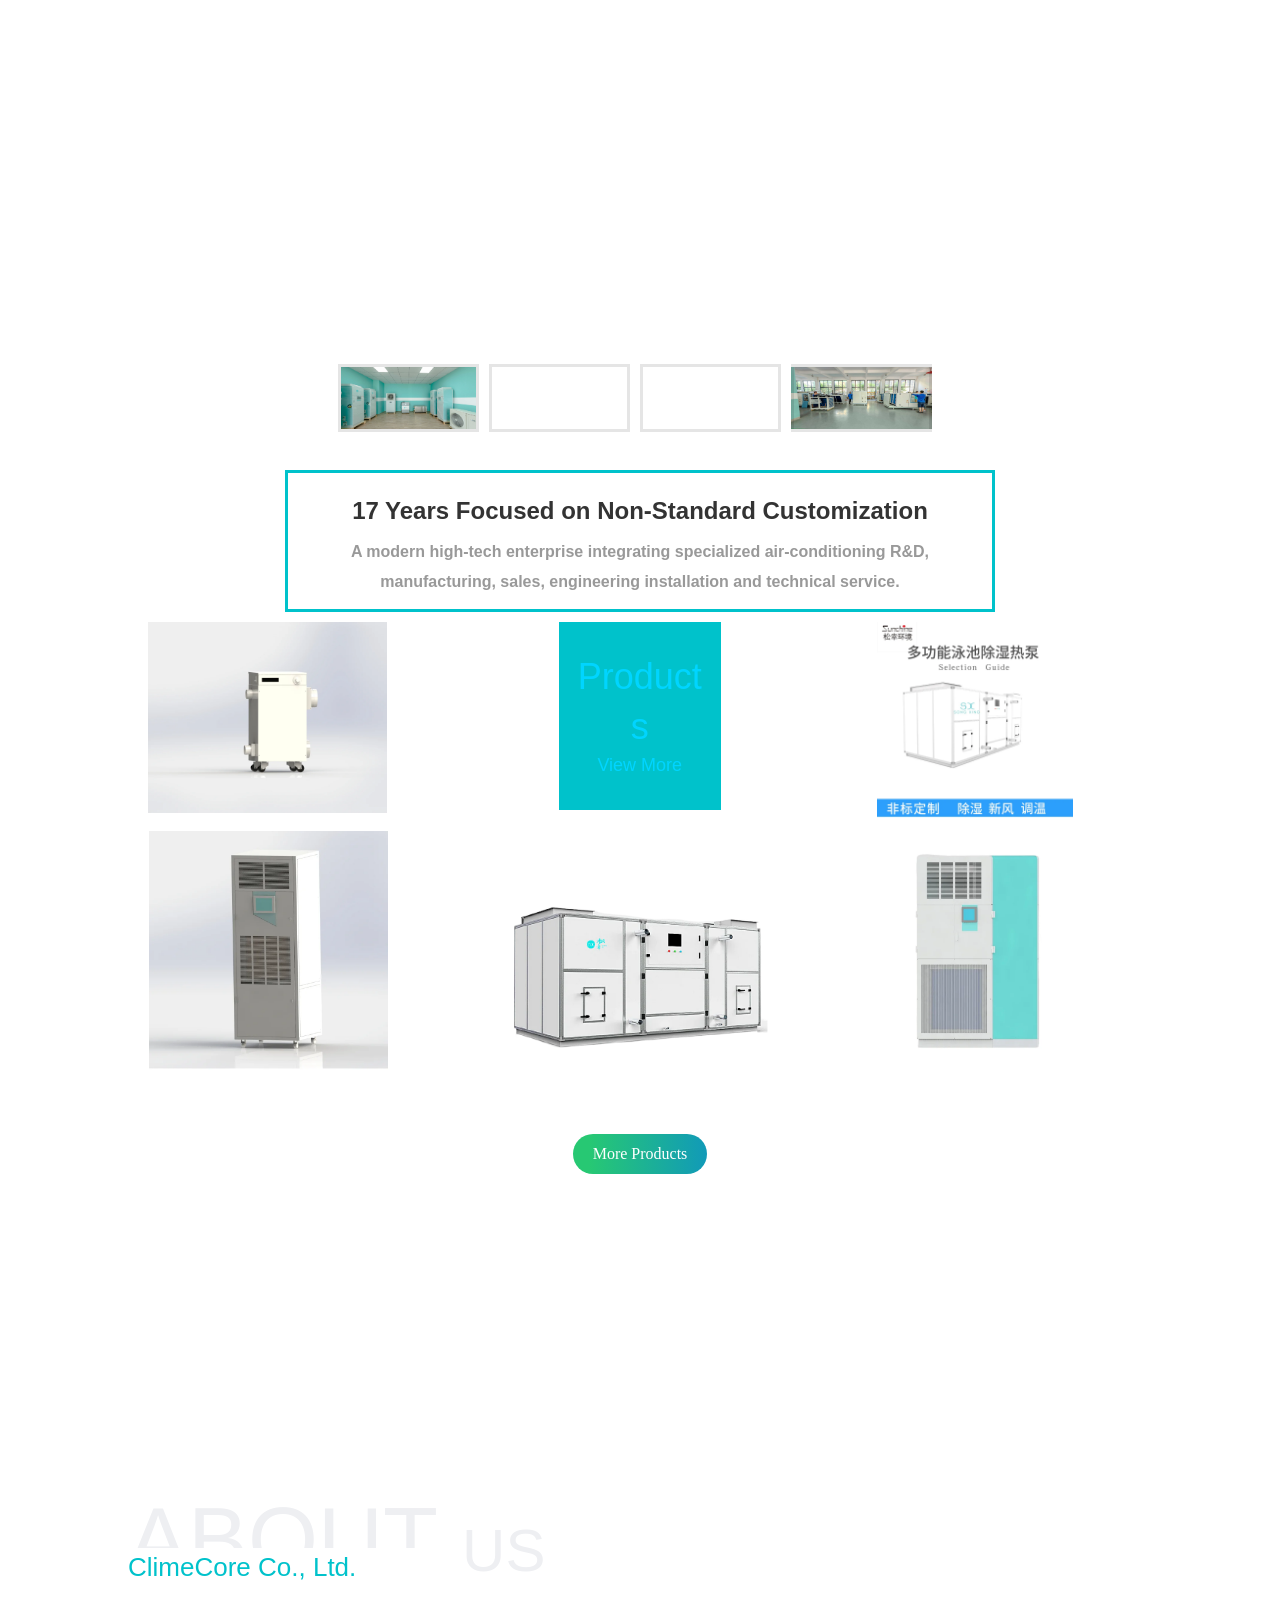
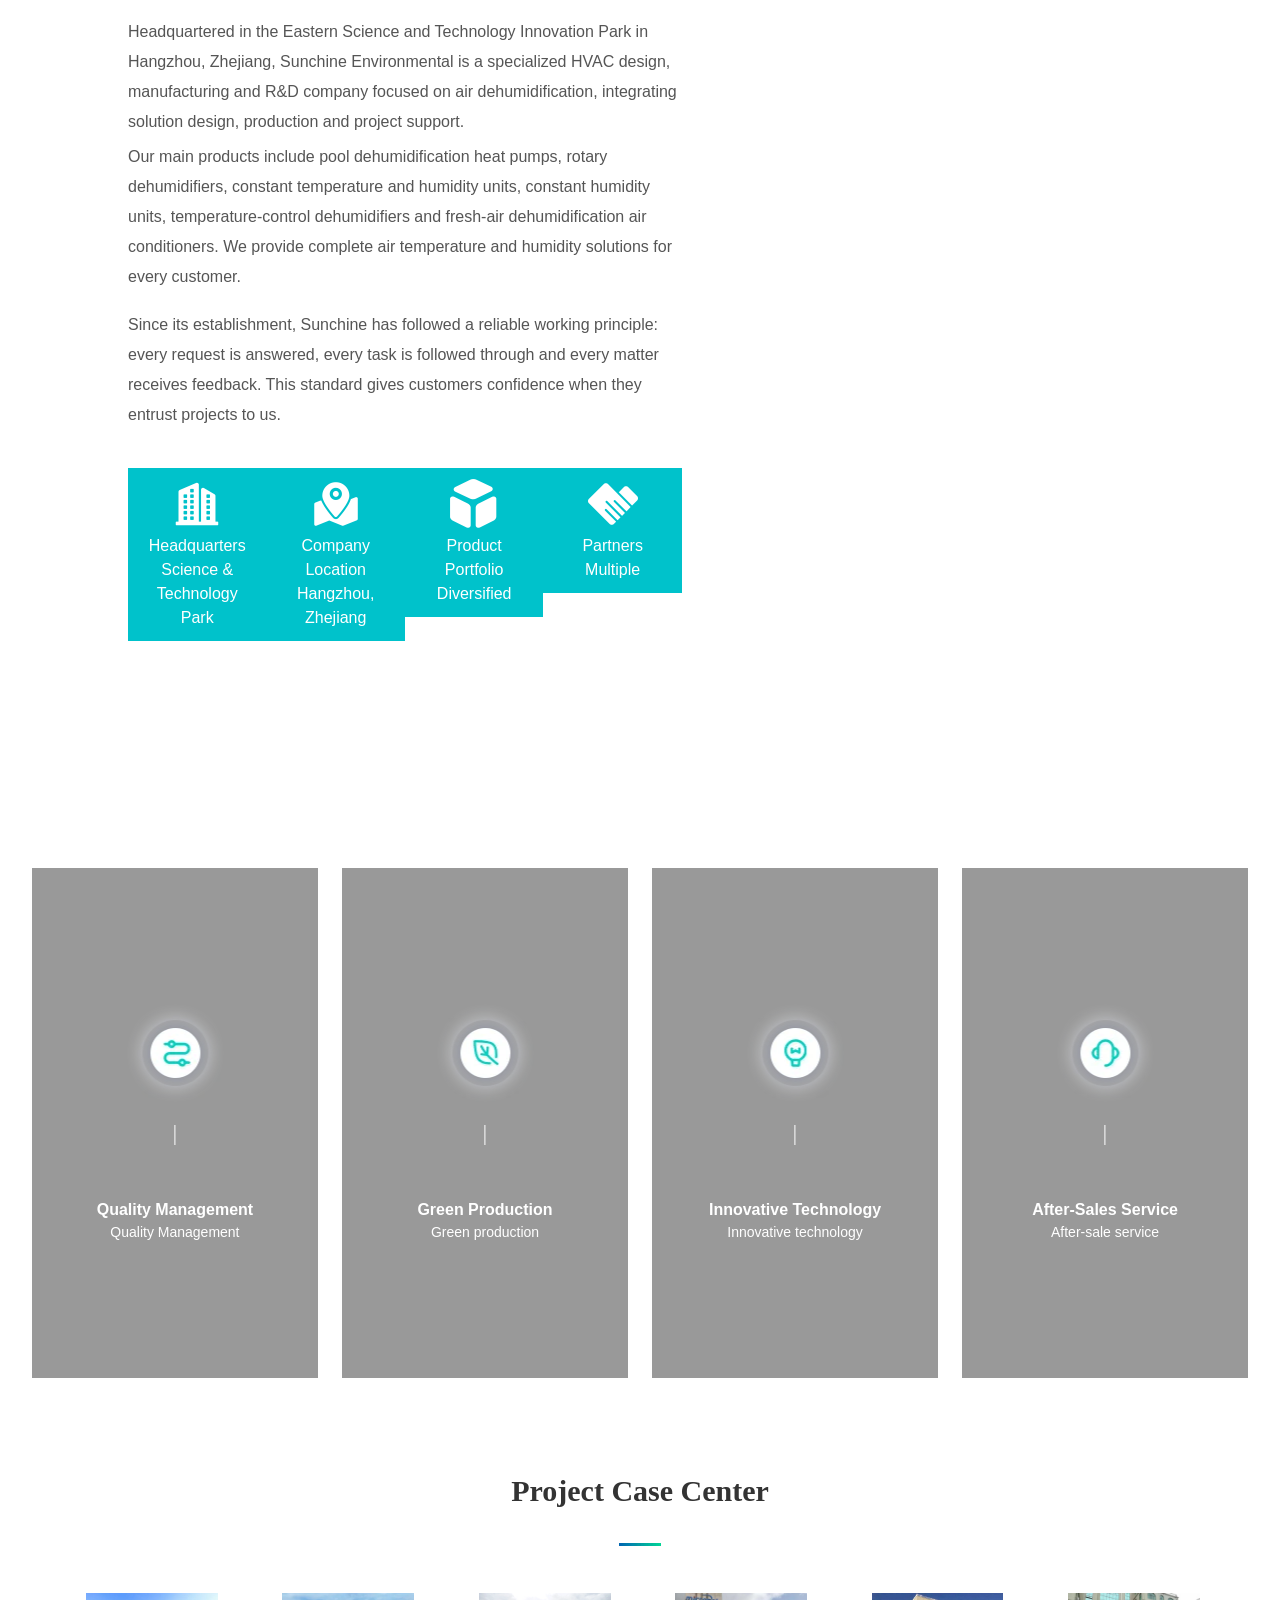
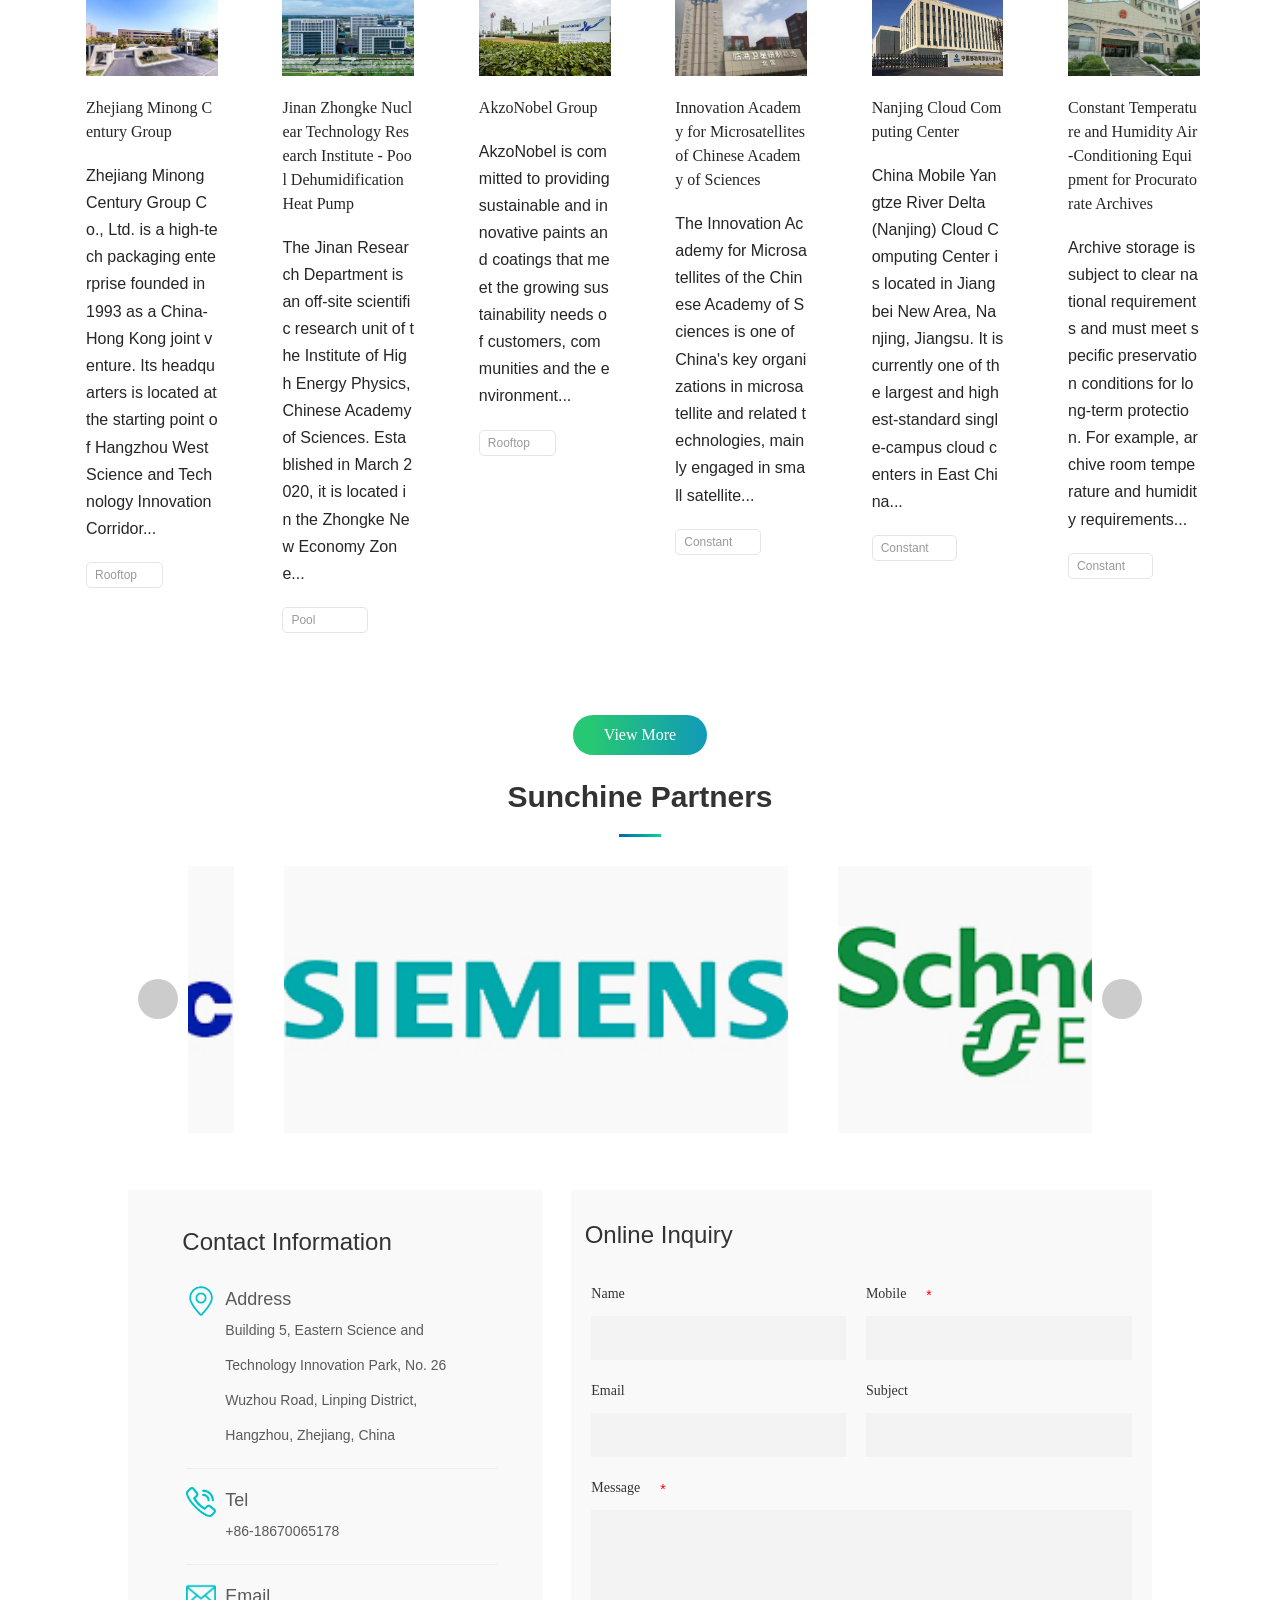
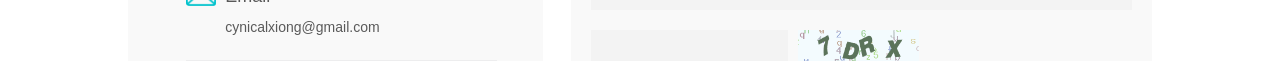
==== index.html @ 718922ba "Add files via upload" ====
<!DOCTYPE html>
<html lang="en" xmlns="http://www.w3.org/1999/xhtml" class="  full-page-"><head><meta http-equiv="X-UA-Compatible" content="IE=edge"><title>Pool Dehumidification Heat Pump &amp; Precision HVAC Manufacturer | Sunchine Air</title><meta name="format-detection" content="telephone=yes"><meta name="keywords" content="pool dehumidification heat pump manufacturer, rotary dehumidifier supplier, precision HVAC OEM, constant temperature humidity air conditioner"><meta name="description" content="ClimeCore Co., Ltd. manufactures pool dehumidification heat pumps, rotary dehumidifiers, constant temperature and humidity air-conditioning systems, fresh air dehumidifiers and customized precision HVAC solutions for commercial and industrial projects."><meta name="viewport" content="width=device-width,height=device-height,initial-scale=1.0, minimum-scale=1.0, maximum-scale=1.0, user-scalable=no"><meta name="referrer" content="origin"><link rel="dns-prefetch" href="https://cmsimg01.71360.com/"><link rel="dns-prefetch" href="https://img01.71360.com/"><link rel="dns-prefetch" href="https://sitecdn.71360.com/"><meta property="og:title" content="Pool Dehumidification Heat Pump &amp; Precision HVAC Manufacturer | Sunchine Air"><meta property="og:url" content="https://www.panasocine.com"><meta property="og:image" content="./site_files/wKj0iWFAR-aAGEgqAAAH8eDnvxQ788.png"><meta property="og:description" content="ClimeCore Co., Ltd. manufactures pool dehumidification heat pumps, rotary dehumidifiers, constant temperature and humidity air-conditioning systems, fresh air dehumidifiers and customized precision HVAC solutions for commercial and industrial projects."><link href="./site_files/app.css" rel="stylesheet"><link rel="stylesheet" href="./site_files/base-1729474049.css"><link rel="stylesheet" href="./site_files/index-1729474049.css"><link rel="shortcut icon" href="./site_files/wKj0iWFAR-aAGEgqAAAH8eDnvxQ788.png"><link rel="apple-touch-icon" href="./site_files/wKj0iWFAR-aAGEgqAAAH8eDnvxQ788.png"><meta name="baidu-site-verification" content="code-gaFJi5GTJu">
<meta name="360-site-verification" content="a96b25e5c4cb7e84c1157c6d7acc4b16">
<meta name="sogou_site_verification" content="2HSI54fQgZ"><script src="./site_files/tm.js.download"></script><script src="./site_files/push.js.download"></script><script>        var scrollType = "";
        window.scrollType = scrollType || 'normal';
    </script><link rel="canonical" href="https://www.panasocine.com/"><style type="text/css">.picker{display:none;position:fixed;top:0;z-index:100;width:100%;height:100%;overflow:hidden;text-align:center;font-family:PingFang SC,STHeitiSC-Light,Helvetica-Light,arial,sans-serif;font-size:14px;-moz-user-select:none;-webkit-user-select:none;-ms-user-select:none;user-select:none}.picker .picker-mask{position:absolute;z-index:500;width:100%;height:100%;transition:all .5s;-webkit-transition:all .5s;background:transparent;opacity:0}.picker .picker-mask.show{background:rgba(0,0,0,.6);opacity:1}.picker .picker-panel{position:absolute;z-index:600;bottom:0;width:100%;height:243px;background:#fff;transform:translateY(243px);-webkit-transform:translateY(243px);transition:all .5s;-webkit-transition:all .5s}.picker .picker-panel.show{transform:translateY(0);-webkit-transform:translateY(0)}.picker .picker-panel .picker-choose{position:relative;height:50px;color:#878787;font-size:14px}.picker .picker-panel .picker-choose .picker-title{line-height:50px;font-size:19px;text-align:center;color:#333}.picker .picker-panel .picker-choose .cancel,.picker .picker-panel .picker-choose .confirm{position:absolute;padding:10px;top:6px}.picker .picker-panel .picker-choose .confirm{right:0;color:#fa8919}.picker .picker-panel .picker-choose .cancel{left:0}.picker .picker-panel .picker-content{position:relative}.picker .picker-panel .picker-content .mask-bottom,.picker .picker-panel .picker-content .mask-top{position:absolute;z-index:10;width:100%;height:68px;pointer-events:none;transform:translateZ(0);-webkit-transform:translateZ(0)}.picker .picker-panel .picker-content .mask-top{top:0;background:-webkit-gradient(linear,left bottom,left top,from(hsla(0,0%,100%,.4)),to(hsla(0,0%,100%,.8)));background:-o-linear-gradient(bottom,hsla(0,0%,100%,.4),hsla(0,0%,100%,.8))}.picker .picker-panel .picker-content .mask-top:after,.picker .picker-panel .picker-content .mask-top:before{display:block;position:absolute;border-top:1px solid #ccc;left:0;width:100%;content:" "}.picker .picker-panel .picker-content .mask-top:before{display:none;top:0}.picker .picker-panel .picker-content .mask-top:after{display:block;bottom:0}.picker .picker-panel .picker-content .mask-bottom{bottom:0;background:-webkit-gradient(linear,left top,left bottom,from(hsla(0,0%,100%,.4)),to(hsla(0,0%,100%,.8)));background:-o-linear-gradient(top,hsla(0,0%,100%,.4),hsla(0,0%,100%,.8))}.picker .picker-panel .picker-content .mask-bottom:after,.picker .picker-panel .picker-content .mask-bottom:before{display:block;position:absolute;border-top:1px solid #ccc;left:0;width:100%;content:" "}.picker .picker-panel .picker-content .mask-bottom:before{display:block;top:0}.picker .picker-panel .picker-content .mask-bottom:after{display:none;bottom:0}.picker .picker-panel .wheel-wrapper{display:-ms-flexbox;display:-webkit-box;display:flex;padding:0 10px}.picker .picker-panel .wheel-wrapper .wheel{-ms-flex:1 1 1e-9px;-webkit-box-flex:1;flex:1;flex-basis:1e-9px;width:1%;height:173px;overflow:hidden;font-size:21px}.picker .picker-panel .wheel-wrapper .wheel .wheel-scroll{margin-top:68px;line-height:36px}.picker .picker-panel .wheel-wrapper .wheel .wheel-scroll .wheel-item{height:36px;overflow:hidden;white-space:nowrap;color:#333}.picker .picker-footer{height:20px}@media (-webkit-min-device-pixel-ratio:1.5),(min-device-pixel-ratio:1.5){.border-1px:after,.border-1px:before{-webkit-transform:scaleY(.7);-webkit-transform-origin:0 0;transform:scaleY(.7)}.border-1px:after{-webkit-transform-origin:left bottom}}@media (-webkit-min-device-pixel-ratio:2),(min-device-pixel-ratio:2){.border-1px:after,.border-1px:before{-webkit-transform:scaleY(.5);transform:scaleY(.5)}}</style><link rel="stylesheet" href="./site_files/laydate.css" id="layuicss-laydate"><script type="text/javascript" charset="UTF-8" src="./site_files/chunk-vendors.js.download"></script><script type="text/javascript" charset="UTF-8" src="./site_files/app.js.download"></script><style type="text/css">.el-fade-in-enter,.el-fade-in-leave-active,.el-fade-in-linear-enter,.el-fade-in-linear-leave,.el-fade-in-linear-leave-active,.fade-in-linear-enter,.fade-in-linear-leave,.fade-in-linear-leave-active{opacity:0}.el-fade-in-linear-enter-active,.el-fade-in-linear-leave-active,.fade-in-linear-enter-active,.fade-in-linear-leave-active{transition:opacity .2s linear}.el-fade-in-enter-active,.el-fade-in-leave-active,.el-zoom-in-center-enter-active,.el-zoom-in-center-leave-active{transition:all .3s cubic-bezier(.55,0,.1,1)}.el-zoom-in-center-enter,.el-zoom-in-center-leave-active{opacity:0;transform:scaleX(0)}.el-zoom-in-top-enter-active,.el-zoom-in-top-leave-active{opacity:1;transform:scaleY(1);transition:transform .3s cubic-bezier(.23,1,.32,1),opacity .3s cubic-bezier(.23,1,.32,1);transform-origin:center top}.el-zoom-in-top-enter,.el-zoom-in-top-leave-active{opacity:0;transform:scaleY(0)}.el-zoom-in-bottom-enter-active,.el-zoom-in-bottom-leave-active{opacity:1;transform:scaleY(1);transition:transform .3s cubic-bezier(.23,1,.32,1),opacity .3s cubic-bezier(.23,1,.32,1);transform-origin:center bottom}.el-zoom-in-bottom-enter,.el-zoom-in-bottom-leave-active{opacity:0;transform:scaleY(0)}.el-zoom-in-left-enter-active,.el-zoom-in-left-leave-active{opacity:1;transform:scale(1);transition:transform .3s cubic-bezier(.23,1,.32,1),opacity .3s cubic-bezier(.23,1,.32,1);transform-origin:top left}.el-zoom-in-left-enter,.el-zoom-in-left-leave-active{opacity:0;transform:scale(.45)}.collapse-transition{transition:height .3s ease-in-out,padding-top .3s ease-in-out,padding-bottom .3s ease-in-out}.horizontal-collapse-transition{transition:width .3s ease-in-out,padding-left .3s ease-in-out,padding-right .3s ease-in-out}.el-list-enter-active,.el-list-leave-active{transition:all 1s}.el-list-enter,.el-list-leave-active{opacity:0;transform:translateY(-30px)}.el-opacity-transition{transition:opacity .3s cubic-bezier(.55,0,.1,1)}@font-face{font-family:element-icons;src:url(/fonts/element-icons.woff) format("woff"),url(/fonts/element-icons.ttf) format("truetype");font-weight:400;font-display:"auto";font-style:normal}[class*=" el-icon-"],[class^=el-icon-]{font-family:element-icons!important;speak:none;font-style:normal;font-weight:400;font-variant:normal;text-transform:none;line-height:1;vertical-align:baseline;display:inline-block;-webkit-font-smoothing:antialiased;-moz-osx-font-smoothing:grayscale}.el-icon-ice-cream-round:before{content:"\e6a0"}.el-icon-ice-cream-square:before{content:"\e6a3"}.el-icon-lollipop:before{content:"\e6a4"}.el-icon-potato-strips:before{content:"\e6a5"}.el-icon-milk-tea:before{content:"\e6a6"}.el-icon-ice-drink:before{content:"\e6a7"}.el-icon-ice-tea:before{content:"\e6a9"}.el-icon-coffee:before{content:"\e6aa"}.el-icon-orange:before{content:"\e6ab"}.el-icon-pear:before{content:"\e6ac"}.el-icon-apple:before{content:"\e6ad"}.el-icon-cherry:before{content:"\e6ae"}.el-icon-watermelon:before{content:"\e6af"}.el-icon-grape:before{content:"\e6b0"}.el-icon-refrigerator:before{content:"\e6b1"}.el-icon-goblet-square-full:before{content:"\e6b2"}.el-icon-goblet-square:before{content:"\e6b3"}.el-icon-goblet-full:before{content:"\e6b4"}.el-icon-goblet:before{content:"\e6b5"}.el-icon-cold-drink:before{content:"\e6b6"}.el-icon-coffee-cup:before{content:"\e6b8"}.el-icon-water-cup:before{content:"\e6b9"}.el-icon-hot-water:before{content:"\e6ba"}.el-icon-ice-cream:before{content:"\e6bb"}.el-icon-dessert:before{content:"\e6bc"}.el-icon-sugar:before{content:"\e6bd"}.el-icon-tableware:before{content:"\e6be"}.el-icon-burger:before{content:"\e6bf"}.el-icon-knife-fork:before{content:"\e6c1"}.el-icon-fork-spoon:before{content:"\e6c2"}.el-icon-chicken:before{content:"\e6c3"}.el-icon-food:before{content:"\e6c4"}.el-icon-dish-1:before{content:"\e6c5"}.el-icon-dish:before{content:"\e6c6"}.el-icon-moon-night:before{content:"\e6ee"}.el-icon-moon:before{content:"\e6f0"}.el-icon-cloudy-and-sunny:before{content:"\e6f1"}.el-icon-partly-cloudy:before{content:"\e6f2"}.el-icon-cloudy:before{content:"\e6f3"}.el-icon-sunny:before{content:"\e6f6"}.el-icon-sunset:before{content:"\e6f7"}.el-icon-sunrise-1:before{content:"\e6f8"}.el-icon-sunrise:before{content:"\e6f9"}.el-icon-heavy-rain:before{content:"\e6fa"}.el-icon-lightning:before{content:"\e6fb"}.el-icon-light-rain:before{content:"\e6fc"}.el-icon-wind-power:before{content:"\e6fd"}.el-icon-baseball:before{content:"\e712"}.el-icon-soccer:before{content:"\e713"}.el-icon-football:before{content:"\e715"}.el-icon-basketball:before{content:"\e716"}.el-icon-ship:before{content:"\e73f"}.el-icon-truck:before{content:"\e740"}.el-icon-bicycle:before{content:"\e741"}.el-icon-mobile-phone:before{content:"\e6d3"}.el-icon-service:before{content:"\e6d4"}.el-icon-key:before{content:"\e6e2"}.el-icon-unlock:before{content:"\e6e4"}.el-icon-lock:before{content:"\e6e5"}.el-icon-watch:before{content:"\e6fe"}.el-icon-watch-1:before{content:"\e6ff"}.el-icon-timer:before{content:"\e702"}.el-icon-alarm-clock:before{content:"\e703"}.el-icon-map-location:before{content:"\e704"}.el-icon-delete-location:before{content:"\e705"}.el-icon-add-location:before{content:"\e706"}.el-icon-location-information:before{content:"\e707"}.el-icon-location-outline:before{content:"\e708"}.el-icon-location:before{content:"\e79e"}.el-icon-place:before{content:"\e709"}.el-icon-discover:before{content:"\e70a"}.el-icon-first-aid-kit:before{content:"\e70b"}.el-icon-trophy-1:before{content:"\e70c"}.el-icon-trophy:before{content:"\e70d"}.el-icon-medal:before{content:"\e70e"}.el-icon-medal-1:before{content:"\e70f"}.el-icon-stopwatch:before{content:"\e710"}.el-icon-mic:before{content:"\e711"}.el-icon-copy-document:before{content:"\e718"}.el-icon-full-screen:before{content:"\e719"}.el-icon-switch-button:before{content:"\e71b"}.el-icon-aim:before{content:"\e71c"}.el-icon-crop:before{content:"\e71d"}.el-icon-odometer:before{content:"\e71e"}.el-icon-time:before{content:"\e71f"}.el-icon-bangzhu:before{content:"\e724"}.el-icon-close-notification:before{content:"\e726"}.el-icon-microphone:before{content:"\e727"}.el-icon-turn-off-microphone:before{content:"\e728"}.el-icon-position:before{content:"\e729"}.el-icon-postcard:before{content:"\e72a"}.el-icon-message:before{content:"\e72b"}.el-icon-chat-line-square:before{content:"\e72d"}.el-icon-chat-dot-square:before{content:"\e72e"}.el-icon-chat-dot-round:before{content:"\e72f"}.el-icon-chat-square:before{content:"\e730"}.el-icon-chat-line-round:before{content:"\e731"}.el-icon-chat-round:before{content:"\e732"}.el-icon-set-up:before{content:"\e733"}.el-icon-turn-off:before{content:"\e734"}.el-icon-open:before{content:"\e735"}.el-icon-connection:before{content:"\e736"}.el-icon-link:before{content:"\e737"}.el-icon-cpu:before{content:"\e738"}.el-icon-thumb:before{content:"\e739"}.el-icon-female:before{content:"\e73a"}.el-icon-male:before{content:"\e73b"}.el-icon-guide:before{content:"\e73c"}.el-icon-news:before{content:"\e73e"}.el-icon-price-tag:before{content:"\e744"}.el-icon-discount:before{content:"\e745"}.el-icon-wallet:before{content:"\e747"}.el-icon-coin:before{content:"\e748"}.el-icon-money:before{content:"\e749"}.el-icon-bank-card:before{content:"\e74a"}.el-icon-box:before{content:"\e74b"}.el-icon-present:before{content:"\e74c"}.el-icon-sell:before{content:"\e6d5"}.el-icon-sold-out:before{content:"\e6d6"}.el-icon-shopping-bag-2:before{content:"\e74d"}.el-icon-shopping-bag-1:before{content:"\e74e"}.el-icon-shopping-cart-2:before{content:"\e74f"}.el-icon-shopping-cart-1:before{content:"\e750"}.el-icon-shopping-cart-full:before{content:"\e751"}.el-icon-smoking:before{content:"\e752"}.el-icon-no-smoking:before{content:"\e753"}.el-icon-house:before{content:"\e754"}.el-icon-table-lamp:before{content:"\e755"}.el-icon-school:before{content:"\e756"}.el-icon-office-building:before{content:"\e757"}.el-icon-toilet-paper:before{content:"\e758"}.el-icon-notebook-2:before{content:"\e759"}.el-icon-notebook-1:before{content:"\e75a"}.el-icon-files:before{content:"\e75b"}.el-icon-collection:before{content:"\e75c"}.el-icon-receiving:before{content:"\e75d"}.el-icon-suitcase-1:before{content:"\e760"}.el-icon-suitcase:before{content:"\e761"}.el-icon-film:before{content:"\e763"}.el-icon-collection-tag:before{content:"\e765"}.el-icon-data-analysis:before{content:"\e766"}.el-icon-pie-chart:before{content:"\e767"}.el-icon-data-board:before{content:"\e768"}.el-icon-data-line:before{content:"\e76d"}.el-icon-reading:before{content:"\e769"}.el-icon-magic-stick:before{content:"\e76a"}.el-icon-coordinate:before{content:"\e76b"}.el-icon-mouse:before{content:"\e76c"}.el-icon-brush:before{content:"\e76e"}.el-icon-headset:before{content:"\e76f"}.el-icon-umbrella:before{content:"\e770"}.el-icon-scissors:before{content:"\e771"}.el-icon-mobile:before{content:"\e773"}.el-icon-attract:before{content:"\e774"}.el-icon-monitor:before{content:"\e775"}.el-icon-search:before{content:"\e778"}.el-icon-takeaway-box:before{content:"\e77a"}.el-icon-paperclip:before{content:"\e77d"}.el-icon-printer:before{content:"\e77e"}.el-icon-document-add:before{content:"\e782"}.el-icon-document:before{content:"\e785"}.el-icon-document-checked:before{content:"\e786"}.el-icon-document-copy:before{content:"\e787"}.el-icon-document-delete:before{content:"\e788"}.el-icon-document-remove:before{content:"\e789"}.el-icon-tickets:before{content:"\e78b"}.el-icon-folder-checked:before{content:"\e77f"}.el-icon-folder-delete:before{content:"\e780"}.el-icon-folder-remove:before{content:"\e781"}.el-icon-folder-add:before{content:"\e783"}.el-icon-folder-opened:before{content:"\e784"}.el-icon-folder:before{content:"\e78a"}.el-icon-edit-outline:before{content:"\e764"}.el-icon-edit:before{content:"\e78c"}.el-icon-date:before{content:"\e78e"}.el-icon-c-scale-to-original:before{content:"\e7c6"}.el-icon-view:before{content:"\e6ce"}.el-icon-loading:before{content:"\e6cf"}.el-icon-rank:before{content:"\e6d1"}.el-icon-sort-down:before{content:"\e7c4"}.el-icon-sort-up:before{content:"\e7c5"}.el-icon-sort:before{content:"\e6d2"}.el-icon-finished:before{content:"\e6cd"}.el-icon-refresh-left:before{content:"\e6c7"}.el-icon-refresh-right:before{content:"\e6c8"}.el-icon-refresh:before{content:"\e6d0"}.el-icon-video-play:before{content:"\e7c0"}.el-icon-video-pause:before{content:"\e7c1"}.el-icon-d-arrow-right:before{content:"\e6dc"}.el-icon-d-arrow-left:before{content:"\e6dd"}.el-icon-arrow-up:before{content:"\e6e1"}.el-icon-arrow-down:before{content:"\e6df"}.el-icon-arrow-right:before{content:"\e6e0"}.el-icon-arrow-left:before{content:"\e6de"}.el-icon-top-right:before{content:"\e6e7"}.el-icon-top-left:before{content:"\e6e8"}.el-icon-top:before{content:"\e6e6"}.el-icon-bottom:before{content:"\e6eb"}.el-icon-right:before{content:"\e6e9"}.el-icon-back:before{content:"\e6ea"}.el-icon-bottom-right:before{content:"\e6ec"}.el-icon-bottom-left:before{content:"\e6ed"}.el-icon-caret-top:before{content:"\e78f"}.el-icon-caret-bottom:before{content:"\e790"}.el-icon-caret-right:before{content:"\e791"}.el-icon-caret-left:before{content:"\e792"}.el-icon-d-caret:before{content:"\e79a"}.el-icon-share:before{content:"\e793"}.el-icon-menu:before{content:"\e798"}.el-icon-s-grid:before{content:"\e7a6"}.el-icon-s-check:before{content:"\e7a7"}.el-icon-s-data:before{content:"\e7a8"}.el-icon-s-opportunity:before{content:"\e7aa"}.el-icon-s-custom:before{content:"\e7ab"}.el-icon-s-claim:before{content:"\e7ad"}.el-icon-s-finance:before{content:"\e7ae"}.el-icon-s-comment:before{content:"\e7af"}.el-icon-s-flag:before{content:"\e7b0"}.el-icon-s-marketing:before{content:"\e7b1"}.el-icon-s-shop:before{content:"\e7b4"}.el-icon-s-open:before{content:"\e7b5"}.el-icon-s-management:before{content:"\e7b6"}.el-icon-s-ticket:before{content:"\e7b7"}.el-icon-s-release:before{content:"\e7b8"}.el-icon-s-home:before{content:"\e7b9"}.el-icon-s-promotion:before{content:"\e7ba"}.el-icon-s-operation:before{content:"\e7bb"}.el-icon-s-unfold:before{content:"\e7bc"}.el-icon-s-fold:before{content:"\e7a9"}.el-icon-s-platform:before{content:"\e7bd"}.el-icon-s-order:before{content:"\e7be"}.el-icon-s-cooperation:before{content:"\e7bf"}.el-icon-bell:before{content:"\e725"}.el-icon-message-solid:before{content:"\e799"}.el-icon-video-camera:before{content:"\e772"}.el-icon-video-camera-solid:before{content:"\e796"}.el-icon-camera:before{content:"\e779"}.el-icon-camera-solid:before{content:"\e79b"}.el-icon-download:before{content:"\e77c"}.el-icon-upload2:before{content:"\e77b"}.el-icon-upload:before{content:"\e7c3"}.el-icon-picture-outline-round:before{content:"\e75f"}.el-icon-picture-outline:before{content:"\e75e"}.el-icon-picture:before{content:"\e79f"}.el-icon-close:before{content:"\e6db"}.el-icon-check:before{content:"\e6da"}.el-icon-plus:before{content:"\e6d9"}.el-icon-minus:before{content:"\e6d8"}.el-icon-help:before{content:"\e73d"}.el-icon-s-help:before{content:"\e7b3"}.el-icon-circle-close:before{content:"\e78d"}.el-icon-circle-check:before{content:"\e720"}.el-icon-circle-plus-outline:before{content:"\e723"}.el-icon-remove-outline:before{content:"\e722"}.el-icon-zoom-out:before{content:"\e776"}.el-icon-zoom-in:before{content:"\e777"}.el-icon-error:before{content:"\e79d"}.el-icon-success:before{content:"\e79c"}.el-icon-circle-plus:before{content:"\e7a0"}.el-icon-remove:before{content:"\e7a2"}.el-icon-info:before{content:"\e7a1"}.el-icon-question:before{content:"\e7a4"}.el-icon-warning-outline:before{content:"\e6c9"}.el-icon-warning:before{content:"\e7a3"}.el-icon-goods:before{content:"\e7c2"}.el-icon-s-goods:before{content:"\e7b2"}.el-icon-star-off:before{content:"\e717"}.el-icon-star-on:before{content:"\e797"}.el-icon-more-outline:before{content:"\e6cc"}.el-icon-more:before{content:"\e794"}.el-icon-phone-outline:before{content:"\e6cb"}.el-icon-phone:before{content:"\e795"}.el-icon-user:before{content:"\e6e3"}.el-icon-user-solid:before{content:"\e7a5"}.el-icon-setting:before{content:"\e6ca"}.el-icon-s-tools:before{content:"\e7ac"}.el-icon-delete:before{content:"\e6d7"}.el-icon-delete-solid:before{content:"\e7c9"}.el-icon-eleme:before{content:"\e7c7"}.el-icon-platform-eleme:before{content:"\e7ca"}.el-icon-loading{-webkit-animation:rotating 2s linear infinite;animation:rotating 2s linear infinite}.el-icon--right{margin-left:5px}.el-icon--left{margin-right:5px}@-webkit-keyframes rotating{0%{transform:rotate(0)}to{transform:rotate(1turn)}}@keyframes rotating{0%{transform:rotate(0)}to{transform:rotate(1turn)}}</style><style type="text/css">.guide-Word[data-v-399be870]{background:#fff;box-shadow:0 2px 4px 0 hsla(0,0%,78.8%,.15);position:absolute;bottom:120px;z-index:999;left:24px}.guide-Word .guide-Word-list[data-v-399be870]{font-family:PingFangSC-Regular,PingFang SC;font-weight:400;color:#333;border-bottom:1px solid #f4f4f4;cursor:pointer}.guide-Word.guide-Word-list[data-v-399be870]:last-child{border-bottom:none}</style><style type="text/css">.textOverflow[data-v-a8a6edb4]{overflow:hidden;white-space:normal;word-break:break-all;text-overflow:ellipsis}.multiLine[data-v-a8a6edb4]{display:-webkit-box;white-space:unset;-webkit-box-orient:vertical}</style><style type="text/css">.tt-tips-class .popper__arrow[data-v-2592fd11]{left:50%}.tt-tips-class .popper__arrow[data-v-2592fd11]:after{width:6px}.collapse-item[data-v-2592fd11]{position:relative;border-bottom:1px solid #f5f7ff}.collapse-item .collapse-item-title[data-v-2592fd11]{line-height:8px;width:94%;padding:10px 0;font-weight:600;color:#333}.collapse-item .collapse-item-title .collapse-item-icon[data-v-2592fd11]{position:absolute;top:17px;right:4px;border:solid #999;border-width:0 1px 1px 0;display:inline-block;padding:3px;transition:transform .3s}.collapse-item .collapse-item-title .right-icon[data-v-2592fd11]{transform:rotate(-45deg);-webkit-transform:rotate(-45deg)}.collapse-item .collapse-item-title .down-icon[data-v-2592fd11]{transform:rotate(45deg);-webkit-transform:rotate(45deg)}.collapse-item .tt-items-icon[data-v-2592fd11]{width:3px;height:3px;border-radius:50%;background:#333;display:inline-block}.collapse-item .collapse-item-content[data-v-2592fd11] .tt-company-body-news{padding:12px;word-break:break-all;background:#f7f7f7;border-radius:12px;font-weight:400;color:#999}.collapse-item .collapse-item-content[data-v-2592fd11] .tt-company-body-news :deep(p){margin:0;word-wrap:break-word;font-weight:400;font-size:12px;line-height:17px}.collapse-item .collapse-item-content[data-v-2592fd11] .tt-company-body-news *{font-size:12px}.show-tt-title .collapse-item-title[data-v-2592fd11]{color:var(--color)}.show-tt-title .collapse-item-title[data-v-2592fd11]:before{background:var(--color)}</style><style type="text/css">.show-text[data-v-565ff015]{color:var(--color);cursor:pointer;margin-top:3px;display:inline-block}.textOverflow[data-v-565ff015]{overflow:hidden;text-overflow:ellipsis;white-space:nowrap}.multiLine[data-v-565ff015]{display:-webkit-box;white-space:unset;-webkit-box-orient:vertical}</style><style type="text/css">@-webkit-keyframes scaling-dots{0%,to{transform:scale(0)}40%,60%{transform:scale(1)}}@keyframes scaling-dots{0%,to{transform:scale(0)}40%,60%{transform:scale(1)}}.tt-use_loading{display:grid;height:5px;grid-gap:5px;grid-template-columns:repeat(5,5px)}.tt-use_loading div{-webkit-animation:scaling-dots 1s ease infinite backwards;animation:scaling-dots 1s ease infinite backwards;background:rgba(78,89,105,.7);border-radius:100%;height:5px;width:5px}.tt-use_loading div:first-child{-webkit-animation-delay:.1s;animation-delay:.1s}.tt-use_loading div:nth-child(2){-webkit-animation-delay:.2s;animation-delay:.2s}.tt-use_loading div:nth-child(3){-webkit-animation-delay:.3s;animation-delay:.3s}.tt-use_loading div:nth-child(4){-webkit-animation-delay:.4s;animation-delay:.4s}.tt-use_loading div:nth-child(5){-webkit-animation-delay:.5s;animation-delay:.5s}</style><style type="text/css">.tt-fontSize15[data-v-0ca7d8d9]{font-size:15px!important}.tt-guess-want-main-left[data-v-0ca7d8d9]{margin-right:20px}.tt-guess-want-main[data-v-0ca7d8d9]{max-width:366px;max-height:148px;background:#fff;box-shadow:0 2px 4px 0 hsla(0,0%,78.8%,.15);border-radius:12px 12px 12px 0;padding:20px 12px 15px 20px;margin-bottom:24px}.tt-guess-want-main .tt-guess-title[data-v-0ca7d8d9]{width:88px;height:88px;background:var(--colorRgba);border-radius:12px;font-size:24px;font-family:PingFangSC-Regular,PingFang SC;font-weight:400;color:var(--color);padding:17px 19px;line-height:25px}.tt-guess-content[data-v-0ca7d8d9]{position:relative}.tt-guess-content[data-v-0ca7d8d9]:before{content:"";width:54px;height:55px;background:linear-gradient(45deg,var(--colorGradientFromRgba),var(--colorGradientToRgba));-webkit-filter:blur(5px);filter:blur(5px);display:block;position:absolute;border-radius:12px 0 0 0}.tt-guess-change[data-v-0ca7d8d9]{height:17px;font-size:12px;font-family:PingFangSC-Regular,PingFang SC;font-weight:400;color:#ccc;line-height:17px;text-align:center;margin-top:8px;cursor:pointer}.tt-guess-want-main-right-box:last-child .tt-line-title[data-v-0ca7d8d9]{border-bottom:none;padding-bottom:0;margin-bottom:0}.tt-talk-pc .tt-guess-img[data-v-0ca7d8d9]{display:flex;justify-content:center;align-items:center}.tt-talk-pc .tt-guess-img .icon-tt-huan[data-v-0ca7d8d9]{font-size:16px!important;margin-right:4px}.tt-talk-pc .tt-guess-img[data-v-0ca7d8d9]:hover{color:var(--color)}.tt-talk-pc .tt-guess-want-main-right-box[data-v-0ca7d8d9]{position:relative;cursor:pointer}.tt-talk-pc .tt-guess-want-main-right-box .tt-line-title[data-v-0ca7d8d9]{font-weight:400;color:#333;border-bottom:1px solid #f5f7ff;padding-bottom:8px;margin-bottom:8px;line-height:14px;text-align:left;margin-right:10px}.tt-talk-pc .tt-guess-want-main-right-box .tt-line-title[data-v-0ca7d8d9]:hover{color:var(--color)}.tt-talk-pc .tt-guess-want-main-right-box .tt-right-arrow[data-v-0ca7d8d9]{top:6px}.tt-talk-phone .tt-guess-img[data-v-0ca7d8d9]{display:flex;justify-content:center;align-items:center}.tt-talk-phone .tt-guess-img .icon-tt-huan[data-v-0ca7d8d9]{font-size:16px!important;margin-right:4px}.tt-talk-phone .tt-guess-want-main-right-box[data-v-0ca7d8d9]{position:relative;cursor:pointer}.tt-talk-phone .tt-guess-want-main-right-box .tt-line-title[data-v-0ca7d8d9]{font-weight:400;color:#333;border-bottom:1px solid #f5f7ff;padding-bottom:8px;margin-bottom:8px;line-height:14px;text-align:left;margin-right:10px}.tt-talk-phone .tt-guess-want-main-right-box .tt-right-arrow[data-v-0ca7d8d9]{top:6px}</style><style type="text/css">.tt-item-message .markdown-body>div,.tt-item-message .markdown-body dl,.tt-item-message .markdown-body ol,.tt-item-message .markdown-body ul{display:flex;flex-direction:column}.tt-item-message .markdown-body ul{list-style:circle}.tt-item-message .markdown-body li{list-style:inherit;margin-top:6px;margin-bottom:6px}.tt-item-message .markdown-body pre{overflow-x:auto}.tt-item-message .markdown-body{-ms-text-size-adjust:100%;-webkit-text-size-adjust:100%;margin:0;color:#1f2328;background-color:#fff;font-family:-apple-system,BlinkMacSystemFont,Segoe UI,Noto Sans,Helvetica,Arial,sans-serif,Apple Color Emoji,Segoe UI Emoji;font-size:16px;line-height:1.5;word-wrap:break-word;white-space:pre-wrap}.tt-item-message .markdown-body h1:hover .anchor .octicon-link:before,.tt-item-message .markdown-body h2:hover .anchor .octicon-link:before,.tt-item-message .markdown-body h3:hover .anchor .octicon-link:before,.tt-item-message .markdown-body h4:hover .anchor .octicon-link:before,.tt-item-message .markdown-body h5:hover .anchor .octicon-link:before,.tt-item-message .markdown-body h6:hover .anchor .octicon-link:before{width:16px;height:16px;content:" ";display:inline-block;background-color:currentColor;-webkit-mask-image:url('data:image/svg+xml;charset=utf-8,<svg xmlns="http://www.w3.org/2000/svg" viewBox="0 0 16 16" aria-hidden="true"><path fill-rule="evenodd" d="M7.775 3.275a.75.75 0 001.06 1.06l1.25-1.25a2 2 0 112.83 2.83l-2.5 2.5a2 2 0 01-2.83 0 .75.75 0 00-1.06 1.06 3.5 3.5 0 004.95 0l2.5-2.5a3.5 3.5 0 00-4.95-4.95l-1.25 1.25zm-4.69 9.64a2 2 0 010-2.83l2.5-2.5a2 2 0 012.83 0 .75.75 0 001.06-1.06 3.5 3.5 0 00-4.95 0l-2.5 2.5a3.5 3.5 0 004.95 4.95l1.25-1.25a.75.75 0 00-1.06-1.06l-1.25 1.25a2 2 0 01-2.83 0z"/></svg>');mask-image:url('data:image/svg+xml;charset=utf-8,<svg xmlns="http://www.w3.org/2000/svg" viewBox="0 0 16 16" aria-hidden="true"><path fill-rule="evenodd" d="M7.775 3.275a.75.75 0 001.06 1.06l1.25-1.25a2 2 0 112.83 2.83l-2.5 2.5a2 2 0 01-2.83 0 .75.75 0 00-1.06 1.06 3.5 3.5 0 004.95 0l2.5-2.5a3.5 3.5 0 00-4.95-4.95l-1.25 1.25zm-4.69 9.64a2 2 0 010-2.83l2.5-2.5a2 2 0 012.83 0 .75.75 0 001.06-1.06 3.5 3.5 0 00-4.95 0l-2.5 2.5a3.5 3.5 0 004.95 4.95l1.25-1.25a.75.75 0 00-1.06-1.06l-1.25 1.25a2 2 0 01-2.83 0z"/></svg>')}.tt-item-message .markdown-body details,.tt-item-message .markdown-body figcaption,.tt-item-message .markdown-body figure{display:block}.tt-item-message .markdown-body summary{display:list-item}.tt-item-message .markdown-body [hidden]{display:none!important}.tt-item-message .markdown-body a{background-color:transparent;color:#0969da;text-decoration:none}.tt-item-message .markdown-body abbr[title]{border-bottom:none;-webkit-text-decoration:underline dotted;text-decoration:underline dotted}.tt-item-message .markdown-body b,.tt-item-message .markdown-body strong{font-weight:600}.tt-item-message .markdown-body dfn{font-style:italic}.tt-item-message .markdown-body h1{margin:.67em 0;font-weight:600;padding-bottom:.3em;font-size:2em;border-bottom:1px solid #d8dee4}.tt-item-message .markdown-body mark{background-color:#fff8c5;color:#1f2328}.tt-item-message .markdown-body small{font-size:90%}.tt-item-message .markdown-body sub,.tt-item-message .markdown-body sup{font-size:75%;line-height:0;position:relative;vertical-align:baseline}.tt-item-message .markdown-body sub{bottom:-.25em}.tt-item-message .markdown-body sup{top:-.5em}.tt-item-message .markdown-body img{border-style:none;max-width:100%;box-sizing:content-box;background-color:#fff}.tt-item-message .markdown-body code,.tt-item-message .markdown-body kbd,.tt-item-message .markdown-body pre,.tt-item-message .markdown-body samp{font-family:monospace;font-size:1em}.tt-item-message .markdown-body figure{margin:1em 40px}.tt-item-message .markdown-body hr{box-sizing:content-box;overflow:hidden;background:transparent;border-bottom:1px solid #d8dee4;height:.25em;padding:0;margin:24px 0;background-color:#d0d7de;border:0}.tt-item-message .markdown-body input{font:inherit;margin:0;overflow:visible;font-family:inherit;font-size:inherit;line-height:inherit}.tt-item-message .markdown-body [type=button],.tt-item-message .markdown-body [type=reset],.tt-item-message .markdown-body [type=submit]{-webkit-appearance:button}.tt-item-message .markdown-body [type=checkbox],.tt-item-message .markdown-body [type=radio]{box-sizing:border-box;padding:0}.tt-item-message .markdown-body [type=number]::-webkit-inner-spin-button,.tt-item-message .markdown-body [type=number]::-webkit-outer-spin-button{height:auto}.tt-item-message .markdown-body [type=search]::-webkit-search-cancel-button,.tt-item-message .markdown-body [type=search]::-webkit-search-decoration{-webkit-appearance:none}.tt-item-message .markdown-body ::-webkit-input-placeholder{color:inherit;opacity:.54}.tt-item-message .markdown-body ::-webkit-file-upload-button{-webkit-appearance:button;font:inherit}.tt-item-message .markdown-body a:hover{text-decoration:underline}.tt-item-message .markdown-body ::-webkit-input-placeholder{color:#6e7781;opacity:1}.tt-item-message .markdown-body ::-moz-placeholder{color:#6e7781;opacity:1}.tt-item-message .markdown-body :-ms-input-placeholder{color:#6e7781;opacity:1}.tt-item-message .markdown-body ::-ms-input-placeholder{color:#6e7781;opacity:1}.tt-item-message .markdown-body ::placeholder{color:#6e7781;opacity:1}.tt-item-message .markdown-body hr:before{display:table;content:""}.tt-item-message .markdown-body hr:after{display:table;clear:both;content:""}.tt-item-message .markdown-body table{border-spacing:0;border-collapse:collapse;display:block;width:-webkit-max-content;width:-moz-max-content;width:max-content;max-width:100%;overflow:auto}.tt-item-message .markdown-body td,.tt-item-message .markdown-body th{padding:0}.tt-item-message .markdown-body details summary{cursor:pointer}.tt-item-message .markdown-body details:not([open])>:not(summary){display:none!important}.tt-item-message .markdown-body [role=button]:focus,.tt-item-message .markdown-body a:focus,.tt-item-message .markdown-body input[type=checkbox]:focus,.tt-item-message .markdown-body input[type=radio]:focus{outline:2px solid #0969da;outline-offset:-2px;box-shadow:none}.tt-item-message .markdown-body [role=button]:focus:not(:focus-visible),.tt-item-message .markdown-body a:focus:not(:focus-visible),.tt-item-message .markdown-body input[type=checkbox]:focus:not(:focus-visible),.tt-item-message .markdown-body input[type=radio]:focus:not(:focus-visible){outline:1px solid transparent}.tt-item-message .markdown-body [role=button]:focus-visible,.tt-item-message .markdown-body a:focus-visible,.tt-item-message .markdown-body input[type=checkbox]:focus-visible,.tt-item-message .markdown-body input[type=radio]:focus-visible{outline:2px solid #0969da;outline-offset:-2px;box-shadow:none}.tt-item-message .markdown-body a:not([class]):focus,.tt-item-message .markdown-body a:not([class]):focus-visible,.tt-item-message .markdown-body input[type=checkbox]:focus,.tt-item-message .markdown-body input[type=checkbox]:focus-visible,.tt-item-message .markdown-body input[type=radio]:focus,.tt-item-message .markdown-body input[type=radio]:focus-visible{outline-offset:0}.tt-item-message .markdown-body kbd{display:inline-block;padding:3px 5px;font:11px ui-monospace,SFMono-Regular,SF Mono,Menlo,Consolas,Liberation Mono,monospace;line-height:10px;color:#1f2328;vertical-align:middle;background-color:#f6f8fa;border:1px solid rgba(175,184,193,.2);border-bottom-color:rgba(175,184,193,.2);border-radius:6px;box-shadow:inset 0 -1px 0 rgba(175,184,193,.2)}.tt-item-message .markdown-body h1,.tt-item-message .markdown-body h2,.tt-item-message .markdown-body h3,.tt-item-message .markdown-body h4,.tt-item-message .markdown-body h5,.tt-item-message .markdown-body h6{margin-top:24px;margin-bottom:16px;font-weight:600;line-height:1.25}.tt-item-message .markdown-body h2{font-weight:600;padding-bottom:.3em;font-size:1.5em;border-bottom:1px solid #d8dee4}.tt-item-message .markdown-body h3{font-weight:600;font-size:1.25em}.tt-item-message .markdown-body h4{font-weight:600;font-size:1em}.tt-item-message .markdown-body h5{font-weight:600;font-size:.875em}.tt-item-message .markdown-body h6{font-weight:600;font-size:.85em;color:#656d76}.tt-item-message .markdown-body p{margin-top:0;margin-bottom:10px}.tt-item-message .markdown-body blockquote{margin:0;padding:0 1em;color:#656d76;border-left:.25em solid #d0d7de}.tt-item-message .markdown-body ol,.tt-item-message .markdown-body ul{margin-top:0;margin-bottom:0;padding-left:2em}.tt-item-message .markdown-body ol ol,.tt-item-message .markdown-body ul ol{list-style-type:lower-roman}.tt-item-message .markdown-body ol ol ol,.tt-item-message .markdown-body ol ul ol,.tt-item-message .markdown-body ul ol ol,.tt-item-message .markdown-body ul ul ol{list-style-type:lower-alpha}.tt-item-message .markdown-body dd{margin-left:0}.tt-item-message .markdown-body code,.tt-item-message .markdown-body pre,.tt-item-message .markdown-body samp,.tt-item-message .markdown-body tt{font-family:ui-monospace,SFMono-Regular,SF Mono,Menlo,Consolas,Liberation Mono,monospace;font-size:12px}.tt-item-message .markdown-body pre{margin-top:0;margin-bottom:0;word-wrap:normal}.tt-item-message .markdown-body .octicon{display:inline-block;overflow:visible!important;vertical-align:text-bottom;fill:currentColor}.tt-item-message .markdown-body input::-webkit-inner-spin-button,.tt-item-message .markdown-body input::-webkit-outer-spin-button{margin:0;-webkit-appearance:none;appearance:none}.tt-item-message .markdown-body .color-fg-accent{color:#0969da!important}.tt-item-message .markdown-body .color-fg-attention{color:#9a6700!important}.tt-item-message .markdown-body .color-fg-done{color:#8250df!important}.tt-item-message .markdown-body .flex-items-center{align-items:center!important}.tt-item-message .markdown-body .mb-1{margin-bottom:var(--base-size-4,4px)!important}.tt-item-message .markdown-body .text-semibold{font-weight:var(--base-text-weight-medium,500)!important}.tt-item-message .markdown-body .d-inline-flex{display:inline-flex!important}.tt-item-message .markdown-body:before{display:table;content:""}.tt-item-message .markdown-body:after{display:table;clear:both;content:""}.tt-item-message .markdown-body>:first-child{margin-top:0!important}.tt-item-message .markdown-body>:last-child{margin-bottom:0!important}.tt-item-message .markdown-body a:not([href]){color:inherit;text-decoration:none}.tt-item-message .markdown-body .absent{color:#d1242f}.tt-item-message .markdown-body .anchor{float:left;padding-right:4px;margin-left:-20px;line-height:1}.tt-item-message .markdown-body .anchor:focus{outline:none}.tt-item-message .markdown-body blockquote,.tt-item-message .markdown-body details,.tt-item-message .markdown-body dl,.tt-item-message .markdown-body ol,.tt-item-message .markdown-body p,.tt-item-message .markdown-body pre,.tt-item-message .markdown-body table,.tt-item-message .markdown-body ul{margin-top:0;margin-bottom:8px}.tt-item-message .markdown-body blockquote:last-child,.tt-item-message .markdown-body details:last-child,.tt-item-message .markdown-body dl:last-child,.tt-item-message .markdown-body ol:last-child,.tt-item-message .markdown-body p:last-child,.tt-item-message .markdown-body pre:last-child,.tt-item-message .markdown-body table:last-child,.tt-item-message .markdown-body ul:last-child{margin-bottom:0}.tt-item-message .markdown-body blockquote>:first-child{margin-top:0}.tt-item-message .markdown-body blockquote>:last-child{margin-bottom:0}.tt-item-message .markdown-body h1 .octicon-link,.tt-item-message .markdown-body h2 .octicon-link,.tt-item-message .markdown-body h3 .octicon-link,.tt-item-message .markdown-body h4 .octicon-link,.tt-item-message .markdown-body h5 .octicon-link,.tt-item-message .markdown-body h6 .octicon-link{color:#1f2328;vertical-align:middle;visibility:hidden}.tt-item-message .markdown-body h1:hover .anchor,.tt-item-message .markdown-body h2:hover .anchor,.tt-item-message .markdown-body h3:hover .anchor,.tt-item-message .markdown-body h4:hover .anchor,.tt-item-message .markdown-body h5:hover .anchor,.tt-item-message .markdown-body h6:hover .anchor{text-decoration:none}.tt-item-message .markdown-body h1:hover .anchor .octicon-link,.tt-item-message .markdown-body h2:hover .anchor .octicon-link,.tt-item-message .markdown-body h3:hover .anchor .octicon-link,.tt-item-message .markdown-body h4:hover .anchor .octicon-link,.tt-item-message .markdown-body h5:hover .anchor .octicon-link,.tt-item-message .markdown-body h6:hover .anchor .octicon-link{visibility:visible}.tt-item-message .markdown-body h1 code,.tt-item-message .markdown-body h1 tt,.tt-item-message .markdown-body h2 code,.tt-item-message .markdown-body h2 tt,.tt-item-message .markdown-body h3 code,.tt-item-message .markdown-body h3 tt,.tt-item-message .markdown-body h4 code,.tt-item-message .markdown-body h4 tt,.tt-item-message .markdown-body h5 code,.tt-item-message .markdown-body h5 tt,.tt-item-message .markdown-body h6 code,.tt-item-message .markdown-body h6 tt{padding:0 .2em;font-size:inherit}.tt-item-message .markdown-body summary h1,.tt-item-message .markdown-body summary h2,.tt-item-message .markdown-body summary h3,.tt-item-message .markdown-body summary h4,.tt-item-message .markdown-body summary h5,.tt-item-message .markdown-body summary h6{display:inline-block}.tt-item-message .markdown-body summary h1 .anchor,.tt-item-message .markdown-body summary h2 .anchor,.tt-item-message .markdown-body summary h3 .anchor,.tt-item-message .markdown-body summary h4 .anchor,.tt-item-message .markdown-body summary h5 .anchor,.tt-item-message .markdown-body summary h6 .anchor{margin-left:-40px}.tt-item-message .markdown-body summary h1,.tt-item-message .markdown-body summary h2{padding-bottom:0;border-bottom:0}.tt-item-message .markdown-body ol.no-list,.tt-item-message .markdown-body ul.no-list{padding:0;list-style-type:none}.tt-item-message .markdown-body ol[type="a s"]{list-style-type:lower-alpha}.tt-item-message .markdown-body ol[type="A s"]{list-style-type:upper-alpha}.tt-item-message .markdown-body ol[type="i s"]{list-style-type:lower-roman}.tt-item-message .markdown-body ol[type="I s"]{list-style-type:upper-roman}.tt-item-message .markdown-body div>ol:not([type]),.tt-item-message .markdown-body ol[type="1"]{list-style-type:decimal}.tt-item-message .markdown-body ol ol,.tt-item-message .markdown-body ol ul,.tt-item-message .markdown-body ul ol,.tt-item-message .markdown-body ul ul{margin-top:0;margin-bottom:0}.tt-item-message .markdown-body li>p{margin-top:16px}.tt-item-message .markdown-body li+li{margin-top:.25em}.tt-item-message .markdown-body dl{padding:0}.tt-item-message .markdown-body dl dt{padding:0;margin-top:16px;font-size:1em;font-style:italic;font-weight:600}.tt-item-message .markdown-body dl dd{padding:0 16px;margin-bottom:16px}.tt-item-message .markdown-body table th{font-weight:600}.tt-item-message .markdown-body table td,.tt-item-message .markdown-body table th{padding:6px 13px;border:1px solid #d0d7de}.tt-item-message .markdown-body table td>:last-child{margin-bottom:0}.tt-item-message .markdown-body table tr{background-color:#fff;border-top:1px solid #d8dee4}.tt-item-message .markdown-body table tr:nth-child(2n){background-color:#f6f8fa}.tt-item-message .markdown-body table img{background-color:transparent}.tt-item-message .markdown-body img[align=right]{padding-left:20px}.tt-item-message .markdown-body img[align=left]{padding-right:20px}.tt-item-message .markdown-body .emoji{max-width:none;vertical-align:text-top;background-color:transparent}.tt-item-message .markdown-body span.frame{display:block;overflow:hidden}.tt-item-message .markdown-body span.frame>span{display:block;float:left;width:auto;padding:7px;margin:13px 0 0;overflow:hidden;border:1px solid #d0d7de}.tt-item-message .markdown-body span.frame span img{display:block;float:left}.tt-item-message .markdown-body span.frame span span{display:block;padding:5px 0 0;clear:both;color:#1f2328}.tt-item-message .markdown-body span.align-center{display:block;overflow:hidden;clear:both}.tt-item-message .markdown-body span.align-center>span{display:block;margin:13px auto 0;overflow:hidden;text-align:center}.tt-item-message .markdown-body span.align-center span img{margin:0 auto;text-align:center}.tt-item-message .markdown-body span.align-right{display:block;overflow:hidden;clear:both}.tt-item-message .markdown-body span.align-right>span{display:block;margin:13px 0 0;overflow:hidden;text-align:right}.tt-item-message .markdown-body span.align-right span img{margin:0;text-align:right}.tt-item-message .markdown-body span.float-left{display:block;float:left;margin-right:13px;overflow:hidden}.tt-item-message .markdown-body span.float-left span{margin:13px 0 0}.tt-item-message .markdown-body span.float-right{display:block;float:right;margin-left:13px;overflow:hidden}.tt-item-message .markdown-body span.float-right>span{display:block;margin:13px auto 0;overflow:hidden;text-align:right}.tt-item-message .markdown-body code,.tt-item-message .markdown-body tt{padding:.2em .4em;margin:0;font-size:85%;white-space:break-spaces;background-color:rgba(175,184,193,.2);border-radius:6px}.tt-item-message .markdown-body code br,.tt-item-message .markdown-body tt br{display:none}.tt-item-message .markdown-body del code{text-decoration:inherit}.tt-item-message .markdown-body samp{font-size:85%}.tt-item-message .markdown-body pre code{font-size:100%}.tt-item-message .markdown-body pre>code{padding:0;margin:0;word-break:normal;white-space:pre;background:transparent;border:0}.tt-item-message .markdown-body .highlight{margin-bottom:16px}.tt-item-message .markdown-body .highlight pre{margin-bottom:0;word-break:normal}.tt-item-message .markdown-body .highlight pre,.tt-item-message .markdown-body pre{padding:16px;overflow:auto;font-size:85%;line-height:1.45;color:#e6edf3;background-color:#161b22;border-radius:6px}.tt-item-message .markdown-body pre code,.tt-item-message .markdown-body pre tt{display:inline;max-width:auto;padding:0;margin:0;overflow:visible;line-height:inherit;word-wrap:normal;background-color:transparent;border:0}.tt-item-message .markdown-body .csv-data td,.tt-item-message .markdown-body .csv-data th{padding:5px;overflow:hidden;font-size:12px;line-height:1;text-align:left;white-space:nowrap}.tt-item-message .markdown-body .csv-data .blob-num{padding:10px 8px 9px;text-align:right;background:#fff;border:0}.tt-item-message .markdown-body .csv-data tr{border-top:0}.tt-item-message .markdown-body .csv-data th{font-weight:600;background:#f6f8fa;border-top:0}.tt-item-message .markdown-body [data-footnote-ref]:before{content:"["}.tt-item-message .markdown-body [data-footnote-ref]:after{content:"]"}.tt-item-message .markdown-body .footnotes{font-size:12px;color:#656d76;border-top:1px solid #d0d7de}.tt-item-message .markdown-body .footnotes ol{padding-left:16px}.tt-item-message .markdown-body .footnotes ol ul{display:inline-block;padding-left:16px;margin-top:16px}.tt-item-message .markdown-body .footnotes li{position:relative}.tt-item-message .markdown-body .footnotes li:target:before{position:absolute;top:-8px;right:-8px;bottom:-8px;left:-24px;pointer-events:none;content:"";border:2px solid #0969da;border-radius:6px}.tt-item-message .markdown-body .footnotes li:target{color:#1f2328}.tt-item-message .markdown-body .footnotes .data-footnote-backref g-emoji{font-family:monospace}.tt-item-message .markdown-body .pl-c{color:#6e7781}.tt-item-message .markdown-body .pl-c1,.tt-item-message .markdown-body .pl-s .pl-v{color:#0550ae}.tt-item-message .markdown-body .pl-e,.tt-item-message .markdown-body .pl-en{color:#6639ba}.tt-item-message .markdown-body .pl-s .pl-s1,.tt-item-message .markdown-body .pl-smi{color:#24292f}.tt-item-message .markdown-body .pl-ent{color:#116329}.tt-item-message .markdown-body .pl-k{color:#cf222e}.tt-item-message .markdown-body .pl-pds,.tt-item-message .markdown-body .pl-s,.tt-item-message .markdown-body .pl-s .pl-pse .pl-s1,.tt-item-message .markdown-body .pl-sr,.tt-item-message .markdown-body .pl-sr .pl-cce,.tt-item-message .markdown-body .pl-sr .pl-sra,.tt-item-message .markdown-body .pl-sr .pl-sre{color:#0a3069}.tt-item-message .markdown-body .pl-smw,.tt-item-message .markdown-body .pl-v{color:#953800}.tt-item-message .markdown-body .pl-bu{color:#82071e}.tt-item-message .markdown-body .pl-ii{color:#f6f8fa;background-color:#82071e}.tt-item-message .markdown-body .pl-c2{color:#f6f8fa;background-color:#cf222e}.tt-item-message .markdown-body .pl-sr .pl-cce{font-weight:700;color:#116329}.tt-item-message .markdown-body .pl-ml{color:#3b2300}.tt-item-message .markdown-body .pl-mh,.tt-item-message .markdown-body .pl-mh .pl-en,.tt-item-message .markdown-body .pl-ms{font-weight:700;color:#0550ae}.tt-item-message .markdown-body .pl-mi{font-style:italic;color:#24292f}.tt-item-message .markdown-body .pl-mb{font-weight:700;color:#24292f}.tt-item-message .markdown-body .pl-md{color:#82071e;background-color:#ffebe9}.tt-item-message .markdown-body .pl-mi1{color:#116329;background-color:#dafbe1}.tt-item-message .markdown-body .pl-mc{color:#953800;background-color:#ffd8b5}.tt-item-message .markdown-body .pl-mi2{color:#eaeef2;background-color:#0550ae}.tt-item-message .markdown-body .pl-mdr{font-weight:700;color:#8250df}.tt-item-message .markdown-body .pl-ba{color:#57606a}.tt-item-message .markdown-body .pl-sg{color:#8c959f}.tt-item-message .markdown-body .pl-corl{text-decoration:underline;color:#0a3069}.tt-item-message .markdown-body g-emoji{display:inline-block;min-width:1ch;font-family:Apple Color Emoji,Segoe UI Emoji,Segoe UI Symbol;font-size:1em;font-style:normal!important;font-weight:400;line-height:1;vertical-align:-.075em}.tt-item-message .markdown-body g-emoji img{width:1em;height:1em}.tt-item-message .markdown-body .task-list-item{list-style-type:none}.tt-item-message .markdown-body .task-list-item label{font-weight:400}.tt-item-message .markdown-body .task-list-item.enabled label{cursor:pointer}.tt-item-message .markdown-body .task-list-item+.task-list-item{margin-top:4px}.tt-item-message .markdown-body .task-list-item .handle{display:none}.tt-item-message .markdown-body .task-list-item-checkbox{margin:0 .2em .25em -1.4em;vertical-align:middle}.tt-item-message .markdown-body .contains-task-list:dir(rtl) .task-list-item-checkbox{margin:0 -1.6em .25em .2em}.tt-item-message .markdown-body .contains-task-list{position:relative}.tt-item-message .markdown-body .contains-task-list:focus-within .task-list-item-convert-container,.tt-item-message .markdown-body .contains-task-list:hover .task-list-item-convert-container{display:block;width:auto;height:24px;overflow:visible;clip:auto}.tt-item-message .markdown-body .QueryBuilder .qb-entity{color:#6639ba}.tt-item-message .markdown-body .QueryBuilder .qb-constant{color:#0550ae}.tt-item-message .markdown-body ::-webkit-calendar-picker-indicator{-webkit-filter:invert(50%);filter:invert(50%)}.tt-item-message .markdown-body .markdown-alert{padding:0 1em;margin-bottom:16px;color:inherit;border-left:.25em solid #d0d7de}.tt-item-message .markdown-body .markdown-alert>:first-child{margin-top:0}.tt-item-message .markdown-body .markdown-alert>:last-child{margin-bottom:0}.tt-item-message .markdown-body .markdown-alert.markdown-alert-note{border-left-color:#0969da}.tt-item-message .markdown-body .markdown-alert.markdown-alert-important{border-left-color:#8250df}.tt-item-message .markdown-body .markdown-alert.markdown-alert-warning{border-left-color:#9a6700}</style><style type="text/css">.t-talk-ke-emoticons-my-c[data-v-15527f44]{width:300px;max-height:140px!important;display:flex!important;flex-wrap:wrap!important}</style><style type="text/css">.tt-custom-popover{position:absolute;background:#fff;border-radius:4px;padding:6px;z-index:2000;color:#333;line-height:1.4;text-align:justify;font-size:12px;box-shadow:0 2px 10px 0 rgba(95,90,90,.15);word-break:break-all;width:-webkit-max-content;width:-moz-max-content;width:max-content;left:50%;bottom:50%;transform:translate(-50%,-50%);margin-bottom:15px;display:none}.tt-custom-popover:after{position:absolute;display:block;width:0;height:0;border-color:transparent;border-style:solid;content:" ";border-width:6px;bottom:-6px;margin-left:-6px;border-top-color:#fff;border-bottom-width:0;left:50%}</style><style type="text/css">.ke-inline-block{display:-moz-inline-stack;display:inline-block;vertical-align:middle;zoom:1;*display:inline}.ke-clearfix{zoom:1}.ke-clearfix:after{content:".";display:block;clear:both;font-size:0;height:0;line-height:0;visibility:hidden}.ke-shadow{box-shadow:1px 1px 3px #a0a0a0;-moz-box-shadow:1px 1px 3px #a0a0a0;-webkit-box-shadow:1px 1px 3px #a0a0a0;filter:progid:DXImageTransform.Microsoft.Shadow(color="#A0A0A0",Direction=135,Strength=3);background-color:#f0f0ee}.ke-dialog a,.ke-dialog a:hover,.ke-menu a,.ke-menu a:hover{color:#337fe5;text-decoration:none}.ke-icon-source{background-position:0 0;width:16px;height:16px}.ke-icon-preview{background-position:0 -16px;width:16px;height:16px}.ke-icon-print{background-position:0 -32px;width:16px;height:16px}.ke-icon-undo{background-position:0 -48px;width:16px;height:16px}.ke-icon-redo{background-position:0 -64px;width:16px;height:16px}.ke-icon-cut{background-position:0 -80px;width:16px;height:16px}.ke-icon-copy{background-position:0 -96px;width:16px;height:16px}.ke-icon-paste{background-position:0 -112px;width:16px;height:16px}.ke-icon-selectall{background-position:0 -128px;width:16px;height:16px}.ke-icon-justifyleft{background-position:0 -144px;width:16px;height:16px}.ke-icon-justifycenter{background-position:0 -160px;width:16px;height:16px}.ke-icon-justifyright{background-position:0 -176px;width:16px;height:16px}.ke-icon-justifyfull{background-position:0 -192px;width:16px;height:16px}.ke-icon-insertorderedlist{background-position:0 -208px;width:16px;height:16px}.ke-icon-insertunorderedlist{background-position:0 -224px;width:16px;height:16px}.ke-icon-indent{background-position:0 -240px;width:16px;height:16px}.ke-icon-outdent{background-position:0 -256px;width:16px;height:16px}.ke-icon-subscript{background-position:0 -272px;width:16px;height:16px}.ke-icon-superscript{background-position:0 -288px;width:16px;height:16px}.ke-icon-date{background-position:0 -304px;width:25px;height:16px}.ke-icon-time{background-position:0 -320px;width:25px;height:16px}.ke-icon-formatblock{background-position:0 -336px;width:25px;height:16px}.ke-icon-fontname{background-position:0 -352px;width:21px;height:16px}.ke-icon-fontsize{background-position:0 -368px;width:23px;height:16px}.ke-icon-forecolor{background-position:0 -384px;width:20px;height:16px}.ke-icon-hilitecolor{background-position:0 -400px;width:23px;height:16px}.ke-icon-bold{background-position:0 -416px;width:16px;height:16px}.ke-icon-italic{background-position:0 -432px;width:16px;height:16px}.ke-icon-underline{background-position:0 -448px;width:16px;height:16px}.ke-icon-strikethrough{background-position:0 -464px;width:16px;height:16px}.ke-icon-removeformat{background-position:0 -480px;width:16px;height:16px}.ke-icon-image{background-position:0 -496px;width:16px;height:16px}.ke-icon-flash{background-position:0 -512px;width:16px;height:16px}.ke-icon-media{background-position:0 -528px;width:16px;height:16px}.ke-icon-div{background-position:0 -544px;width:16px;height:16px}.ke-icon-formula{background-position:0 -576px;width:16px;height:16px}.ke-icon-hr{background-position:0 -592px;width:16px;height:16px}.ke-icon-emoticons{background-position:0 -608px;width:16px;height:16px}.ke-icon-link{background-position:0 -624px;width:16px;height:16px}.ke-icon-unlink{background-position:0 -640px;width:16px;height:16px}.ke-icon-fullscreen{background-position:0 -656px;width:16px;height:16px}.ke-icon-about{background-position:0 -672px;width:16px;height:16px}.ke-icon-plainpaste{background-position:0 -704px;width:16px;height:16px}.ke-icon-wordpaste{background-position:0 -720px;width:16px;height:16px}.ke-icon-table{background-position:0 -784px;width:16px;height:16px}.ke-icon-tablemenu{background-position:0 -768px;width:16px;height:16px}.ke-icon-tableinsert{background-position:0 -784px;width:16px;height:16px}.ke-icon-tabledelete{background-position:0 -800px;width:16px;height:16px}.ke-icon-tablecolinsertleft{background-position:0 -816px;width:16px;height:16px}.ke-icon-tablecolinsertright{background-position:0 -832px;width:16px;height:16px}.ke-icon-tablerowinsertabove{background-position:0 -848px;width:16px;height:16px}.ke-icon-tablerowinsertbelow{background-position:0 -864px;width:16px;height:16px}.ke-icon-tablecoldelete{background-position:0 -880px;width:16px;height:16px}.ke-icon-tablerowdelete{background-position:0 -896px;width:16px;height:16px}.ke-icon-tablecellprop{background-position:0 -912px;width:16px;height:16px}.ke-icon-tableprop{background-position:0 -928px;width:16px;height:16px}.ke-icon-checked{background-position:0 -944px;width:16px;height:16px}.ke-icon-code{background-position:0 -960px;width:16px;height:16px}.ke-icon-baidumap,.ke-icon-map{background-position:0 -976px;width:16px;height:16px}.ke-icon-lineheight{background-position:0 -992px;width:16px;height:16px}.ke-icon-clearhtml{background-position:0 -1008px;width:16px;height:16px}.ke-icon-pagebreak{background-position:0 -1024px;width:16px;height:16px}.ke-icon-insertfile{background-position:0 -1040px;width:16px;height:16px}.ke-icon-quickformat{background-position:0 -1056px;width:16px;height:16px}.ke-icon-template{background-position:0 -1072px;width:16px;height:16px}.ke-icon-tablecellsplit{background-position:0 -1088px;width:16px;height:16px}.ke-icon-tablerowmerge{background-position:0 -1104px;width:16px;height:16px}.ke-icon-tablerowsplit{background-position:0 -1120px;width:16px;height:16px}.ke-icon-tablecolmerge{background-position:0 -1136px;width:16px;height:16px}.ke-icon-tablecolsplit{background-position:0 -1152px;width:16px;height:16px}.ke-icon-anchor{background-position:0 -1168px;width:16px;height:16px}.ke-icon-search{background-position:0 -1184px;width:16px;height:16px}.ke-icon-new{background-position:0 -1200px;width:16px;height:16px}.ke-icon-specialchar{background-position:0 -1216px;width:16px;height:16px}.ke-icon-multiimage{background-position:0 -1232px;width:16px;height:16px}.ke-container{display:block;background-color:#fff;overflow:hidden;margin:0;padding:0}.ke-toolbar{border-bottom:1px solid #ccc;background-color:#f0f0ee;text-align:left;overflow:hidden;zoom:1}.ke-toolbar-icon{background-repeat:no-repeat;font-size:0;line-height:0;overflow:hidden;display:block}.ke-toolbar-icon-url{background-image:url(/img/default.png)}.ke-toolbar .ke-outline{border:1px solid #f0f0ee;margin:1px;padding:1px 2px;font-size:0;line-height:0;overflow:hidden;cursor:pointer;display:block;float:left}.ke-toolbar .ke-on{border:1px solid #5690d2}.ke-toolbar .ke-selected{border:1px solid #5690d2;background-color:#e9eff6}.ke-toolbar .ke-disabled{cursor:default}.ke-toolbar .ke-separator{height:16px;margin:2px 3px;border-left:1px solid #a0a0a0;border-right:1px solid #fff;border-top:0;border-bottom:0;width:0;font-size:0;line-height:0;overflow:hidden;display:block;float:left}.ke-toolbar .ke-hr{overflow:hidden;height:1px;clear:both}.ke-edit-iframe::-webkit-scrollbar{width:3px}.ke-edit-iframe::-webkit-scrollbar-track{box-shadow:inset 0 0 6px rgba(0,0,0,.1);border-radius:10px}.ke-edit-iframe::-webkit-scrollbar-thumb{border-radius:10px;background:rgba(0,0,0,.1);box-shadow:inset 0 0 6px rgba(0,0,0,.15)}.ke-edit{padding:3px}.ke-edit-iframe html{margin-right:30px}.ke-edit-iframe,.ke-edit-textarea{border:0;margin:0;padding:0;overflow:auto}.ke-edit-textarea{font:12px/1.5;color:#000;overflow:auto;resize:none}.ke-edit-textarea:focus{outline:none}.ke-statusbar{position:relative;background-color:#f0f0ee;border-top:1px solid #ccc;font-size:0;line-height:0;*height:12px;overflow:hidden;text-align:center;cursor:s-resize}.ke-statusbar-center-icon{background-position:0 -754px;width:15px;height:11px;background-image:url(/img/default.png)}.ke-statusbar-right-icon{position:absolute;right:0;bottom:0;cursor:se-resize;background-position:-5px -741px;width:11px;height:11px;background-image:url(/img/default.png)}.ke-menu{border:1px solid #a0a0a0;padding:2px;font-size:12px;text-align:left}.ke-menu,.ke-menu-item{background-color:#f1f1f1;color:#222;overflow:hidden}.ke-menu-item{border:1px solid #f1f1f1;height:24px;cursor:pointer}.ke-menu-item-on{border:1px solid #5690d2;background-color:#e9eff6}.ke-menu-item-left{width:27px;text-align:center;overflow:hidden}.ke-menu-item-center{width:0;height:24px;border-left:1px solid #e3e3e3;border-right:1px solid #fff;border-top:0;border-bottom:0}.ke-menu-item-center-on{border-left:1px solid #e9eff6;border-right:1px solid #e9eff6}.ke-menu-item-right{border:0;padding:0 0 0 5px;line-height:24px;text-align:left;overflow:hidden}.ke-menu-separator{margin:2px 0;height:0;overflow:hidden;border-top:1px solid #ccc;border-bottom:1px solid #fff;border-left:0;border-right:0}.ke-colorpicker{border:1px solid #a0a0a0;background-color:#f1f1f1;color:#222;padding:2px}.ke-colorpicker-table{border:0;margin:0;padding:0;border-collapse:separate}.ke-colorpicker-cell{font-size:0;line-height:0;margin:3px}.ke-colorpicker-cell,.ke-colorpicker-cell-top{border:1px solid #f0f0ee;cursor:pointer;padding:0}.ke-colorpicker-cell-top{font-size:12px;line-height:24px;margin:0;text-align:center}.ke-colorpicker-cell-on{border:1px solid #5690d2}.ke-colorpicker-cell-selected{border:1px solid #2446ab}.ke-colorpicker-cell-color{width:14px;height:14px;margin:3px;padding:0;border:0}.ke-dialog{position:absolute;margin:0;padding:0}.ke-dialog .ke-header{width:100%;margin-bottom:10px}.ke-dialog .ke-header .ke-left{float:left}.ke-dialog .ke-header .ke-right{float:right}.ke-dialog .ke-header label{margin-right:0;cursor:pointer;font-weight:400;display:inline;vertical-align:top}.ke-dialog-content{background-color:#fff;width:100%;height:100%;color:#333;border:1px solid #a0a0a0}.ke-dialog-shadow{position:absolute;z-index:-1;top:0;left:0;width:100%;height:100%;box-shadow:3px 3px 7px #999;-moz-box-shadow:3px 3px 7px #999;-webkit-box-shadow:3px 3px 7px #999;filter:progid:DXImageTransform.Microsoft.Blur(PixelRadius="3",MakeShadow="true",ShadowOpacity="0.4");background-color:#f0f0ee}.ke-dialog-header{border:0;margin:0;padding:0 10px;background:url([data-uri]) repeat scroll 0 0 #f0f0ee;border-bottom:1px solid #cfcfcf;height:24px;font:12px/24px;text-align:left;color:#222;cursor:move}.ke-dialog-icon-close{display:block;background:url(/img/default.png) no-repeat scroll 0 -688px;width:16px;height:16px;position:absolute;right:6px;top:6px;cursor:pointer}.ke-dialog-body{font:12px/1.5;text-align:left;overflow:hidden;width:100%}.ke-dialog-body textarea{display:block;overflow:auto;padding:0;resize:none}.ke-dialog-body input:focus,.ke-dialog-body select:focus,.ke-dialog-body textarea:focus{outline:none}.ke-dialog-body label{margin-right:10px;cursor:pointer}.ke-dialog-body img,.ke-dialog-body label,.ke-dialog-body select{display:-moz-inline-stack;display:inline-block;vertical-align:middle;zoom:1;*display:inline}.ke-dialog-body select{width:auto}.ke-dialog-body .ke-textarea{display:block;width:408px;height:260px;font-size:12px;border-color:#848484 #e0e0e0 #e0e0e0 #848484;border-style:solid;border-width:1px}.ke-dialog-body .ke-form{margin:0;padding:0}.ke-dialog-loading{position:absolute;top:0;left:1px;z-index:1;text-align:center}.ke-dialog-loading-content{background:url([data-uri]) no-repeat;color:#666;font-size:14px;font-weight:700;height:31px;line-height:31px;padding-left:36px}.ke-dialog-row{margin-bottom:10px}.ke-dialog-footer{font:12px/1;text-align:right;padding:0 0 5px 0;background-color:#fff;width:100%}.ke-dialog-preview,.ke-dialog-yes{margin:5px}.ke-dialog-no{margin:5px 10px 5px 5px}.ke-dialog-mask{background-color:#fff;filter:alpha(opacity=50);opacity:.5}.ke-button-common{background:url([data-uri]) no-repeat;height:23px;line-height:23px;overflow:visible;display:inline-block;vertical-align:top;cursor:pointer}.ke-button-outer{background-position:0 -25px;padding:0;display:-moz-inline-stack;display:inline-block;vertical-align:middle;zoom:1;*display:inline}.ke-button{background-position:right -25px;padding:0 14px 0 12px;margin:0 0 0 2px;border:0 none;color:#333;font-size:12px;text-decoration:none}.ke-input-text{background-color:#fff;font-size:12px;line-height:17px;height:17px;padding:2px 4px;border-color:#848484 #e0e0e0 #e0e0e0 #848484;border-style:solid;border-width:1px;display:-moz-inline-stack;display:inline-block;vertical-align:middle;zoom:1;*display:inline}.ke-input-number{width:50px}.ke-input-color{border:1px solid #a0a0a0;background-color:#fff;font-size:12px;width:60px;height:20px;line-height:20px;padding-left:5px;overflow:hidden;cursor:pointer;display:-moz-inline-stack;display:inline-block;vertical-align:middle;zoom:1;*display:inline}.ke-upload-button{position:relative}.ke-upload-area{position:relative;overflow:hidden;margin:0;padding:0;*height:25px}.ke-upload-area .ke-upload-file{position:absolute;font-size:60px;top:0;right:0;padding:0;margin:0;z-index:811212;border:0 none;opacity:0;filter:alpha(opacity=0)}.ke-tabs{font:12px/1;border-bottom:1px solid #a0a0a0;padding-left:5px;margin-bottom:20px}.ke-tabs-ul{list-style-image:none;list-style-position:outside;list-style-type:none;margin:0;padding:0}.ke-tabs-li{position:relative;border:1px solid #a0a0a0;background-color:#f0f0ee;margin:0 2px -1px 0;padding:0 20px;float:left;line-height:25px;text-align:center;color:#555;cursor:pointer}.ke-tabs-li-selected{border-bottom:1px solid #fff;cursor:default}.ke-tabs-li-on,.ke-tabs-li-selected{background-color:#fff;color:#000}.ke-progressbar{position:relative;margin:0;padding:0}.ke-progressbar-bar{border:1px solid #6fa5db;width:80px;height:5px;margin:10px 10px 0 10px;padding:0}.ke-progressbar-bar-inner{width:0;height:5px;background-color:#6fa5db;overflow:hidden;margin:0;padding:0}.ke-progressbar-percent{position:absolute;top:0;left:40%;display:none}.ke-swfupload-top{position:relative;margin-bottom:10px;_width:608px}.ke-swfupload-button,.ke-swfupload-desc{height:23px;line-height:23px}.ke-swfupload-desc{padding:0 10px}.ke-swfupload-startupload{position:absolute;top:0;right:0}.ke-swfupload-body{overflow:scroll;background-color:#fff;border-color:#848484 #e0e0e0 #e0e0e0 #848484;border-style:solid;border-width:1px;width:auto;height:370px;padding:5px}.ke-swfupload-body .ke-item{width:100px;margin:5px}.ke-swfupload-body .ke-photo{position:relative;border:1px solid #ddd;background-color:#fff;padding:10px}.ke-swfupload-body .ke-delete{display:block;background:url(/img/default.png) no-repeat scroll 0 -688px;width:16px;height:16px;position:absolute;right:0;top:0;cursor:pointer}.ke-swfupload-body .ke-status{position:absolute;left:0;bottom:5px;width:100px;height:17px}.ke-swfupload-body .ke-message{width:100px;text-align:center;overflow:hidden;height:17px}.ke-swfupload-body .ke-error{color:red}.ke-swfupload-body .ke-name{width:100px;text-align:center;overflow:hidden;height:16px}.ke-swfupload-body .ke-on{border:1px solid #5690d2;background-color:#e9eff6}.ke-plugin-emoticons{position:relative}.ke-plugin-emoticons .ke-preview{position:absolute;text-align:center;margin:2px;padding:10px;top:0;border:1px solid #a0a0a0;background-color:#fff;display:none}.ke-plugin-emoticons .ke-preview img{opacity:1;display:inline}.ke-plugin-emoticons .ke-preview-img{border:0;margin:0;padding:0}.ke-plugin-emoticons .ke-table{border:0;margin:0;padding:0;border-collapse:separate}.ke-plugin-emoticons .ke-cell{margin:1.5px;padding:1px;cursor:pointer}.ke-plugin-emoticons .ke-on{border:1px solid #5690d2;background-color:#e9eff6}.ke-plugin-emoticons .ke-img{display:block;background-repeat:no-repeat;overflow:hidden;margin:2px;width:24px;height:24px;margin:0;padding:0;border:0}.ke-plugin-emoticons .ke-page{text-align:right;margin:5px;padding:0;border:0;font:12px/1;color:#333;text-decoration:none}.ke-plugin-plainpaste-textarea,.ke-plugin-wordpaste-iframe{display:block;width:408px;height:260px;font-size:12px;border-color:#848484 #e0e0e0 #e0e0e0 #848484;border-style:solid;border-width:1px}.ke-plugin-filemanager-header{width:100%;margin-bottom:10px}.ke-plugin-filemanager-header .ke-left{float:left}.ke-plugin-filemanager-header .ke-right{float:right}.ke-plugin-filemanager-body{overflow:scroll;background-color:#fff;border-color:#848484 #e0e0e0 #e0e0e0 #848484;border-style:solid;border-width:1px;width:auto;height:370px;padding:5px}.ke-plugin-filemanager-body .ke-item{width:100px;margin:5px}.ke-plugin-filemanager-body .ke-photo{border:1px solid #ddd;background-color:#fff;padding:10px}.ke-plugin-filemanager-body .ke-name{width:100px;text-align:center;overflow:hidden;height:16px}.ke-plugin-filemanager-body .ke-on{border:1px solid #5690d2;background-color:#e9eff6}.ke-plugin-filemanager-body .ke-table{width:95%;border:0;margin:0;padding:0;border-collapse:separate}.ke-plugin-filemanager-body .ke-table .ke-cell{margin:0;padding:0;border:0}.ke-plugin-filemanager-body .ke-table .ke-name{width:55%;text-align:left}.ke-plugin-filemanager-body .ke-table .ke-size{width:15%;text-align:left}.ke-plugin-filemanager-body .ke-table .ke-datetime{width:30%;text-align:center}</style><style type="text/css">.ke-plugin-emoticons{width:100%}</style><style type="text/css">.tt-select[data-v-622c828a]{cursor:pointer;background:hsla(0,0%,100%,.18);border-radius:5px;position:relative;margin-left:20px;display:inline-block;height:28px;line-height:28px!important;width:81px}.tt-select input[data-v-622c828a]{width:100%;border:none;background:none;outline:none;cursor:pointer;color:#fff;font-size:14px;padding:0 10px 0 3px!important}.tt-select .tt-select-value[data-v-622c828a]{position:absolute;z-index:9999999999999;left:0;width:100%;top:40px;background:#fff;box-shadow:3px 4px 20px 0 rgba(40,44,53,.1);transition:transform .3s;font-size:14px;color:#333}.tt-select .tt-select-value span[data-v-622c828a]{display:block;padding-left:10px}.tt-select .tt-select-value span[data-v-622c828a]:hover{background:#f0f0f0}.tt-select[data-v-622c828a] ::-webkit-input-placeholder{color:#fff;font-size:14px}.tt-select[data-v-622c828a] :-moz-placeholder{color:#fff;font-size:14px}.tt-select[data-v-622c828a] ::moz-placeholder{color:#fff;font-size:14px}.tt-select[data-v-622c828a] :-ms-input-placeholder{color:#fff;font-size:14px}.tt-select.disabled[data-v-622c828a]{cursor:not-allowed;background-color:#99999f!important}.tt-select.mini[data-v-622c828a]{font-size:14px;padding:5px 8px;border-radius:3px}.tt-select.primary[data-v-622c828a]{border:none;background:#409eff;color:#fff}.tt-select.primary[data-v-622c828a]:hover{background:#66b1ff;border-color:#66b1ff;color:#fff}.item-icon[data-v-622c828a]{position:absolute;top:10px;right:10px;border:solid #fff;border-width:0 1px 1px 0;display:inline-block;padding:3px;transition:transform .3s}.up-icon[data-v-622c828a]{transform:rotate(-135deg);-webkit-transform:rotate(-135deg);top:12px}.down-icon[data-v-622c828a]{transform:rotate(45deg);-webkit-transform:rotate(45deg)}</style><style type="text/css">.tt-button[data-v-7297ef4e]{cursor:pointer;border:1px solid #999;padding:7px 15px;border-radius:5px}.tt-button.disabled[data-v-7297ef4e]{cursor:not-allowed;background-color:#ddd!important;color:#999!important}.tt-button.mini[data-v-7297ef4e]{font-size:14px;padding:5px 8px;border-radius:3px}.tt-button[data-v-7297ef4e]:hover{color:#409eff;border-color:#c6e2ff;background-color:#ecf5ff}.tt-button.primary[data-v-7297ef4e]{border:none;background:#409eff;color:#fff}.tt-button.primary[data-v-7297ef4e]:hover{background:#66b1ff;border-color:#66b1ff;color:#fff}</style><style type="text/css">#TT_EquityMaturity[data-v-bedaf56c]{position:fixed;z-index:9999;width:350px;text-align:center;left:calc(50% - 175px);top:10%;opacity:1;pointer-events:none}.TT_EquityMaturity_Message[data-v-bedaf56c]{position:relative;height:56px;width:350px;text-align:center;color:#fff;font-size:14px;border-radius:5px;overflow:hidden}.TT_EquityMaturity_Message span[data-v-bedaf56c]{position:relative;line-height:56px}.TT_EquityMaturity_Message[data-v-bedaf56c]:before{content:"";position:absolute;top:0;left:0;width:100%;height:100%;opacity:.6;background-color:#000}</style><style type="text/css">.TT_Dialog-modal[data-v-27fcecfb]{position:fixed;left:0;top:0;z-index:9999999;width:100vw;height:100vh;background-color:rgba(0,0,0,.16)}.TT_Dialog[data-v-27fcecfb]{position:absolute;width:440px;border-radius:12px;overflow:hidden;background:#fff;left:50%;top:50%;transform:translate(-50%,-50%);z-index:9999}.TT_Dialog.TT_Dialog_phone[data-v-27fcecfb]{width:90vw}.TT_Dialog .TT_Dialog_header[data-v-27fcecfb]{height:40px;line-height:40px;display:flex;justify-content:flex-end;padding-right:12px}.TT_Dialog .TT_Dialog_body[data-v-27fcecfb]{width:100%;padding-bottom:30px}.TT_Dialog .TT_Dialog_body>iframe[data-v-27fcecfb]{width:calc(100% - 24px);height:100%;background:#f7f7f7}</style><style type="text/css">.tt-image-preview[data-v-12108bd1]{position:fixed;left:0;top:0;z-index:9999999;width:100vw;height:100vh;background:rgba(0,0,0,.5);padding:60px 120px}.tt-image-preview .tt-image-box-img[data-v-12108bd1]{position:relative;width:100%;height:100%}.tt-image-preview .tt-image-box-img img[data-v-12108bd1]{position:absolute;top:0;bottom:0;right:0;left:0;margin:auto;max-width:100%;max-height:100%}.tt-image-preview .tt-image-close-content[data-v-12108bd1]{cursor:pointer;position:absolute;top:100px;right:120px;width:36px;height:36px;color:#fff;background-color:rgba(0,0,0,.5)}.tt-image-preview .tt-image-close-content .tt-image-close-fa[data-v-12108bd1]{position:absolute;right:7px;top:10px}.tt-image-preview .tt-image-close-content .tt-image-close-fa .tt-image-close[data-v-12108bd1]{position:relative;width:2.4px;height:16px;background:#fff;transform:rotate(45deg);display:inline-block;margin-right:10px}.tt-image-preview .tt-image-close-content .tt-image-close-fa .tt-image-close[data-v-12108bd1]:after{position:absolute;top:0;left:0;content:"";width:2.4px;height:16px;background:#fff;transform:rotate(270deg);margin-right:10px}.tt-image-preview .tt-image-close-content[data-v-12108bd1]:hover{background-color:#000}</style><style type="text/css">.pop-close[data-v-57d8b502]{width:3.73333vw;position:absolute;top:6.93333vw;right:4.26667vw;z-index:9}</style><style type="text/css">.tt-tooltip:focus:hover,.tt-tooltip:focus:not(.focusing){outline:none}.vc-switch{z-index:199999999!important}.vc-mask{z-index:299999999!important}.vc-panel{z-index:399999999!important}</style><style type="text/css">.van-overflow-hidden{overflow:hidden!important}.van-popup{position:fixed;max-height:100%;overflow-y:auto;background-color:#fff;transition:transform .3s;-webkit-overflow-scrolling:touch}.van-popup--center{top:50%;left:50%;transform:translate3d(-50%,-50%,0)}.van-popup--center.van-popup--round{border-radius:16px}.van-popup--top{top:0;left:0;width:100%}.van-popup--top.van-popup--round{border-radius:0 0 16px 16px}.van-popup--right{top:50%;right:0;transform:translate3d(0,-50%,0)}.van-popup--right.van-popup--round{border-radius:16px 0 0 16px}.van-popup--bottom{bottom:0;left:0;width:100%}.van-popup--bottom.van-popup--round{border-radius:16px 16px 0 0}.van-popup--left{top:50%;left:0;transform:translate3d(0,-50%,0)}.van-popup--left.van-popup--round{border-radius:0 16px 16px 0}.van-popup--safe-area-inset-bottom{padding-bottom:constant(safe-area-inset-bottom);padding-bottom:env(safe-area-inset-bottom)}.van-popup-slide-bottom-enter-active,.van-popup-slide-left-enter-active,.van-popup-slide-right-enter-active,.van-popup-slide-top-enter-active{transition-timing-function:ease-out}.van-popup-slide-bottom-leave-active,.van-popup-slide-left-leave-active,.van-popup-slide-right-leave-active,.van-popup-slide-top-leave-active{transition-timing-function:ease-in}.van-popup-slide-top-enter,.van-popup-slide-top-leave-active{transform:translate3d(0,-100%,0)}.van-popup-slide-right-enter,.van-popup-slide-right-leave-active{transform:translate3d(100%,-50%,0)}.van-popup-slide-bottom-enter,.van-popup-slide-bottom-leave-active{transform:translate3d(0,100%,0)}.van-popup-slide-left-enter,.van-popup-slide-left-leave-active{transform:translate3d(-100%,-50%,0)}.van-popup__close-icon{position:absolute;z-index:1;color:#c8c9cc;font-size:22px;cursor:pointer}.van-popup__close-icon:active{color:#969799}.van-popup__close-icon--top-left{top:16px;left:16px}.van-popup__close-icon--top-right{top:16px;right:16px}.van-popup__close-icon--bottom-left{bottom:16px;left:16px}.van-popup__close-icon--bottom-right{right:16px;bottom:16px}</style><style type="text/css">.van-overlay{position:fixed;top:0;left:0;z-index:1;width:100%;height:100%;background-color:rgba(0,0,0,.7)}</style><style type="text/css">.van-swipe{position:relative;overflow:hidden;transform:translateZ(0);cursor:-webkit-grab;cursor:grab;-webkit-user-select:none;-moz-user-select:none;-ms-user-select:none;user-select:none}.van-swipe__track{display:flex;height:100%}.van-swipe__track--vertical{flex-direction:column}.van-swipe__indicators{position:absolute;bottom:12px;left:50%;display:flex;transform:translateX(-50%)}.van-swipe__indicators--vertical{top:50%;bottom:auto;left:12px;flex-direction:column;transform:translateY(-50%)}.van-swipe__indicators--vertical .van-swipe__indicator:not(:last-child){margin-bottom:6px}.van-swipe__indicator{width:6px;height:6px;background-color:#ebedf0;border-radius:100%;opacity:.3;transition:opacity .2s,background-color .2s}.van-swipe__indicator:not(:last-child){margin-right:6px}.van-swipe__indicator--active{background-color:#1989fa;opacity:1}</style><style type="text/css">.van-notice-bar{position:relative;display:flex;align-items:center;height:40px;padding:0 16px;color:#ed6a0c;font-size:14px;line-height:24px;background-color:#fffbe8}.van-notice-bar__left-icon,.van-notice-bar__right-icon{min-width:24px;font-size:16px}.van-notice-bar__right-icon{text-align:right;cursor:pointer}.van-notice-bar__wrap{position:relative;display:flex;flex:1;align-items:center;height:100%;overflow:hidden}.van-notice-bar__content{position:absolute;white-space:nowrap;transition-timing-function:linear}.van-notice-bar__content.van-ellipsis{max-width:100%}.van-notice-bar--wrapable{height:auto;padding:8px 16px}.van-notice-bar--wrapable .van-notice-bar__wrap{height:auto}.van-notice-bar--wrapable .van-notice-bar__content{position:relative;white-space:normal;word-wrap:break-word}</style><style type="text/css">.van-swipe-item{position:relative;flex-shrink:0;width:100%;height:100%}</style><style type="text/css">.van-image-preview{position:fixed;top:0;left:0;width:100%;height:100%}.van-image-preview__swipe{height:100%}.van-image-preview__swipe-item{display:flex;align-items:center;justify-content:center;overflow:hidden}.van-image-preview__cover{position:absolute;top:0;left:0}.van-image-preview__image{width:100%;transition-property:transform}.van-image-preview__image--vertical{width:auto;height:100%}.van-image-preview__image img{-webkit-user-drag:none}.van-image-preview__image .van-image__error{top:30%;height:40%}.van-image-preview__image .van-image__error-icon{font-size:36px}.van-image-preview__image .van-image__loading{background-color:transparent}.van-image-preview__index{position:absolute;top:16px;left:50%;color:#fff;font-size:14px;line-height:20px;text-shadow:0 1px 1px #323233;transform:translate(-50%)}.van-image-preview__overlay{background-color:rgba(0,0,0,.9)}.van-image-preview__close-icon{position:absolute;z-index:1;color:#c8c9cc;font-size:22px;cursor:pointer}.van-image-preview__close-icon:active{color:#969799}.van-image-preview__close-icon--top-left{top:16px;left:16px}.van-image-preview__close-icon--top-right{top:16px;right:16px}.van-image-preview__close-icon--bottom-left{bottom:16px;left:16px}.van-image-preview__close-icon--bottom-right{right:16px;bottom:16px}</style><style type="text/css">.van-image{position:relative;display:inline-block}.van-image--round{overflow:hidden;border-radius:50%}.van-image--round img{border-radius:inherit}.van-image__error,.van-image__img,.van-image__loading{display:block;width:100%;height:100%}.van-image__error,.van-image__loading{position:absolute;top:0;left:0;display:flex;flex-direction:column;align-items:center;justify-content:center;color:#969799;font-size:14px;background-color:#f7f8fa}.van-image__error-icon,.van-image__loading-icon{color:#dcdee0;font-size:32px}</style><style type="text/css">.tt-popover__title[data-v-9e4029b2],.tt-popper[x-placement^=top][data-v-9e4029b2]{margin-bottom:12px}.tt-popper .popper__arrow[data-v-9e4029b2],.tt-popper .popper__arrow[data-v-9e4029b2]:after{position:absolute;display:block;width:0;height:0;border-color:transparent;border-style:solid}.tt-popper .popper__arrow[data-v-9e4029b2]{border-width:6px;-webkit-filter:drop-shadow(0 2px 12px rgba(0,0,0,.03));filter:drop-shadow(0 2px 12px rgba(0,0,0,.03))}.tt-popper .popper__arrow[data-v-9e4029b2]:after{content:" ";border-width:15px}.tt-popper[x-placement^=top] .popper__arrow[data-v-9e4029b2]{bottom:-6px;left:50%;margin-right:3px;border-bottom-width:0}.tt-popper[x-placement^=top] .popper__arrow[data-v-9e4029b2]:after{bottom:-6px;margin-left:-14px;border-top-color:#fff;border-bottom-width:0}.tt-popper[x-placement^=bottom][data-v-9e4029b2]{margin-top:12px}.tt-popper[x-placement^=bottom] .popper__arrow[data-v-9e4029b2]{top:-6px;left:50%;margin-right:3px;border-top-width:0;border-bottom-color:#ebeef5}.tt-popper[x-placement^=bottom] .popper__arrow[data-v-9e4029b2]:after{top:1px;margin-left:-6px;border-top-width:0;border-bottom-color:#fff}.tt-popper[x-placement^=right][data-v-9e4029b2]{margin-left:12px}.tt-popper[x-placement^=right] .popper__arrow[data-v-9e4029b2]{top:50%;left:-6px;margin-bottom:3px;border-right-color:#ebeef5;border-left-width:0}.tt-popper[x-placement^=right] .popper__arrow[data-v-9e4029b2]:after{bottom:-6px;left:1px;border-right-color:#fff;border-left-width:0}.tt-popper[x-placement^=left][data-v-9e4029b2]{margin-right:12px}.tt-popper[x-placement^=left] .popper__arrow[data-v-9e4029b2]{top:50%;right:-6px;margin-bottom:3px;border-right-width:0;border-left-color:#ebeef5}.tt-popper[x-placement^=left] .popper__arrow[data-v-9e4029b2]:after{right:1px;bottom:-6px;margin-left:-6px;border-right-width:0;border-left-color:#fff}.tt-popover[data-v-9e4029b2]{position:absolute;background:#fff;min-width:36px;border-radius:4px;border:1px solid #ebeef5;z-index:9999999!important;color:#333;line-height:1.4;padding:10px;text-align:justify;font-size:12px;box-shadow:0 2px 12px 0 rgba(0,0,0,.1);word-break:break-all;text-align:center}.tt-popover__title[data-v-9e4029b2]{color:#303133;font-size:16px;line-height:1}.tt-popover[data-v-9e4029b2]:focus,.tt-popover[data-v-9e4029b2]:focus:active,.tt-popover__reference[data-v-9e4029b2]:focus:hover,.tt-popover__reference[data-v-9e4029b2]:focus:not(.focusing){outline-width:0}</style><style type="text/css">.el-loading-mask[data-v-1a02d0e3]{position:absolute;z-index:2000;background-color:hsla(0,0%,100%,.9);margin:0;top:0;right:0;bottom:0;left:0;transition:opacity .3s}.el-loading-mask.is-fullscreen[data-v-1a02d0e3]{position:fixed}.el-loading-mask.is-fullscreen .el-loading-spinner[data-v-1a02d0e3]{margin-top:-25px}.el-loading-mask.is-fullscreen .el-loading-spinner .circular[data-v-1a02d0e3]{height:50px;width:50px}.el-loading-spinner[data-v-1a02d0e3]{top:50%;margin-top:-21px;width:100%;text-align:center;position:absolute}.el-loading-spinner .el-loading-text[data-v-1a02d0e3]{color:#409eff;margin:3px 0;font-size:14px}.el-loading-spinner .circular[data-v-1a02d0e3]{height:42px;width:42px;-webkit-animation:loading-rotate-data-v-1a02d0e3 2s linear infinite;animation:loading-rotate-data-v-1a02d0e3 2s linear infinite}.el-loading-spinner .path[data-v-1a02d0e3]{-webkit-animation:loading-dash-data-v-1a02d0e3 1.5s ease-in-out infinite;animation:loading-dash-data-v-1a02d0e3 1.5s ease-in-out infinite;stroke-dasharray:90,150;stroke-dashoffset:0;stroke-width:2;stroke:#409eff;stroke-linecap:round}.el-loading-spinner i[data-v-1a02d0e3]{color:#409eff}.el-loading-fade-enter[data-v-1a02d0e3],.el-loading-fade-leave-active[data-v-1a02d0e3]{opacity:0}@-webkit-keyframes loading-rotate-data-v-1a02d0e3{to{transform:rotate(1turn)}}@keyframes loading-rotate-data-v-1a02d0e3{to{transform:rotate(1turn)}}@-webkit-keyframes loading-dash-data-v-1a02d0e3{0%{stroke-dasharray:1,200;stroke-dashoffset:0}50%{stroke-dasharray:90,150;stroke-dashoffset:-40px}to{stroke-dasharray:90,150;stroke-dashoffset:-120px}}@keyframes loading-dash-data-v-1a02d0e3{0%{stroke-dasharray:1,200;stroke-dashoffset:0}50%{stroke-dasharray:90,150;stroke-dashoffset:-40px}to{stroke-dasharray:90,150;stroke-dashoffset:-120px}}</style><style type="text/css">.tt-message[data-v-08fc072c]{min-width:380px;box-sizing:border-box;border-radius:4px;border-width:1px;border-style:solid;border-color:#ebeef5;position:fixed;left:50%;top:20px;transform:translateX(-50%);background-color:#edf2fc;transition:opacity .3s,transform .4s,top .4s;overflow:hidden;padding:15px 15px 15px 20px;display:flex;align-items:center;z-index:999999999!important}.tt-message.is-center[data-v-08fc072c]{justify-content:center}.tt-message.is-closable .tt-message__content[data-v-08fc072c]{padding-right:16px}.tt-message p[data-v-08fc072c]{margin:0}.tt-message--info .tt-message__content[data-v-08fc072c]{color:#909399}.tt-message--success[data-v-08fc072c]{background-color:#f0f9eb;border-color:#e1f3d8}.tt-message--success .tt-message__content[data-v-08fc072c]{color:#67c23a}.tt-message--warning[data-v-08fc072c]{background-color:#fdf6ec;border-color:#faecd8}.tt-message--warning .tt-message__content[data-v-08fc072c]{color:#e6a23c}.tt-message--error[data-v-08fc072c]{background:#ffece8;border-color:#fde2e2;border:none}.tt-message--error .tt-message__content[data-v-08fc072c]{color:#f53f3f}.tt-message__icon[data-v-08fc072c]{margin-right:10px}.tt-icon-error[data-v-08fc072c]:before{content:"X";display:block;color:#fff;width:16px;height:16px;font-size:12px;text-align:center;border-radius:50%;background:#f53f3f;line-height:16px}.tt-message__content[data-v-08fc072c]{padding:0;font-size:14px;line-height:1}.tt-message__content[data-v-08fc072c]:focus{outline-width:0}.tt-message__closeBtn[data-v-08fc072c]{position:absolute;top:50%;right:15px;transform:translateY(-50%);cursor:pointer;color:#c0c4cc;font-size:16px}.tt-message__closeBtn[data-v-08fc072c]:focus{outline-width:0}.tt-message__closeBtn[data-v-08fc072c]:hover{color:#909399}.tt-message .tt-icon-success[data-v-08fc072c]{color:#67c23a}.tt-message .tt-icon-error[data-v-08fc072c]{color:#f56c6c}.tt-message .tt-icon-info[data-v-08fc072c]{color:#909399}.tt-message .tt-icon-warning[data-v-08fc072c]{color:#e6a23c}.tt-message-fade-enter[data-v-08fc072c],.tt-message-fade-leave-active[data-v-08fc072c]{opacity:0;transform:translate(-50%,-100%)}</style><link id="iconfont-style" rel="stylesheet" href="./site_files/iconfont.css"><link rel="stylesheet" href="./official-english.css"></head><body data-lang="" class="zh-cn_website "><div class="body pc_pattern preview_frame" data-type="pc_pattern"><div class="mb_height_line mb_iframe_preview header_has_fixed"></div><div class="mb_header mb_iframe_preview header_has_fixed"><div class="module basic_mb_webtitle" id="u378602" name="basic_mb_webtitle" anchor-id="" data-wait-animation="" data-animation-key="j-378602"><div class="basic_webtitle"><div class="titleLine type_1"><div class="imgPart module_has_link" style="cursor: pointer;"><div class="imgContent"><img class="logoImg" src="./site_files/wKj0iWGGOBuANr_cAABY5ZFc7_U372(1).png" title="ClimeCore Co., Ltd." alt="ClimeCore Co., Ltd."></div><a class="placeholder_a" href="https://www.panasocine.com/" target="_self"></a></div></div></div></div><div class="module basic_mb_navbar" id="u378604" name="basic_mb_navbar" anchor-id="" data-wait-animation="" data-animation-key="j-378604"></div><div class="nav-logo-wrapper"></div></div><div class="mb_body_view"><div class="myBanner layout_banner"><div class="layout_row pc_full_screen_banner layrow full_screen_banner pc_iframe_preview  my_banner page_index_index " id="u239700" data-id="239700" data-type="pc"><div class="laybox"><div class="banner_frame"><img src="./site_files/wKj0iWGGLCKALhDvABeae9nmiE0275.png" id="full_screen_banner_first_img" class="first_img full_screen_banner_first_img" data-src="./site_files/wKj0iWGGLCKALhDvABeae9nmiE0275.png"><div class="padding_bottom_swiper_frame" style="min-height: 901px;"><div class="swiper-container full_screen_banner_swiper swiper-container-horizontal swiper-container-fade"><div class="swiper-wrapper" style="transition-duration: 2000ms;"><div class="swiper-slide full_swiper_page land_img_change" alt="ClimeCore Co., Ltd." title="ClimeCore Co., Ltd." style='background-image: url("./site_files/wKj0iWGGLCKALhDvABeae9nmiE0275.png?ct=webp"); width: 2550px; opacity: 1; transform: translate3d(0px, 0px, 0px); transition-duration: 2000ms; visibility: hidden;'><div class="layout_column one_column no_module module_has_link" id="u239701" data-id="239701" data-pc-col="12" data-mb-col="1" data-mb-order="0" name="layout_column" data-class-col="pc_col_12" data-mb_custom_col="1" data-col_order_val="custom" style="cursor: pointer;"><div class="modules"></div><a class="placeholder_a" href="https://www.panasocine.com/p-about.html" target="_self"></a></div></div><div class="swiper-slide full_swiper_page land_img_change" alt="" title="" style='background-image: url("./site_files/rBwBEmRnVkCAf8GuAAKpjbcaTEs611.png width: 2550px; opacity: 1; transform: translate3d(-2550px, 0px, 0px); transition-duration: 2000ms; visibility: hidden;'><div class="layout_column one_column no_module module_has_link" id="u239702" data-id="239702" data-pc-col="12" data-mb-col="1" data-mb-order="1" name="layout_column" data-class-col="pc_col_12" data-mb_custom_col="1" data-col_order_val="custom" style="cursor: pointer;"><div class="modules"></div><a class="placeholder_a" href="https://www.panasocine.com/product-200003.html" target="_self"></a></div></div><div class="swiper-slide full_swiper_page land_img_change swiper-slide-prev" alt="" title="" style='background-image: url("./site_files/rBwBEmRnVkCAVYTXAAUAAa9BnPo384.png width: 2550px; opacity: 1; transform: translate3d(-5100px, 0px, 0px); transition-duration: 2000ms; visibility: visible;'><div class="layout_column one_column no_module module_has_link" id="u239703" data-id="239703" data-pc-col="12" data-mb-col="1" data-mb-order="0" name="layout_column" data-class-col="pc_col_12" data-mb_custom_col="1" data-col_order_val="custom" style="cursor: pointer;"><div class="modules"></div><a class="placeholder_a" href="https://www.panasocine.com/product-200001.html" target="_self"></a></div></div><div class="swiper-slide full_swiper_page land_img_change swiper-slide-active" alt="" title="" style='background-image: url("./site_files/wKj0iWGGK2GAbzJ7ABmyPyfqNfs354.png"); width: 2550px; opacity: 0; transform: translate3d(-7650px, 0px, 0px); transition-duration: 2000ms; visibility: hidden;'><div class="layout_column one_column no_module module_has_link" id="u239704" data-id="239704" data-pc-col="12" data-mb-col="1" data-mb-order="3" name="layout_column" data-class-col="pc_col_12" data-mb_custom_col="1" data-col_order_val="custom" style="cursor: pointer;"><div class="modules"></div><a class="placeholder_a" href="https://www.panasocine.com/product-200004.html" target="_self"></a></div></div></div></div></div><div class="big_block_btn_frame f_page"><div class="one_big_block banner_block_line_btn land_img_change" style="background-image:url(./site_files/wKj0iWGGLCKALhDvABeae9nmiE0275.png?ct=webp);"></div><div class="one_big_block banner_block_line_btn land_img_change" style="background-image:url(./site_files/rBwBEmRnVkCAf8GuAAKpjbcaTEs611.png;"></div><div class="one_big_block banner_block_line_btn land_img_change big_block_btn_select" style="background-image:url(./site_files/rBwBEmRnVkCAVYTXAAUAAa9BnPo384.png;"></div><div class="one_big_block banner_block_line_btn land_img_change" style="background-image:url(./site_files/wKj0iWGGK2GAbzJ7ABmyPyfqNfs354.png);"></div></div><div class="animation-hook" style="z-index: 1; opacity: 1; overflow: hidden;"><div class="hook module_has_link" style="position: absolute; width: 100%; height: 100%; cursor: pointer;">
       <div class="bar-wrapper" style="position:absolute;width:850px;height:100%;left:0px;overflow:hidden;top:0;transition:width ease-out 1s 0s;">
         <div style="position: absolute; width: 850px; height: 100%; overflow: hidden; left: 0px; transition: left 0.4s ease-out;">
              <img src="./site_files/wKj0iWGGK2GAbzJ7ABmyPyfqNfs354.png" style="position:absolute;height:100%;width:300%;left:0px">
         </div>
        </div>
    
       <div class="bar-wrapper" style="position:absolute;width:850px;height:100%;left:850px;overflow:hidden;top:0;transition:width ease-out 1s 0s;">
         <div style="position: absolute; width: 850px; height: 100%; overflow: hidden; left: 0px; transition: left 0.6s ease-out;">
              <img src="./site_files/wKj0iWGGK2GAbzJ7ABmyPyfqNfs354.png" style="position:absolute;height:100%;width:300%;left:-850px">
         </div>
        </div>
    
       <div class="bar-wrapper" style="position:absolute;width:850px;height:100%;left:1700px;overflow:hidden;top:0;transition:width ease-out 1s 0s;">
         <div style="position: absolute; width: 850px; height: 100%; overflow: hidden; left: 0px; transition: left 0.8s ease-out;">
              <img src="./site_files/wKj0iWGGK2GAbzJ7ABmyPyfqNfs354.png" style="position:absolute;height:100%;width:300%;left:-1700px">
         </div>
        </div>
    <a class="placeholder_a" href="https://www.panasocine.com/product-200004.html" target="_self"></a></div></div></div></div></div><div class="layout_row mb_full_screen_banner layrow full_screen_banner mb_iframe_preview  my_banner page_index_index " id="u985300" data-id="985300" data-type="mb"><div class="laybox"><div class="banner_frame"><img src="./site_files/wKj0iWGGLCKALhDvABeae9nmiE0275.png" id="full_screen_banner_first_img" class="first_img full_screen_banner_first_img" data-src="./site_files/wKj0iWGGLCKALhDvABeae9nmiE0275.png"><div class="padding_bottom_swiper_frame" style="min-height: 952px;"><div class="swiper-container full_screen_banner_swiper swiper-container-horizontal"><div class="swiper-wrapper" style="transition-duration: 3000ms;"><div class="swiper-slide full_swiper_page land_img_change swiper-slide-prev" alt="ClimeCore Co., Ltd." title="ClimeCore Co., Ltd." style="background-image:url(./site_files/wKj0iWGGLCKALhDvABeae9nmiE0275.png?ct=webp)"><div class="layout_column one_column no_module module_has_link" id="u239701" data-id="239701" data-pc-col="12" data-mb-col="1" data-mb-order="0" name="layout_column" data-class-col="pc_col_12" data-mb_custom_col="1" data-col_order_val="custom" style="cursor: pointer;"><div class="modules"></div><a class="placeholder_a" href="https://www.panasocine.com/p-about.html" target="_self"></a></div></div><div class="swiper-slide full_swiper_page land_img_change swiper-slide-active" alt="" title="" style="background-image:url(./site_files/rBwBEmRnVkCAf8GuAAKpjbcaTEs611.png"><div class="layout_column one_column no_module module_has_link" id="u239702" data-id="239702" data-pc-col="12" data-mb-col="1" data-mb-order="1" name="layout_column" data-class-col="pc_col_12" data-mb_custom_col="1" data-col_order_val="custom" style="cursor: pointer;"><div class="modules"></div><a class="placeholder_a" href="https://www.panasocine.com/product-200003.html" target="_self"></a></div></div><div class="swiper-slide full_swiper_page land_img_change swiper-slide-next" alt="" title="" style="background-image:url(./site_files/rBwBEmRnVkCAVYTXAAUAAa9BnPo384.png"><div class="layout_column one_column no_module module_has_link" id="u239703" data-id="239703" data-pc-col="12" data-mb-col="1" data-mb-order="0" name="layout_column" data-class-col="pc_col_12" data-mb_custom_col="1" data-col_order_val="custom" style="cursor: pointer;"><div class="modules"></div><a class="placeholder_a" href="https://www.panasocine.com/product-200001.html" target="_self"></a></div></div><div class="swiper-slide full_swiper_page land_img_change" alt="" title="" style="background-image:url(./site_files/wKj0iWGGK2GAbzJ7ABmyPyfqNfs354.png)"><div class="layout_column one_column no_module module_has_link" id="u239704" data-id="239704" data-pc-col="12" data-mb-col="1" data-mb-order="3" name="layout_column" data-class-col="pc_col_12" data-mb_custom_col="1" data-col_order_val="custom" style="cursor: pointer;"><div class="modules"></div><a class="placeholder_a" href="https://www.panasocine.com/product-200004.html" target="_self"></a></div></div></div></div></div><div class="pic_switch_btn_area clear_fix banner_short_line_wrap f_page"><div class="pic_short_line_btn banner_block_line_btn pic_short_line_btn_activity"><div class="pic_short_line" style="opacity: 0;"></div></div><div class="pic_short_line_btn banner_block_line_btn"><div class="pic_short_line" style="opacity: 1;"></div></div><div class="pic_short_line_btn banner_block_line_btn"><div class="pic_short_line" style="opacity: 1;"></div></div><div class="pic_short_line_btn banner_block_line_btn"><div class="pic_short_line" style="opacity: 1;"></div></div></div></div></div></div></div><div class="mybody layout_body "><div class="layout_row layrow col_order_pattern" id="u179700" data-id="179700" name="layout_row" anchor-id=""><div class="laybox"><div class="layout_column one_column " id="u179701" data-id="179701" data-pc-col="12" data-mb-col="1" data-mb-order="0" name="layout_column" data-class-col="pc_col_12" data-mb_custom_col="1" data-col_order_val="custom"><div class="modules"><div class="module basic_plugin_code" id="u179702" name="basic_plugin_code" anchor-id="" data-wait-animation="" data-animation-key="j-179702"><div class="basic_plugin_code"><!--Editable Section-->
<style>
.cp_box::before{
content: " ";
width: 0;
height: 0;
padding: 0;
position: absolute;
transition: all 0.8s ease 0s;
transform: rotate(180deg);
z-index: 3;
background: rgba(255,255,255,0.5) none repeat scroll 0 0;
pointer-events: none;
}
.cp_box:hover::before{
height: 100%;
width: 100%;
transform: rotate(0deg);
}
.cp_box::after{
content: " ";
width: 0;
height: 0;
right: 0;
bottom: 0;
padding: 0;
position: absolute;
transition: all 0.8s ease 0s;
transform: rotate(180deg);
z-index: 3;
background: rgba(255,255,255,0.5) none repeat scroll 0 0;
pointer-events: none;
}
.cp_box:hover::after{
height: 100%;
width: 100%;
transform: rotate(0deg);
}
.cp_box:hover .cp_txt{
opacity: 1!important;
}
.cp_txt a:hover p{
color:#6788a7!important;
}
@media screen and (max-width: 1366px ){
.cp_txt a p{
font-size:22px!important;
}
.txt{
padding: 19.5% 10px!important;
}
}
@media screen and (max-width: 1280px ){
.txt{
padding: 19% 10px!important;
}
}
@media screen and (max-width: 768px ){
.txt p{
font-size:22px!important;
}
.one{
height:288px!important;
}
}
</style></div></div><div class="module basic_rich_text" id="u179703" name="basic_rich_text" anchor-id="" data-wait-animation="" data-animation-key="j-179703"><div class="basic_rich_text"><div class="content_detail "><div class="rich_content_wrap" id="detail_content_word_wrap" data-comb-dom=""><div style="position: relative;overflow: hidden;min-height: 30px;"><div><div style="border:3px solid #00c2cb;padding:2%;">
	<p style="text-align:center;">
		<span style="font-size:30px;color:#0054AC;"><strong> </strong></span> 
	</p>
	<h2 style="white-space:normal;margin:0px;padding:0px;font-size:24px;line-height:48px;color:#333333;font-family:Arial, Arial;text-align:center;">
		<strong> 17 Years Focused on Non-Standard Customization </strong> 
	</h2>
<strong> </strong> 
	<p style="text-align:center;">
		<span style="font-size:20px;color:#333333;"><strong><span style="color:#999999;font-family:Arial, Arial;font-size:16px;text-align:center;white-space:normal;">A modern high-tech enterprise integrating specialized air-conditioning R&amp;D, manufacturing, sales, engineering installation and technical service.</span></strong></span> 
	</p>
</div></div></div></div></div></div></div></div></div></div></div><div class="layout_row layrow col_order_pattern" id="u215600" data-id="215600" name="layout_row" anchor-id=""><div class="laybox"><div class="layout_column one_column " id="u215601" data-id="215601" data-pc-col="4" data-mb-col="1" data-mb-order="0" name="layout_column" data-class-col="pc_col_4" data-mb_custom_col="1" data-col_order_val="custom"><div class="modules"><div class="module basic_rich_text" id="u215602" name="basic_rich_text" anchor-id="" data-wait-animation="" data-animation-key="j-215602"><div class="basic_rich_text"><div class="content_detail "><div class="rich_content_wrap" id="detail_content_word_wrap" data-comb-dom=""><div style="position: relative;overflow: hidden;min-height: 30px;"><div><div class="cp_box" style="position:relative;">
	<div class="cp_pic" style="transition:all .3s;">
		<img src="./site_files/rBwBEmQ-ETWACfKvAAUtZtCdLDI946.jpg" width="400" height="static" style="vertical-align:middle;"> 
	</div>
	<div class="cp_txt" style="position:absolute;left:50%;top:50%;transform:translate(-50%,-50%);transition:all .5s;text-align:center;opacity:0;z-index:4;">
		<a href="https://www.panasocine.com/product"> 
		<p style="font-size:24px;color:#00c2cb;font-family:Arial;font-weight:600;transition:all .5s;">
			Rotary Dehumidifier
		</p>
</a> 
		<p style="font-size:16px;color:#6788a7;font-family:Arial;">
			<br>
		</p>
	</div>
</div></div></div></div></div></div></div><div class="module basic_rich_text" id="u215603" name="basic_rich_text" anchor-id="" data-wait-animation="" data-animation-key="j-215603"><div class="basic_rich_text"><div class="content_detail "><div class="rich_content_wrap" id="detail_content_word_wrap" data-comb-dom=""><div style="position: relative;overflow: hidden;min-height: 30px;"><div><div class="cp_box" style="position:relative;">
	<div class="cp_pic" style="transition:all .3s;">
		<img src="./site_files/rBwBEmQ-EayADspaAAQWd2Qt6QE248.jpg" width="400" height="static" style="vertical-align:middle;"> 
	</div>
	<div class="cp_txt" style="position:absolute;left:50%;top:50%;transform:translate(-50%,-50%);transition:all .5s;text-align:center;opacity:0;z-index:4;">
		<a href="https://www.panasocine.com/product"> 
		<p style="font-size:24px;color:#00c2cb;font-family:Arial;font-weight:600;transition:all .5s;">
			Constant Humidity Unit
		</p>
</a> 
		<p style="font-size:16px;color:#00c2cb;font-family:Arial;">
			<br>
		</p>
	</div>
</div></div></div></div></div></div></div></div></div><div class="layout_column one_column " id="u215604" data-id="215604" data-pc-col="4" data-mb-col="1" data-mb-order="1" name="layout_column" data-class-col="pc_col_4" data-mb_custom_col="1" data-col_order_val="custom"><div class="modules"><div class="module layout_row_2" id="u215605" name="layout_row_2" anchor-id="" data-wait-animation="" data-animation-key="j-215605"><div class="layout_column one_column " id="u215606" data-id="215606" data-pc-col="12" data-mb-col="1" data-mb-order="0" name="layout_column" data-class-col="pc_col_12" data-mb_custom_col="" data-col_order_val=""><div class="modules"><div class="module basic_rich_text" id="u215607" name="basic_rich_text" anchor-id="" data-wait-animation="" data-animation-key="j-215607"><div class="basic_rich_text"><div class="content_detail "><div class="rich_content_wrap" id="detail_content_word_wrap" data-comb-dom=""><div style="position: relative;overflow: hidden;min-height: 30px;"><div><div style="background:#00c2cb;color:#fff;text-align:center;padding:20% 10px;" class="txt">
	<p style="font-size:36px;line-height:50px;">
		<a href="https://www.panasocine.com/product.html" target="_blank"><span style="color:#00D5FF;">Products</span></a> 
	</p>
<span style="font-size:18px;"><a href="https://www.panasocine.com/product.html" target="_blank"><span style="color:#00D5FF;">View More</span></a></span> 
</div></div></div></div></div></div></div></div></div></div><div class="module layout_row_2" id="u215608" name="layout_row_2" anchor-id="" data-wait-animation="" data-animation-key="j-215608"><div class="layout_column one_column " id="u215609" data-id="215609" data-pc-col="12" data-mb-col="1" data-mb-order="0" name="layout_column" data-class-col="pc_col_12" data-mb_custom_col="" data-col_order_val=""><div class="modules"><div class="module basic_rich_text" id="u215610" name="basic_rich_text" anchor-id="" data-wait-animation="" data-animation-key="j-215610"><div class="basic_rich_text"><div class="content_detail "><div class="rich_content_wrap" id="detail_content_word_wrap" data-comb-dom=""><div style="position: relative;overflow: hidden;min-height: 30px;"><div><div class="cp_box one" style="position:relative;">
	<div class="cp_pic" style="transition:all .3s;">
		<img src="./site_files/rBwBEmQ-ER6AZ1sGAATUvF3M6u8031.png" width="100%" height="static" style="vertical-align:middle;"> 
	</div>
	<div class="cp_txt" style="position:absolute;left:50%;top:50%;transform:translate(-50%,-50%);transition:all .5s;text-align:center;opacity:0;z-index:4;">
		<a href="https://www.panasocine.com/product"> 
		<p style="font-size:24px;color:#00c2cb;font-family:Arial;font-weight:600;transition:all .5s;">
			Pool Dehumidifier
		</p>
</a> 
		<p style="font-size:16px;color:#6788a7;font-family:Arial;">
			<br>
		</p>
	</div>
</div></div></div></div></div></div></div></div></div></div></div></div><div class="layout_column one_column " id="u215611" data-id="215611" data-pc-col="4" data-mb-col="1" data-mb-order="2" name="layout_column" data-class-col="pc_col_4" data-mb_custom_col="1" data-col_order_val="custom"><div class="modules"><div class="module basic_rich_text" id="u215612" name="basic_rich_text" anchor-id="" data-wait-animation="" data-animation-key="j-215612"><div class="basic_rich_text"><div class="content_detail "><div class="rich_content_wrap" id="detail_content_word_wrap" data-comb-dom=""><div style="position: relative;overflow: hidden;min-height: 30px;"><div><div class="cp_box" style="position:relative;">
	<div class="cp_pic" style="transition:all .3s;">
		<img src="./site_files/rBwBEmQ-EtmADXODAAJrt20ztT0995.jpg" width="400" height="static" style="vertical-align:middle;"> 
	</div>
	<div class="cp_txt" style="position:absolute;left:50%;top:50%;transform:translate(-50%,-50%);transition:all .5s;text-align:center;opacity:0;z-index:4;">
		<a href="https://www.panasocine.com/product"> 
		<p style="font-size:24px;color:#00c2cb;font-family:Arial;font-weight:600;transition:all .5s;">
			Pool Dehumidification Heat Pump
		</p>
</a> 
		<p style="font-size:16px;color:#6788a7;font-family:Arial;">
			<br>
		</p>
	</div>
</div></div></div></div></div></div></div><div class="module basic_rich_text" id="u215613" name="basic_rich_text" anchor-id="" data-wait-animation="" data-animation-key="j-215613"><div class="basic_rich_text"><div class="content_detail "><div class="rich_content_wrap" id="detail_content_word_wrap" data-comb-dom=""><div style="position: relative;overflow: hidden;min-height: 30px;"><div><div class="cp_box" style="position:relative;">
	<div class="cp_pic" style="transition:all .3s;">
		<img src="./site_files/rBwBEmQ-EQuAdKy6AACdq6qtcWE304.jpg" width="400" height="static" style="vertical-align:middle;"> 
	</div>
	<div class="cp_txt" style="position:absolute;left:50%;top:50%;transform:translate(-50%,-50%);transition:all .5s;text-align:center;opacity:0;z-index:4;">
		<a href="https://www.panasocine.com/product"> 
		<p style="font-size:24px;color:#00c2cb;font-family:Arial;font-weight:600;transition:all .5s;">
			Constant Humidity &amp; Temperature Unit
		</p>
</a> 
		<p style="font-size:16px;color:#6788a7;font-family:Arial;">
			<br>
		</p>
	</div>
</div></div></div></div></div></div></div></div></div></div></div><div class="layout_row layrow col_order_pattern" id="u566100" data-id="566100" name="layout_row" anchor-id=""><div class="laybox"><div class="layout_column one_column " id="u566101" data-id="566101" data-pc-col="12" data-mb-col="1" data-mb-order="0" name="layout_column" data-class-col="pc_col_12" data-mb_custom_col="1" data-col_order_val="custom"><div class="modules"><div class="module basic_button" id="u566102" name="basic_button" anchor-id="" data-wait-animation="" data-animation-key="j-566102"><div class="my_button module_has_link" style="cursor: pointer;"><div class="type_3 buttonContent   hasLink "><div class="bothHeight"><span class="btnLink"><span class="btnWords edit-div">More Products</span><span class="after"></span></span></div></div><a class="placeholder_a" href="https://www.panasocine.com/product.html" target="_self"></a></div></div></div></div></div></div><div class="layout_row layrow col_order_pattern" id="u632400" data-id="632400" name="layout_row" anchor-id=""><div class="laybox"><div class="layout_column one_column " id="u632401" data-id="632401" data-pc-col="12" data-mb-col="1" data-mb-order="0" name="layout_column" data-class-col="pc_col_12" data-mb_custom_col="1" data-col_order_val="custom"><div class="modules"><div class="module basic_text_rich_type" id="u632402" name="basic_text_rich_type" anchor-id="" data-wait-animation="" data-animation-key="j-632402"><div class="basic_text_rich_type"><div class="coverPart  module_text_font_size_frame"><div class="textEdit editDiv" id="detail_content_word_wrap"><p style="text-align:center;margin:0px;">
	<span style="font-size:30px;color:#FFFFFF;"><strong><span style="color:#FFFFFF;font-size:30px;font-family:Arial;"></span><span style="color:#FFFFFF;font-size:30px;font-family:Arial;">Our Vision</span></strong></span><span style="font-size:30px;color:#FFFFFF;"><strong></strong></span> 
</p></div></div></div></div><div class="module basic_text_rich_type" id="u632403" name="basic_text_rich_type" anchor-id="" data-wait-animation="" data-animation-key="j-632403"><div class="basic_text_rich_type"><div class="coverPart  module_text_font_size_frame"><div class="textEdit editDiv" id="detail_content_word_wrap"><div style="text-align:center;">
	<span style="font-size:30px;color:#FFFFFF;"><strong><span style="color:#FFFFFF;font-size:30px;font-family:Arial;"></span><span style="color:#FFFFFF;font-size:30px;font-family:Arial;">"For precise constant temperature and humidity environments, choose Sunchine."</span></strong></span><span style="font-size:30px;color:#FFFFFF;"><strong></strong></span> 
</div></div></div></div></div></div></div></div></div><div class="layout_row layrow col_order_pattern" id="u859500" data-id="859500" name="layout_row" anchor-id=""><div class="laybox"><div class="layout_column one_column " id="u859501" data-id="859501" data-pc-col="7" data-mb-col="1" data-mb-order="0" name="layout_column" data-class-col="pc_col_7" data-mb_custom_col="1" data-col_order_val="custom"><div class="modules"><div class="module basic_rich_text" id="u859502" name="basic_rich_text" anchor-id="" data-wait-animation="" data-animation-key="j-859502"><div class="basic_rich_text"><div class="content_detail "><div class="rich_content_wrap" id="detail_content_word_wrap" data-comb-dom=""><div style="position: relative;overflow: hidden;min-height: 30px;"><div><p class="biaoti">
	<span style="font-size:90px;color:#EEEFF2;">ABOUT</span><span style="color:#CCCCCC;">  </span><span style="font-size:60px;color:#EEEFF2;">US</span> 
</p>
<div class="biaoti1" style="position:absolute;top:75px;width:315px;height:30px;background:#FFFFFF;color:#00c2cb;">
	<span class="biaoti2" style="font-size:26px;">ClimeCore Co., Ltd.</span> 
</div></div></div></div></div></div></div><div class="module basic_text_rich_type" id="u859503" name="basic_text_rich_type" anchor-id="" data-wait-animation="" data-animation-key="j-859503"><div class="basic_text_rich_type"><div class="coverPart  module_text_font_size_frame"><div class="textEdit editDiv" id="detail_content_word_wrap"><p style="margin:0px;">
	<span style="font-size:20px;"><span style="font-size:16px;color:#555555;"><span style="color:#555555;font-size:16px;font-family:Arial;"><span style="color:#555555;font-size:16px;font-family:Arial;"></span><span style="color:#555555;font-size:16px;font-family:Arial;">Headquartered in the Eastern Science and Technology Innovation Park in Hangzhou, Zhejiang, Sunchine Environmental is a specialized HVAC design, manufacturing and R&amp;D company focused on air dehumidification, integrating solution design, production and project support.</span></span><span style="color:#555555;font-size:16px;font-family:Arial;"></span></span><span style="font-size:16px;color:#555555;"></span></span> 
</p></div></div></div></div><div class="module basic_text_rich_type" id="u859504" name="basic_text_rich_type" anchor-id="" data-wait-animation="" data-animation-key="j-859504"><div class="basic_text_rich_type"><div class="coverPart  module_text_font_size_frame"><div class="textEdit editDiv" id="detail_content_word_wrap"><p style="margin:0px;">
	<span style="font-size:20px;"><span style="font-size:16px;color:#555555;"><span style="color:#555555;font-size:16px;font-family:Arial;"><span style="color:#555555;font-size:16px;font-family:Arial;"></span><span style="color:#555555;font-size:16px;font-family:Arial;">Our main products include pool dehumidification heat pumps, rotary dehumidifiers, constant temperature and humidity units, constant humidity units, temperature-control dehumidifiers and fresh-air dehumidification air conditioners. We provide complete air temperature and humidity solutions for every customer.</span></span></span></span>
</p>
<p style="margin:0px;">
	<br>
</p></div></div></div></div><div class="module basic_text_rich_type" id="u859505" name="basic_text_rich_type" anchor-id="" data-wait-animation="" data-animation-key="j-859505"><div class="basic_text_rich_type"><div class="coverPart  module_text_font_size_frame"><div class="textEdit editDiv" id="detail_content_word_wrap"><p style="margin:0px;">
	<span style="font-size:20px;"><span style="font-size:16px;color:#555555;"><span style="color:#555555;font-size:16px;font-family:Arial;"><span style="color:#555555;font-size:16px;font-family:Arial;"></span><span style="color:#555555;font-size:16px;font-family:Arial;">Since its establishment, Sunchine has followed a reliable working principle: every request is answered, every task is followed through and every matter receives feedback. This standard gives customers confidence when they entrust projects to us.</span></span><span style="color:#555555;font-size:16px;font-family:Arial;"></span></span><span style="font-size:16px;color:#555555;"></span></span> 
</p></div></div></div></div><div class="module basic_rich_text" id="u859506" name="basic_rich_text" anchor-id="" data-wait-animation="" data-animation-key="j-859506"><div class="basic_rich_text"><div class="content_detail "><div class="rich_content_wrap" id="detail_content_word_wrap" data-comb-dom=""><div style="position: relative;overflow: hidden;min-height: 30px;"><div><div class="fenlei" style="background-color:#00c2cb;width:25%;float:left;padding:2%;">
	<p style="text-align:center;">
		<img src="./site_files/wKj0iWDs92-AFONhAAAOl-h2VMo739.png" width="50" height="static"> 
	</p>
	<p class="biaoti3" style="text-align:center;">
		<span style="font-size:16px;color:#FFFFFF;">Headquarters</span> 
	</p>
	<p class="biaoti4" style="text-align:center;">
		<span style="font-size:16px;color:#FFFFFF;">Science &amp; Technology Park</span> 
	</p>
</div>
<div class="fenlei1" style="background-color:#00c2cb;width:25%;float:left;padding:2%;">
	<p style="text-align:center;">
		<img src="./site_files/wKj0iWDugvOAPxe5AAAcSuux6Pk847.png" width="50" height="static"> 
	</p>
	<p class="biaoti3" style="text-align:center;">
		<span style="font-size:16px;color:#FFFFFF;">Company Location</span> 
	</p>
	<p class="biaoti4" style="text-align:center;">
		<span style="font-size:16px;color:#FFFFFF;">Hangzhou, Zhejiang</span> 
	</p>
</div>
<div class="fenlei1-1" style="background-color:#00c2cb;width:25%;float:left;padding:2%;">
	<p style="text-align:center;">
		<img src="./site_files/wKj0iWDugeuAaAKMAAAN_p9bUXg073.png" width="50" height="static"> 
	</p>
	<p class="biaoti3" style="text-align:center;">
		<span style="font-size:16px;color:#FFFFFF;">Product Portfolio</span> 
	</p>
	<p class="biaoti4" style="text-align:center;">
		<span style="font-size:16px;color:#FFFFFF;">Diversified</span> 
	</p>
</div>
<div class="fenlei1-2" style="background-color:#00c2cb;width:25%;float:left;padding:2%;">
	<p style="text-align:center;">
		<img src="./site_files/wKj0iWDs-FSANSnzAAAVAA9CSBM028.png" width="50" height="static"> 
	</p>
	<p class="biaoti3" style="text-align:center;">
		<span style="font-size:16px;color:#FFFFFF;">Partners</span> 
	</p>
	<p class="biaoti4" style="text-align:center;">
		<span style="font-size:16px;color:#FFFFFF;">Multiple</span> 
	</p>
</div></div></div></div></div></div></div></div></div><div class="layout_column one_column " id="u859507" data-id="859507" data-pc-col="5" data-mb-col="1" data-mb-order="1" name="layout_column" data-class-col="pc_col_5" data-mb_custom_col="1" data-col_order_val="custom"><div class="modules"><div class="module basic_text_rich_type" id="u859508" name="basic_text_rich_type" anchor-id="" data-wait-animation="" data-animation-key="j-859508"><div class="basic_text_rich_type"><div class="coverPart  module_text_font_size_frame"><div class="textEdit editDiv" id="detail_content_word_wrap"><span style="color:#333333;font-size:20px;font-family:Arial;"></span><br></div></div></div></div></div></div></div></div><div class="layout_row layrow col_order_pattern" id="u413800" data-id="413800" name="layout_row" anchor-id=""><div class="laybox"><div class="layout_column one_column " id="u413801" data-id="413801" data-pc-col="12" data-mb-col="1" data-mb-order="0" name="layout_column" data-class-col="pc_col_12" data-mb_custom_col="1" data-col_order_val="custom"><div class="modules"><div class="module layout_row_2" id="u413802" name="layout_row_2" anchor-id="" data-wait-animation="" data-animation-key="j-413802"><div class="layout_column one_column " id="u413803" data-id="413803" data-pc-col="12" data-mb-col="1" data-mb-order="0" name="layout_column" data-class-col="pc_col_12" data-mb_custom_col="" data-col_order_val=""><div class="modules"><div class="module basic_rich_text" id="u413804" name="basic_rich_text" anchor-id="" data-wait-animation="" data-animation-key="j-413804"><div class="basic_rich_text"><div class="content_detail "><div class="rich_content_wrap" id="detail_content_word_wrap" data-comb-dom=""><div style="position: relative;overflow: hidden;min-height: 30px;"><div><div class="hjq" style="display:flex;align-items:center;justify-content:center;">
	<p class="hjq_tit" style="font-size:36px;color:#fff;font-weight:700;letter-spacing:2px;line-height:48px;">
		Company<br>
Advantages
	</p>
	<div class="hjq_line" style="width:1px;height:81px;margin:0 23px;">
		<img src="./site_files/wKj2K2L0lNiAEZnzAAAAsMPUoxw942.png" width="100%" height="static" style="filter:brightness(0) invert(1);"> 
	</div>
	<div class="hjq_jj">
		<p class="hjq_jj_yw" style="font-family:'Source Han Serif CN';font-weight:700;color:#fff;font-size:60px;line-height:1;">
			Advantage
		</p>
		<p class="hjq_jj_wz" style="font-size:16px;color:#fff;margin-top:9px;">
			Committed to manufacturing high-quality products that meet market demand.
		</p>
	</div>
</div></div></div></div></div></div></div><div class="module basic_plugin_code" id="u413805" name="basic_plugin_code" anchor-id="" data-wait-animation="" data-animation-key="j-413805"><div class="basic_plugin_code"><style>		
.pc_pattern #u325008 {
box-shadow: 0px 0px 15px 0px rgb(169 169 169 / 30%);
}
.list::after{
content:'';
position:absolute;
top:0;
left:0;
right:0;
bottom:0;
background-color: #000000;
opacity: 0.4;
transition:all 0.3s;
}
.pc_pattern .list:hover::after{
opacity: 0.15;
}
.ham1:hover {
width: 80%!important;
}
.pc_pattern .ham1:hover .item_after{
opacity: 1!important;
}
.pc_pattern .ham1:hover .item_before{
opacity: 0!important;
}
.ham2:hover {
width: 80%!important;
}
.pc_pattern .ham2:hover .item_after{
opacity: 1!important;
}
.pc_pattern .ham2:hover .item_before{
opacity: 0!important;
}
.ham3:hover {
width: 80%!important;
}
.pc_pattern .ham3:hover .item_after{
opacity: 1!important;
}
.pc_pattern .ham3:hover .item_before{
opacity: 0!important;
}
.ham4:hover {
width: 80%!important;
}
.pc_pattern .ham4:hover .item_after{
opacity: 1!important;
}
.pc_pattern .ham4:hover .item_before{
opacity: 0!important;
}
@media screen and (max-width: 768px ){
.fsbanner .list .box {
height:250px!important;
}
.ul{
flex-wrap: wrap;
}
.list{
width: 50%!important;
}
.item{
top: 40%!important;
}
.ham1:hover {
width: 50%!important;
}
.ham2:hover {
width: 50%!important;
}
.ham3:hover {
width: 50%!important;
}
.ham4:hover {
width: 50%!important;
}
.list_white{
display:none;
}
.ul{
border: 10px solid #fff!important;
}
.item_before_line{
display:none!important;
}
.item_before{
width: 100%!important;
}
}
</style></div></div></div></div></div><div class="module layout_row_2" id="u413806" name="layout_row_2" anchor-id="" data-wait-animation="" data-animation-key="j-413806"><div class="layout_column one_column " id="u413807" data-id="413807" data-pc-col="12" data-mb-col="1" data-mb-order="0" name="layout_column" data-class-col="pc_col_12" data-mb_custom_col="" data-col_order_val=""><div class="modules"><div class="module basic_rich_text" id="u413808" name="basic_rich_text" anchor-id="" data-wait-animation="" data-animation-key="j-413808"><div class="basic_rich_text"><div class="content_detail "><div class="rich_content_wrap" id="detail_content_word_wrap" data-comb-dom=""><div style="position: relative;overflow: hidden;min-height: 30px;"><div><div class="fsbanner clearfix" style="position:relative;">
	<div class="ul" style="display:flex;justify-content:space-between;border:25px solid #fff;">
		<div class="list ham1" style="font-size:14px;width:25%;float:left;display:inline-block;position:relative;overflow:hidden;transition:all 200ms cubic-bezier(0.645,0.575,0.09,1);color:#fff;text-align:left;z-index:2;cursor:pointer;">
			<div class="box" style="background:url(https://img03.71360.com/file/read/www2/M00/15/3D/rBwBEmQhSxKAFKtiAAGO438_wDU802.jpg) no-repeat center center;background-size:cover;overflow:hidden;height:510px;position:relative;">
				<div class="item_before" style="z-index:2;display:flex;flex-direction:column;align-items:center;justify-content:center;height:100%;position:absolute;top:50%;left:50%;transform:translate(-50%, -50%);width:80%;">
					<div class="item_before_pic" style="width:102px;">
						<img src="./site_files/wKj2K2L0w-mAN_ygAAAfjR_XRF8930.png" width="100%" height="static"> 
					</div>
					<div class="item_before_line" style="width:1px;height:20px;background-color:#ffffff;margin-bottom:53px;margin-top:15px;">
					</div>
					<div class="item_before_wz" style="text-align:center;">
						<div class="item_before_wz_tit" style="font-size:16px;color:#ffffff;font-weight:700;">
							Quality Management
						</div>
						<div class="item_before_wz_yw" style="font-size:14px;color:#ffffff;">
							Quality Management
						</div>
					</div>
				</div>
				<div class="item_after" style="width:85%;position:absolute;bottom:10%;left:0;right:0;margin:auto;color:#fff;text-align:left;z-index:2;opacity:0;transition:all 0.3s ease-out;">
					<p style="font-size:22px;color:#ffffff;font-weight:700;border-bottom:1px solid #ffffff21;padding-bottom:20px;" class="item_after_tit">
						Quality Management<span style="font-size:14px;font-weight:500;opacity:0.8;">/ Quality Management</span> 
					</p>
					<p style="font-size:16px;color:#ffffff;opacity:0.8;margin-top:13px;line-height:1.8;" class="item_after_jj">
						Dedicated to air dehumidification, constant temperature and humidity control, fresh-air temperature and humidity treatment, and related design and manufacturing.
					</p>
				</div>
			</div>
		</div>
		<div class="list_white" style="background:#fff;width:25px;">
		</div>
		<div class="list ham2" style="font-size:14px;width:25%;float:left;display:inline-block;position:relative;overflow:hidden;transition:all 200ms cubic-bezier(0.645,0.575,0.09,1);color:#fff;text-align:left;z-index:2;cursor:pointer;">
			<div class="box" style="background:url(https://img03.71360.com/file/read/www2/M00/15/41/rBwBEmQhS-2AYOAEAADeRdPj_dk995.jpg) no-repeat center center;background-size:cover;overflow:hidden;height:510px;position:relative;">
				<div class="item_before" style="z-index:2;display:flex;flex-direction:column;align-items:center;justify-content:center;height:100%;position:absolute;top:50%;left:50%;transform:translate(-50%, -50%);width:80%;">
					<div class="item_before_pic" style="width:102px;">
						<img src="./site_files/wKj2K2L0w-mAFugAAAAgGKN5qwM210.png" width="100%" height="static"> 
					</div>
					<div class="item_before_line" style="width:1px;height:20px;background-color:#ffffff;margin-bottom:53px;margin-top:15px;">
					</div>
					<div class="item_before_wz" style="text-align:center;">
						<div class="item_before_wz_tit" style="font-size:16px;color:#ffffff;font-weight:700;">
							Green Production
						</div>
						<div class="item_before_wz_yw" style="font-size:14px;color:#ffffff;">
							Green production
						</div>
					</div>
				</div>
				<div class="item_after" style="width:85%;position:absolute;bottom:10%;left:0;right:0;margin:auto;color:#fff;text-align:left;z-index:2;opacity:0;transition:all 0.3s ease-out;">
					<p style="font-size:22px;color:#ffffff;font-weight:700;border-bottom:1px solid #ffffff21;padding-bottom:20px;" class="item_after_tit">
						Green Production<span style="font-size:14px;font-weight:500;opacity:0.8;">/ Green production</span> 
					</p>
					<p style="font-size:16px;color:#ffffff;opacity:0.8;margin-top:13px;line-height:1.8;" class="item_after_jj">
						Targeting energy saving, consumption reduction and pollution reduction through management and technology across the entire production process.
					</p>
				</div>
			</div>
		</div>
		<div class="list_white" style="background:#fff;width:25px;">
		</div>
		<div class="list ham3" style="font-size:14px;width:25%;float:left;display:inline-block;position:relative;overflow:hidden;transition:all 200ms cubic-bezier(0.645,0.575,0.09,1);color:#fff;text-align:left;z-index:2;cursor:pointer;">
			<div class="box" style="background:url(https://img03.71360.com/file/read/www2/M00/15/42/rBwBEmQhTD-AMrU3AADyLzJKztI923.jpg) no-repeat center center;background-size:cover;overflow:hidden;height:510px;position:relative;">
				<div class="item_before" style="z-index:2;display:flex;flex-direction:column;align-items:center;justify-content:center;height:100%;position:absolute;top:50%;left:50%;transform:translate(-50%, -50%);width:80%;">
					<div class="item_before_pic" style="width:102px;">
						<img src="./site_files/wKj2K2L0w-mASTAGAAAfOSLn5gs766.png" width="100%" height="static"> 
					</div>
					<div class="item_before_line" style="width:1px;height:20px;background-color:#ffffff;margin-bottom:53px;margin-top:15px;">
					</div>
					<div class="item_before_wz" style="text-align:center;">
						<div class="item_before_wz_tit" style="font-size:16px;color:#ffffff;font-weight:700;">
							Innovative Technology
						</div>
						<div class="item_before_wz_yw" style="font-size:14px;color:#ffffff;">
							Innovative technology
						</div>
					</div>
				</div>
				<div class="item_after" style="width:85%;position:absolute;bottom:10%;left:0;right:0;margin:auto;color:#fff;text-align:left;z-index:2;opacity:0;transition:all 0.3s ease-out;">
					<p style="font-size:22px;color:#ffffff;font-weight:700;border-bottom:1px solid #ffffff21;padding-bottom:20px;" class="item_after_tit">
						Innovative Technology<span style="font-size:14px;font-weight:500;opacity:0.8;">/ Innovative technology</span> 
					</p>
					<p style="font-size:16px;color:#ffffff;opacity:0.8;margin-top:13px;line-height:1.8;" class="item_after_jj">
						Since its founding, the company has insisted on independent innovation while introducing new technologies, processes and equipment to serve enterprises with standardized product series.
					</p>
				</div>
			</div>
		</div>
		<div class="list_white" style="background:#fff;width:25px;">
		</div>
		<div class="list ham4" style="font-size:14px;width:25%;float:left;display:inline-block;position:relative;overflow:hidden;transition:all 200ms cubic-bezier(0.645,0.575,0.09,1);color:#fff;text-align:left;z-index:2;cursor:pointer;">
			<div class="box" style="background:url(https://img03.71360.com/file/read/www2/M00/15/42/rBwBEmQhTDaAedoVAADn8aunWv4124.jpg) no-repeat center center;background-size:cover;overflow:hidden;height:510px;position:relative;">
				<div class="item_before" style="z-index:2;display:flex;flex-direction:column;align-items:center;justify-content:center;height:100%;position:absolute;top:50%;left:50%;transform:translate(-50%, -50%);width:80%;">
					<div class="item_before_pic" style="width:102px;">
						<img src="./site_files/wKj2K2L0w-mABhM6AAAfL7DQAgE199.png" width="100%" height="static"> 
					</div>
					<div class="item_before_line" style="width:1px;height:20px;background-color:#ffffff;margin-bottom:53px;margin-top:15px;">
					</div>
					<div class="item_before_wz" style="text-align:center;">
						<div class="item_before_wz_tit" style="font-size:16px;color:#ffffff;font-weight:700;">
							After-Sales Service
						</div>
						<div class="item_before_wz_yw" style="font-size:14px;color:#ffffff;">
							After-sale service
						</div>
					</div>
				</div>
				<div class="item_after" style="width:85%;position:absolute;bottom:10%;left:0;right:0;margin:auto;color:#fff;text-align:left;z-index:2;opacity:0;transition:all 0.3s ease-out;">
					<p style="font-size:22px;color:#ffffff;font-weight:700;border-bottom:1px solid #ffffff21;padding-bottom:20px;" class="item_after_tit">
						After-Sales Service<span style="font-size:14px;font-weight:500;opacity:0.8;">/ After-sale service</span> 
					</p>
					<p style="font-size:16px;color:#ffffff;opacity:0.8;margin-top:13px;line-height:1.8;" class="item_after_jj">
						We respond to every customer requirement and solve air temperature and humidity challenges with care.
					</p>
				</div>
			</div>
		</div>
	</div>
</div></div></div></div></div></div></div></div></div></div><div class="module layout_row_2" id="u413809" name="layout_row_2" anchor-id="" data-wait-animation="" data-animation-key="j-413809"><div class="layout_column one_column " id="u413810" data-id="413810" data-pc-col="12" data-mb-col="1" data-mb-order="0" name="layout_column" data-class-col="pc_col_12" data-mb_custom_col="" data-col_order_val=""><div class="modules"><div class="module basic_rich_text" id="u413811" name="basic_rich_text" anchor-id="" data-wait-animation="" data-animation-key="j-413811"><div class="basic_rich_text"><div class="content_detail "><div class="rich_content_wrap" id="detail_content_word_wrap" data-comb-dom=""><div style="position: relative;overflow: hidden;min-height: 30px;"><div><p style="text-align:center;">
	<span style='font-size:24px;font-family:"Microsoft YaHei";'><strong style="color:#333333;font-size:30px;text-align:center;white-space:normal;">Project Case Center</strong></span> 
</p>
<p style="text-align:center;">
	<span style='font-size:24px;font-family:"Microsoft YaHei";'><strong style="color:#333333;font-size:30px;text-align:center;white-space:normal;"><img src="./site_files/wKj0iV9Zl3CAP0pRAAABB3CR9mI964.png" width="42px" height="3px" style="text-align:center;white-space:normal;"><br>
</strong></span>
</p>
<p style="text-align:center;">
	<span style='font-size:24px;font-family:"Microsoft YaHei";'> </span> 
</p>
<br></div></div></div></div></div></div></div></div></div><div class="module layout_row_2" id="u413812" name="layout_row_2" anchor-id="" data-wait-animation="" data-animation-key="j-413812"><div class="layout_column one_column " id="u413813" data-id="413813" data-pc-col="12" data-mb-col="1" data-mb-order="0" name="layout_column" data-class-col="pc_col_12" data-mb_custom_col="" data-col_order_val=""><div class="modules"><div class="module basic_article_list" id="u413814" name="basic_article_list" anchor-id="" data-wait-animation="" data-animation-key="j-413814"><div class="basic-article-list-box basic_article_list"><div class="u-list j-list basic-article-list_cur_condition" typeid="" data-type="1" data-total="6"><div class="g-basic-article-box j-basic-article-box news_list_item_line jz_hover jz_theme_font_hover_color" data-type="1" data-device="pc" data-comb-dom="" data-pc-col_num="6" data-mb-col_num="2"><a href="https://www.panasocine.com/case-item-53.html" class="aaabvcx news_list_item_link j-trigger" target="_blank"><div class="news_list_item_inner animationBox"><div class="news_list_img_box"><div class="news_list_img" data-zoom="custom"><img class="u-img animationImg swiper-lazy jz_photo_scale_normal" data-src="./site_files/rBwBEmPzEVCAMVuGAACgLixDTUM429.jpg" data-href="/case-item-53.html" data-target="_blank" data-original="./site_files/rBwBEmPzEVCAMVuGAACgLixDTUM429.jpg" alt="Zhejiang Minong Century Group" title="Zhejiang Minong Century Group" src="./site_files/rBwBEmPzEVCAMVuGAACgLixDTUM429.jpg" style="display: block; background: inherit;"></div></div><div class="news_list_item_content"><div class="news_list_item_header"><h4 class="news_list_item_title jz_theme_font_hover_color jz_hover">Zhejiang Minong Century Group</h4></div><div class="news_list_item_summery"> Zhejiang Minong Century Group Co., Ltd. is a high-tech packaging enterprise founded in 1993 as a China-Hong Kong joint venture. Its headquarters is located at the starting point of Hangzhou West Science and Technology Innovation Corridor...</div><div class="news_list_item_ext_line"><div class="news_list_item_group"><object><a href="https://www.panasocine.com/case-10-1.html" target="_blank" class="news_list_item_group_item">Rooftop Fresh Air Unit</a></object></div><div class="news_list_item_arrow_link" data-device="pc"><div class="news_list_item_arrow"></div></div></div></div></div></a></div><div class="g-basic-article-box j-basic-article-box news_list_item_line jz_hover jz_theme_font_hover_color" data-type="1" data-device="pc" data-comb-dom="" data-pc-col_num="6" data-mb-col_num="2"><a href="https://www.panasocine.com/case-item-62.html" class="aaabvcx news_list_item_link j-trigger" target="_blank"><div class="news_list_item_inner animationBox"><div class="news_list_img_box"><div class="news_list_img" data-zoom="custom"><img class="u-img animationImg swiper-lazy jz_photo_scale_normal" data-src="./site_files/rBwBEmREwoKAPiD2AAHUwly95m8654.jpg" data-href="/case-item-62.html" data-target="_blank" data-original="./site_files/rBwBEmREwoKAPiD2AAHUwly95m8654.jpg" alt="Jinan Zhongke Nuclear Technology Research Institute - Pool Dehumidification Heat Pump" title="Jinan Zhongke Nuclear Technology Research Institute - Pool Dehumidification Heat Pump" src="./site_files/rBwBEmREwoKAPiD2AAHUwly95m8654.jpg" style="display: block; background: inherit;"></div></div><div class="news_list_item_content"><div class="news_list_item_header"><h4 class="news_list_item_title jz_theme_font_hover_color jz_hover">Jinan Zhongke Nuclear Technology Research Institute - Pool Dehumidification Heat Pump</h4></div><div class="news_list_item_summery">The Jinan Research Department is an off-site scientific research unit of the Institute of High Energy Physics, Chinese Academy of Sciences. Established in March 2020, it is located in the Zhongke New Economy Zone...</div><div class="news_list_item_ext_line"><div class="news_list_item_group"><object><a href="https://www.panasocine.com/case-8-1.html" target="_blank" class="news_list_item_group_item">Pool Dehumidifier</a></object></div><div class="news_list_item_arrow_link" data-device="pc"><div class="news_list_item_arrow"></div></div></div></div></div></a></div><div class="g-basic-article-box j-basic-article-box news_list_item_line jz_hover jz_theme_font_hover_color" data-type="1" data-device="pc" data-comb-dom="" data-pc-col_num="6" data-mb-col_num="2"><a href="https://www.panasocine.com/case-item-51.html" class="aaabvcx news_list_item_link j-trigger" target="_blank"><div class="news_list_item_inner animationBox"><div class="news_list_img_box"><div class="news_list_img" data-zoom="custom"><img class="u-img animationImg swiper-lazy jz_photo_scale_normal" data-src="./site_files/rBwBEmPklwCANPRyAB6DsVtVYhM957.jpg" data-href="/case-item-51.html" data-target="_blank" data-original="./site_files/rBwBEmPklwCANPRyAB6DsVtVYhM957.jpg" alt="AkzoNobel Group" title="AkzoNobel Group" src="./site_files/rBwBEmPklwCANPRyAB6DsVtVYhM957.jpg" style="display: block; background: inherit;"></div></div><div class="news_list_item_content"><div class="news_list_item_header"><h4 class="news_list_item_title jz_theme_font_hover_color jz_hover">AkzoNobel Group</h4></div><div class="news_list_item_summery">AkzoNobel is committed to providing sustainable and innovative paints and coatings that meet the growing sustainability needs of customers, communities and the environment...</div><div class="news_list_item_ext_line"><div class="news_list_item_group"><object><a href="https://www.panasocine.com/case-10-1.html" target="_blank" class="news_list_item_group_item">Rooftop Fresh Air Unit</a></object></div><div class="news_list_item_arrow_link" data-device="pc"><div class="news_list_item_arrow"></div></div></div></div></div></a></div><div class="g-basic-article-box j-basic-article-box news_list_item_line jz_hover jz_theme_font_hover_color" data-type="1" data-device="pc" data-comb-dom="" data-pc-col_num="6" data-mb-col_num="2"><a href="https://www.panasocine.com/case-item-41.html" class="aaabvcx news_list_item_link j-trigger" target="_blank"><div class="news_list_item_inner animationBox"><div class="news_list_img_box"><div class="news_list_img" data-zoom="custom"><img class="u-img animationImg swiper-lazy jz_photo_scale_normal" data-src="./site_files/wKj2K2OYHEWAH-i4AAB2SbcCIwQ905.jpg" data-href="/case-item-41.html" data-target="_blank" data-original="./site_files/wKj2K2OYHEWAH-i4AAB2SbcCIwQ905.jpg" alt="Innovation Academy for Microsatellites of Chinese Academy of Sciences" title="Innovation Academy for Microsatellites of Chinese Academy of Sciences" src="./site_files/wKj2K2OYHEWAH-i4AAB2SbcCIwQ905.jpg" style="display: block; background: inherit;"></div></div><div class="news_list_item_content"><div class="news_list_item_header"><h4 class="news_list_item_title jz_theme_font_hover_color jz_hover">Innovation Academy for Microsatellites of Chinese Academy of Sciences</h4></div><div class="news_list_item_summery">The Innovation Academy for Microsatellites of the Chinese Academy of Sciences is one of China's key organizations in microsatellite and related technologies, mainly engaged in small satellite...</div><div class="news_list_item_ext_line"><div class="news_list_item_group"><object><a href="https://www.panasocine.com/case-9-1.html" target="_blank" class="news_list_item_group_item">Constant Temperature &amp; Humidity Unit</a></object></div><div class="news_list_item_arrow_link" data-device="pc"><div class="news_list_item_arrow"></div></div></div></div></div></a></div><div class="g-basic-article-box j-basic-article-box news_list_item_line jz_hover jz_theme_font_hover_color" data-type="1" data-device="pc" data-comb-dom="" data-pc-col_num="6" data-mb-col_num="2"><a href="https://www.panasocine.com/case-item-40.html" class="aaabvcx news_list_item_link j-trigger" target="_blank"><div class="news_list_item_inner animationBox"><div class="news_list_img_box"><div class="news_list_img" data-zoom="custom"><img class="u-img animationImg swiper-lazy jz_photo_scale_normal" data-src="./site_files/wKj2K2OYCzGAUFkBAAGSko2jtJo62.jpeg" data-href="/case-item-40.html" data-target="_blank" data-original="./site_files/wKj2K2OYCzGAUFkBAAGSko2jtJo62.jpeg" alt="Nanjing Cloud Computing Center" title="Nanjing Cloud Computing Center" src="./site_files/wKj2K2OYCzGAUFkBAAGSko2jtJo62.jpeg" style="display: block; background: inherit;"></div></div><div class="news_list_item_content"><div class="news_list_item_header"><h4 class="news_list_item_title jz_theme_font_hover_color jz_hover">Nanjing Cloud Computing Center</h4></div><div class="news_list_item_summery">China Mobile Yangtze River Delta (Nanjing) Cloud Computing Center is located in Jiangbei New Area, Nanjing, Jiangsu. It is currently one of the largest and highest-standard single-campus cloud centers in East China...</div><div class="news_list_item_ext_line"><div class="news_list_item_group"><object><a href="https://www.panasocine.com/case-9-1.html" target="_blank" class="news_list_item_group_item">Constant Temperature &amp; Humidity Unit</a></object></div><div class="news_list_item_arrow_link" data-device="pc"><div class="news_list_item_arrow"></div></div></div></div></div></a></div><div class="g-basic-article-box j-basic-article-box news_list_item_line jz_hover jz_theme_font_hover_color" data-type="1" data-device="pc" data-comb-dom="" data-pc-col_num="6" data-mb-col_num="2"><a href="https://www.panasocine.com/case-item-59.html" class="aaabvcx news_list_item_link j-trigger" target="_blank"><div class="news_list_item_inner animationBox"><div class="news_list_img_box"><div class="news_list_img" data-zoom="custom"><img class="u-img animationImg swiper-lazy jz_photo_scale_normal" data-src="./site_files/rBwBEmQzgLqACak4AAKizKFSxyk285.jpg" data-href="/case-item-59.html" data-target="_blank" data-original="./site_files/rBwBEmQzgLqACak4AAKizKFSxyk285.jpg" alt="Constant Temperature and Humidity Air-Conditioning Equipment for Procuratorate Archives" title="Constant Temperature and Humidity Air-Conditioning Equipment for Procuratorate Archives" src="./site_files/rBwBEmQzgLqACak4AAKizKFSxyk285.jpg" style="display: block; background: inherit;"></div></div><div class="news_list_item_content"><div class="news_list_item_header"><h4 class="news_list_item_title jz_theme_font_hover_color jz_hover">Constant Temperature and Humidity Air-Conditioning Equipment for Procuratorate Archives</h4></div><div class="news_list_item_summery">Archive storage is subject to clear national requirements and must meet specific preservation conditions for long-term protection. For example, archive room temperature and humidity requirements...</div><div class="news_list_item_ext_line"><div class="news_list_item_group"><object><a href="https://www.panasocine.com/case-9-1.html" target="_blank" class="news_list_item_group_item">Constant Temperature &amp; Humidity Unit</a></object></div><div class="news_list_item_arrow_link" data-device="pc"><div class="news_list_item_arrow"></div></div></div></div></div></a></div></div></div></div></div></div></div></div></div></div></div><div class="layout_row layrow col_order_pattern" id="u771600" data-id="771600" name="layout_row" anchor-id=""><div class="laybox"><div class="layout_column one_column " id="u771601" data-id="771601" data-pc-col="12" data-mb-col="1" data-mb-order="0" name="layout_column" data-class-col="pc_col_12" data-mb_custom_col="1" data-col_order_val="custom"><div class="modules"><div class="module basic_button" id="u771602" name="basic_button" anchor-id="" data-wait-animation="" data-animation-key="j-771602"><div class="my_button module_has_link" style="cursor: pointer;"><div class="type_3 buttonContent   hasLink "><div class="bothHeight"><span class="btnLink"><span class="btnWords edit-div">View More</span><span class="after"></span></span></div></div><a class="placeholder_a" href="https://www.panasocine.com/case.html" target="_self"></a></div></div></div></div></div></div><div class="layout_row layrow col_order_pattern" id="u784800" data-id="784800" name="layout_row" anchor-id=""><div class="laybox"><div class="layout_column one_column " id="u784801" data-id="784801" data-pc-col="12" data-mb-col="1" data-mb-order="0" name="layout_column" data-class-col="pc_col_12" data-mb_custom_col="1" data-col_order_val="custom"><div class="modules"><div class="module basic_rich_text" id="u784802" name="basic_rich_text" anchor-id="" data-wait-animation="" data-animation-key="j-784802"><div class="basic_rich_text"><div class="content_detail "><div class="rich_content_wrap" id="detail_content_word_wrap" data-comb-dom=""><div style="position: relative;overflow: hidden;min-height: 30px;"><div><p style="text-align:center;margin-bottom:5px;">
	<span style="font-size:30px;color:#333333;"><strong>Sunchine Partners</strong></span> 
</p>
<p style="text-align:center;">
	<img src="./site_files/wKj0iV9Zl3CAP0pRAAABB3CR9mI964.png" width="42px" height="3px"> 
</p></div></div></div></div></div></div></div></div></div></div><div class="layout_row layrow col_order_pattern" id="u496700" data-id="496700" name="layout_row" anchor-id=""><div class="laybox"><div class="layout_column one_column " id="u496701" data-id="496701" data-pc-col="12" data-mb-col="1" data-mb-order="0" name="layout_column" data-class-col="pc_col_12" data-mb_custom_col="1" data-col_order_val="custom"><div class="modules"><div class="module basic_list_photos" id="u496702" name="basic_list_photos" anchor-id="" data-wait-animation="" data-animation-key="j-496702"><div class="basic_list_photos"><div class="list_frame basic_list_photos_on"><div class="banner_child"><div class="swiper-container basic_list_photos_swiper list_box swiper-container-horizontal"><div class="swiper-wrapper" style="transform: translate3d(-3183.33px, 0px, 0px); transition-duration: 0ms;"><div class="swiper-slide new_list_box swiper-slide-duplicate" data-swiper-slide-index="0" style="width: 318.333px;"><div class="list_one list_photos_one" data-comb-dom="" ssr-data="" data-id="5ni55ef706w000" data-widgets_id="496702" data-pc-col_num="6" data-mb-col_num="2"><div class="list_img_frame animationBox"><div class="list_img_back animationImg land_img_change" style="background-image:url(./site_files/wKj0iWGJBt2AE7VYAACdeeOzoLQ280.jpg" title="" alt=""></div></div></div></div><div class="swiper-slide new_list_box swiper-slide-duplicate" data-swiper-slide-index="1" style="width: 318.333px;"><div class="list_one list_photos_one" data-comb-dom="" ssr-data="" data-id="6ukvp5ftvtg00" data-widgets_id="496702" data-pc-col_num="6" data-mb-col_num="2"><div class="list_img_frame animationBox"><div class="list_img_back animationImg land_img_change" style="background-image:url(./site_files/wKj0iWGJByaAepwQAAClHcUFfHs659.jpg" title="" alt=""></div></div></div></div><div class="swiper-slide new_list_box swiper-slide-duplicate" data-swiper-slide-index="2" style="width: 318.333px;"><div class="list_one list_photos_one" data-comb-dom="" ssr-data="" data-id="jz8y51y208000" data-widgets_id="496702" data-pc-col_num="6" data-mb-col_num="2"><div class="list_img_frame animationBox"><div class="list_img_back animationImg land_img_change" style="background-image:url(./site_files/wKj0iWGJBzqAJY-hAACd9K9x9z0593.jpg" title="" alt=""></div></div></div></div><div class="swiper-slide new_list_box swiper-slide-duplicate swiper-slide-duplicate-prev" data-swiper-slide-index="3" style="width: 318.333px;"><div class="list_one list_photos_one" data-comb-dom="" ssr-data="" data-id="525h90a7fzs000" data-widgets_id="496702" data-pc-col_num="6" data-mb-col_num="2"><div class="list_img_frame animationBox"><div class="list_img_back animationImg land_img_change" style="background-image:url(./site_files/wKj0iWGJB06AO5MWAADLym7IIRU379.jpg" title="" alt=""></div></div></div></div><div class="swiper-slide new_list_box swiper-slide-duplicate swiper-slide-duplicate-active" data-swiper-slide-index="4" style="width: 318.333px;"><div class="list_one list_photos_one" data-comb-dom="" ssr-data="" data-id="2q065g7ftgm000" data-widgets_id="496702" data-pc-col_num="6" data-mb-col_num="2"><div class="list_img_frame animationBox"><div class="list_img_back animationImg land_img_change" style="background-image:url(./site_files/wKj0iWGJB1uABzsyAAC_4yxbb-g393.jpg" title="" alt=""></div></div></div></div><div class="swiper-slide new_list_box swiper-slide-duplicate swiper-slide-duplicate-next" data-swiper-slide-index="5" style="width: 318.333px;"><div class="list_one list_photos_one" data-comb-dom="" ssr-data="" data-id="2hgft2phf1a000" data-widgets_id="496702" data-pc-col_num="6" data-mb-col_num="2"><div class="list_img_frame animationBox"><div class="list_img_back animationImg land_img_change" style="background-image:url(./site_files/wKj0iWGJBzCAcdn3AACuB9vuptY689.jpg" title="" alt=""></div></div></div></div><div class="swiper-slide new_list_box" data-swiper-slide-index="0" style="width: 318.333px;"><div class="list_one list_photos_one" data-comb-dom="" ssr-data="" data-id="5ni55ef706w000" data-widgets_id="496702" data-pc-col_num="6" data-mb-col_num="2"><div class="list_img_frame animationBox"><div class="list_img_back animationImg land_img_change jz_photo_scale_normal" style="background-image:url(./site_files/wKj0iWGJBt2AE7VYAACdeeOzoLQ280.jpg" title="" alt=""></div></div></div></div><div class="swiper-slide new_list_box" data-swiper-slide-index="1" style="width: 318.333px;"><div class="list_one list_photos_one" data-comb-dom="" ssr-data="" data-id="6ukvp5ftvtg00" data-widgets_id="496702" data-pc-col_num="6" data-mb-col_num="2"><div class="list_img_frame animationBox"><div class="list_img_back animationImg land_img_change jz_photo_scale_normal" style="background-image:url(./site_files/wKj0iWGJByaAepwQAAClHcUFfHs659.jpg" title="" alt=""></div></div></div></div><div class="swiper-slide new_list_box" data-swiper-slide-index="2" style="width: 318.333px;"><div class="list_one list_photos_one" data-comb-dom="" ssr-data="" data-id="jz8y51y208000" data-widgets_id="496702" data-pc-col_num="6" data-mb-col_num="2"><div class="list_img_frame animationBox"><div class="list_img_back animationImg land_img_change jz_photo_scale_normal" style="background-image:url(./site_files/wKj0iWGJBzqAJY-hAACd9K9x9z0593.jpg" title="" alt=""></div></div></div></div><div class="swiper-slide new_list_box swiper-slide-prev" data-swiper-slide-index="3" style="width: 318.333px;"><div class="list_one list_photos_one" data-comb-dom="" ssr-data="" data-id="525h90a7fzs000" data-widgets_id="496702" data-pc-col_num="6" data-mb-col_num="2"><div class="list_img_frame animationBox"><div class="list_img_back animationImg land_img_change jz_photo_scale_normal" style="background-image:url(./site_files/wKj0iWGJB06AO5MWAADLym7IIRU379.jpg" title="" alt=""></div></div></div></div><div class="swiper-slide new_list_box swiper-slide-active" data-swiper-slide-index="4" style="width: 318.333px;"><div class="list_one list_photos_one" data-comb-dom="" ssr-data="" data-id="2q065g7ftgm000" data-widgets_id="496702" data-pc-col_num="6" data-mb-col_num="2"><div class="list_img_frame animationBox"><div class="list_img_back animationImg land_img_change jz_photo_scale_normal" style="background-image:url(./site_files/wKj0iWGJB1uABzsyAAC_4yxbb-g393.jpg" title="" alt=""></div></div></div></div><div class="swiper-slide new_list_box swiper-slide-next" data-swiper-slide-index="5" style="width: 318.333px;"><div class="list_one list_photos_one" data-comb-dom="" ssr-data="" data-id="2hgft2phf1a000" data-widgets_id="496702" data-pc-col_num="6" data-mb-col_num="2"><div class="list_img_frame animationBox"><div class="list_img_back animationImg land_img_change jz_photo_scale_normal" style="background-image:url(./site_files/wKj0iWGJBzCAcdn3AACuB9vuptY689.jpg" title="" alt=""></div></div></div></div><div class="swiper-slide new_list_box swiper-slide-duplicate" data-swiper-slide-index="0" style="width: 318.333px;"><div class="list_one list_photos_one" data-comb-dom="" ssr-data="" data-id="5ni55ef706w000" data-widgets_id="496702" data-pc-col_num="6" data-mb-col_num="2"><div class="list_img_frame animationBox"><div class="list_img_back animationImg land_img_change" style="background-image:url(./site_files/wKj0iWGJBt2AE7VYAACdeeOzoLQ280.jpg" title="" alt=""></div></div></div></div><div class="swiper-slide new_list_box swiper-slide-duplicate" data-swiper-slide-index="1" style="width: 318.333px;"><div class="list_one list_photos_one" data-comb-dom="" ssr-data="" data-id="6ukvp5ftvtg00" data-widgets_id="496702" data-pc-col_num="6" data-mb-col_num="2"><div class="list_img_frame animationBox"><div class="list_img_back animationImg land_img_change" style="background-image:url(./site_files/wKj0iWGJByaAepwQAAClHcUFfHs659.jpg" title="" alt=""></div></div></div></div><div class="swiper-slide new_list_box swiper-slide-duplicate" data-swiper-slide-index="2" style="width: 318.333px;"><div class="list_one list_photos_one" data-comb-dom="" ssr-data="" data-id="jz8y51y208000" data-widgets_id="496702" data-pc-col_num="6" data-mb-col_num="2"><div class="list_img_frame animationBox"><div class="list_img_back animationImg land_img_change" style="background-image:url(./site_files/wKj0iWGJBzqAJY-hAACd9K9x9z0593.jpg" title="" alt=""></div></div></div></div><div class="swiper-slide new_list_box swiper-slide-duplicate swiper-slide-duplicate-prev" data-swiper-slide-index="3" style="width: 318.333px;"><div class="list_one list_photos_one" data-comb-dom="" ssr-data="" data-id="525h90a7fzs000" data-widgets_id="496702" data-pc-col_num="6" data-mb-col_num="2"><div class="list_img_frame animationBox"><div class="list_img_back animationImg land_img_change" style="background-image:url(./site_files/wKj0iWGJB06AO5MWAADLym7IIRU379.jpg" title="" alt=""></div></div></div></div><div class="swiper-slide new_list_box swiper-slide-duplicate swiper-slide-duplicate-active" data-swiper-slide-index="4" style="width: 318.333px;"><div class="list_one list_photos_one" data-comb-dom="" ssr-data="" data-id="2q065g7ftgm000" data-widgets_id="496702" data-pc-col_num="6" data-mb-col_num="2"><div class="list_img_frame animationBox"><div class="list_img_back animationImg land_img_change" style="background-image:url(./site_files/wKj0iWGJB1uABzsyAAC_4yxbb-g393.jpg" title="" alt=""></div></div></div></div><div class="swiper-slide new_list_box swiper-slide-duplicate swiper-slide-duplicate-next" data-swiper-slide-index="5" style="width: 318.333px;"><div class="list_one list_photos_one" data-comb-dom="" ssr-data="" data-id="2hgft2phf1a000" data-widgets_id="496702" data-pc-col_num="6" data-mb-col_num="2"><div class="list_img_frame animationBox"><div class="list_img_back animationImg land_img_change" style="background-image:url(./site_files/wKj0iWGJBzCAcdn3AACuB9vuptY689.jpg" title="" alt=""></div></div></div></div></div></div><div class="arrow prev arrow_prev pc_iframe_preview"></div><div class="arrow next arrow_next pc_iframe_preview"></div></div></div></div></div></div></div></div></div><div class="layout_row layrow col_order_pattern" id="u257900" data-id="257900" name="layout_row" anchor-id=""><div class="laybox"><div class="layout_column one_column " id="u257901" data-id="257901" data-pc-col="5" data-mb-col="1" data-mb-order="0" name="layout_column" data-class-col="pc_col_5" data-mb_custom_col="1" data-col_order_val="custom"><div class="modules"><div class="module basic_text_rich_type" id="u257902" name="basic_text_rich_type" anchor-id="" data-wait-animation="" data-animation-key="j-257902"><div class="basic_text_rich_type"><div class="coverPart  module_text_font_size_frame"><div class="textEdit editDiv" id="detail_content_word_wrap"><p style="margin:0px;">
	<span style="font-size:20px;"><span style="font-size:30px;color:#5A5A5A;"><span style="color:#333333;font-size:24px;font-family:Arial;"></span><span style="color:#333333;font-size:24px;font-family:Arial;">Contact Information</span></span><span style="font-size:30px;color:#5A5A5A;"></span></span> 
</p></div></div></div></div><div class="module basic_rich_text" id="u257903" name="basic_rich_text" anchor-id="" data-wait-animation="" data-animation-key="j-257903"><div class="basic_rich_text"><div class="content_detail "><div class="rich_content_wrap" id="detail_content_word_wrap" data-comb-dom=""><div style="position: relative;overflow: hidden;min-height: 30px;"><div><div style="float:left;margin:0 3% 10px 0;">
	<img src="./site_files/wKj0iWFAW62Aa8RwAAAZPpyTD1g756.png" width="30" height="static"> 
</div>
<div style="float:left;width:78%;">
	<p>
		<span style="font-size:18px;color:#5a5a5a;">Address</span> 
	</p>
	<p>
		<span style="font-size:14px;color:#5A5A5A;line-height:2.5;">Building 5, Eastern Science and Technology Innovation Park, No. 26 Wuzhou Road, Linping District, Hangzhou, Zhejiang, China</span> 
	</p>
</div></div></div></div></div></div></div><div class="module basic_rich_text" id="u257904" name="basic_rich_text" anchor-id="" data-wait-animation="" data-animation-key="j-257904"><div class="basic_rich_text"><div class="content_detail "><div class="rich_content_wrap" id="detail_content_word_wrap" data-comb-dom=""><div style="position: relative;overflow: hidden;min-height: 30px;"><div><p style="border-top:1px solid #ededee;margin-top:15px;">
	<br>
</p></div></div></div></div></div></div><div class="module basic_rich_text" id="u257905" name="basic_rich_text" anchor-id="" data-wait-animation="" data-animation-key="j-257905"><div class="basic_rich_text"><div class="content_detail "><div class="rich_content_wrap" id="detail_content_word_wrap" data-comb-dom=""><div style="position: relative;overflow: hidden;min-height: 30px;"><div><div style="float:left;margin:0 3% 10px 0;">
	<img src="./site_files/wKj0iWFAW62ABN4XAAAdiFqJYfA637.png" width="30" height="static"> 
</div>
<div style="float:left;width:78%;">
	<p>
		<span style="font-size:18px;color:#5a5a5a;">Tel</span> 
	</p>
	<p>
		<span style="font-size:14px;color:#5A5A5A;line-height:2.5;"><a style="font-size:14px;color:#5A5A5A;text-decoration:none;" href="tel:13362117298">+86-18670065178</a></span> 
	</p>
</div></div></div></div></div></div></div><div class="module basic_rich_text" id="u257906" name="basic_rich_text" anchor-id="" data-wait-animation="" data-animation-key="j-257906"><div class="basic_rich_text"><div class="content_detail "><div class="rich_content_wrap" id="detail_content_word_wrap" data-comb-dom=""><div style="position: relative;overflow: hidden;min-height: 30px;"><div><p style="border-top:1px solid #ededee;margin-top:15px;">
	<br>
</p></div></div></div></div></div></div><div class="module basic_rich_text" id="u257907" name="basic_rich_text" anchor-id="" data-wait-animation="" data-animation-key="j-257907"><div class="basic_rich_text"><div class="content_detail "><div class="rich_content_wrap" id="detail_content_word_wrap" data-comb-dom=""><div style="position: relative;overflow: hidden;min-height: 30px;"><div><div style="float:left;margin:0 3% 10px 0;">
	<img src="./site_files/wKj0iWFAW62AJjD1AAAV_vAxMgY116.png" width="30" height="static"> 
</div>
<div style="float:left;width:78%;">
	<p>
		<span style="font-size:18px;color:#5a5a5a;">Email</span> 
	</p>
	<p>
		<span style="font-size:14px;color:#5A5A5A;line-height:2.5;"><a style="font-size:14px;color:#5A5A5A;text-decoration:none;" href="mailto:112696626@.com">cynicalxiong@gmail.com</a></span> 
	</p>
</div></div></div></div></div></div></div><div class="module basic_rich_text" id="u257908" name="basic_rich_text" anchor-id="" data-wait-animation="" data-animation-key="j-257908"><div class="basic_rich_text"><div class="content_detail "><div class="rich_content_wrap" id="detail_content_word_wrap" data-comb-dom=""><div style="position: relative;overflow: hidden;min-height: 30px;"><div><p style="border-top:1px solid #ededee;margin-top:15px;">
	<br>
</p></div></div></div></div></div></div><div class="module basic_rich_text" id="u257909" name="basic_rich_text" anchor-id="" data-wait-animation="" data-animation-key="j-257909"><div class="basic_rich_text"><div class="content_detail "><div class="rich_content_wrap" id="detail_content_word_wrap" data-comb-dom=""><div style="position: relative;overflow: hidden;min-height: 30px;"><div><div style="float:left;margin:0 3% 10px 0;">
	<img src="./site_files/wKj0iWFAW62ANjjdAAAUadyCH3k525.png" width="30" height="static"> 
</div>
<div style="float:left;width:78%;">
	<p>
		<span style="font-size:18px;color:#5a5a5a;">Contact Person</span> 
	</p>
	<p>
		<span style="color:#5a5a5a;"><span style="font-size:14px;">Meng Weihua</span></span>
	</p>
</div></div></div></div></div></div></div></div></div><div class="layout_column one_column " id="u257910" data-id="257910" data-pc-col="7" data-mb-col="1" data-mb-order="1" name="layout_column" data-class-col="pc_col_7" data-mb_custom_col="1" data-col_order_val="custom"><div class="modules"><div class="module basic_text_rich_type" id="u257911" name="basic_text_rich_type" anchor-id="" data-wait-animation="" data-animation-key="j-257911"><div class="basic_text_rich_type"><div class="coverPart  module_text_font_size_frame"><div class="textEdit editDiv" id="detail_content_word_wrap"><p style="margin:0px;"><font color="#333333" face="Arial"><span style="font-size: 24px;">Online Inquiry</span></font></p></div></div></div></div><div class="module basic_nleavemessage" id="u257912" name="basic_nleavemessage" anchor-id="" data-wait-animation="" data-animation-key="j-257912"><div class="my_nleavemessage" page-data="index:index"><img src="./site_files/loading.gif" class="loading_img" style="display: none;"><div class="form_warp" style="display: block;"><form class="my_form form-horizontal" id="forms"><h2 class="form_title"><span class="form_title_text">60026</span></h2><div class="form_frame"><div class="form_content"><input type="hidden" name="id" id="id" value="1"><div class="form_item_wrap" data-comb-dom="" style="width:49%"><div class="form_item"><h3 class="title"><span class="title_text">Name</span></h3><input autocomplete="off" maxlength="20" id="username" name="username" placeholder="Enter Name" class="input_style jz_focus jz_theme_focus_border_color"></div></div><div class="form_item_wrap" data-comb-dom="" style="width:51%"><div class="form_item"><h3 class="title"><span class="title_text">Mobile</span><span class="required_icon">*</span></h3><div class="item_type_phone content"><div class="phone_number_area"><div class="phone_number_wrap">
		               <input autocomplete="off" maxlength="11" onkeyup="(this.v=function(){this.value=this.value.replace(/[^0-9-+ ]+/,'');}).call(this)" onblur="this.v();" id="phone" name="phone" placeholder="Enter mobile number" class="input_style jz_focus jz_theme_focus_border_color">
		            </div></div></div></div></div><div class="form_item_wrap" data-comb-dom="" style="width:49%"><div class="form_item"><h3 class="title"><span class="title_text">Email</span></h3><input autocomplete="off" maxlength="50" id="email" name="email" placeholder="Enter Email" class="input_style jz_focus jz_theme_focus_border_color"></div></div><div class="form_item_wrap" data-comb-dom="" style="width:51%"><div class="form_item"><h3 class="title"><span class="title_text">Subject</span></h3><input autocomplete="off" minlength="1" maxlength="100" id="field1" name="field1" placeholder="Enter subject" class="input_style jz_focus jz_theme_focus_border_color"></div></div><div class="form_item_wrap" data-comb-dom="" style="width:100%"><div class="form_item"><h3 class="title"><span class="title_text">Message</span><span class="required_icon">*</span></h3><div class="item_type_textarea content"><textarea maxlength="1000" placeholder="Enter Message" id="field0" name="field0" class="textarea_style jz_focus jz_theme_focus_border_color"></textarea></div></div></div><div style="width:62%" class="form_item_wrap fixed_item formitem_validateCode" data-comb-dom="">
			<div class="form_item">
				<div class="item_type_validateCode content">
					<input autocomplete="off" placeholder="Enter verification code" maxlength="4" id="verify" name="verify" class="validateCode_input input_style jz_focus jz_theme_focus_border_color">
					<img alt=" " src="./site_files/login-verify.html" class="validateCode_img">
				</div>
			</div>
        </div><div class="form_item_wrap fixed_item form_item_wrap_agree" style="width:100%">
        <div class="form_item">
            <div class="check_item" style="display: flex;">
                <input type="checkbox" name="agree" aria-required="true" class="check">
                <div class="check_txt">
                    <span class="title_text" style="padding-right:0;">I have read and agree to</span>
                    <a href="javascript:;" onclick="showPrivacyAgreement(this)" class="agree">Privacy Policy</a>
                </div>
            </div>
        </div>
    </div><div style="width:14%" class="form_item_wrap fixed_item formitem_submit" data-comb-dom=""><div class="form_item" style="text-align: left"><button class="form_submit content jz_theme_bg_color" type="button">Submit</button></div></div></div></div><input type="hidden" name="__msghash__" value="6666cd76f96956469e7be39d750cc7d9_92efa4642475b4f7c764c29a5565b50e69420025"></form></div></div></div></div></div></div></div></div><div class="myFooter layout_footer"><div class="layout_row layrow col_order_pattern" id="u690100" data-id="690100" name="layout_row" anchor-id=""><div class="laybox"><div class="layout_column one_column " id="u690101" data-id="690101" data-pc-col="12" data-mb-col="1" data-mb-order="0" name="layout_column" data-class-col="pc_col_12" data-mb_custom_col="1" data-col_order_val="custom"><div class="modules"><div class="module basic_text_rich_type" id="u690102" name="basic_text_rich_type" anchor-id="" data-wait-animation="" data-animation-key="j-690102"><div class="basic_text_rich_type module_has_link" style="cursor: pointer;"><div class="coverPart  hasLink  module_text_font_size_frame"><div class="textEdit editDiv" id="detail_content_word_wrap"><span style="font-size:20px;"><span style="font-size:14px;color:#FFFFFF;"><span style="color:#000000;font-size:14px;font-family:Arial;"></span><span style="color:#000000;font-size:14px;font-family:Arial;"></span></span></span></div></div><a class="placeholder_a" href="http://beian.miit.gov.cn/" target="_blank"></a></div></div></div></div></div></div><div class="layout_row layrow system_row col_order_pattern" id="u193200" data-id="193200" name="layout_row" anchor-id=""><div class="laybox"><div class="layout_column one_column " id="u193201" data-id="193201" data-pc-col="12" data-mb-col="1" data-mb-order="0" name="layout_column" data-class-col="pc_col_12" data-mb_custom_col="1" data-col_order_val="custom"><div class="modules"><div class="module basic_copyright" id="u193202" name="basic_copyright" anchor-id="" data-wait-animation="" data-animation-key="j-193202"><div class="basic_copyright_frame"><div style="display:flex;justify-content: center;"></div></div></div></div></div></div></div></div><div class="footer_placeholder"></div></div><div class="back_top_wrapper" style="display: block;"><div class="back_top_btn cursor_p"><div class="back_top_fill"><span class="iconClass"><i class="iconfont icon-jiantou_up arrow_up"></i></span></div></div></div><div class="basic_atlas_catalog_pc_look" style="display:none;"><div class="el-dialog"><div class="el-dialog__body"><div class="look_frame"><i class="close_look iconfont icon-chuyidong"></i><div class="look_swiper"><div class="look_swiper_arrow look_swiper_prev"></div><div class="look_swiper_arrow look_swiper_next"></div></div><div class="photo_list_frame"><ul class="photo_list"></ul></div></div></div></div></div><div class="basic_atlas_catalog_go_on_look" style="display:none;"><div class="el-dialog"><div class="el-dialog__body"><div class="go_on_frame"><i class="close_go_on_frame iconfont icon-chuyidong"></i><div class="title"></div><div class="jz_scroll_wrap"><ul class="photo_group_list"></ul></div></div></div></div></div><div class="dialog_wrap" page-data="index:index"><div class="dialog_layout"><div class="dialog_container"><img src="./site_files/loading.gif" class="loading_img"><div class="form_warp"><div class="dialog_title"><span class="title"></span><i class="dialog_close iconfont"></i></div><div class="dialog_content"><form class="my_form form-horizontal" id="forms"><div class="form_content"></div><input type="hidden" name="__msghash__" value="6666cd76f96956469e7be39d750cc7d9_92efa4642475b4f7c764c29a5565b50e69420025"></form></div></div></div></div></div><div class="bg_video_mask"><div class="popupBg popupBgForWin"></div><div class="video_dialog"><div class="dialogVideoDiv"><div class="cancelDialogVideo iconfont icon-chuyidong"></div><div class="clearmb"><div style="display:none" preload="meta" class="local_add_video video-js vjs-default-skin vjs-big-play-centered" webkit-playsinline="true" x5-playsinline="" x5-video-player-fullscreen="true" x-webkit-airplay="allow" x5-video-player-type="h5" playsinline="true" role="region" aria-label="video player"><video playsinline="true" x5-video-player-type="h5" x-webkit-airplay="allow" x5-video-player-fullscreen="true" x5-playsinline="" webkit-playsinline="true" id="myVideo_local_add" class="vjs-tech" controls="false"><source class="videoSource" src="" type="video/mp4">				  Your browser does not support the HTML5 video tag.
				</source></video></div><div style="display:none" class="flv_play_inframe_wrap common_code_video"><div class="common_code_content"></div></div></div></div></div></div><div class="tips_dialog"><div class="tips_dialog_main"><div class="tips_dialog_icon tips_error" style="display: none;"><i class="i_warning"></i></div><div class="tips_dialog_icon tips_success" style="display: none;"><div class="i_success"><div class="i_success_placeholder"></div><i class="i_success_bingo"></i></div></div><div class="tips_dialog_content"></div></div></div><div class="mbAreaCodeDialog"><div class="dialog_layout"><div class="dialog_container"><div class="dialog_warp"><div class="dialog_title"><span class="title">Select Area Code</span><i class="dialog_close iconfont"></i></div><div class="height_fill"><div class="searchs_content"><div class="searchs_input_content" id="searchs_input_content"><input placeholder="Enter keywords"></div><div class="searchs_btn_content"><span class="iconfont icon-fangdajing"></span></div></div></div><div class="dialog_content"><div class="area_code_list" style="max-height: 100%;overflow: hidden;overflow-y: auto;"></div></div></div></div></div></div><script>  var sys_php_params = {
    module_name : "index",
    action_name : "index",
    get_id : "0",
    get_page : "0",
    static_url : "",
    url_no_page : "/",
    webp_setting: "1"
  }
</script><script>	function showPrivacyAgreement(obj){
        $(obj).parent().parent().find('input').addClass('agree_selected');
		if($('body').find('#privacy_dialog').length ===0){
            $.ajax({
                type: "get",
                url:  "/?app=site&m=public&a=privacy_dialog_cont",
                success: function(res){
                    $('body').append(res);
                    $('#privacy_dialog').show()
                }
            });
        }else{
            $('#privacy_dialog').show()
        }
	}
	function hidePrivacyAgreement(confirm=false){
        if(confirm){
		  $('.agree_selected').prop("checked", true);
        }
        $('#privacy_dialog').hide();
        $('input[name="agree"]').removeClass('agree_selected');
	}
</script><link rel="stylesheet" href="./site_files/font-awesome.min.css"><script type="text/javascript" src="./site_files/t.js.download"></script><script src="./site_files/app(1).js.download"></script><script type="text/javascript" src="./site_files/base-1729474049.js.download"></script><script type="text/javascript" src="./site_files/index-1729474049.js.download"></script><script src="./site_files/province.js.download"></script><style type="text/css">		.bdshare-slide-bottom .slide-more{display:none;}
		</style><script defer src="./site_files/ztb_75f1fe1f5d14fa2b610c0562b3919643.js.download"></script><script>	(function(){if(typeof bp == 'undefined'){var bp = document.createElement('script');bp.src='https://zz.bdstatic.com/linksubmit/push.js';var s = document.getElementsByTagName("script")[0];s.parentNode.insertBefore(bp, s);}})();
	</script><!-- Responsive EN Widget --><script>  function check_webp_feature(callback) { // 
    var img = new Image();
    img.onload = function (event) {
      var result = event && event.type === 'load' ? img.width == 1 : false;
      callback(result);
    };
    img.onerror = function (event) {
      var result = event && event.type === 'load' ? img.width == 1 : false;
      callback(result);
    };
    img.src = '[data-uri]'; //one-pixel image */
  }

  function webp_set(result) {
    if (result) return
    console.log('not supported')
    var img = Array.prototype.slice.call(document.querySelectorAll('img')).filter(function (item) {
      return item.getAttribute('src') && item.getAttribute('src').indexOf('?') != -1 && item.getAttribute('src').indexOf("webp")
    })
    img.forEach(function (item) {
      var img_src = imgParams(item.getAttribute('src'))
      item.setAttribute('src', img_src)
    })
    // besides image src there is another attribute  data-original lazy loading
    var img_original = Array.prototype.slice.call(document.querySelectorAll('img')).filter(function (item) {
      return item.getAttribute('data-original') && item.getAttribute('data-original').indexOf('?') !== -1 && item.getAttribute('data-original').indexOf("webp")
    })

    img_original.forEach(function (item) { // besides setting  data-original also set src not displayed
      var img_src = imgParams(item.getAttribute('data-original'))
      item.setAttribute('data-original', img_src)
      item.setAttribute('src', img_src)
    })

    var land_img_change = Array.prototype.slice.call(document.querySelectorAll('.land_img_change')).filter(function (item) {
      return item.style.backgroundImage && item.style.backgroundImage.indexOf('webp')
    })
    land_img_change.forEach(function (item) {
      var url = item.style.backgroundImage || item.style['background-image']
      var index_1 = url.indexOf("(")
      var index_2 = url.indexOf(")")
      if (index_1 != -1) url = url.slice(index_1 + 1, index_2)
      var img_src = imgParams(url, 'bg')
      item.style.backgroundImage = 'url(' + img_src + '")'
    })
  }
  function imgParams(img_src, bg) {
    var params = img_src.slice(img_src.indexOf('?') + 1).split('&').map(function (item) {
      var param = item.trim();
      var index_3 = param.indexOf('"') || param.indexOf("'");
      if (index_3 != -1 && bg) param.slice(0, index_3 - 1)
      return param
    })
    var index = params.indexOf("ct=webp")
    params.splice(index, 1)
    img_src = img_src.slice(0, img_src.indexOf('?')) + (params.length > 0 ? ('?' + params.join('&')) : '')
    return img_src
  }
  check_webp_feature(webp_set)
</script></div></body></html>
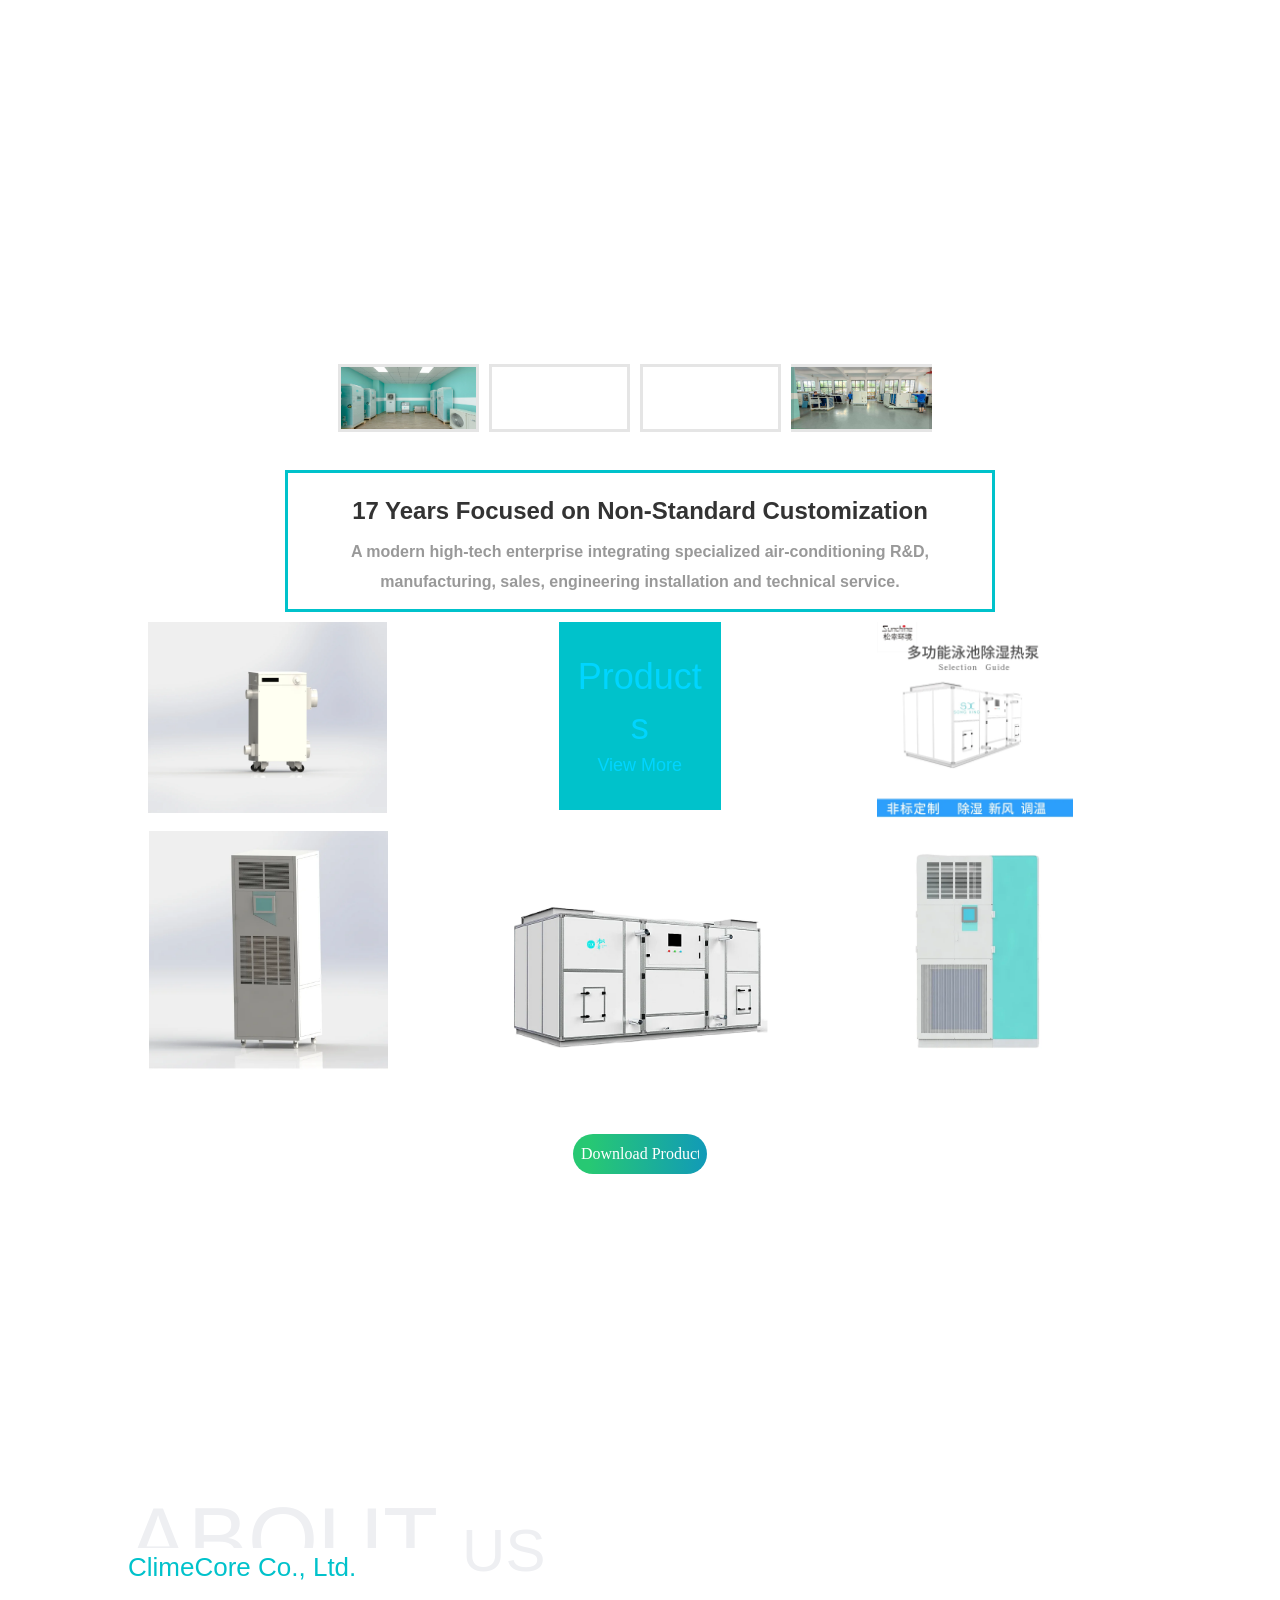
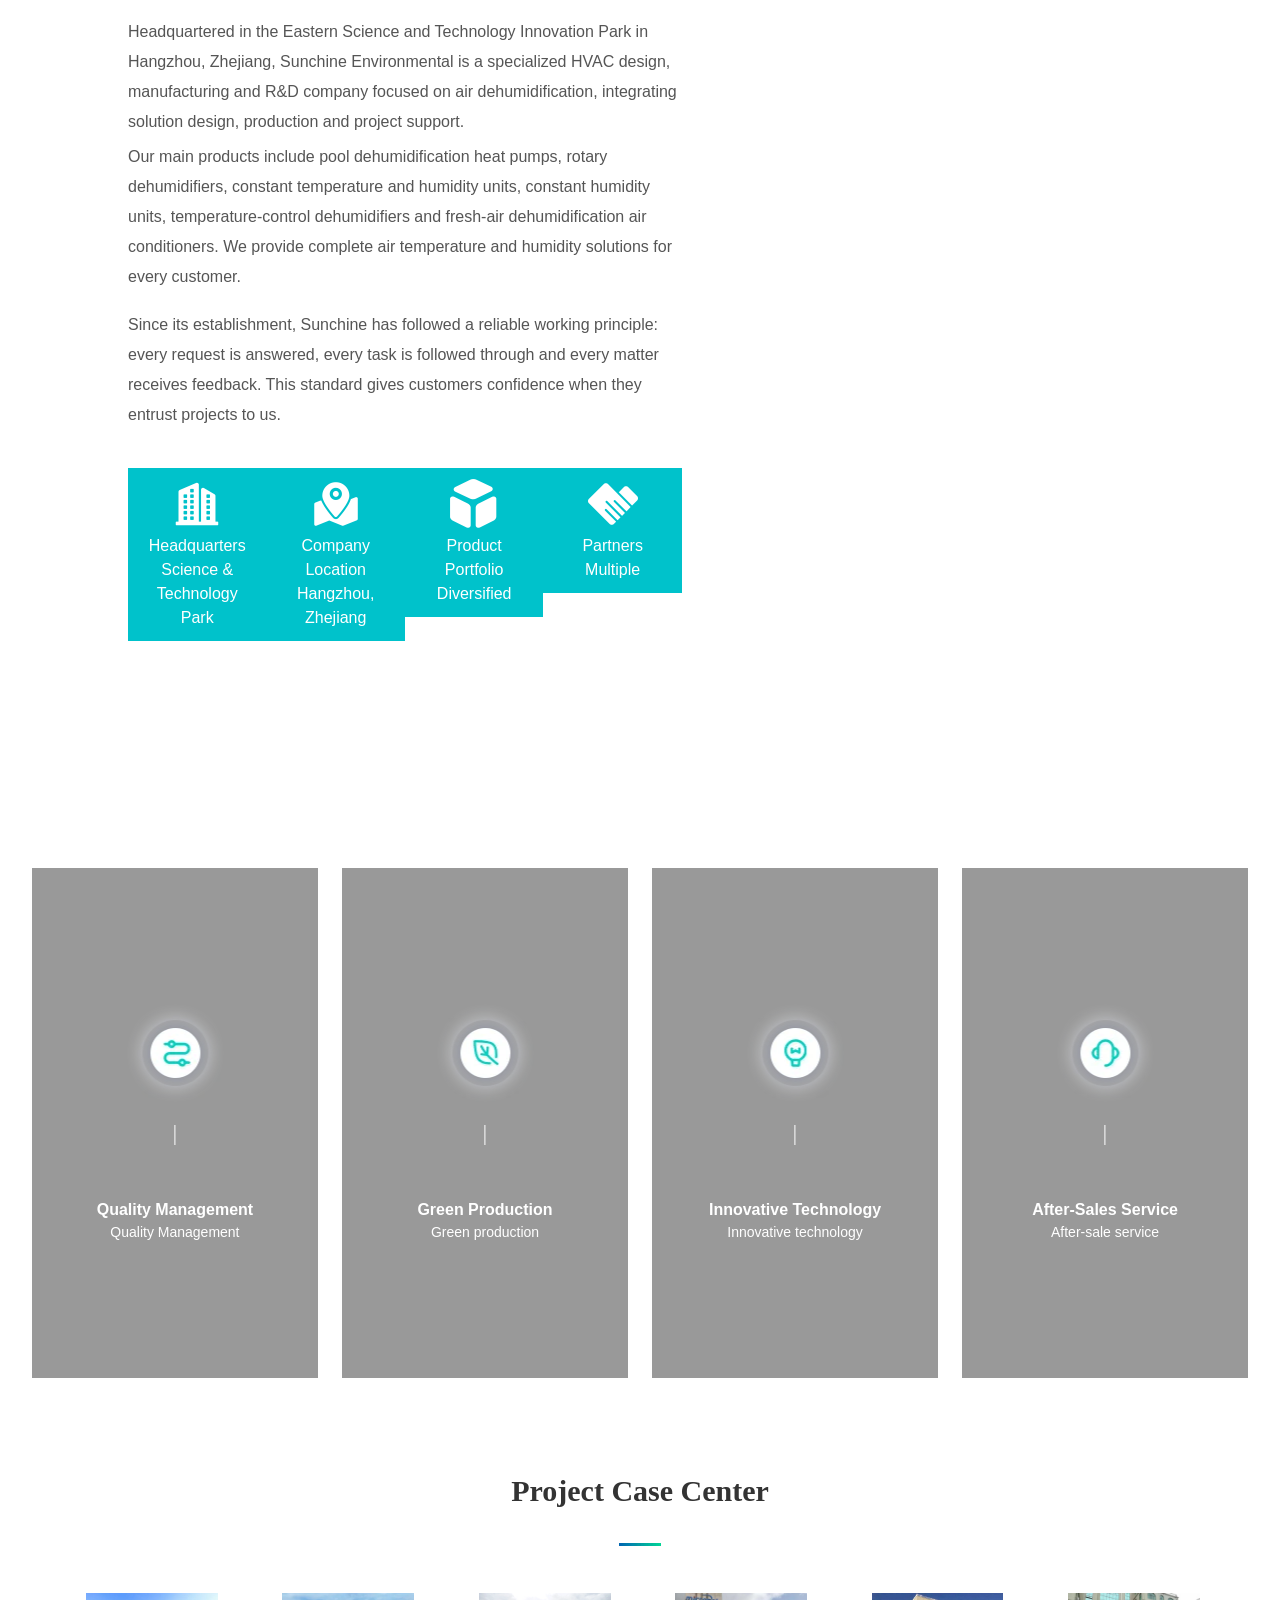
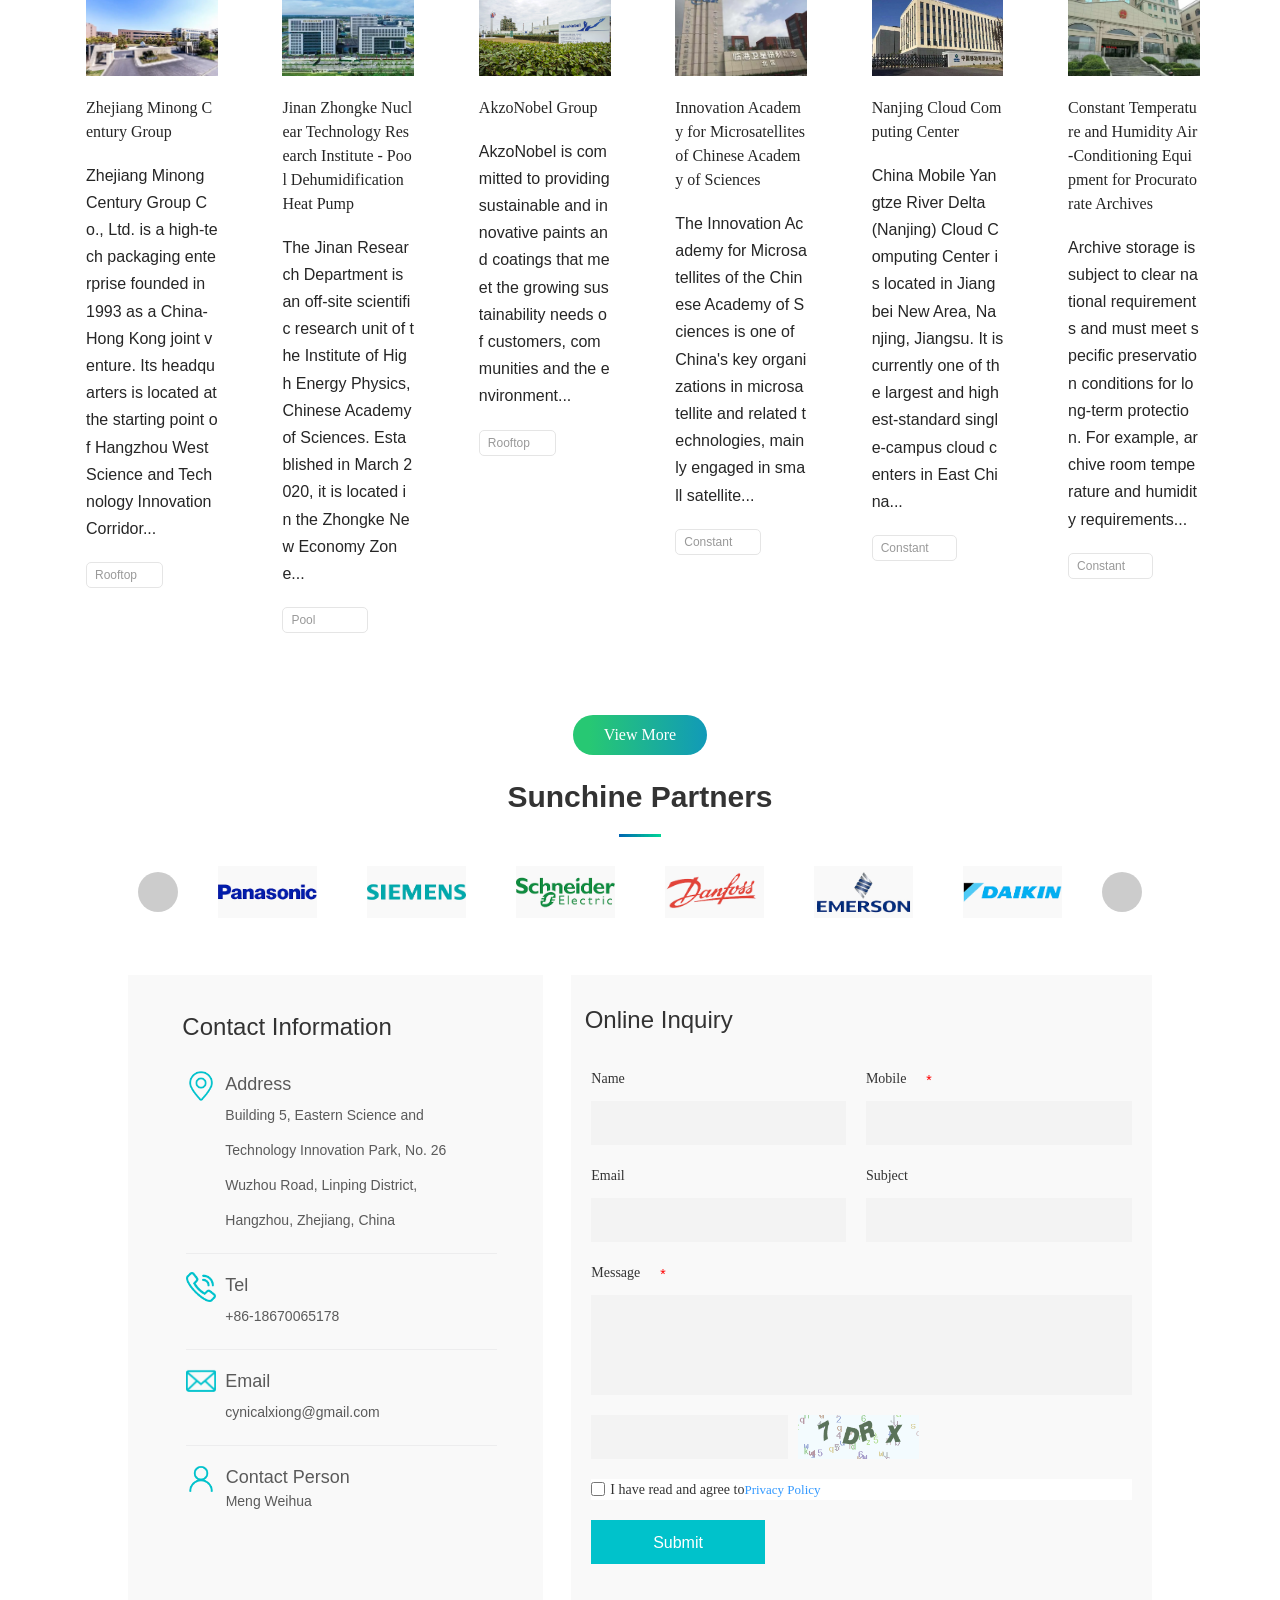
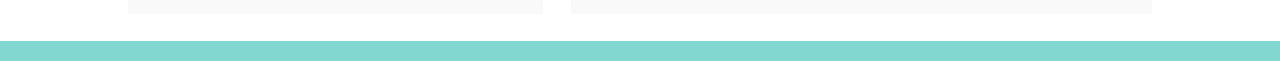
==== commit 950352a8: "Update index.html" ====
--- a/index.html
+++ b/index.html
@@ -172,7 +172,7 @@
 			<br>
 		</p>
 	</div>
-</div></div></div></div></div></div></div></div></div></div></div><div class="layout_row layrow col_order_pattern" id="u566100" data-id="566100" name="layout_row" anchor-id=""><div class="laybox"><div class="layout_column one_column " id="u566101" data-id="566101" data-pc-col="12" data-mb-col="1" data-mb-order="0" name="layout_column" data-class-col="pc_col_12" data-mb_custom_col="1" data-col_order_val="custom"><div class="modules"><div class="module basic_button" id="u566102" name="basic_button" anchor-id="" data-wait-animation="" data-animation-key="j-566102"><div class="my_button module_has_link" style="cursor: pointer;"><div class="type_3 buttonContent   hasLink "><div class="bothHeight"><span class="btnLink"><span class="btnWords edit-div">More Products</span><span class="after"></span></span></div></div><a class="placeholder_a" href="https://www.panasocine.com/product.html" target="_self"></a></div></div></div></div></div></div><div class="layout_row layrow col_order_pattern" id="u632400" data-id="632400" name="layout_row" anchor-id=""><div class="laybox"><div class="layout_column one_column " id="u632401" data-id="632401" data-pc-col="12" data-mb-col="1" data-mb-order="0" name="layout_column" data-class-col="pc_col_12" data-mb_custom_col="1" data-col_order_val="custom"><div class="modules"><div class="module basic_text_rich_type" id="u632402" name="basic_text_rich_type" anchor-id="" data-wait-animation="" data-animation-key="j-632402"><div class="basic_text_rich_type"><div class="coverPart  module_text_font_size_frame"><div class="textEdit editDiv" id="detail_content_word_wrap"><p style="text-align:center;margin:0px;">
+</div></div></div></div></div></div></div></div></div></div></div><div class="layout_row layrow col_order_pattern" id="u566100" data-id="566100" name="layout_row" anchor-id=""><div class="laybox"><div class="layout_column one_column " id="u566101" data-id="566101" data-pc-col="12" data-mb-col="1" data-mb-order="0" name="layout_column" data-class-col="pc_col_12" data-mb_custom_col="1" data-col_order_val="custom"><div class="modules"><div class="module basic_button" id="u566102" name="basic_button" anchor-id="" data-wait-animation="" data-animation-key="j-566102"><div class="my_button module_has_link" style="cursor: pointer;"><div class="type_3 buttonContent   hasLink "><div class="bothHeight"><span class="btnLink"><span class="btnWords edit-div">Download Product Catalog</span><span class="after"></span></span></div></div><a class="placeholder_a" href="https://raw.githubusercontent.com/cynicalxiong-code/my-landing-page/main/site_files/Catalogue.pdf" target="_self"></a></div></div></div></div></div></div><div class="layout_row layrow col_order_pattern" id="u632400" data-id="632400" name="layout_row" anchor-id=""><div class="laybox"><div class="layout_column one_column " id="u632401" data-id="632401" data-pc-col="12" data-mb-col="1" data-mb-order="0" name="layout_column" data-class-col="pc_col_12" data-mb_custom_col="1" data-col_order_val="custom"><div class="modules"><div class="module basic_text_rich_type" id="u632402" name="basic_text_rich_type" anchor-id="" data-wait-animation="" data-animation-key="j-632402"><div class="basic_text_rich_type"><div class="coverPart  module_text_font_size_frame"><div class="textEdit editDiv" id="detail_content_word_wrap"><p style="text-align:center;margin:0px;">
 	<span style="font-size:30px;color:#FFFFFF;"><strong><span style="color:#FFFFFF;font-size:30px;font-family:Arial;"></span><span style="color:#FFFFFF;font-size:30px;font-family:Arial;">Our Vision</span></strong></span><span style="font-size:30px;color:#FFFFFF;"><strong></strong></span> 
 </p></div></div></div></div><div class="module basic_text_rich_type" id="u632403" name="basic_text_rich_type" anchor-id="" data-wait-animation="" data-animation-key="j-632403"><div class="basic_text_rich_type"><div class="coverPart  module_text_font_size_frame"><div class="textEdit editDiv" id="detail_content_word_wrap"><div style="text-align:center;">
 	<span style="font-size:30px;color:#FFFFFF;"><strong><span style="color:#FFFFFF;font-size:30px;font-family:Arial;"></span><span style="color:#FFFFFF;font-size:30px;font-family:Arial;">"For precise constant temperature and humidity environments, choose Sunchine."</span></strong></span><span style="font-size:30px;color:#FFFFFF;"><strong></strong></span> 
@@ -633,4 +633,4 @@
     return img_src
   }
   check_webp_feature(webp_set)
-</script></div></body></html>+</script></div></body></html>
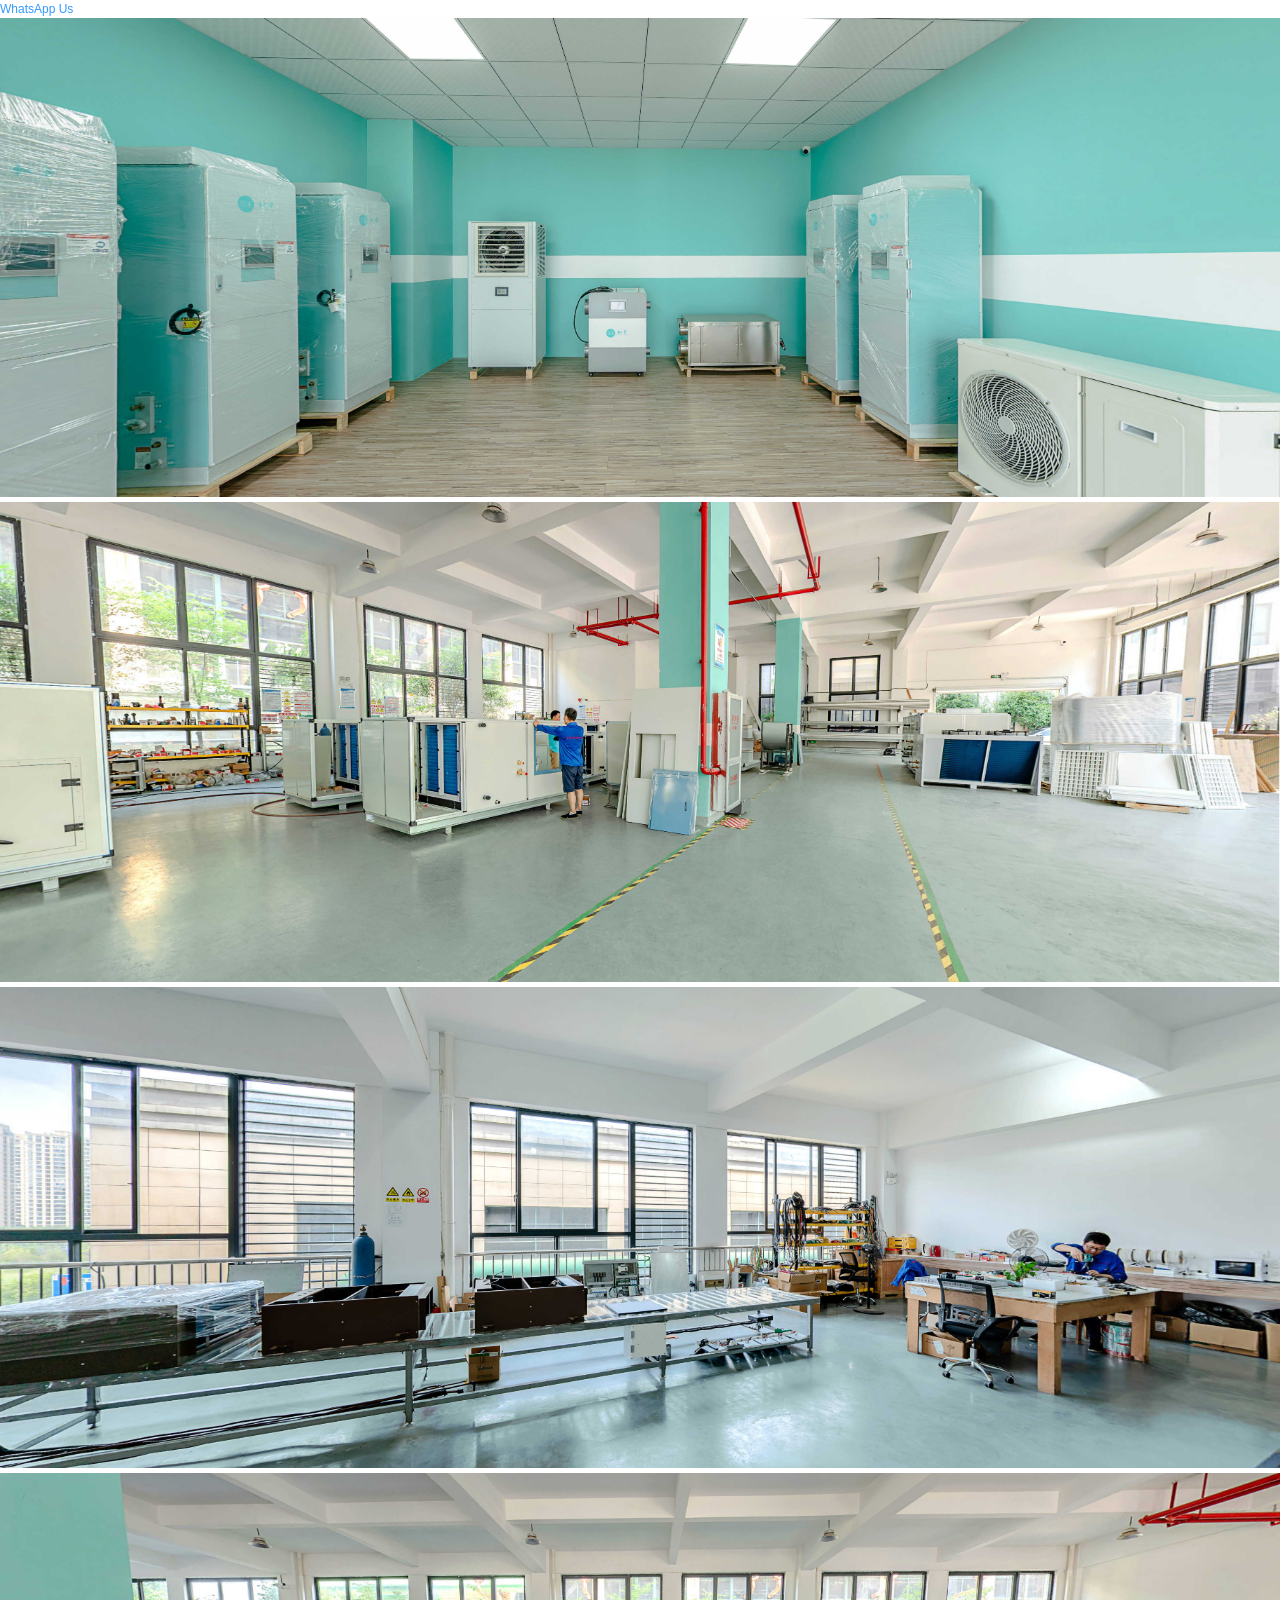
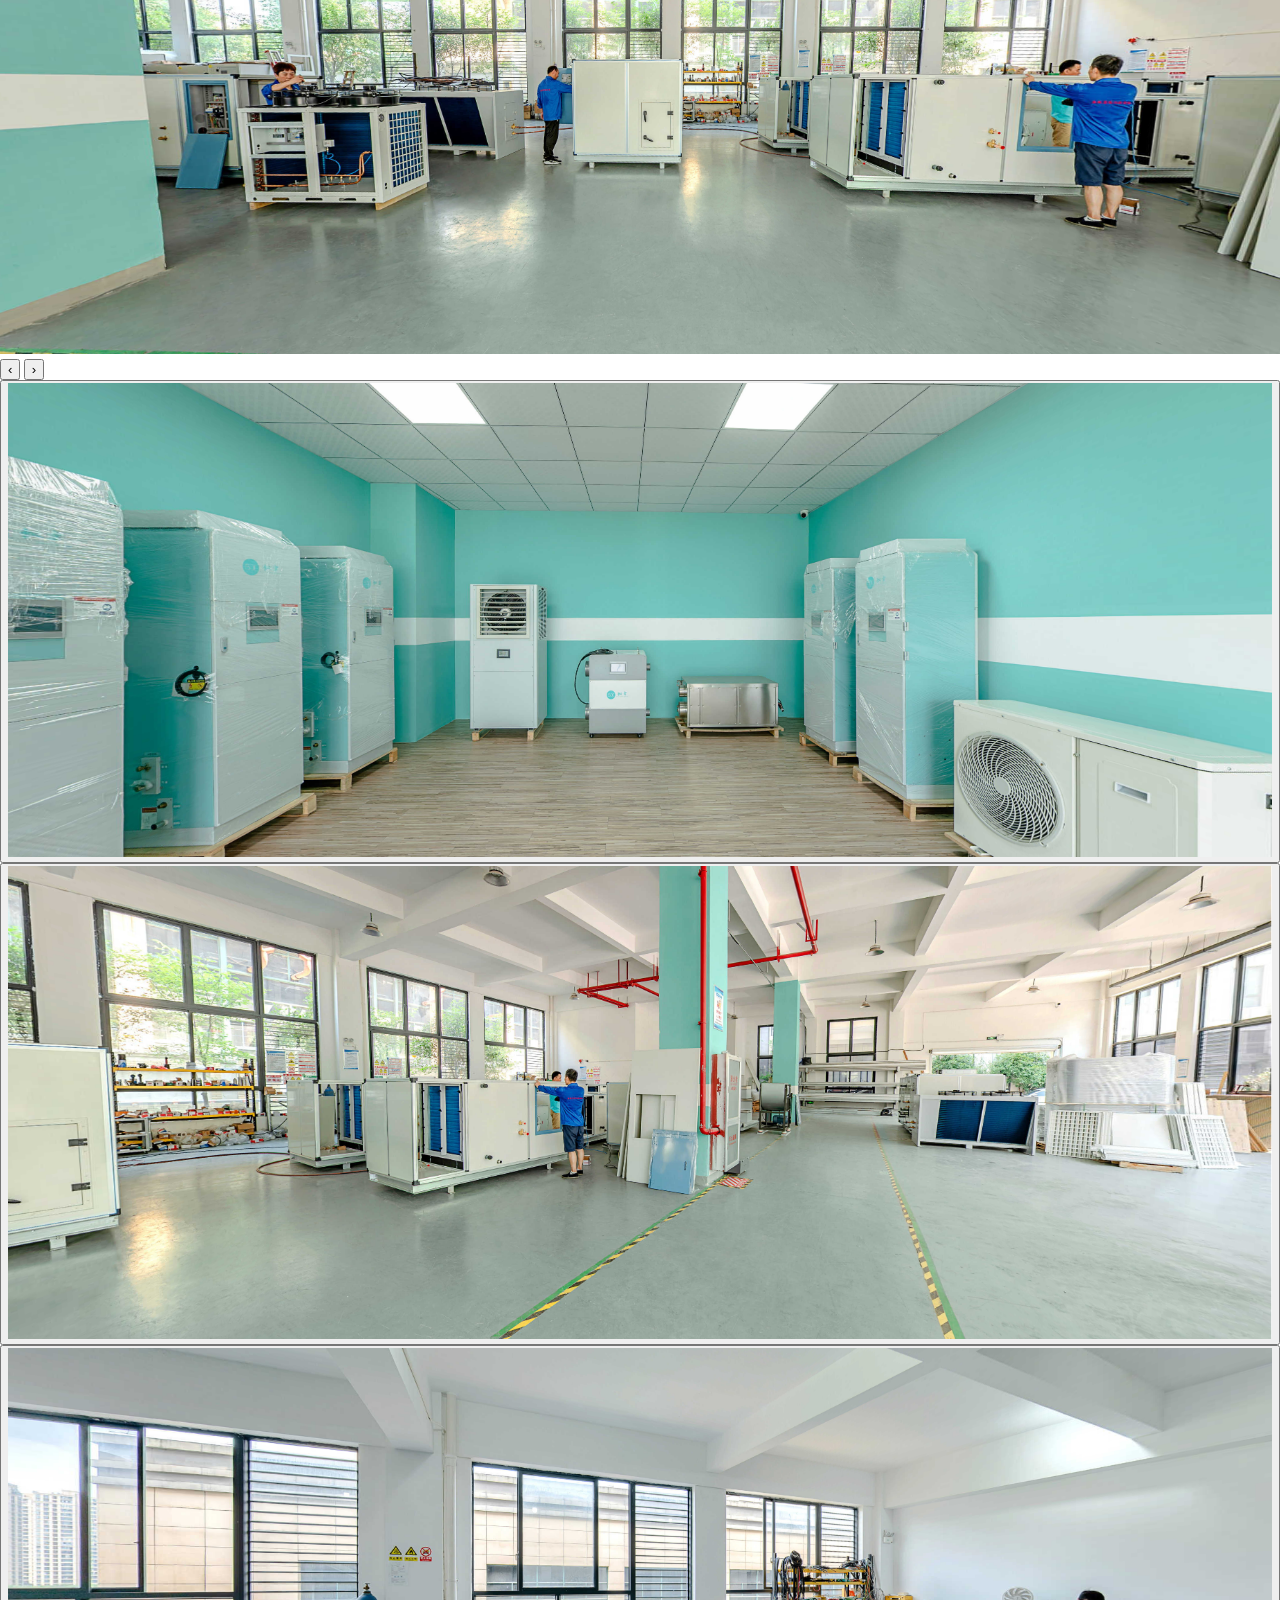
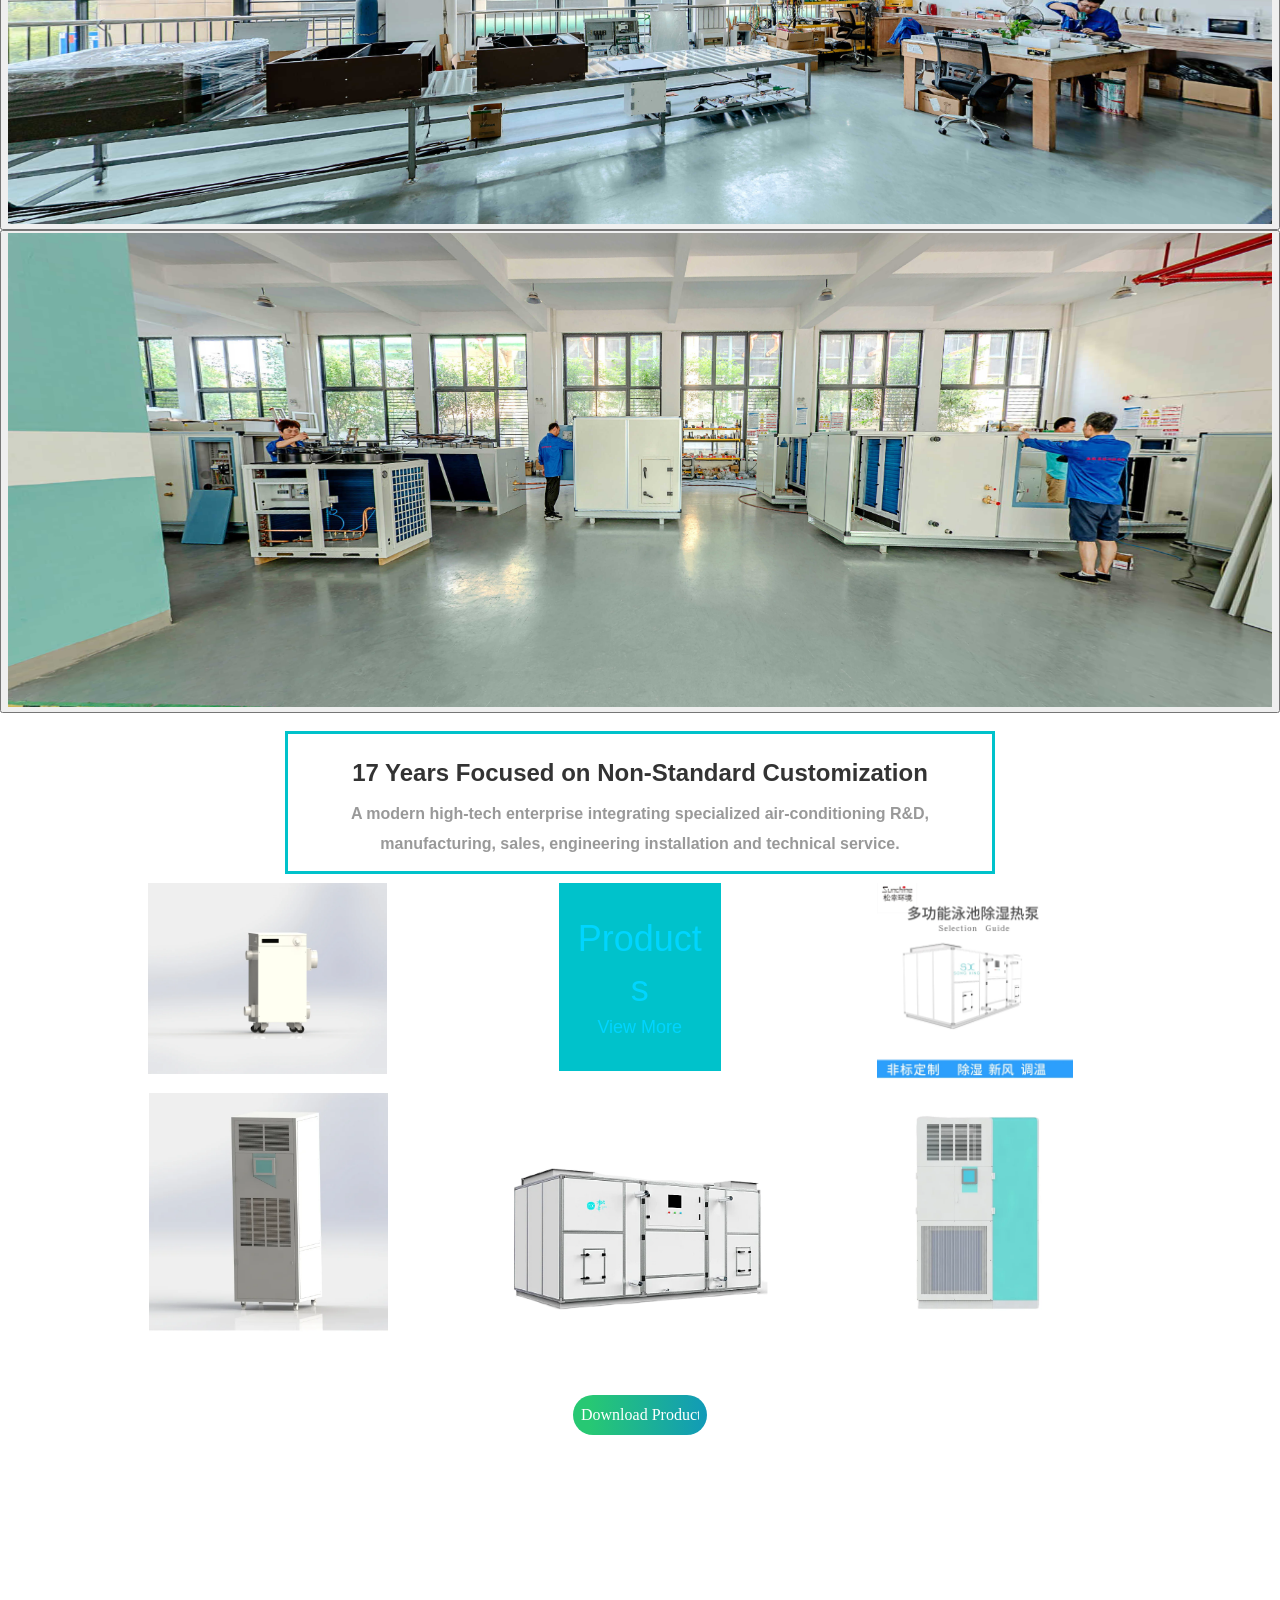
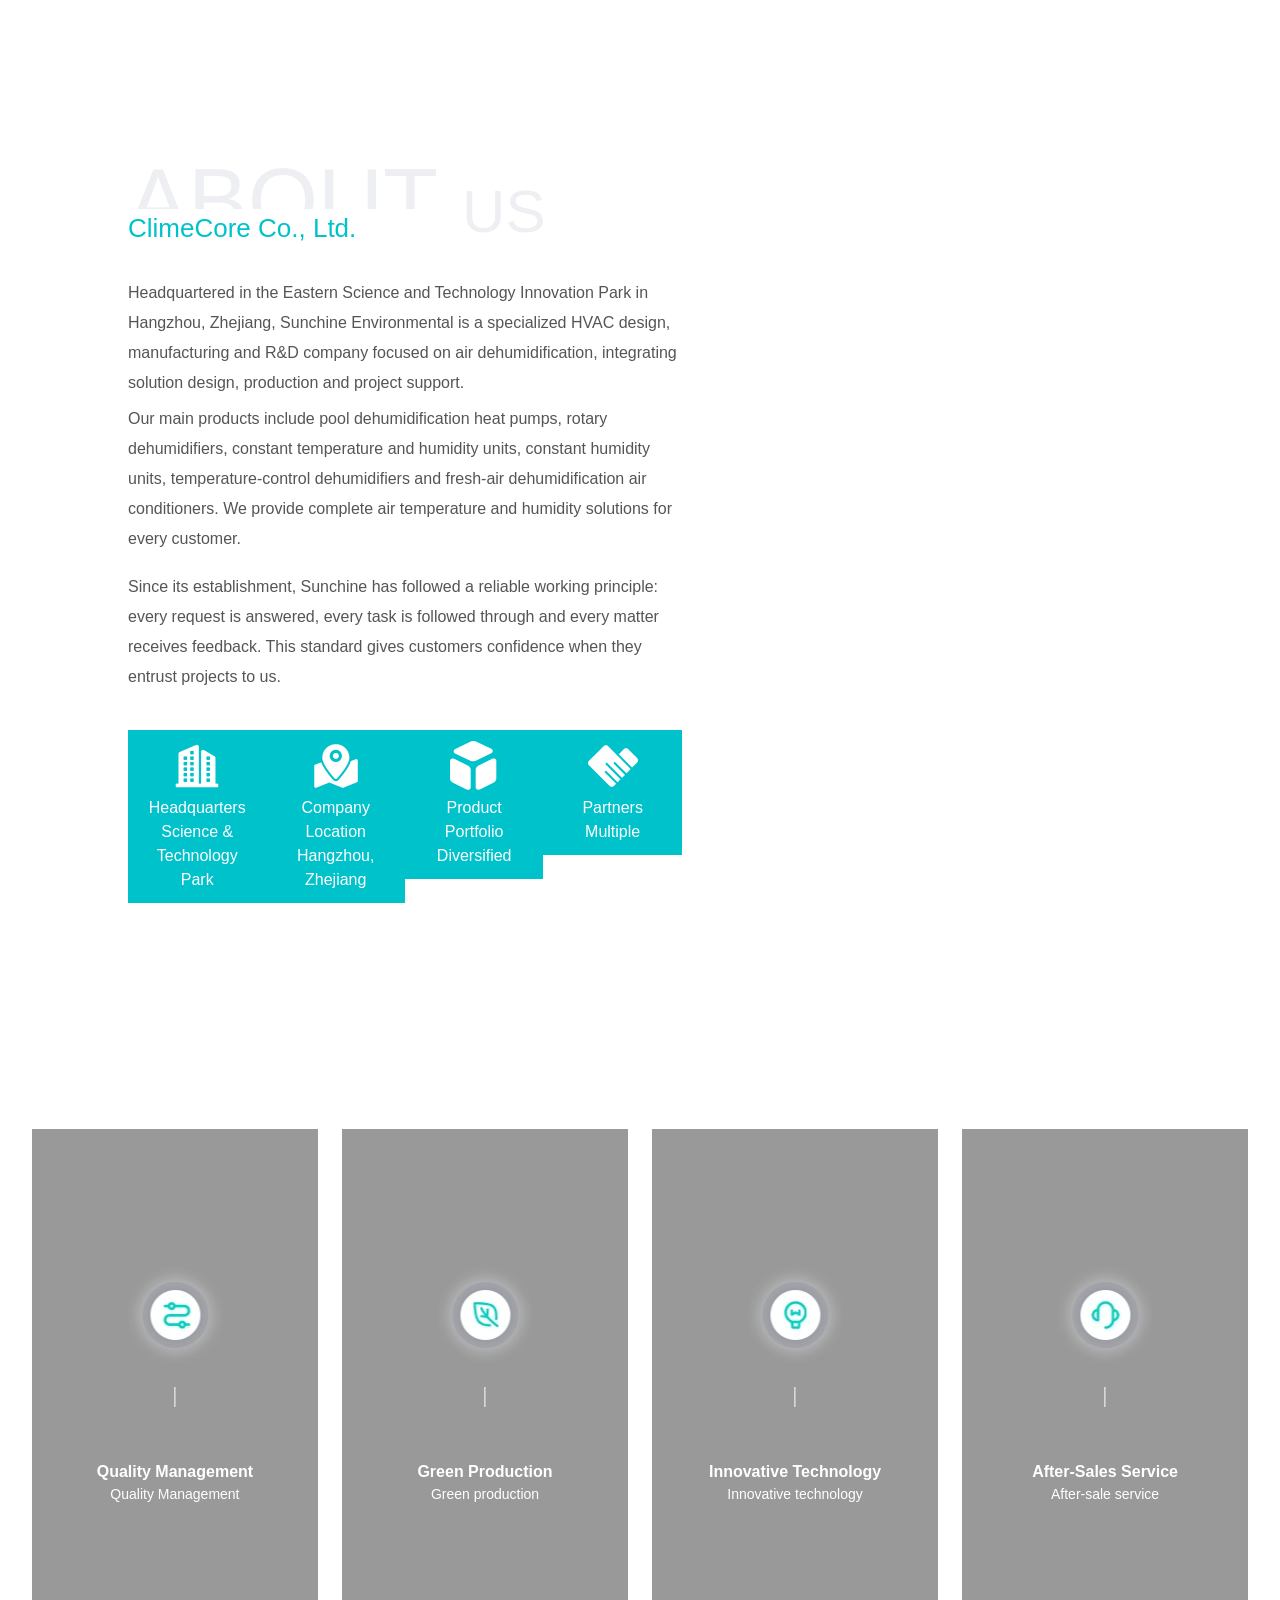
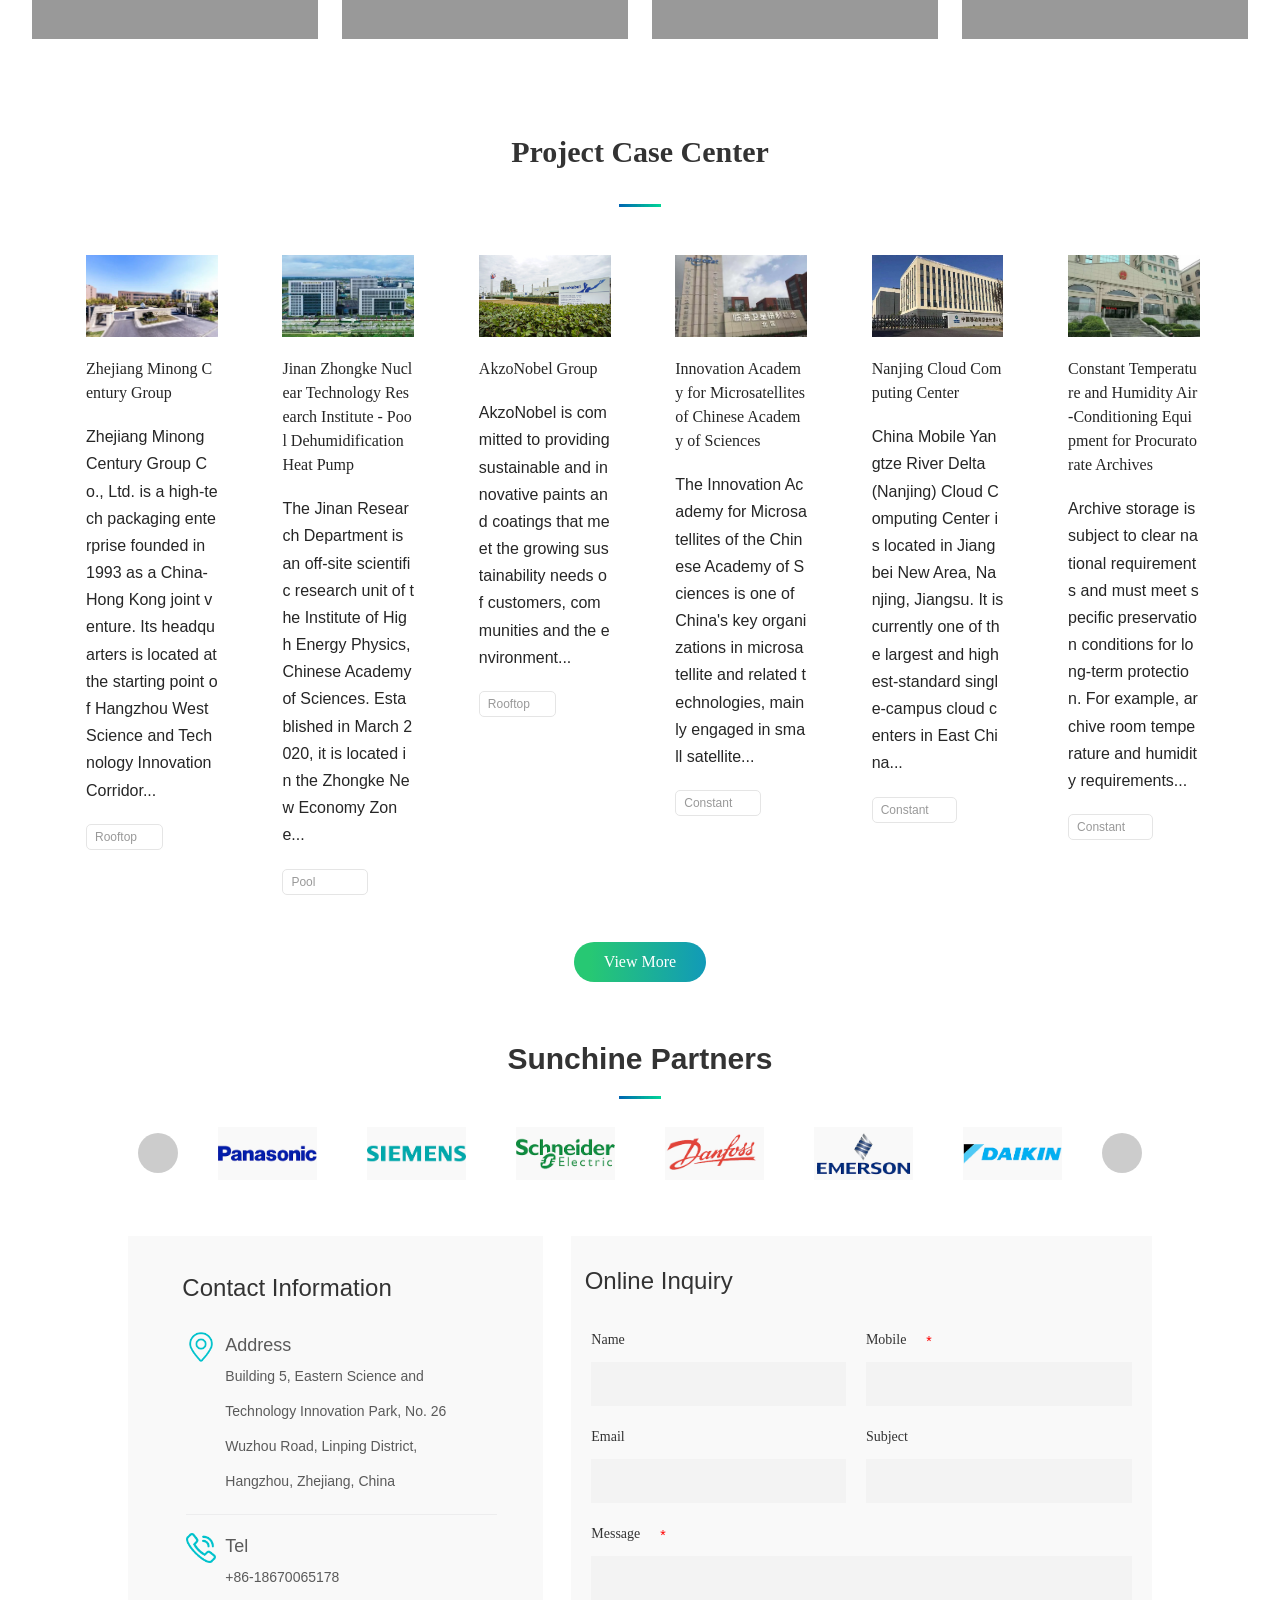
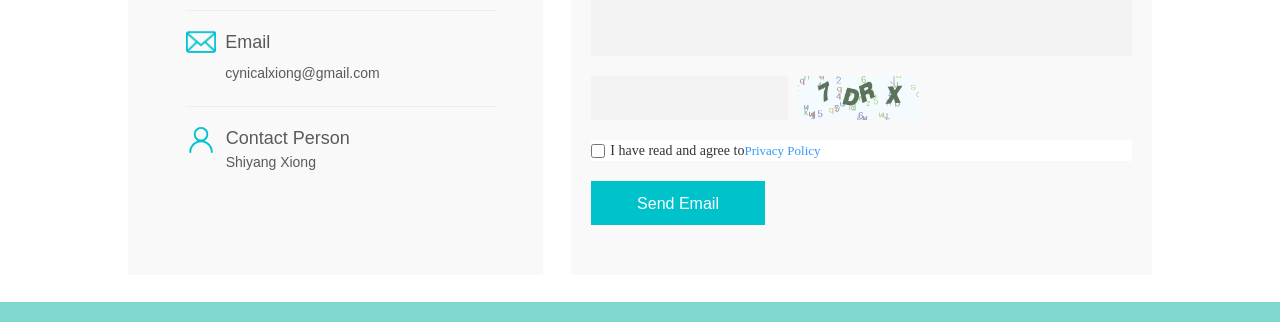
==== commit 76dae9ea: "Update index.html" ====
--- a/index.html
+++ b/index.html
@@ -3,25 +3,32 @@
 <meta name="360-site-verification" content="a96b25e5c4cb7e84c1157c6d7acc4b16">
 <meta name="sogou_site_verification" content="2HSI54fQgZ"><script src="./site_files/tm.js.download"></script><script src="./site_files/push.js.download"></script><script>        var scrollType = "";
         window.scrollType = scrollType || 'normal';
-    </script><link rel="canonical" href="https://www.panasocine.com/"><style type="text/css">.picker{display:none;position:fixed;top:0;z-index:100;width:100%;height:100%;overflow:hidden;text-align:center;font-family:PingFang SC,STHeitiSC-Light,Helvetica-Light,arial,sans-serif;font-size:14px;-moz-user-select:none;-webkit-user-select:none;-ms-user-select:none;user-select:none}.picker .picker-mask{position:absolute;z-index:500;width:100%;height:100%;transition:all .5s;-webkit-transition:all .5s;background:transparent;opacity:0}.picker .picker-mask.show{background:rgba(0,0,0,.6);opacity:1}.picker .picker-panel{position:absolute;z-index:600;bottom:0;width:100%;height:243px;background:#fff;transform:translateY(243px);-webkit-transform:translateY(243px);transition:all .5s;-webkit-transition:all .5s}.picker .picker-panel.show{transform:translateY(0);-webkit-transform:translateY(0)}.picker .picker-panel .picker-choose{position:relative;height:50px;color:#878787;font-size:14px}.picker .picker-panel .picker-choose .picker-title{line-height:50px;font-size:19px;text-align:center;color:#333}.picker .picker-panel .picker-choose .cancel,.picker .picker-panel .picker-choose .confirm{position:absolute;padding:10px;top:6px}.picker .picker-panel .picker-choose .confirm{right:0;color:#fa8919}.picker .picker-panel .picker-choose .cancel{left:0}.picker .picker-panel .picker-content{position:relative}.picker .picker-panel .picker-content .mask-bottom,.picker .picker-panel .picker-content .mask-top{position:absolute;z-index:10;width:100%;height:68px;pointer-events:none;transform:translateZ(0);-webkit-transform:translateZ(0)}.picker .picker-panel .picker-content .mask-top{top:0;background:-webkit-gradient(linear,left bottom,left top,from(hsla(0,0%,100%,.4)),to(hsla(0,0%,100%,.8)));background:-o-linear-gradient(bottom,hsla(0,0%,100%,.4),hsla(0,0%,100%,.8))}.picker .picker-panel .picker-content .mask-top:after,.picker .picker-panel .picker-content .mask-top:before{display:block;position:absolute;border-top:1px solid #ccc;left:0;width:100%;content:" "}.picker .picker-panel .picker-content .mask-top:before{display:none;top:0}.picker .picker-panel .picker-content .mask-top:after{display:block;bottom:0}.picker .picker-panel .picker-content .mask-bottom{bottom:0;background:-webkit-gradient(linear,left top,left bottom,from(hsla(0,0%,100%,.4)),to(hsla(0,0%,100%,.8)));background:-o-linear-gradient(top,hsla(0,0%,100%,.4),hsla(0,0%,100%,.8))}.picker .picker-panel .picker-content .mask-bottom:after,.picker .picker-panel .picker-content .mask-bottom:before{display:block;position:absolute;border-top:1px solid #ccc;left:0;width:100%;content:" "}.picker .picker-panel .picker-content .mask-bottom:before{display:block;top:0}.picker .picker-panel .picker-content .mask-bottom:after{display:none;bottom:0}.picker .picker-panel .wheel-wrapper{display:-ms-flexbox;display:-webkit-box;display:flex;padding:0 10px}.picker .picker-panel .wheel-wrapper .wheel{-ms-flex:1 1 1e-9px;-webkit-box-flex:1;flex:1;flex-basis:1e-9px;width:1%;height:173px;overflow:hidden;font-size:21px}.picker .picker-panel .wheel-wrapper .wheel .wheel-scroll{margin-top:68px;line-height:36px}.picker .picker-panel .wheel-wrapper .wheel .wheel-scroll .wheel-item{height:36px;overflow:hidden;white-space:nowrap;color:#333}.picker .picker-footer{height:20px}@media (-webkit-min-device-pixel-ratio:1.5),(min-device-pixel-ratio:1.5){.border-1px:after,.border-1px:before{-webkit-transform:scaleY(.7);-webkit-transform-origin:0 0;transform:scaleY(.7)}.border-1px:after{-webkit-transform-origin:left bottom}}@media (-webkit-min-device-pixel-ratio:2),(min-device-pixel-ratio:2){.border-1px:after,.border-1px:before{-webkit-transform:scaleY(.5);transform:scaleY(.5)}}</style><link rel="stylesheet" href="./site_files/laydate.css" id="layuicss-laydate"><script type="text/javascript" charset="UTF-8" src="./site_files/chunk-vendors.js.download"></script><script type="text/javascript" charset="UTF-8" src="./site_files/app.js.download"></script><style type="text/css">.el-fade-in-enter,.el-fade-in-leave-active,.el-fade-in-linear-enter,.el-fade-in-linear-leave,.el-fade-in-linear-leave-active,.fade-in-linear-enter,.fade-in-linear-leave,.fade-in-linear-leave-active{opacity:0}.el-fade-in-linear-enter-active,.el-fade-in-linear-leave-active,.fade-in-linear-enter-active,.fade-in-linear-leave-active{transition:opacity .2s linear}.el-fade-in-enter-active,.el-fade-in-leave-active,.el-zoom-in-center-enter-active,.el-zoom-in-center-leave-active{transition:all .3s cubic-bezier(.55,0,.1,1)}.el-zoom-in-center-enter,.el-zoom-in-center-leave-active{opacity:0;transform:scaleX(0)}.el-zoom-in-top-enter-active,.el-zoom-in-top-leave-active{opacity:1;transform:scaleY(1);transition:transform .3s cubic-bezier(.23,1,.32,1),opacity .3s cubic-bezier(.23,1,.32,1);transform-origin:center top}.el-zoom-in-top-enter,.el-zoom-in-top-leave-active{opacity:0;transform:scaleY(0)}.el-zoom-in-bottom-enter-active,.el-zoom-in-bottom-leave-active{opacity:1;transform:scaleY(1);transition:transform .3s cubic-bezier(.23,1,.32,1),opacity .3s cubic-bezier(.23,1,.32,1);transform-origin:center bottom}.el-zoom-in-bottom-enter,.el-zoom-in-bottom-leave-active{opacity:0;transform:scaleY(0)}.el-zoom-in-left-enter-active,.el-zoom-in-left-leave-active{opacity:1;transform:scale(1);transition:transform .3s cubic-bezier(.23,1,.32,1),opacity .3s cubic-bezier(.23,1,.32,1);transform-origin:top left}.el-zoom-in-left-enter,.el-zoom-in-left-leave-active{opacity:0;transform:scale(.45)}.collapse-transition{transition:height .3s ease-in-out,padding-top .3s ease-in-out,padding-bottom .3s ease-in-out}.horizontal-collapse-transition{transition:width .3s ease-in-out,padding-left .3s ease-in-out,padding-right .3s ease-in-out}.el-list-enter-active,.el-list-leave-active{transition:all 1s}.el-list-enter,.el-list-leave-active{opacity:0;transform:translateY(-30px)}.el-opacity-transition{transition:opacity .3s cubic-bezier(.55,0,.1,1)}@font-face{font-family:element-icons;src:url(/fonts/element-icons.woff) format("woff"),url(/fonts/element-icons.ttf) format("truetype");font-weight:400;font-display:"auto";font-style:normal}[class*=" el-icon-"],[class^=el-icon-]{font-family:element-icons!important;speak:none;font-style:normal;font-weight:400;font-variant:normal;text-transform:none;line-height:1;vertical-align:baseline;display:inline-block;-webkit-font-smoothing:antialiased;-moz-osx-font-smoothing:grayscale}.el-icon-ice-cream-round:before{content:"\e6a0"}.el-icon-ice-cream-square:before{content:"\e6a3"}.el-icon-lollipop:before{content:"\e6a4"}.el-icon-potato-strips:before{content:"\e6a5"}.el-icon-milk-tea:before{content:"\e6a6"}.el-icon-ice-drink:before{content:"\e6a7"}.el-icon-ice-tea:before{content:"\e6a9"}.el-icon-coffee:before{content:"\e6aa"}.el-icon-orange:before{content:"\e6ab"}.el-icon-pear:before{content:"\e6ac"}.el-icon-apple:before{content:"\e6ad"}.el-icon-cherry:before{content:"\e6ae"}.el-icon-watermelon:before{content:"\e6af"}.el-icon-grape:before{content:"\e6b0"}.el-icon-refrigerator:before{content:"\e6b1"}.el-icon-goblet-square-full:before{content:"\e6b2"}.el-icon-goblet-square:before{content:"\e6b3"}.el-icon-goblet-full:before{content:"\e6b4"}.el-icon-goblet:before{content:"\e6b5"}.el-icon-cold-drink:before{content:"\e6b6"}.el-icon-coffee-cup:before{content:"\e6b8"}.el-icon-water-cup:before{content:"\e6b9"}.el-icon-hot-water:before{content:"\e6ba"}.el-icon-ice-cream:before{content:"\e6bb"}.el-icon-dessert:before{content:"\e6bc"}.el-icon-sugar:before{content:"\e6bd"}.el-icon-tableware:before{content:"\e6be"}.el-icon-burger:before{content:"\e6bf"}.el-icon-knife-fork:before{content:"\e6c1"}.el-icon-fork-spoon:before{content:"\e6c2"}.el-icon-chicken:before{content:"\e6c3"}.el-icon-food:before{content:"\e6c4"}.el-icon-dish-1:before{content:"\e6c5"}.el-icon-dish:before{content:"\e6c6"}.el-icon-moon-night:before{content:"\e6ee"}.el-icon-moon:before{content:"\e6f0"}.el-icon-cloudy-and-sunny:before{content:"\e6f1"}.el-icon-partly-cloudy:before{content:"\e6f2"}.el-icon-cloudy:before{content:"\e6f3"}.el-icon-sunny:before{content:"\e6f6"}.el-icon-sunset:before{content:"\e6f7"}.el-icon-sunrise-1:before{content:"\e6f8"}.el-icon-sunrise:before{content:"\e6f9"}.el-icon-heavy-rain:before{content:"\e6fa"}.el-icon-lightning:before{content:"\e6fb"}.el-icon-light-rain:before{content:"\e6fc"}.el-icon-wind-power:before{content:"\e6fd"}.el-icon-baseball:before{content:"\e712"}.el-icon-soccer:before{content:"\e713"}.el-icon-football:before{content:"\e715"}.el-icon-basketball:before{content:"\e716"}.el-icon-ship:before{content:"\e73f"}.el-icon-truck:before{content:"\e740"}.el-icon-bicycle:before{content:"\e741"}.el-icon-mobile-phone:before{content:"\e6d3"}.el-icon-service:before{content:"\e6d4"}.el-icon-key:before{content:"\e6e2"}.el-icon-unlock:before{content:"\e6e4"}.el-icon-lock:before{content:"\e6e5"}.el-icon-watch:before{content:"\e6fe"}.el-icon-watch-1:before{content:"\e6ff"}.el-icon-timer:before{content:"\e702"}.el-icon-alarm-clock:before{content:"\e703"}.el-icon-map-location:before{content:"\e704"}.el-icon-delete-location:before{content:"\e705"}.el-icon-add-location:before{content:"\e706"}.el-icon-location-information:before{content:"\e707"}.el-icon-location-outline:before{content:"\e708"}.el-icon-location:before{content:"\e79e"}.el-icon-place:before{content:"\e709"}.el-icon-discover:before{content:"\e70a"}.el-icon-first-aid-kit:before{content:"\e70b"}.el-icon-trophy-1:before{content:"\e70c"}.el-icon-trophy:before{content:"\e70d"}.el-icon-medal:before{content:"\e70e"}.el-icon-medal-1:before{content:"\e70f"}.el-icon-stopwatch:before{content:"\e710"}.el-icon-mic:before{content:"\e711"}.el-icon-copy-document:before{content:"\e718"}.el-icon-full-screen:before{content:"\e719"}.el-icon-switch-button:before{content:"\e71b"}.el-icon-aim:before{content:"\e71c"}.el-icon-crop:before{content:"\e71d"}.el-icon-odometer:before{content:"\e71e"}.el-icon-time:before{content:"\e71f"}.el-icon-bangzhu:before{content:"\e724"}.el-icon-close-notification:before{content:"\e726"}.el-icon-microphone:before{content:"\e727"}.el-icon-turn-off-microphone:before{content:"\e728"}.el-icon-position:before{content:"\e729"}.el-icon-postcard:before{content:"\e72a"}.el-icon-message:before{content:"\e72b"}.el-icon-chat-line-square:before{content:"\e72d"}.el-icon-chat-dot-square:before{content:"\e72e"}.el-icon-chat-dot-round:before{content:"\e72f"}.el-icon-chat-square:before{content:"\e730"}.el-icon-chat-line-round:before{content:"\e731"}.el-icon-chat-round:before{content:"\e732"}.el-icon-set-up:before{content:"\e733"}.el-icon-turn-off:before{content:"\e734"}.el-icon-open:before{content:"\e735"}.el-icon-connection:before{content:"\e736"}.el-icon-link:before{content:"\e737"}.el-icon-cpu:before{content:"\e738"}.el-icon-thumb:before{content:"\e739"}.el-icon-female:before{content:"\e73a"}.el-icon-male:before{content:"\e73b"}.el-icon-guide:before{content:"\e73c"}.el-icon-news:before{content:"\e73e"}.el-icon-price-tag:before{content:"\e744"}.el-icon-discount:before{content:"\e745"}.el-icon-wallet:before{content:"\e747"}.el-icon-coin:before{content:"\e748"}.el-icon-money:before{content:"\e749"}.el-icon-bank-card:before{content:"\e74a"}.el-icon-box:before{content:"\e74b"}.el-icon-present:before{content:"\e74c"}.el-icon-sell:before{content:"\e6d5"}.el-icon-sold-out:before{content:"\e6d6"}.el-icon-shopping-bag-2:before{content:"\e74d"}.el-icon-shopping-bag-1:before{content:"\e74e"}.el-icon-shopping-cart-2:before{content:"\e74f"}.el-icon-shopping-cart-1:before{content:"\e750"}.el-icon-shopping-cart-full:before{content:"\e751"}.el-icon-smoking:before{content:"\e752"}.el-icon-no-smoking:before{content:"\e753"}.el-icon-house:before{content:"\e754"}.el-icon-table-lamp:before{content:"\e755"}.el-icon-school:before{content:"\e756"}.el-icon-office-building:before{content:"\e757"}.el-icon-toilet-paper:before{content:"\e758"}.el-icon-notebook-2:before{content:"\e759"}.el-icon-notebook-1:before{content:"\e75a"}.el-icon-files:before{content:"\e75b"}.el-icon-collection:before{content:"\e75c"}.el-icon-receiving:before{content:"\e75d"}.el-icon-suitcase-1:before{content:"\e760"}.el-icon-suitcase:before{content:"\e761"}.el-icon-film:before{content:"\e763"}.el-icon-collection-tag:before{content:"\e765"}.el-icon-data-analysis:before{content:"\e766"}.el-icon-pie-chart:before{content:"\e767"}.el-icon-data-board:before{content:"\e768"}.el-icon-data-line:before{content:"\e76d"}.el-icon-reading:before{content:"\e769"}.el-icon-magic-stick:before{content:"\e76a"}.el-icon-coordinate:before{content:"\e76b"}.el-icon-mouse:before{content:"\e76c"}.el-icon-brush:before{content:"\e76e"}.el-icon-headset:before{content:"\e76f"}.el-icon-umbrella:before{content:"\e770"}.el-icon-scissors:before{content:"\e771"}.el-icon-mobile:before{content:"\e773"}.el-icon-attract:before{content:"\e774"}.el-icon-monitor:before{content:"\e775"}.el-icon-search:before{content:"\e778"}.el-icon-takeaway-box:before{content:"\e77a"}.el-icon-paperclip:before{content:"\e77d"}.el-icon-printer:before{content:"\e77e"}.el-icon-document-add:before{content:"\e782"}.el-icon-document:before{content:"\e785"}.el-icon-document-checked:before{content:"\e786"}.el-icon-document-copy:before{content:"\e787"}.el-icon-document-delete:before{content:"\e788"}.el-icon-document-remove:before{content:"\e789"}.el-icon-tickets:before{content:"\e78b"}.el-icon-folder-checked:before{content:"\e77f"}.el-icon-folder-delete:before{content:"\e780"}.el-icon-folder-remove:before{content:"\e781"}.el-icon-folder-add:before{content:"\e783"}.el-icon-folder-opened:before{content:"\e784"}.el-icon-folder:before{content:"\e78a"}.el-icon-edit-outline:before{content:"\e764"}.el-icon-edit:before{content:"\e78c"}.el-icon-date:before{content:"\e78e"}.el-icon-c-scale-to-original:before{content:"\e7c6"}.el-icon-view:before{content:"\e6ce"}.el-icon-loading:before{content:"\e6cf"}.el-icon-rank:before{content:"\e6d1"}.el-icon-sort-down:before{content:"\e7c4"}.el-icon-sort-up:before{content:"\e7c5"}.el-icon-sort:before{content:"\e6d2"}.el-icon-finished:before{content:"\e6cd"}.el-icon-refresh-left:before{content:"\e6c7"}.el-icon-refresh-right:before{content:"\e6c8"}.el-icon-refresh:before{content:"\e6d0"}.el-icon-video-play:before{content:"\e7c0"}.el-icon-video-pause:before{content:"\e7c1"}.el-icon-d-arrow-right:before{content:"\e6dc"}.el-icon-d-arrow-left:before{content:"\e6dd"}.el-icon-arrow-up:before{content:"\e6e1"}.el-icon-arrow-down:before{content:"\e6df"}.el-icon-arrow-right:before{content:"\e6e0"}.el-icon-arrow-left:before{content:"\e6de"}.el-icon-top-right:before{content:"\e6e7"}.el-icon-top-left:before{content:"\e6e8"}.el-icon-top:before{content:"\e6e6"}.el-icon-bottom:before{content:"\e6eb"}.el-icon-right:before{content:"\e6e9"}.el-icon-back:before{content:"\e6ea"}.el-icon-bottom-right:before{content:"\e6ec"}.el-icon-bottom-left:before{content:"\e6ed"}.el-icon-caret-top:before{content:"\e78f"}.el-icon-caret-bottom:before{content:"\e790"}.el-icon-caret-right:before{content:"\e791"}.el-icon-caret-left:before{content:"\e792"}.el-icon-d-caret:before{content:"\e79a"}.el-icon-share:before{content:"\e793"}.el-icon-menu:before{content:"\e798"}.el-icon-s-grid:before{content:"\e7a6"}.el-icon-s-check:before{content:"\e7a7"}.el-icon-s-data:before{content:"\e7a8"}.el-icon-s-opportunity:before{content:"\e7aa"}.el-icon-s-custom:before{content:"\e7ab"}.el-icon-s-claim:before{content:"\e7ad"}.el-icon-s-finance:before{content:"\e7ae"}.el-icon-s-comment:before{content:"\e7af"}.el-icon-s-flag:before{content:"\e7b0"}.el-icon-s-marketing:before{content:"\e7b1"}.el-icon-s-shop:before{content:"\e7b4"}.el-icon-s-open:before{content:"\e7b5"}.el-icon-s-management:before{content:"\e7b6"}.el-icon-s-ticket:before{content:"\e7b7"}.el-icon-s-release:before{content:"\e7b8"}.el-icon-s-home:before{content:"\e7b9"}.el-icon-s-promotion:before{content:"\e7ba"}.el-icon-s-operation:before{content:"\e7bb"}.el-icon-s-unfold:before{content:"\e7bc"}.el-icon-s-fold:before{content:"\e7a9"}.el-icon-s-platform:before{content:"\e7bd"}.el-icon-s-order:before{content:"\e7be"}.el-icon-s-cooperation:before{content:"\e7bf"}.el-icon-bell:before{content:"\e725"}.el-icon-message-solid:before{content:"\e799"}.el-icon-video-camera:before{content:"\e772"}.el-icon-video-camera-solid:before{content:"\e796"}.el-icon-camera:before{content:"\e779"}.el-icon-camera-solid:before{content:"\e79b"}.el-icon-download:before{content:"\e77c"}.el-icon-upload2:before{content:"\e77b"}.el-icon-upload:before{content:"\e7c3"}.el-icon-picture-outline-round:before{content:"\e75f"}.el-icon-picture-outline:before{content:"\e75e"}.el-icon-picture:before{content:"\e79f"}.el-icon-close:before{content:"\e6db"}.el-icon-check:before{content:"\e6da"}.el-icon-plus:before{content:"\e6d9"}.el-icon-minus:before{content:"\e6d8"}.el-icon-help:before{content:"\e73d"}.el-icon-s-help:before{content:"\e7b3"}.el-icon-circle-close:before{content:"\e78d"}.el-icon-circle-check:before{content:"\e720"}.el-icon-circle-plus-outline:before{content:"\e723"}.el-icon-remove-outline:before{content:"\e722"}.el-icon-zoom-out:before{content:"\e776"}.el-icon-zoom-in:before{content:"\e777"}.el-icon-error:before{content:"\e79d"}.el-icon-success:before{content:"\e79c"}.el-icon-circle-plus:before{content:"\e7a0"}.el-icon-remove:before{content:"\e7a2"}.el-icon-info:before{content:"\e7a1"}.el-icon-question:before{content:"\e7a4"}.el-icon-warning-outline:before{content:"\e6c9"}.el-icon-warning:before{content:"\e7a3"}.el-icon-goods:before{content:"\e7c2"}.el-icon-s-goods:before{content:"\e7b2"}.el-icon-star-off:before{content:"\e717"}.el-icon-star-on:before{content:"\e797"}.el-icon-more-outline:before{content:"\e6cc"}.el-icon-more:before{content:"\e794"}.el-icon-phone-outline:before{content:"\e6cb"}.el-icon-phone:before{content:"\e795"}.el-icon-user:before{content:"\e6e3"}.el-icon-user-solid:before{content:"\e7a5"}.el-icon-setting:before{content:"\e6ca"}.el-icon-s-tools:before{content:"\e7ac"}.el-icon-delete:before{content:"\e6d7"}.el-icon-delete-solid:before{content:"\e7c9"}.el-icon-eleme:before{content:"\e7c7"}.el-icon-platform-eleme:before{content:"\e7ca"}.el-icon-loading{-webkit-animation:rotating 2s linear infinite;animation:rotating 2s linear infinite}.el-icon--right{margin-left:5px}.el-icon--left{margin-right:5px}@-webkit-keyframes rotating{0%{transform:rotate(0)}to{transform:rotate(1turn)}}@keyframes rotating{0%{transform:rotate(0)}to{transform:rotate(1turn)}}</style><style type="text/css">.guide-Word[data-v-399be870]{background:#fff;box-shadow:0 2px 4px 0 hsla(0,0%,78.8%,.15);position:absolute;bottom:120px;z-index:999;left:24px}.guide-Word .guide-Word-list[data-v-399be870]{font-family:PingFangSC-Regular,PingFang SC;font-weight:400;color:#333;border-bottom:1px solid #f4f4f4;cursor:pointer}.guide-Word.guide-Word-list[data-v-399be870]:last-child{border-bottom:none}</style><style type="text/css">.textOverflow[data-v-a8a6edb4]{overflow:hidden;white-space:normal;word-break:break-all;text-overflow:ellipsis}.multiLine[data-v-a8a6edb4]{display:-webkit-box;white-space:unset;-webkit-box-orient:vertical}</style><style type="text/css">.tt-tips-class .popper__arrow[data-v-2592fd11]{left:50%}.tt-tips-class .popper__arrow[data-v-2592fd11]:after{width:6px}.collapse-item[data-v-2592fd11]{position:relative;border-bottom:1px solid #f5f7ff}.collapse-item .collapse-item-title[data-v-2592fd11]{line-height:8px;width:94%;padding:10px 0;font-weight:600;color:#333}.collapse-item .collapse-item-title .collapse-item-icon[data-v-2592fd11]{position:absolute;top:17px;right:4px;border:solid #999;border-width:0 1px 1px 0;display:inline-block;padding:3px;transition:transform .3s}.collapse-item .collapse-item-title .right-icon[data-v-2592fd11]{transform:rotate(-45deg);-webkit-transform:rotate(-45deg)}.collapse-item .collapse-item-title .down-icon[data-v-2592fd11]{transform:rotate(45deg);-webkit-transform:rotate(45deg)}.collapse-item .tt-items-icon[data-v-2592fd11]{width:3px;height:3px;border-radius:50%;background:#333;display:inline-block}.collapse-item .collapse-item-content[data-v-2592fd11] .tt-company-body-news{padding:12px;word-break:break-all;background:#f7f7f7;border-radius:12px;font-weight:400;color:#999}.collapse-item .collapse-item-content[data-v-2592fd11] .tt-company-body-news :deep(p){margin:0;word-wrap:break-word;font-weight:400;font-size:12px;line-height:17px}.collapse-item .collapse-item-content[data-v-2592fd11] .tt-company-body-news *{font-size:12px}.show-tt-title .collapse-item-title[data-v-2592fd11]{color:var(--color)}.show-tt-title .collapse-item-title[data-v-2592fd11]:before{background:var(--color)}</style><style type="text/css">.show-text[data-v-565ff015]{color:var(--color);cursor:pointer;margin-top:3px;display:inline-block}.textOverflow[data-v-565ff015]{overflow:hidden;text-overflow:ellipsis;white-space:nowrap}.multiLine[data-v-565ff015]{display:-webkit-box;white-space:unset;-webkit-box-orient:vertical}</style><style type="text/css">@-webkit-keyframes scaling-dots{0%,to{transform:scale(0)}40%,60%{transform:scale(1)}}@keyframes scaling-dots{0%,to{transform:scale(0)}40%,60%{transform:scale(1)}}.tt-use_loading{display:grid;height:5px;grid-gap:5px;grid-template-columns:repeat(5,5px)}.tt-use_loading div{-webkit-animation:scaling-dots 1s ease infinite backwards;animation:scaling-dots 1s ease infinite backwards;background:rgba(78,89,105,.7);border-radius:100%;height:5px;width:5px}.tt-use_loading div:first-child{-webkit-animation-delay:.1s;animation-delay:.1s}.tt-use_loading div:nth-child(2){-webkit-animation-delay:.2s;animation-delay:.2s}.tt-use_loading div:nth-child(3){-webkit-animation-delay:.3s;animation-delay:.3s}.tt-use_loading div:nth-child(4){-webkit-animation-delay:.4s;animation-delay:.4s}.tt-use_loading div:nth-child(5){-webkit-animation-delay:.5s;animation-delay:.5s}</style><style type="text/css">.tt-fontSize15[data-v-0ca7d8d9]{font-size:15px!important}.tt-guess-want-main-left[data-v-0ca7d8d9]{margin-right:20px}.tt-guess-want-main[data-v-0ca7d8d9]{max-width:366px;max-height:148px;background:#fff;box-shadow:0 2px 4px 0 hsla(0,0%,78.8%,.15);border-radius:12px 12px 12px 0;padding:20px 12px 15px 20px;margin-bottom:24px}.tt-guess-want-main .tt-guess-title[data-v-0ca7d8d9]{width:88px;height:88px;background:var(--colorRgba);border-radius:12px;font-size:24px;font-family:PingFangSC-Regular,PingFang SC;font-weight:400;color:var(--color);padding:17px 19px;line-height:25px}.tt-guess-content[data-v-0ca7d8d9]{position:relative}.tt-guess-content[data-v-0ca7d8d9]:before{content:"";width:54px;height:55px;background:linear-gradient(45deg,var(--colorGradientFromRgba),var(--colorGradientToRgba));-webkit-filter:blur(5px);filter:blur(5px);display:block;position:absolute;border-radius:12px 0 0 0}.tt-guess-change[data-v-0ca7d8d9]{height:17px;font-size:12px;font-family:PingFangSC-Regular,PingFang SC;font-weight:400;color:#ccc;line-height:17px;text-align:center;margin-top:8px;cursor:pointer}.tt-guess-want-main-right-box:last-child .tt-line-title[data-v-0ca7d8d9]{border-bottom:none;padding-bottom:0;margin-bottom:0}.tt-talk-pc .tt-guess-img[data-v-0ca7d8d9]{display:flex;justify-content:center;align-items:center}.tt-talk-pc .tt-guess-img .icon-tt-huan[data-v-0ca7d8d9]{font-size:16px!important;margin-right:4px}.tt-talk-pc .tt-guess-img[data-v-0ca7d8d9]:hover{color:var(--color)}.tt-talk-pc .tt-guess-want-main-right-box[data-v-0ca7d8d9]{position:relative;cursor:pointer}.tt-talk-pc .tt-guess-want-main-right-box .tt-line-title[data-v-0ca7d8d9]{font-weight:400;color:#333;border-bottom:1px solid #f5f7ff;padding-bottom:8px;margin-bottom:8px;line-height:14px;text-align:left;margin-right:10px}.tt-talk-pc .tt-guess-want-main-right-box .tt-line-title[data-v-0ca7d8d9]:hover{color:var(--color)}.tt-talk-pc .tt-guess-want-main-right-box .tt-right-arrow[data-v-0ca7d8d9]{top:6px}.tt-talk-phone .tt-guess-img[data-v-0ca7d8d9]{display:flex;justify-content:center;align-items:center}.tt-talk-phone .tt-guess-img .icon-tt-huan[data-v-0ca7d8d9]{font-size:16px!important;margin-right:4px}.tt-talk-phone .tt-guess-want-main-right-box[data-v-0ca7d8d9]{position:relative;cursor:pointer}.tt-talk-phone .tt-guess-want-main-right-box .tt-line-title[data-v-0ca7d8d9]{font-weight:400;color:#333;border-bottom:1px solid #f5f7ff;padding-bottom:8px;margin-bottom:8px;line-height:14px;text-align:left;margin-right:10px}.tt-talk-phone .tt-guess-want-main-right-box .tt-right-arrow[data-v-0ca7d8d9]{top:6px}</style><style type="text/css">.tt-item-message .markdown-body>div,.tt-item-message .markdown-body dl,.tt-item-message .markdown-body ol,.tt-item-message .markdown-body ul{display:flex;flex-direction:column}.tt-item-message .markdown-body ul{list-style:circle}.tt-item-message .markdown-body li{list-style:inherit;margin-top:6px;margin-bottom:6px}.tt-item-message .markdown-body pre{overflow-x:auto}.tt-item-message .markdown-body{-ms-text-size-adjust:100%;-webkit-text-size-adjust:100%;margin:0;color:#1f2328;background-color:#fff;font-family:-apple-system,BlinkMacSystemFont,Segoe UI,Noto Sans,Helvetica,Arial,sans-serif,Apple Color Emoji,Segoe UI Emoji;font-size:16px;line-height:1.5;word-wrap:break-word;white-space:pre-wrap}.tt-item-message .markdown-body h1:hover .anchor .octicon-link:before,.tt-item-message .markdown-body h2:hover .anchor .octicon-link:before,.tt-item-message .markdown-body h3:hover .anchor .octicon-link:before,.tt-item-message .markdown-body h4:hover .anchor .octicon-link:before,.tt-item-message .markdown-body h5:hover .anchor .octicon-link:before,.tt-item-message .markdown-body h6:hover .anchor .octicon-link:before{width:16px;height:16px;content:" ";display:inline-block;background-color:currentColor;-webkit-mask-image:url('data:image/svg+xml;charset=utf-8,<svg xmlns="http://www.w3.org/2000/svg" viewBox="0 0 16 16" aria-hidden="true"><path fill-rule="evenodd" d="M7.775 3.275a.75.75 0 001.06 1.06l1.25-1.25a2 2 0 112.83 2.83l-2.5 2.5a2 2 0 01-2.83 0 .75.75 0 00-1.06 1.06 3.5 3.5 0 004.95 0l2.5-2.5a3.5 3.5 0 00-4.95-4.95l-1.25 1.25zm-4.69 9.64a2 2 0 010-2.83l2.5-2.5a2 2 0 012.83 0 .75.75 0 001.06-1.06 3.5 3.5 0 00-4.95 0l-2.5 2.5a3.5 3.5 0 004.95 4.95l1.25-1.25a.75.75 0 00-1.06-1.06l-1.25 1.25a2 2 0 01-2.83 0z"/></svg>');mask-image:url('data:image/svg+xml;charset=utf-8,<svg xmlns="http://www.w3.org/2000/svg" viewBox="0 0 16 16" aria-hidden="true"><path fill-rule="evenodd" d="M7.775 3.275a.75.75 0 001.06 1.06l1.25-1.25a2 2 0 112.83 2.83l-2.5 2.5a2 2 0 01-2.83 0 .75.75 0 00-1.06 1.06 3.5 3.5 0 004.95 0l2.5-2.5a3.5 3.5 0 00-4.95-4.95l-1.25 1.25zm-4.69 9.64a2 2 0 010-2.83l2.5-2.5a2 2 0 012.83 0 .75.75 0 001.06-1.06 3.5 3.5 0 00-4.95 0l-2.5 2.5a3.5 3.5 0 004.95 4.95l1.25-1.25a.75.75 0 00-1.06-1.06l-1.25 1.25a2 2 0 01-2.83 0z"/></svg>')}.tt-item-message .markdown-body details,.tt-item-message .markdown-body figcaption,.tt-item-message .markdown-body figure{display:block}.tt-item-message .markdown-body summary{display:list-item}.tt-item-message .markdown-body [hidden]{display:none!important}.tt-item-message .markdown-body a{background-color:transparent;color:#0969da;text-decoration:none}.tt-item-message .markdown-body abbr[title]{border-bottom:none;-webkit-text-decoration:underline dotted;text-decoration:underline dotted}.tt-item-message .markdown-body b,.tt-item-message .markdown-body strong{font-weight:600}.tt-item-message .markdown-body dfn{font-style:italic}.tt-item-message .markdown-body h1{margin:.67em 0;font-weight:600;padding-bottom:.3em;font-size:2em;border-bottom:1px solid #d8dee4}.tt-item-message .markdown-body mark{background-color:#fff8c5;color:#1f2328}.tt-item-message .markdown-body small{font-size:90%}.tt-item-message .markdown-body sub,.tt-item-message .markdown-body sup{font-size:75%;line-height:0;position:relative;vertical-align:baseline}.tt-item-message .markdown-body sub{bottom:-.25em}.tt-item-message .markdown-body sup{top:-.5em}.tt-item-message .markdown-body img{border-style:none;max-width:100%;box-sizing:content-box;background-color:#fff}.tt-item-message .markdown-body code,.tt-item-message .markdown-body kbd,.tt-item-message .markdown-body pre,.tt-item-message .markdown-body samp{font-family:monospace;font-size:1em}.tt-item-message .markdown-body figure{margin:1em 40px}.tt-item-message .markdown-body hr{box-sizing:content-box;overflow:hidden;background:transparent;border-bottom:1px solid #d8dee4;height:.25em;padding:0;margin:24px 0;background-color:#d0d7de;border:0}.tt-item-message .markdown-body input{font:inherit;margin:0;overflow:visible;font-family:inherit;font-size:inherit;line-height:inherit}.tt-item-message .markdown-body [type=button],.tt-item-message .markdown-body [type=reset],.tt-item-message .markdown-body [type=submit]{-webkit-appearance:button}.tt-item-message .markdown-body [type=checkbox],.tt-item-message .markdown-body [type=radio]{box-sizing:border-box;padding:0}.tt-item-message .markdown-body [type=number]::-webkit-inner-spin-button,.tt-item-message .markdown-body [type=number]::-webkit-outer-spin-button{height:auto}.tt-item-message .markdown-body [type=search]::-webkit-search-cancel-button,.tt-item-message .markdown-body [type=search]::-webkit-search-decoration{-webkit-appearance:none}.tt-item-message .markdown-body ::-webkit-input-placeholder{color:inherit;opacity:.54}.tt-item-message .markdown-body ::-webkit-file-upload-button{-webkit-appearance:button;font:inherit}.tt-item-message .markdown-body a:hover{text-decoration:underline}.tt-item-message .markdown-body ::-webkit-input-placeholder{color:#6e7781;opacity:1}.tt-item-message .markdown-body ::-moz-placeholder{color:#6e7781;opacity:1}.tt-item-message .markdown-body :-ms-input-placeholder{color:#6e7781;opacity:1}.tt-item-message .markdown-body ::-ms-input-placeholder{color:#6e7781;opacity:1}.tt-item-message .markdown-body ::placeholder{color:#6e7781;opacity:1}.tt-item-message .markdown-body hr:before{display:table;content:""}.tt-item-message .markdown-body hr:after{display:table;clear:both;content:""}.tt-item-message .markdown-body table{border-spacing:0;border-collapse:collapse;display:block;width:-webkit-max-content;width:-moz-max-content;width:max-content;max-width:100%;overflow:auto}.tt-item-message .markdown-body td,.tt-item-message .markdown-body th{padding:0}.tt-item-message .markdown-body details summary{cursor:pointer}.tt-item-message .markdown-body details:not([open])>:not(summary){display:none!important}.tt-item-message .markdown-body [role=button]:focus,.tt-item-message .markdown-body a:focus,.tt-item-message .markdown-body input[type=checkbox]:focus,.tt-item-message .markdown-body input[type=radio]:focus{outline:2px solid #0969da;outline-offset:-2px;box-shadow:none}.tt-item-message .markdown-body [role=button]:focus:not(:focus-visible),.tt-item-message .markdown-body a:focus:not(:focus-visible),.tt-item-message .markdown-body input[type=checkbox]:focus:not(:focus-visible),.tt-item-message .markdown-body input[type=radio]:focus:not(:focus-visible){outline:1px solid transparent}.tt-item-message .markdown-body [role=button]:focus-visible,.tt-item-message .markdown-body a:focus-visible,.tt-item-message .markdown-body input[type=checkbox]:focus-visible,.tt-item-message .markdown-body input[type=radio]:focus-visible{outline:2px solid #0969da;outline-offset:-2px;box-shadow:none}.tt-item-message .markdown-body a:not([class]):focus,.tt-item-message .markdown-body a:not([class]):focus-visible,.tt-item-message .markdown-body input[type=checkbox]:focus,.tt-item-message .markdown-body input[type=checkbox]:focus-visible,.tt-item-message .markdown-body input[type=radio]:focus,.tt-item-message .markdown-body input[type=radio]:focus-visible{outline-offset:0}.tt-item-message .markdown-body kbd{display:inline-block;padding:3px 5px;font:11px ui-monospace,SFMono-Regular,SF Mono,Menlo,Consolas,Liberation Mono,monospace;line-height:10px;color:#1f2328;vertical-align:middle;background-color:#f6f8fa;border:1px solid rgba(175,184,193,.2);border-bottom-color:rgba(175,184,193,.2);border-radius:6px;box-shadow:inset 0 -1px 0 rgba(175,184,193,.2)}.tt-item-message .markdown-body h1,.tt-item-message .markdown-body h2,.tt-item-message .markdown-body h3,.tt-item-message .markdown-body h4,.tt-item-message .markdown-body h5,.tt-item-message .markdown-body h6{margin-top:24px;margin-bottom:16px;font-weight:600;line-height:1.25}.tt-item-message .markdown-body h2{font-weight:600;padding-bottom:.3em;font-size:1.5em;border-bottom:1px solid #d8dee4}.tt-item-message .markdown-body h3{font-weight:600;font-size:1.25em}.tt-item-message .markdown-body h4{font-weight:600;font-size:1em}.tt-item-message .markdown-body h5{font-weight:600;font-size:.875em}.tt-item-message .markdown-body h6{font-weight:600;font-size:.85em;color:#656d76}.tt-item-message .markdown-body p{margin-top:0;margin-bottom:10px}.tt-item-message .markdown-body blockquote{margin:0;padding:0 1em;color:#656d76;border-left:.25em solid #d0d7de}.tt-item-message .markdown-body ol,.tt-item-message .markdown-body ul{margin-top:0;margin-bottom:0;padding-left:2em}.tt-item-message .markdown-body ol ol,.tt-item-message .markdown-body ul ol{list-style-type:lower-roman}.tt-item-message .markdown-body ol ol ol,.tt-item-message .markdown-body ol ul ol,.tt-item-message .markdown-body ul ol ol,.tt-item-message .markdown-body ul ul ol{list-style-type:lower-alpha}.tt-item-message .markdown-body dd{margin-left:0}.tt-item-message .markdown-body code,.tt-item-message .markdown-body pre,.tt-item-message .markdown-body samp,.tt-item-message .markdown-body tt{font-family:ui-monospace,SFMono-Regular,SF Mono,Menlo,Consolas,Liberation Mono,monospace;font-size:12px}.tt-item-message .markdown-body pre{margin-top:0;margin-bottom:0;word-wrap:normal}.tt-item-message .markdown-body .octicon{display:inline-block;overflow:visible!important;vertical-align:text-bottom;fill:currentColor}.tt-item-message .markdown-body input::-webkit-inner-spin-button,.tt-item-message .markdown-body input::-webkit-outer-spin-button{margin:0;-webkit-appearance:none;appearance:none}.tt-item-message .markdown-body .color-fg-accent{color:#0969da!important}.tt-item-message .markdown-body .color-fg-attention{color:#9a6700!important}.tt-item-message .markdown-body .color-fg-done{color:#8250df!important}.tt-item-message .markdown-body .flex-items-center{align-items:center!important}.tt-item-message .markdown-body .mb-1{margin-bottom:var(--base-size-4,4px)!important}.tt-item-message .markdown-body .text-semibold{font-weight:var(--base-text-weight-medium,500)!important}.tt-item-message .markdown-body .d-inline-flex{display:inline-flex!important}.tt-item-message .markdown-body:before{display:table;content:""}.tt-item-message .markdown-body:after{display:table;clear:both;content:""}.tt-item-message .markdown-body>:first-child{margin-top:0!important}.tt-item-message .markdown-body>:last-child{margin-bottom:0!important}.tt-item-message .markdown-body a:not([href]){color:inherit;text-decoration:none}.tt-item-message .markdown-body .absent{color:#d1242f}.tt-item-message .markdown-body .anchor{float:left;padding-right:4px;margin-left:-20px;line-height:1}.tt-item-message .markdown-body .anchor:focus{outline:none}.tt-item-message .markdown-body blockquote,.tt-item-message .markdown-body details,.tt-item-message .markdown-body dl,.tt-item-message .markdown-body ol,.tt-item-message .markdown-body p,.tt-item-message .markdown-body pre,.tt-item-message .markdown-body table,.tt-item-message .markdown-body ul{margin-top:0;margin-bottom:8px}.tt-item-message .markdown-body blockquote:last-child,.tt-item-message .markdown-body details:last-child,.tt-item-message .markdown-body dl:last-child,.tt-item-message .markdown-body ol:last-child,.tt-item-message .markdown-body p:last-child,.tt-item-message .markdown-body pre:last-child,.tt-item-message .markdown-body table:last-child,.tt-item-message .markdown-body ul:last-child{margin-bottom:0}.tt-item-message .markdown-body blockquote>:first-child{margin-top:0}.tt-item-message .markdown-body blockquote>:last-child{margin-bottom:0}.tt-item-message .markdown-body h1 .octicon-link,.tt-item-message .markdown-body h2 .octicon-link,.tt-item-message .markdown-body h3 .octicon-link,.tt-item-message .markdown-body h4 .octicon-link,.tt-item-message .markdown-body h5 .octicon-link,.tt-item-message .markdown-body h6 .octicon-link{color:#1f2328;vertical-align:middle;visibility:hidden}.tt-item-message .markdown-body h1:hover .anchor,.tt-item-message .markdown-body h2:hover .anchor,.tt-item-message .markdown-body h3:hover .anchor,.tt-item-message .markdown-body h4:hover .anchor,.tt-item-message .markdown-body h5:hover .anchor,.tt-item-message .markdown-body h6:hover .anchor{text-decoration:none}.tt-item-message .markdown-body h1:hover .anchor .octicon-link,.tt-item-message .markdown-body h2:hover .anchor .octicon-link,.tt-item-message .markdown-body h3:hover .anchor .octicon-link,.tt-item-message .markdown-body h4:hover .anchor .octicon-link,.tt-item-message .markdown-body h5:hover .anchor .octicon-link,.tt-item-message .markdown-body h6:hover .anchor .octicon-link{visibility:visible}.tt-item-message .markdown-body h1 code,.tt-item-message .markdown-body h1 tt,.tt-item-message .markdown-body h2 code,.tt-item-message .markdown-body h2 tt,.tt-item-message .markdown-body h3 code,.tt-item-message .markdown-body h3 tt,.tt-item-message .markdown-body h4 code,.tt-item-message .markdown-body h4 tt,.tt-item-message .markdown-body h5 code,.tt-item-message .markdown-body h5 tt,.tt-item-message .markdown-body h6 code,.tt-item-message .markdown-body h6 tt{padding:0 .2em;font-size:inherit}.tt-item-message .markdown-body summary h1,.tt-item-message .markdown-body summary h2,.tt-item-message .markdown-body summary h3,.tt-item-message .markdown-body summary h4,.tt-item-message .markdown-body summary h5,.tt-item-message .markdown-body summary h6{display:inline-block}.tt-item-message .markdown-body summary h1 .anchor,.tt-item-message .markdown-body summary h2 .anchor,.tt-item-message .markdown-body summary h3 .anchor,.tt-item-message .markdown-body summary h4 .anchor,.tt-item-message .markdown-body summary h5 .anchor,.tt-item-message .markdown-body summary h6 .anchor{margin-left:-40px}.tt-item-message .markdown-body summary h1,.tt-item-message .markdown-body summary h2{padding-bottom:0;border-bottom:0}.tt-item-message .markdown-body ol.no-list,.tt-item-message .markdown-body ul.no-list{padding:0;list-style-type:none}.tt-item-message .markdown-body ol[type="a s"]{list-style-type:lower-alpha}.tt-item-message .markdown-body ol[type="A s"]{list-style-type:upper-alpha}.tt-item-message .markdown-body ol[type="i s"]{list-style-type:lower-roman}.tt-item-message .markdown-body ol[type="I s"]{list-style-type:upper-roman}.tt-item-message .markdown-body div>ol:not([type]),.tt-item-message .markdown-body ol[type="1"]{list-style-type:decimal}.tt-item-message .markdown-body ol ol,.tt-item-message .markdown-body ol ul,.tt-item-message .markdown-body ul ol,.tt-item-message .markdown-body ul ul{margin-top:0;margin-bottom:0}.tt-item-message .markdown-body li>p{margin-top:16px}.tt-item-message .markdown-body li+li{margin-top:.25em}.tt-item-message .markdown-body dl{padding:0}.tt-item-message .markdown-body dl dt{padding:0;margin-top:16px;font-size:1em;font-style:italic;font-weight:600}.tt-item-message .markdown-body dl dd{padding:0 16px;margin-bottom:16px}.tt-item-message .markdown-body table th{font-weight:600}.tt-item-message .markdown-body table td,.tt-item-message .markdown-body table th{padding:6px 13px;border:1px solid #d0d7de}.tt-item-message .markdown-body table td>:last-child{margin-bottom:0}.tt-item-message .markdown-body table tr{background-color:#fff;border-top:1px solid #d8dee4}.tt-item-message .markdown-body table tr:nth-child(2n){background-color:#f6f8fa}.tt-item-message .markdown-body table img{background-color:transparent}.tt-item-message .markdown-body img[align=right]{padding-left:20px}.tt-item-message .markdown-body img[align=left]{padding-right:20px}.tt-item-message .markdown-body .emoji{max-width:none;vertical-align:text-top;background-color:transparent}.tt-item-message .markdown-body span.frame{display:block;overflow:hidden}.tt-item-message .markdown-body span.frame>span{display:block;float:left;width:auto;padding:7px;margin:13px 0 0;overflow:hidden;border:1px solid #d0d7de}.tt-item-message .markdown-body span.frame span img{display:block;float:left}.tt-item-message .markdown-body span.frame span span{display:block;padding:5px 0 0;clear:both;color:#1f2328}.tt-item-message .markdown-body span.align-center{display:block;overflow:hidden;clear:both}.tt-item-message .markdown-body span.align-center>span{display:block;margin:13px auto 0;overflow:hidden;text-align:center}.tt-item-message .markdown-body span.align-center span img{margin:0 auto;text-align:center}.tt-item-message .markdown-body span.align-right{display:block;overflow:hidden;clear:both}.tt-item-message .markdown-body span.align-right>span{display:block;margin:13px 0 0;overflow:hidden;text-align:right}.tt-item-message .markdown-body span.align-right span img{margin:0;text-align:right}.tt-item-message .markdown-body span.float-left{display:block;float:left;margin-right:13px;overflow:hidden}.tt-item-message .markdown-body span.float-left span{margin:13px 0 0}.tt-item-message .markdown-body span.float-right{display:block;float:right;margin-left:13px;overflow:hidden}.tt-item-message .markdown-body span.float-right>span{display:block;margin:13px auto 0;overflow:hidden;text-align:right}.tt-item-message .markdown-body code,.tt-item-message .markdown-body tt{padding:.2em .4em;margin:0;font-size:85%;white-space:break-spaces;background-color:rgba(175,184,193,.2);border-radius:6px}.tt-item-message .markdown-body code br,.tt-item-message .markdown-body tt br{display:none}.tt-item-message .markdown-body del code{text-decoration:inherit}.tt-item-message .markdown-body samp{font-size:85%}.tt-item-message .markdown-body pre code{font-size:100%}.tt-item-message .markdown-body pre>code{padding:0;margin:0;word-break:normal;white-space:pre;background:transparent;border:0}.tt-item-message .markdown-body .highlight{margin-bottom:16px}.tt-item-message .markdown-body .highlight pre{margin-bottom:0;word-break:normal}.tt-item-message .markdown-body .highlight pre,.tt-item-message .markdown-body pre{padding:16px;overflow:auto;font-size:85%;line-height:1.45;color:#e6edf3;background-color:#161b22;border-radius:6px}.tt-item-message .markdown-body pre code,.tt-item-message .markdown-body pre tt{display:inline;max-width:auto;padding:0;margin:0;overflow:visible;line-height:inherit;word-wrap:normal;background-color:transparent;border:0}.tt-item-message .markdown-body .csv-data td,.tt-item-message .markdown-body .csv-data th{padding:5px;overflow:hidden;font-size:12px;line-height:1;text-align:left;white-space:nowrap}.tt-item-message .markdown-body .csv-data .blob-num{padding:10px 8px 9px;text-align:right;background:#fff;border:0}.tt-item-message .markdown-body .csv-data tr{border-top:0}.tt-item-message .markdown-body .csv-data th{font-weight:600;background:#f6f8fa;border-top:0}.tt-item-message .markdown-body [data-footnote-ref]:before{content:"["}.tt-item-message .markdown-body [data-footnote-ref]:after{content:"]"}.tt-item-message .markdown-body .footnotes{font-size:12px;color:#656d76;border-top:1px solid #d0d7de}.tt-item-message .markdown-body .footnotes ol{padding-left:16px}.tt-item-message .markdown-body .footnotes ol ul{display:inline-block;padding-left:16px;margin-top:16px}.tt-item-message .markdown-body .footnotes li{position:relative}.tt-item-message .markdown-body .footnotes li:target:before{position:absolute;top:-8px;right:-8px;bottom:-8px;left:-24px;pointer-events:none;content:"";border:2px solid #0969da;border-radius:6px}.tt-item-message .markdown-body .footnotes li:target{color:#1f2328}.tt-item-message .markdown-body .footnotes .data-footnote-backref g-emoji{font-family:monospace}.tt-item-message .markdown-body .pl-c{color:#6e7781}.tt-item-message .markdown-body .pl-c1,.tt-item-message .markdown-body .pl-s .pl-v{color:#0550ae}.tt-item-message .markdown-body .pl-e,.tt-item-message .markdown-body .pl-en{color:#6639ba}.tt-item-message .markdown-body .pl-s .pl-s1,.tt-item-message .markdown-body .pl-smi{color:#24292f}.tt-item-message .markdown-body .pl-ent{color:#116329}.tt-item-message .markdown-body .pl-k{color:#cf222e}.tt-item-message .markdown-body .pl-pds,.tt-item-message .markdown-body .pl-s,.tt-item-message .markdown-body .pl-s .pl-pse .pl-s1,.tt-item-message .markdown-body .pl-sr,.tt-item-message .markdown-body .pl-sr .pl-cce,.tt-item-message .markdown-body .pl-sr .pl-sra,.tt-item-message .markdown-body .pl-sr .pl-sre{color:#0a3069}.tt-item-message .markdown-body .pl-smw,.tt-item-message .markdown-body .pl-v{color:#953800}.tt-item-message .markdown-body .pl-bu{color:#82071e}.tt-item-message .markdown-body .pl-ii{color:#f6f8fa;background-color:#82071e}.tt-item-message .markdown-body .pl-c2{color:#f6f8fa;background-color:#cf222e}.tt-item-message .markdown-body .pl-sr .pl-cce{font-weight:700;color:#116329}.tt-item-message .markdown-body .pl-ml{color:#3b2300}.tt-item-message .markdown-body .pl-mh,.tt-item-message .markdown-body .pl-mh .pl-en,.tt-item-message .markdown-body .pl-ms{font-weight:700;color:#0550ae}.tt-item-message .markdown-body .pl-mi{font-style:italic;color:#24292f}.tt-item-message .markdown-body .pl-mb{font-weight:700;color:#24292f}.tt-item-message .markdown-body .pl-md{color:#82071e;background-color:#ffebe9}.tt-item-message .markdown-body .pl-mi1{color:#116329;background-color:#dafbe1}.tt-item-message .markdown-body .pl-mc{color:#953800;background-color:#ffd8b5}.tt-item-message .markdown-body .pl-mi2{color:#eaeef2;background-color:#0550ae}.tt-item-message .markdown-body .pl-mdr{font-weight:700;color:#8250df}.tt-item-message .markdown-body .pl-ba{color:#57606a}.tt-item-message .markdown-body .pl-sg{color:#8c959f}.tt-item-message .markdown-body .pl-corl{text-decoration:underline;color:#0a3069}.tt-item-message .markdown-body g-emoji{display:inline-block;min-width:1ch;font-family:Apple Color Emoji,Segoe UI Emoji,Segoe UI Symbol;font-size:1em;font-style:normal!important;font-weight:400;line-height:1;vertical-align:-.075em}.tt-item-message .markdown-body g-emoji img{width:1em;height:1em}.tt-item-message .markdown-body .task-list-item{list-style-type:none}.tt-item-message .markdown-body .task-list-item label{font-weight:400}.tt-item-message .markdown-body .task-list-item.enabled label{cursor:pointer}.tt-item-message .markdown-body .task-list-item+.task-list-item{margin-top:4px}.tt-item-message .markdown-body .task-list-item .handle{display:none}.tt-item-message .markdown-body .task-list-item-checkbox{margin:0 .2em .25em -1.4em;vertical-align:middle}.tt-item-message .markdown-body .contains-task-list:dir(rtl) .task-list-item-checkbox{margin:0 -1.6em .25em .2em}.tt-item-message .markdown-body .contains-task-list{position:relative}.tt-item-message .markdown-body .contains-task-list:focus-within .task-list-item-convert-container,.tt-item-message .markdown-body .contains-task-list:hover .task-list-item-convert-container{display:block;width:auto;height:24px;overflow:visible;clip:auto}.tt-item-message .markdown-body .QueryBuilder .qb-entity{color:#6639ba}.tt-item-message .markdown-body .QueryBuilder .qb-constant{color:#0550ae}.tt-item-message .markdown-body ::-webkit-calendar-picker-indicator{-webkit-filter:invert(50%);filter:invert(50%)}.tt-item-message .markdown-body .markdown-alert{padding:0 1em;margin-bottom:16px;color:inherit;border-left:.25em solid #d0d7de}.tt-item-message .markdown-body .markdown-alert>:first-child{margin-top:0}.tt-item-message .markdown-body .markdown-alert>:last-child{margin-bottom:0}.tt-item-message .markdown-body .markdown-alert.markdown-alert-note{border-left-color:#0969da}.tt-item-message .markdown-body .markdown-alert.markdown-alert-important{border-left-color:#8250df}.tt-item-message .markdown-body .markdown-alert.markdown-alert-warning{border-left-color:#9a6700}</style><style type="text/css">.t-talk-ke-emoticons-my-c[data-v-15527f44]{width:300px;max-height:140px!important;display:flex!important;flex-wrap:wrap!important}</style><style type="text/css">.tt-custom-popover{position:absolute;background:#fff;border-radius:4px;padding:6px;z-index:2000;color:#333;line-height:1.4;text-align:justify;font-size:12px;box-shadow:0 2px 10px 0 rgba(95,90,90,.15);word-break:break-all;width:-webkit-max-content;width:-moz-max-content;width:max-content;left:50%;bottom:50%;transform:translate(-50%,-50%);margin-bottom:15px;display:none}.tt-custom-popover:after{position:absolute;display:block;width:0;height:0;border-color:transparent;border-style:solid;content:" ";border-width:6px;bottom:-6px;margin-left:-6px;border-top-color:#fff;border-bottom-width:0;left:50%}</style><style type="text/css">.ke-inline-block{display:-moz-inline-stack;display:inline-block;vertical-align:middle;zoom:1;*display:inline}.ke-clearfix{zoom:1}.ke-clearfix:after{content:".";display:block;clear:both;font-size:0;height:0;line-height:0;visibility:hidden}.ke-shadow{box-shadow:1px 1px 3px #a0a0a0;-moz-box-shadow:1px 1px 3px #a0a0a0;-webkit-box-shadow:1px 1px 3px #a0a0a0;filter:progid:DXImageTransform.Microsoft.Shadow(color="#A0A0A0",Direction=135,Strength=3);background-color:#f0f0ee}.ke-dialog a,.ke-dialog a:hover,.ke-menu a,.ke-menu a:hover{color:#337fe5;text-decoration:none}.ke-icon-source{background-position:0 0;width:16px;height:16px}.ke-icon-preview{background-position:0 -16px;width:16px;height:16px}.ke-icon-print{background-position:0 -32px;width:16px;height:16px}.ke-icon-undo{background-position:0 -48px;width:16px;height:16px}.ke-icon-redo{background-position:0 -64px;width:16px;height:16px}.ke-icon-cut{background-position:0 -80px;width:16px;height:16px}.ke-icon-copy{background-position:0 -96px;width:16px;height:16px}.ke-icon-paste{background-position:0 -112px;width:16px;height:16px}.ke-icon-selectall{background-position:0 -128px;width:16px;height:16px}.ke-icon-justifyleft{background-position:0 -144px;width:16px;height:16px}.ke-icon-justifycenter{background-position:0 -160px;width:16px;height:16px}.ke-icon-justifyright{background-position:0 -176px;width:16px;height:16px}.ke-icon-justifyfull{background-position:0 -192px;width:16px;height:16px}.ke-icon-insertorderedlist{background-position:0 -208px;width:16px;height:16px}.ke-icon-insertunorderedlist{background-position:0 -224px;width:16px;height:16px}.ke-icon-indent{background-position:0 -240px;width:16px;height:16px}.ke-icon-outdent{background-position:0 -256px;width:16px;height:16px}.ke-icon-subscript{background-position:0 -272px;width:16px;height:16px}.ke-icon-superscript{background-position:0 -288px;width:16px;height:16px}.ke-icon-date{background-position:0 -304px;width:25px;height:16px}.ke-icon-time{background-position:0 -320px;width:25px;height:16px}.ke-icon-formatblock{background-position:0 -336px;width:25px;height:16px}.ke-icon-fontname{background-position:0 -352px;width:21px;height:16px}.ke-icon-fontsize{background-position:0 -368px;width:23px;height:16px}.ke-icon-forecolor{background-position:0 -384px;width:20px;height:16px}.ke-icon-hilitecolor{background-position:0 -400px;width:23px;height:16px}.ke-icon-bold{background-position:0 -416px;width:16px;height:16px}.ke-icon-italic{background-position:0 -432px;width:16px;height:16px}.ke-icon-underline{background-position:0 -448px;width:16px;height:16px}.ke-icon-strikethrough{background-position:0 -464px;width:16px;height:16px}.ke-icon-removeformat{background-position:0 -480px;width:16px;height:16px}.ke-icon-image{background-position:0 -496px;width:16px;height:16px}.ke-icon-flash{background-position:0 -512px;width:16px;height:16px}.ke-icon-media{background-position:0 -528px;width:16px;height:16px}.ke-icon-div{background-position:0 -544px;width:16px;height:16px}.ke-icon-formula{background-position:0 -576px;width:16px;height:16px}.ke-icon-hr{background-position:0 -592px;width:16px;height:16px}.ke-icon-emoticons{background-position:0 -608px;width:16px;height:16px}.ke-icon-link{background-position:0 -624px;width:16px;height:16px}.ke-icon-unlink{background-position:0 -640px;width:16px;height:16px}.ke-icon-fullscreen{background-position:0 -656px;width:16px;height:16px}.ke-icon-about{background-position:0 -672px;width:16px;height:16px}.ke-icon-plainpaste{background-position:0 -704px;width:16px;height:16px}.ke-icon-wordpaste{background-position:0 -720px;width:16px;height:16px}.ke-icon-table{background-position:0 -784px;width:16px;height:16px}.ke-icon-tablemenu{background-position:0 -768px;width:16px;height:16px}.ke-icon-tableinsert{background-position:0 -784px;width:16px;height:16px}.ke-icon-tabledelete{background-position:0 -800px;width:16px;height:16px}.ke-icon-tablecolinsertleft{background-position:0 -816px;width:16px;height:16px}.ke-icon-tablecolinsertright{background-position:0 -832px;width:16px;height:16px}.ke-icon-tablerowinsertabove{background-position:0 -848px;width:16px;height:16px}.ke-icon-tablerowinsertbelow{background-position:0 -864px;width:16px;height:16px}.ke-icon-tablecoldelete{background-position:0 -880px;width:16px;height:16px}.ke-icon-tablerowdelete{background-position:0 -896px;width:16px;height:16px}.ke-icon-tablecellprop{background-position:0 -912px;width:16px;height:16px}.ke-icon-tableprop{background-position:0 -928px;width:16px;height:16px}.ke-icon-checked{background-position:0 -944px;width:16px;height:16px}.ke-icon-code{background-position:0 -960px;width:16px;height:16px}.ke-icon-baidumap,.ke-icon-map{background-position:0 -976px;width:16px;height:16px}.ke-icon-lineheight{background-position:0 -992px;width:16px;height:16px}.ke-icon-clearhtml{background-position:0 -1008px;width:16px;height:16px}.ke-icon-pagebreak{background-position:0 -1024px;width:16px;height:16px}.ke-icon-insertfile{background-position:0 -1040px;width:16px;height:16px}.ke-icon-quickformat{background-position:0 -1056px;width:16px;height:16px}.ke-icon-template{background-position:0 -1072px;width:16px;height:16px}.ke-icon-tablecellsplit{background-position:0 -1088px;width:16px;height:16px}.ke-icon-tablerowmerge{background-position:0 -1104px;width:16px;height:16px}.ke-icon-tablerowsplit{background-position:0 -1120px;width:16px;height:16px}.ke-icon-tablecolmerge{background-position:0 -1136px;width:16px;height:16px}.ke-icon-tablecolsplit{background-position:0 -1152px;width:16px;height:16px}.ke-icon-anchor{background-position:0 -1168px;width:16px;height:16px}.ke-icon-search{background-position:0 -1184px;width:16px;height:16px}.ke-icon-new{background-position:0 -1200px;width:16px;height:16px}.ke-icon-specialchar{background-position:0 -1216px;width:16px;height:16px}.ke-icon-multiimage{background-position:0 -1232px;width:16px;height:16px}.ke-container{display:block;background-color:#fff;overflow:hidden;margin:0;padding:0}.ke-toolbar{border-bottom:1px solid #ccc;background-color:#f0f0ee;text-align:left;overflow:hidden;zoom:1}.ke-toolbar-icon{background-repeat:no-repeat;font-size:0;line-height:0;overflow:hidden;display:block}.ke-toolbar-icon-url{background-image:url(/img/default.png)}.ke-toolbar .ke-outline{border:1px solid #f0f0ee;margin:1px;padding:1px 2px;font-size:0;line-height:0;overflow:hidden;cursor:pointer;display:block;float:left}.ke-toolbar .ke-on{border:1px solid #5690d2}.ke-toolbar .ke-selected{border:1px solid #5690d2;background-color:#e9eff6}.ke-toolbar .ke-disabled{cursor:default}.ke-toolbar .ke-separator{height:16px;margin:2px 3px;border-left:1px solid #a0a0a0;border-right:1px solid #fff;border-top:0;border-bottom:0;width:0;font-size:0;line-height:0;overflow:hidden;display:block;float:left}.ke-toolbar .ke-hr{overflow:hidden;height:1px;clear:both}.ke-edit-iframe::-webkit-scrollbar{width:3px}.ke-edit-iframe::-webkit-scrollbar-track{box-shadow:inset 0 0 6px rgba(0,0,0,.1);border-radius:10px}.ke-edit-iframe::-webkit-scrollbar-thumb{border-radius:10px;background:rgba(0,0,0,.1);box-shadow:inset 0 0 6px rgba(0,0,0,.15)}.ke-edit{padding:3px}.ke-edit-iframe html{margin-right:30px}.ke-edit-iframe,.ke-edit-textarea{border:0;margin:0;padding:0;overflow:auto}.ke-edit-textarea{font:12px/1.5;color:#000;overflow:auto;resize:none}.ke-edit-textarea:focus{outline:none}.ke-statusbar{position:relative;background-color:#f0f0ee;border-top:1px solid #ccc;font-size:0;line-height:0;*height:12px;overflow:hidden;text-align:center;cursor:s-resize}.ke-statusbar-center-icon{background-position:0 -754px;width:15px;height:11px;background-image:url(/img/default.png)}.ke-statusbar-right-icon{position:absolute;right:0;bottom:0;cursor:se-resize;background-position:-5px -741px;width:11px;height:11px;background-image:url(/img/default.png)}.ke-menu{border:1px solid #a0a0a0;padding:2px;font-size:12px;text-align:left}.ke-menu,.ke-menu-item{background-color:#f1f1f1;color:#222;overflow:hidden}.ke-menu-item{border:1px solid #f1f1f1;height:24px;cursor:pointer}.ke-menu-item-on{border:1px solid #5690d2;background-color:#e9eff6}.ke-menu-item-left{width:27px;text-align:center;overflow:hidden}.ke-menu-item-center{width:0;height:24px;border-left:1px solid #e3e3e3;border-right:1px solid #fff;border-top:0;border-bottom:0}.ke-menu-item-center-on{border-left:1px solid #e9eff6;border-right:1px solid #e9eff6}.ke-menu-item-right{border:0;padding:0 0 0 5px;line-height:24px;text-align:left;overflow:hidden}.ke-menu-separator{margin:2px 0;height:0;overflow:hidden;border-top:1px solid #ccc;border-bottom:1px solid #fff;border-left:0;border-right:0}.ke-colorpicker{border:1px solid #a0a0a0;background-color:#f1f1f1;color:#222;padding:2px}.ke-colorpicker-table{border:0;margin:0;padding:0;border-collapse:separate}.ke-colorpicker-cell{font-size:0;line-height:0;margin:3px}.ke-colorpicker-cell,.ke-colorpicker-cell-top{border:1px solid #f0f0ee;cursor:pointer;padding:0}.ke-colorpicker-cell-top{font-size:12px;line-height:24px;margin:0;text-align:center}.ke-colorpicker-cell-on{border:1px solid #5690d2}.ke-colorpicker-cell-selected{border:1px solid #2446ab}.ke-colorpicker-cell-color{width:14px;height:14px;margin:3px;padding:0;border:0}.ke-dialog{position:absolute;margin:0;padding:0}.ke-dialog .ke-header{width:100%;margin-bottom:10px}.ke-dialog .ke-header .ke-left{float:left}.ke-dialog .ke-header .ke-right{float:right}.ke-dialog .ke-header label{margin-right:0;cursor:pointer;font-weight:400;display:inline;vertical-align:top}.ke-dialog-content{background-color:#fff;width:100%;height:100%;color:#333;border:1px solid #a0a0a0}.ke-dialog-shadow{position:absolute;z-index:-1;top:0;left:0;width:100%;height:100%;box-shadow:3px 3px 7px #999;-moz-box-shadow:3px 3px 7px #999;-webkit-box-shadow:3px 3px 7px #999;filter:progid:DXImageTransform.Microsoft.Blur(PixelRadius="3",MakeShadow="true",ShadowOpacity="0.4");background-color:#f0f0ee}.ke-dialog-header{border:0;margin:0;padding:0 10px;background:url([data-uri]) repeat scroll 0 0 #f0f0ee;border-bottom:1px solid #cfcfcf;height:24px;font:12px/24px;text-align:left;color:#222;cursor:move}.ke-dialog-icon-close{display:block;background:url(/img/default.png) no-repeat scroll 0 -688px;width:16px;height:16px;position:absolute;right:6px;top:6px;cursor:pointer}.ke-dialog-body{font:12px/1.5;text-align:left;overflow:hidden;width:100%}.ke-dialog-body textarea{display:block;overflow:auto;padding:0;resize:none}.ke-dialog-body input:focus,.ke-dialog-body select:focus,.ke-dialog-body textarea:focus{outline:none}.ke-dialog-body label{margin-right:10px;cursor:pointer}.ke-dialog-body img,.ke-dialog-body label,.ke-dialog-body select{display:-moz-inline-stack;display:inline-block;vertical-align:middle;zoom:1;*display:inline}.ke-dialog-body select{width:auto}.ke-dialog-body .ke-textarea{display:block;width:408px;height:260px;font-size:12px;border-color:#848484 #e0e0e0 #e0e0e0 #848484;border-style:solid;border-width:1px}.ke-dialog-body .ke-form{margin:0;padding:0}.ke-dialog-loading{position:absolute;top:0;left:1px;z-index:1;text-align:center}.ke-dialog-loading-content{background:url([data-uri]) no-repeat;color:#666;font-size:14px;font-weight:700;height:31px;line-height:31px;padding-left:36px}.ke-dialog-row{margin-bottom:10px}.ke-dialog-footer{font:12px/1;text-align:right;padding:0 0 5px 0;background-color:#fff;width:100%}.ke-dialog-preview,.ke-dialog-yes{margin:5px}.ke-dialog-no{margin:5px 10px 5px 5px}.ke-dialog-mask{background-color:#fff;filter:alpha(opacity=50);opacity:.5}.ke-button-common{background:url([data-uri]) no-repeat;height:23px;line-height:23px;overflow:visible;display:inline-block;vertical-align:top;cursor:pointer}.ke-button-outer{background-position:0 -25px;padding:0;display:-moz-inline-stack;display:inline-block;vertical-align:middle;zoom:1;*display:inline}.ke-button{background-position:right -25px;padding:0 14px 0 12px;margin:0 0 0 2px;border:0 none;color:#333;font-size:12px;text-decoration:none}.ke-input-text{background-color:#fff;font-size:12px;line-height:17px;height:17px;padding:2px 4px;border-color:#848484 #e0e0e0 #e0e0e0 #848484;border-style:solid;border-width:1px;display:-moz-inline-stack;display:inline-block;vertical-align:middle;zoom:1;*display:inline}.ke-input-number{width:50px}.ke-input-color{border:1px solid #a0a0a0;background-color:#fff;font-size:12px;width:60px;height:20px;line-height:20px;padding-left:5px;overflow:hidden;cursor:pointer;display:-moz-inline-stack;display:inline-block;vertical-align:middle;zoom:1;*display:inline}.ke-upload-button{position:relative}.ke-upload-area{position:relative;overflow:hidden;margin:0;padding:0;*height:25px}.ke-upload-area .ke-upload-file{position:absolute;font-size:60px;top:0;right:0;padding:0;margin:0;z-index:811212;border:0 none;opacity:0;filter:alpha(opacity=0)}.ke-tabs{font:12px/1;border-bottom:1px solid #a0a0a0;padding-left:5px;margin-bottom:20px}.ke-tabs-ul{list-style-image:none;list-style-position:outside;list-style-type:none;margin:0;padding:0}.ke-tabs-li{position:relative;border:1px solid #a0a0a0;background-color:#f0f0ee;margin:0 2px -1px 0;padding:0 20px;float:left;line-height:25px;text-align:center;color:#555;cursor:pointer}.ke-tabs-li-selected{border-bottom:1px solid #fff;cursor:default}.ke-tabs-li-on,.ke-tabs-li-selected{background-color:#fff;color:#000}.ke-progressbar{position:relative;margin:0;padding:0}.ke-progressbar-bar{border:1px solid #6fa5db;width:80px;height:5px;margin:10px 10px 0 10px;padding:0}.ke-progressbar-bar-inner{width:0;height:5px;background-color:#6fa5db;overflow:hidden;margin:0;padding:0}.ke-progressbar-percent{position:absolute;top:0;left:40%;display:none}.ke-swfupload-top{position:relative;margin-bottom:10px;_width:608px}.ke-swfupload-button,.ke-swfupload-desc{height:23px;line-height:23px}.ke-swfupload-desc{padding:0 10px}.ke-swfupload-startupload{position:absolute;top:0;right:0}.ke-swfupload-body{overflow:scroll;background-color:#fff;border-color:#848484 #e0e0e0 #e0e0e0 #848484;border-style:solid;border-width:1px;width:auto;height:370px;padding:5px}.ke-swfupload-body .ke-item{width:100px;margin:5px}.ke-swfupload-body .ke-photo{position:relative;border:1px solid #ddd;background-color:#fff;padding:10px}.ke-swfupload-body .ke-delete{display:block;background:url(/img/default.png) no-repeat scroll 0 -688px;width:16px;height:16px;position:absolute;right:0;top:0;cursor:pointer}.ke-swfupload-body .ke-status{position:absolute;left:0;bottom:5px;width:100px;height:17px}.ke-swfupload-body .ke-message{width:100px;text-align:center;overflow:hidden;height:17px}.ke-swfupload-body .ke-error{color:red}.ke-swfupload-body .ke-name{width:100px;text-align:center;overflow:hidden;height:16px}.ke-swfupload-body .ke-on{border:1px solid #5690d2;background-color:#e9eff6}.ke-plugin-emoticons{position:relative}.ke-plugin-emoticons .ke-preview{position:absolute;text-align:center;margin:2px;padding:10px;top:0;border:1px solid #a0a0a0;background-color:#fff;display:none}.ke-plugin-emoticons .ke-preview img{opacity:1;display:inline}.ke-plugin-emoticons .ke-preview-img{border:0;margin:0;padding:0}.ke-plugin-emoticons .ke-table{border:0;margin:0;padding:0;border-collapse:separate}.ke-plugin-emoticons .ke-cell{margin:1.5px;padding:1px;cursor:pointer}.ke-plugin-emoticons .ke-on{border:1px solid #5690d2;background-color:#e9eff6}.ke-plugin-emoticons .ke-img{display:block;background-repeat:no-repeat;overflow:hidden;margin:2px;width:24px;height:24px;margin:0;padding:0;border:0}.ke-plugin-emoticons .ke-page{text-align:right;margin:5px;padding:0;border:0;font:12px/1;color:#333;text-decoration:none}.ke-plugin-plainpaste-textarea,.ke-plugin-wordpaste-iframe{display:block;width:408px;height:260px;font-size:12px;border-color:#848484 #e0e0e0 #e0e0e0 #848484;border-style:solid;border-width:1px}.ke-plugin-filemanager-header{width:100%;margin-bottom:10px}.ke-plugin-filemanager-header .ke-left{float:left}.ke-plugin-filemanager-header .ke-right{float:right}.ke-plugin-filemanager-body{overflow:scroll;background-color:#fff;border-color:#848484 #e0e0e0 #e0e0e0 #848484;border-style:solid;border-width:1px;width:auto;height:370px;padding:5px}.ke-plugin-filemanager-body .ke-item{width:100px;margin:5px}.ke-plugin-filemanager-body .ke-photo{border:1px solid #ddd;background-color:#fff;padding:10px}.ke-plugin-filemanager-body .ke-name{width:100px;text-align:center;overflow:hidden;height:16px}.ke-plugin-filemanager-body .ke-on{border:1px solid #5690d2;background-color:#e9eff6}.ke-plugin-filemanager-body .ke-table{width:95%;border:0;margin:0;padding:0;border-collapse:separate}.ke-plugin-filemanager-body .ke-table .ke-cell{margin:0;padding:0;border:0}.ke-plugin-filemanager-body .ke-table .ke-name{width:55%;text-align:left}.ke-plugin-filemanager-body .ke-table .ke-size{width:15%;text-align:left}.ke-plugin-filemanager-body .ke-table .ke-datetime{width:30%;text-align:center}</style><style type="text/css">.ke-plugin-emoticons{width:100%}</style><style type="text/css">.tt-select[data-v-622c828a]{cursor:pointer;background:hsla(0,0%,100%,.18);border-radius:5px;position:relative;margin-left:20px;display:inline-block;height:28px;line-height:28px!important;width:81px}.tt-select input[data-v-622c828a]{width:100%;border:none;background:none;outline:none;cursor:pointer;color:#fff;font-size:14px;padding:0 10px 0 3px!important}.tt-select .tt-select-value[data-v-622c828a]{position:absolute;z-index:9999999999999;left:0;width:100%;top:40px;background:#fff;box-shadow:3px 4px 20px 0 rgba(40,44,53,.1);transition:transform .3s;font-size:14px;color:#333}.tt-select .tt-select-value span[data-v-622c828a]{display:block;padding-left:10px}.tt-select .tt-select-value span[data-v-622c828a]:hover{background:#f0f0f0}.tt-select[data-v-622c828a] ::-webkit-input-placeholder{color:#fff;font-size:14px}.tt-select[data-v-622c828a] :-moz-placeholder{color:#fff;font-size:14px}.tt-select[data-v-622c828a] ::moz-placeholder{color:#fff;font-size:14px}.tt-select[data-v-622c828a] :-ms-input-placeholder{color:#fff;font-size:14px}.tt-select.disabled[data-v-622c828a]{cursor:not-allowed;background-color:#99999f!important}.tt-select.mini[data-v-622c828a]{font-size:14px;padding:5px 8px;border-radius:3px}.tt-select.primary[data-v-622c828a]{border:none;background:#409eff;color:#fff}.tt-select.primary[data-v-622c828a]:hover{background:#66b1ff;border-color:#66b1ff;color:#fff}.item-icon[data-v-622c828a]{position:absolute;top:10px;right:10px;border:solid #fff;border-width:0 1px 1px 0;display:inline-block;padding:3px;transition:transform .3s}.up-icon[data-v-622c828a]{transform:rotate(-135deg);-webkit-transform:rotate(-135deg);top:12px}.down-icon[data-v-622c828a]{transform:rotate(45deg);-webkit-transform:rotate(45deg)}</style><style type="text/css">.tt-button[data-v-7297ef4e]{cursor:pointer;border:1px solid #999;padding:7px 15px;border-radius:5px}.tt-button.disabled[data-v-7297ef4e]{cursor:not-allowed;background-color:#ddd!important;color:#999!important}.tt-button.mini[data-v-7297ef4e]{font-size:14px;padding:5px 8px;border-radius:3px}.tt-button[data-v-7297ef4e]:hover{color:#409eff;border-color:#c6e2ff;background-color:#ecf5ff}.tt-button.primary[data-v-7297ef4e]{border:none;background:#409eff;color:#fff}.tt-button.primary[data-v-7297ef4e]:hover{background:#66b1ff;border-color:#66b1ff;color:#fff}</style><style type="text/css">#TT_EquityMaturity[data-v-bedaf56c]{position:fixed;z-index:9999;width:350px;text-align:center;left:calc(50% - 175px);top:10%;opacity:1;pointer-events:none}.TT_EquityMaturity_Message[data-v-bedaf56c]{position:relative;height:56px;width:350px;text-align:center;color:#fff;font-size:14px;border-radius:5px;overflow:hidden}.TT_EquityMaturity_Message span[data-v-bedaf56c]{position:relative;line-height:56px}.TT_EquityMaturity_Message[data-v-bedaf56c]:before{content:"";position:absolute;top:0;left:0;width:100%;height:100%;opacity:.6;background-color:#000}</style><style type="text/css">.TT_Dialog-modal[data-v-27fcecfb]{position:fixed;left:0;top:0;z-index:9999999;width:100vw;height:100vh;background-color:rgba(0,0,0,.16)}.TT_Dialog[data-v-27fcecfb]{position:absolute;width:440px;border-radius:12px;overflow:hidden;background:#fff;left:50%;top:50%;transform:translate(-50%,-50%);z-index:9999}.TT_Dialog.TT_Dialog_phone[data-v-27fcecfb]{width:90vw}.TT_Dialog .TT_Dialog_header[data-v-27fcecfb]{height:40px;line-height:40px;display:flex;justify-content:flex-end;padding-right:12px}.TT_Dialog .TT_Dialog_body[data-v-27fcecfb]{width:100%;padding-bottom:30px}.TT_Dialog .TT_Dialog_body>iframe[data-v-27fcecfb]{width:calc(100% - 24px);height:100%;background:#f7f7f7}</style><style type="text/css">.tt-image-preview[data-v-12108bd1]{position:fixed;left:0;top:0;z-index:9999999;width:100vw;height:100vh;background:rgba(0,0,0,.5);padding:60px 120px}.tt-image-preview .tt-image-box-img[data-v-12108bd1]{position:relative;width:100%;height:100%}.tt-image-preview .tt-image-box-img img[data-v-12108bd1]{position:absolute;top:0;bottom:0;right:0;left:0;margin:auto;max-width:100%;max-height:100%}.tt-image-preview .tt-image-close-content[data-v-12108bd1]{cursor:pointer;position:absolute;top:100px;right:120px;width:36px;height:36px;color:#fff;background-color:rgba(0,0,0,.5)}.tt-image-preview .tt-image-close-content .tt-image-close-fa[data-v-12108bd1]{position:absolute;right:7px;top:10px}.tt-image-preview .tt-image-close-content .tt-image-close-fa .tt-image-close[data-v-12108bd1]{position:relative;width:2.4px;height:16px;background:#fff;transform:rotate(45deg);display:inline-block;margin-right:10px}.tt-image-preview .tt-image-close-content .tt-image-close-fa .tt-image-close[data-v-12108bd1]:after{position:absolute;top:0;left:0;content:"";width:2.4px;height:16px;background:#fff;transform:rotate(270deg);margin-right:10px}.tt-image-preview .tt-image-close-content[data-v-12108bd1]:hover{background-color:#000}</style><style type="text/css">.pop-close[data-v-57d8b502]{width:3.73333vw;position:absolute;top:6.93333vw;right:4.26667vw;z-index:9}</style><style type="text/css">.tt-tooltip:focus:hover,.tt-tooltip:focus:not(.focusing){outline:none}.vc-switch{z-index:199999999!important}.vc-mask{z-index:299999999!important}.vc-panel{z-index:399999999!important}</style><style type="text/css">.van-overflow-hidden{overflow:hidden!important}.van-popup{position:fixed;max-height:100%;overflow-y:auto;background-color:#fff;transition:transform .3s;-webkit-overflow-scrolling:touch}.van-popup--center{top:50%;left:50%;transform:translate3d(-50%,-50%,0)}.van-popup--center.van-popup--round{border-radius:16px}.van-popup--top{top:0;left:0;width:100%}.van-popup--top.van-popup--round{border-radius:0 0 16px 16px}.van-popup--right{top:50%;right:0;transform:translate3d(0,-50%,0)}.van-popup--right.van-popup--round{border-radius:16px 0 0 16px}.van-popup--bottom{bottom:0;left:0;width:100%}.van-popup--bottom.van-popup--round{border-radius:16px 16px 0 0}.van-popup--left{top:50%;left:0;transform:translate3d(0,-50%,0)}.van-popup--left.van-popup--round{border-radius:0 16px 16px 0}.van-popup--safe-area-inset-bottom{padding-bottom:constant(safe-area-inset-bottom);padding-bottom:env(safe-area-inset-bottom)}.van-popup-slide-bottom-enter-active,.van-popup-slide-left-enter-active,.van-popup-slide-right-enter-active,.van-popup-slide-top-enter-active{transition-timing-function:ease-out}.van-popup-slide-bottom-leave-active,.van-popup-slide-left-leave-active,.van-popup-slide-right-leave-active,.van-popup-slide-top-leave-active{transition-timing-function:ease-in}.van-popup-slide-top-enter,.van-popup-slide-top-leave-active{transform:translate3d(0,-100%,0)}.van-popup-slide-right-enter,.van-popup-slide-right-leave-active{transform:translate3d(100%,-50%,0)}.van-popup-slide-bottom-enter,.van-popup-slide-bottom-leave-active{transform:translate3d(0,100%,0)}.van-popup-slide-left-enter,.van-popup-slide-left-leave-active{transform:translate3d(-100%,-50%,0)}.van-popup__close-icon{position:absolute;z-index:1;color:#c8c9cc;font-size:22px;cursor:pointer}.van-popup__close-icon:active{color:#969799}.van-popup__close-icon--top-left{top:16px;left:16px}.van-popup__close-icon--top-right{top:16px;right:16px}.van-popup__close-icon--bottom-left{bottom:16px;left:16px}.van-popup__close-icon--bottom-right{right:16px;bottom:16px}</style><style type="text/css">.van-overlay{position:fixed;top:0;left:0;z-index:1;width:100%;height:100%;background-color:rgba(0,0,0,.7)}</style><style type="text/css">.van-swipe{position:relative;overflow:hidden;transform:translateZ(0);cursor:-webkit-grab;cursor:grab;-webkit-user-select:none;-moz-user-select:none;-ms-user-select:none;user-select:none}.van-swipe__track{display:flex;height:100%}.van-swipe__track--vertical{flex-direction:column}.van-swipe__indicators{position:absolute;bottom:12px;left:50%;display:flex;transform:translateX(-50%)}.van-swipe__indicators--vertical{top:50%;bottom:auto;left:12px;flex-direction:column;transform:translateY(-50%)}.van-swipe__indicators--vertical .van-swipe__indicator:not(:last-child){margin-bottom:6px}.van-swipe__indicator{width:6px;height:6px;background-color:#ebedf0;border-radius:100%;opacity:.3;transition:opacity .2s,background-color .2s}.van-swipe__indicator:not(:last-child){margin-right:6px}.van-swipe__indicator--active{background-color:#1989fa;opacity:1}</style><style type="text/css">.van-notice-bar{position:relative;display:flex;align-items:center;height:40px;padding:0 16px;color:#ed6a0c;font-size:14px;line-height:24px;background-color:#fffbe8}.van-notice-bar__left-icon,.van-notice-bar__right-icon{min-width:24px;font-size:16px}.van-notice-bar__right-icon{text-align:right;cursor:pointer}.van-notice-bar__wrap{position:relative;display:flex;flex:1;align-items:center;height:100%;overflow:hidden}.van-notice-bar__content{position:absolute;white-space:nowrap;transition-timing-function:linear}.van-notice-bar__content.van-ellipsis{max-width:100%}.van-notice-bar--wrapable{height:auto;padding:8px 16px}.van-notice-bar--wrapable .van-notice-bar__wrap{height:auto}.van-notice-bar--wrapable .van-notice-bar__content{position:relative;white-space:normal;word-wrap:break-word}</style><style type="text/css">.van-swipe-item{position:relative;flex-shrink:0;width:100%;height:100%}</style><style type="text/css">.van-image-preview{position:fixed;top:0;left:0;width:100%;height:100%}.van-image-preview__swipe{height:100%}.van-image-preview__swipe-item{display:flex;align-items:center;justify-content:center;overflow:hidden}.van-image-preview__cover{position:absolute;top:0;left:0}.van-image-preview__image{width:100%;transition-property:transform}.van-image-preview__image--vertical{width:auto;height:100%}.van-image-preview__image img{-webkit-user-drag:none}.van-image-preview__image .van-image__error{top:30%;height:40%}.van-image-preview__image .van-image__error-icon{font-size:36px}.van-image-preview__image .van-image__loading{background-color:transparent}.van-image-preview__index{position:absolute;top:16px;left:50%;color:#fff;font-size:14px;line-height:20px;text-shadow:0 1px 1px #323233;transform:translate(-50%)}.van-image-preview__overlay{background-color:rgba(0,0,0,.9)}.van-image-preview__close-icon{position:absolute;z-index:1;color:#c8c9cc;font-size:22px;cursor:pointer}.van-image-preview__close-icon:active{color:#969799}.van-image-preview__close-icon--top-left{top:16px;left:16px}.van-image-preview__close-icon--top-right{top:16px;right:16px}.van-image-preview__close-icon--bottom-left{bottom:16px;left:16px}.van-image-preview__close-icon--bottom-right{right:16px;bottom:16px}</style><style type="text/css">.van-image{position:relative;display:inline-block}.van-image--round{overflow:hidden;border-radius:50%}.van-image--round img{border-radius:inherit}.van-image__error,.van-image__img,.van-image__loading{display:block;width:100%;height:100%}.van-image__error,.van-image__loading{position:absolute;top:0;left:0;display:flex;flex-direction:column;align-items:center;justify-content:center;color:#969799;font-size:14px;background-color:#f7f8fa}.van-image__error-icon,.van-image__loading-icon{color:#dcdee0;font-size:32px}</style><style type="text/css">.tt-popover__title[data-v-9e4029b2],.tt-popper[x-placement^=top][data-v-9e4029b2]{margin-bottom:12px}.tt-popper .popper__arrow[data-v-9e4029b2],.tt-popper .popper__arrow[data-v-9e4029b2]:after{position:absolute;display:block;width:0;height:0;border-color:transparent;border-style:solid}.tt-popper .popper__arrow[data-v-9e4029b2]{border-width:6px;-webkit-filter:drop-shadow(0 2px 12px rgba(0,0,0,.03));filter:drop-shadow(0 2px 12px rgba(0,0,0,.03))}.tt-popper .popper__arrow[data-v-9e4029b2]:after{content:" ";border-width:15px}.tt-popper[x-placement^=top] .popper__arrow[data-v-9e4029b2]{bottom:-6px;left:50%;margin-right:3px;border-bottom-width:0}.tt-popper[x-placement^=top] .popper__arrow[data-v-9e4029b2]:after{bottom:-6px;margin-left:-14px;border-top-color:#fff;border-bottom-width:0}.tt-popper[x-placement^=bottom][data-v-9e4029b2]{margin-top:12px}.tt-popper[x-placement^=bottom] .popper__arrow[data-v-9e4029b2]{top:-6px;left:50%;margin-right:3px;border-top-width:0;border-bottom-color:#ebeef5}.tt-popper[x-placement^=bottom] .popper__arrow[data-v-9e4029b2]:after{top:1px;margin-left:-6px;border-top-width:0;border-bottom-color:#fff}.tt-popper[x-placement^=right][data-v-9e4029b2]{margin-left:12px}.tt-popper[x-placement^=right] .popper__arrow[data-v-9e4029b2]{top:50%;left:-6px;margin-bottom:3px;border-right-color:#ebeef5;border-left-width:0}.tt-popper[x-placement^=right] .popper__arrow[data-v-9e4029b2]:after{bottom:-6px;left:1px;border-right-color:#fff;border-left-width:0}.tt-popper[x-placement^=left][data-v-9e4029b2]{margin-right:12px}.tt-popper[x-placement^=left] .popper__arrow[data-v-9e4029b2]{top:50%;right:-6px;margin-bottom:3px;border-right-width:0;border-left-color:#ebeef5}.tt-popper[x-placement^=left] .popper__arrow[data-v-9e4029b2]:after{right:1px;bottom:-6px;margin-left:-6px;border-right-width:0;border-left-color:#fff}.tt-popover[data-v-9e4029b2]{position:absolute;background:#fff;min-width:36px;border-radius:4px;border:1px solid #ebeef5;z-index:9999999!important;color:#333;line-height:1.4;padding:10px;text-align:justify;font-size:12px;box-shadow:0 2px 12px 0 rgba(0,0,0,.1);word-break:break-all;text-align:center}.tt-popover__title[data-v-9e4029b2]{color:#303133;font-size:16px;line-height:1}.tt-popover[data-v-9e4029b2]:focus,.tt-popover[data-v-9e4029b2]:focus:active,.tt-popover__reference[data-v-9e4029b2]:focus:hover,.tt-popover__reference[data-v-9e4029b2]:focus:not(.focusing){outline-width:0}</style><style type="text/css">.el-loading-mask[data-v-1a02d0e3]{position:absolute;z-index:2000;background-color:hsla(0,0%,100%,.9);margin:0;top:0;right:0;bottom:0;left:0;transition:opacity .3s}.el-loading-mask.is-fullscreen[data-v-1a02d0e3]{position:fixed}.el-loading-mask.is-fullscreen .el-loading-spinner[data-v-1a02d0e3]{margin-top:-25px}.el-loading-mask.is-fullscreen .el-loading-spinner .circular[data-v-1a02d0e3]{height:50px;width:50px}.el-loading-spinner[data-v-1a02d0e3]{top:50%;margin-top:-21px;width:100%;text-align:center;position:absolute}.el-loading-spinner .el-loading-text[data-v-1a02d0e3]{color:#409eff;margin:3px 0;font-size:14px}.el-loading-spinner .circular[data-v-1a02d0e3]{height:42px;width:42px;-webkit-animation:loading-rotate-data-v-1a02d0e3 2s linear infinite;animation:loading-rotate-data-v-1a02d0e3 2s linear infinite}.el-loading-spinner .path[data-v-1a02d0e3]{-webkit-animation:loading-dash-data-v-1a02d0e3 1.5s ease-in-out infinite;animation:loading-dash-data-v-1a02d0e3 1.5s ease-in-out infinite;stroke-dasharray:90,150;stroke-dashoffset:0;stroke-width:2;stroke:#409eff;stroke-linecap:round}.el-loading-spinner i[data-v-1a02d0e3]{color:#409eff}.el-loading-fade-enter[data-v-1a02d0e3],.el-loading-fade-leave-active[data-v-1a02d0e3]{opacity:0}@-webkit-keyframes loading-rotate-data-v-1a02d0e3{to{transform:rotate(1turn)}}@keyframes loading-rotate-data-v-1a02d0e3{to{transform:rotate(1turn)}}@-webkit-keyframes loading-dash-data-v-1a02d0e3{0%{stroke-dasharray:1,200;stroke-dashoffset:0}50%{stroke-dasharray:90,150;stroke-dashoffset:-40px}to{stroke-dasharray:90,150;stroke-dashoffset:-120px}}@keyframes loading-dash-data-v-1a02d0e3{0%{stroke-dasharray:1,200;stroke-dashoffset:0}50%{stroke-dasharray:90,150;stroke-dashoffset:-40px}to{stroke-dasharray:90,150;stroke-dashoffset:-120px}}</style><style type="text/css">.tt-message[data-v-08fc072c]{min-width:380px;box-sizing:border-box;border-radius:4px;border-width:1px;border-style:solid;border-color:#ebeef5;position:fixed;left:50%;top:20px;transform:translateX(-50%);background-color:#edf2fc;transition:opacity .3s,transform .4s,top .4s;overflow:hidden;padding:15px 15px 15px 20px;display:flex;align-items:center;z-index:999999999!important}.tt-message.is-center[data-v-08fc072c]{justify-content:center}.tt-message.is-closable .tt-message__content[data-v-08fc072c]{padding-right:16px}.tt-message p[data-v-08fc072c]{margin:0}.tt-message--info .tt-message__content[data-v-08fc072c]{color:#909399}.tt-message--success[data-v-08fc072c]{background-color:#f0f9eb;border-color:#e1f3d8}.tt-message--success .tt-message__content[data-v-08fc072c]{color:#67c23a}.tt-message--warning[data-v-08fc072c]{background-color:#fdf6ec;border-color:#faecd8}.tt-message--warning .tt-message__content[data-v-08fc072c]{color:#e6a23c}.tt-message--error[data-v-08fc072c]{background:#ffece8;border-color:#fde2e2;border:none}.tt-message--error .tt-message__content[data-v-08fc072c]{color:#f53f3f}.tt-message__icon[data-v-08fc072c]{margin-right:10px}.tt-icon-error[data-v-08fc072c]:before{content:"X";display:block;color:#fff;width:16px;height:16px;font-size:12px;text-align:center;border-radius:50%;background:#f53f3f;line-height:16px}.tt-message__content[data-v-08fc072c]{padding:0;font-size:14px;line-height:1}.tt-message__content[data-v-08fc072c]:focus{outline-width:0}.tt-message__closeBtn[data-v-08fc072c]{position:absolute;top:50%;right:15px;transform:translateY(-50%);cursor:pointer;color:#c0c4cc;font-size:16px}.tt-message__closeBtn[data-v-08fc072c]:focus{outline-width:0}.tt-message__closeBtn[data-v-08fc072c]:hover{color:#909399}.tt-message .tt-icon-success[data-v-08fc072c]{color:#67c23a}.tt-message .tt-icon-error[data-v-08fc072c]{color:#f56c6c}.tt-message .tt-icon-info[data-v-08fc072c]{color:#909399}.tt-message .tt-icon-warning[data-v-08fc072c]{color:#e6a23c}.tt-message-fade-enter[data-v-08fc072c],.tt-message-fade-leave-active[data-v-08fc072c]{opacity:0;transform:translate(-50%,-100%)}</style><link id="iconfont-style" rel="stylesheet" href="./site_files/iconfont.css"><link rel="stylesheet" href="./official-english.css"></head><body data-lang="" class="zh-cn_website "><div class="body pc_pattern preview_frame" data-type="pc_pattern"><div class="mb_height_line mb_iframe_preview header_has_fixed"></div><div class="mb_header mb_iframe_preview header_has_fixed"><div class="module basic_mb_webtitle" id="u378602" name="basic_mb_webtitle" anchor-id="" data-wait-animation="" data-animation-key="j-378602"><div class="basic_webtitle"><div class="titleLine type_1"><div class="imgPart module_has_link" style="cursor: pointer;"><div class="imgContent"><img class="logoImg" src="./site_files/wKj0iWGGOBuANr_cAABY5ZFc7_U372(1).png" title="ClimeCore Co., Ltd." alt="ClimeCore Co., Ltd."></div><a class="placeholder_a" href="https://www.panasocine.com/" target="_self"></a></div></div></div></div><div class="module basic_mb_navbar" id="u378604" name="basic_mb_navbar" anchor-id="" data-wait-animation="" data-animation-key="j-378604"></div><div class="nav-logo-wrapper"></div></div><div class="mb_body_view"><div class="myBanner layout_banner"><div class="layout_row pc_full_screen_banner layrow full_screen_banner pc_iframe_preview  my_banner page_index_index " id="u239700" data-id="239700" data-type="pc"><div class="laybox"><div class="banner_frame"><img src="./site_files/wKj0iWGGLCKALhDvABeae9nmiE0275.png" id="full_screen_banner_first_img" class="first_img full_screen_banner_first_img" data-src="./site_files/wKj0iWGGLCKALhDvABeae9nmiE0275.png"><div class="padding_bottom_swiper_frame" style="min-height: 901px;"><div class="swiper-container full_screen_banner_swiper swiper-container-horizontal swiper-container-fade"><div class="swiper-wrapper" style="transition-duration: 2000ms;"><div class="swiper-slide full_swiper_page land_img_change" alt="ClimeCore Co., Ltd." title="ClimeCore Co., Ltd." style='background-image: url("./site_files/wKj0iWGGLCKALhDvABeae9nmiE0275.png?ct=webp"); width: 2550px; opacity: 1; transform: translate3d(0px, 0px, 0px); transition-duration: 2000ms; visibility: hidden;'><div class="layout_column one_column no_module module_has_link" id="u239701" data-id="239701" data-pc-col="12" data-mb-col="1" data-mb-order="0" name="layout_column" data-class-col="pc_col_12" data-mb_custom_col="1" data-col_order_val="custom" style="cursor: pointer;"><div class="modules"></div><a class="placeholder_a" href="https://www.panasocine.com/p-about.html" target="_self"></a></div></div><div class="swiper-slide full_swiper_page land_img_change" alt="" title="" style='background-image: url("./site_files/rBwBEmRnVkCAf8GuAAKpjbcaTEs611.png width: 2550px; opacity: 1; transform: translate3d(-2550px, 0px, 0px); transition-duration: 2000ms; visibility: hidden;'><div class="layout_column one_column no_module module_has_link" id="u239702" data-id="239702" data-pc-col="12" data-mb-col="1" data-mb-order="1" name="layout_column" data-class-col="pc_col_12" data-mb_custom_col="1" data-col_order_val="custom" style="cursor: pointer;"><div class="modules"></div><a class="placeholder_a" href="https://www.panasocine.com/product-200003.html" target="_self"></a></div></div><div class="swiper-slide full_swiper_page land_img_change swiper-slide-prev" alt="" title="" style='background-image: url("./site_files/rBwBEmRnVkCAVYTXAAUAAa9BnPo384.png width: 2550px; opacity: 1; transform: translate3d(-5100px, 0px, 0px); transition-duration: 2000ms; visibility: visible;'><div class="layout_column one_column no_module module_has_link" id="u239703" data-id="239703" data-pc-col="12" data-mb-col="1" data-mb-order="0" name="layout_column" data-class-col="pc_col_12" data-mb_custom_col="1" data-col_order_val="custom" style="cursor: pointer;"><div class="modules"></div><a class="placeholder_a" href="https://www.panasocine.com/product-200001.html" target="_self"></a></div></div><div class="swiper-slide full_swiper_page land_img_change swiper-slide-active" alt="" title="" style='background-image: url("./site_files/wKj0iWGGK2GAbzJ7ABmyPyfqNfs354.png"); width: 2550px; opacity: 0; transform: translate3d(-7650px, 0px, 0px); transition-duration: 2000ms; visibility: hidden;'><div class="layout_column one_column no_module module_has_link" id="u239704" data-id="239704" data-pc-col="12" data-mb-col="1" data-mb-order="3" name="layout_column" data-class-col="pc_col_12" data-mb_custom_col="1" data-col_order_val="custom" style="cursor: pointer;"><div class="modules"></div><a class="placeholder_a" href="https://www.panasocine.com/product-200004.html" target="_self"></a></div></div></div></div></div><div class="big_block_btn_frame f_page"><div class="one_big_block banner_block_line_btn land_img_change" style="background-image:url(./site_files/wKj0iWGGLCKALhDvABeae9nmiE0275.png?ct=webp);"></div><div class="one_big_block banner_block_line_btn land_img_change" style="background-image:url(./site_files/rBwBEmRnVkCAf8GuAAKpjbcaTEs611.png;"></div><div class="one_big_block banner_block_line_btn land_img_change big_block_btn_select" style="background-image:url(./site_files/rBwBEmRnVkCAVYTXAAUAAa9BnPo384.png;"></div><div class="one_big_block banner_block_line_btn land_img_change" style="background-image:url(./site_files/wKj0iWGGK2GAbzJ7ABmyPyfqNfs354.png);"></div></div><div class="animation-hook" style="z-index: 1; opacity: 1; overflow: hidden;"><div class="hook module_has_link" style="position: absolute; width: 100%; height: 100%; cursor: pointer;">
-       <div class="bar-wrapper" style="position:absolute;width:850px;height:100%;left:0px;overflow:hidden;top:0;transition:width ease-out 1s 0s;">
-         <div style="position: absolute; width: 850px; height: 100%; overflow: hidden; left: 0px; transition: left 0.4s ease-out;">
-              <img src="./site_files/wKj0iWGGK2GAbzJ7ABmyPyfqNfs354.png" style="position:absolute;height:100%;width:300%;left:0px">
-         </div>
-        </div>
-    
-       <div class="bar-wrapper" style="position:absolute;width:850px;height:100%;left:850px;overflow:hidden;top:0;transition:width ease-out 1s 0s;">
-         <div style="position: absolute; width: 850px; height: 100%; overflow: hidden; left: 0px; transition: left 0.6s ease-out;">
-              <img src="./site_files/wKj0iWGGK2GAbzJ7ABmyPyfqNfs354.png" style="position:absolute;height:100%;width:300%;left:-850px">
-         </div>
-        </div>
-    
-       <div class="bar-wrapper" style="position:absolute;width:850px;height:100%;left:1700px;overflow:hidden;top:0;transition:width ease-out 1s 0s;">
-         <div style="position: absolute; width: 850px; height: 100%; overflow: hidden; left: 0px; transition: left 0.8s ease-out;">
-              <img src="./site_files/wKj0iWGGK2GAbzJ7ABmyPyfqNfs354.png" style="position:absolute;height:100%;width:300%;left:-1700px">
-         </div>
-        </div>
-    <a class="placeholder_a" href="https://www.panasocine.com/product-200004.html" target="_self"></a></div></div></div></div></div><div class="layout_row mb_full_screen_banner layrow full_screen_banner mb_iframe_preview  my_banner page_index_index " id="u985300" data-id="985300" data-type="mb"><div class="laybox"><div class="banner_frame"><img src="./site_files/wKj0iWGGLCKALhDvABeae9nmiE0275.png" id="full_screen_banner_first_img" class="first_img full_screen_banner_first_img" data-src="./site_files/wKj0iWGGLCKALhDvABeae9nmiE0275.png"><div class="padding_bottom_swiper_frame" style="min-height: 952px;"><div class="swiper-container full_screen_banner_swiper swiper-container-horizontal"><div class="swiper-wrapper" style="transition-duration: 3000ms;"><div class="swiper-slide full_swiper_page land_img_change swiper-slide-prev" alt="ClimeCore Co., Ltd." title="ClimeCore Co., Ltd." style="background-image:url(./site_files/wKj0iWGGLCKALhDvABeae9nmiE0275.png?ct=webp)"><div class="layout_column one_column no_module module_has_link" id="u239701" data-id="239701" data-pc-col="12" data-mb-col="1" data-mb-order="0" name="layout_column" data-class-col="pc_col_12" data-mb_custom_col="1" data-col_order_val="custom" style="cursor: pointer;"><div class="modules"></div><a class="placeholder_a" href="https://www.panasocine.com/p-about.html" target="_self"></a></div></div><div class="swiper-slide full_swiper_page land_img_change swiper-slide-active" alt="" title="" style="background-image:url(./site_files/rBwBEmRnVkCAf8GuAAKpjbcaTEs611.png"><div class="layout_column one_column no_module module_has_link" id="u239702" data-id="239702" data-pc-col="12" data-mb-col="1" data-mb-order="1" name="layout_column" data-class-col="pc_col_12" data-mb_custom_col="1" data-col_order_val="custom" style="cursor: pointer;"><div class="modules"></div><a class="placeholder_a" href="https://www.panasocine.com/product-200003.html" target="_self"></a></div></div><div class="swiper-slide full_swiper_page land_img_change swiper-slide-next" alt="" title="" style="background-image:url(./site_files/rBwBEmRnVkCAVYTXAAUAAa9BnPo384.png"><div class="layout_column one_column no_module module_has_link" id="u239703" data-id="239703" data-pc-col="12" data-mb-col="1" data-mb-order="0" name="layout_column" data-class-col="pc_col_12" data-mb_custom_col="1" data-col_order_val="custom" style="cursor: pointer;"><div class="modules"></div><a class="placeholder_a" href="https://www.panasocine.com/product-200001.html" target="_self"></a></div></div><div class="swiper-slide full_swiper_page land_img_change" alt="" title="" style="background-image:url(./site_files/wKj0iWGGK2GAbzJ7ABmyPyfqNfs354.png)"><div class="layout_column one_column no_module module_has_link" id="u239704" data-id="239704" data-pc-col="12" data-mb-col="1" data-mb-order="3" name="layout_column" data-class-col="pc_col_12" data-mb_custom_col="1" data-col_order_val="custom" style="cursor: pointer;"><div class="modules"></div><a class="placeholder_a" href="https://www.panasocine.com/product-200004.html" target="_self"></a></div></div></div></div></div><div class="pic_switch_btn_area clear_fix banner_short_line_wrap f_page"><div class="pic_short_line_btn banner_block_line_btn pic_short_line_btn_activity"><div class="pic_short_line" style="opacity: 0;"></div></div><div class="pic_short_line_btn banner_block_line_btn"><div class="pic_short_line" style="opacity: 1;"></div></div><div class="pic_short_line_btn banner_block_line_btn"><div class="pic_short_line" style="opacity: 1;"></div></div><div class="pic_short_line_btn banner_block_line_btn"><div class="pic_short_line" style="opacity: 1;"></div></div></div></div></div></div></div><div class="mybody layout_body "><div class="layout_row layrow col_order_pattern" id="u179700" data-id="179700" name="layout_row" anchor-id=""><div class="laybox"><div class="layout_column one_column " id="u179701" data-id="179701" data-pc-col="12" data-mb-col="1" data-mb-order="0" name="layout_column" data-class-col="pc_col_12" data-mb_custom_col="1" data-col_order_val="custom"><div class="modules"><div class="module basic_plugin_code" id="u179702" name="basic_plugin_code" anchor-id="" data-wait-animation="" data-animation-key="j-179702"><div class="basic_plugin_code"><!--Editable Section-->
+    </script><link rel="canonical" href="https://www.panasocine.com/"><style type="text/css">.picker{display:none;position:fixed;top:0;z-index:100;width:100%;height:100%;overflow:hidden;text-align:center;font-family:PingFang SC,STHeitiSC-Light,Helvetica-Light,arial,sans-serif;font-size:14px;-moz-user-select:none;-webkit-user-select:none;-ms-user-select:none;user-select:none}.picker .picker-mask{position:absolute;z-index:500;width:100%;height:100%;transition:all .5s;-webkit-transition:all .5s;background:transparent;opacity:0}.picker .picker-mask.show{background:rgba(0,0,0,.6);opacity:1}.picker .picker-panel{position:absolute;z-index:600;bottom:0;width:100%;height:243px;background:#fff;transform:translateY(243px);-webkit-transform:translateY(243px);transition:all .5s;-webkit-transition:all .5s}.picker .picker-panel.show{transform:translateY(0);-webkit-transform:translateY(0)}.picker .picker-panel .picker-choose{position:relative;height:50px;color:#878787;font-size:14px}.picker .picker-panel .picker-choose .picker-title{line-height:50px;font-size:19px;text-align:center;color:#333}.picker .picker-panel .picker-choose .cancel,.picker .picker-panel .picker-choose .confirm{position:absolute;padding:10px;top:6px}.picker .picker-panel .picker-choose .confirm{right:0;color:#fa8919}.picker .picker-panel .picker-choose .cancel{left:0}.picker .picker-panel .picker-content{position:relative}.picker .picker-panel .picker-content .mask-bottom,.picker .picker-panel .picker-content .mask-top{position:absolute;z-index:10;width:100%;height:68px;pointer-events:none;transform:translateZ(0);-webkit-transform:translateZ(0)}.picker .picker-panel .picker-content .mask-top{top:0;background:-webkit-gradient(linear,left bottom,left top,from(hsla(0,0%,100%,.4)),to(hsla(0,0%,100%,.8)));background:-o-linear-gradient(bottom,hsla(0,0%,100%,.4),hsla(0,0%,100%,.8))}.picker .picker-panel .picker-content .mask-top:after,.picker .picker-panel .picker-content .mask-top:before{display:block;position:absolute;border-top:1px solid #ccc;left:0;width:100%;content:" "}.picker .picker-panel .picker-content .mask-top:before{display:none;top:0}.picker .picker-panel .picker-content .mask-top:after{display:block;bottom:0}.picker .picker-panel .picker-content .mask-bottom{bottom:0;background:-webkit-gradient(linear,left top,left bottom,from(hsla(0,0%,100%,.4)),to(hsla(0,0%,100%,.8)));background:-o-linear-gradient(top,hsla(0,0%,100%,.4),hsla(0,0%,100%,.8))}.picker .picker-panel .picker-content .mask-bottom:after,.picker .picker-panel .picker-content .mask-bottom:before{display:block;position:absolute;border-top:1px solid #ccc;left:0;width:100%;content:" "}.picker .picker-panel .picker-content .mask-bottom:before{display:block;top:0}.picker .picker-panel .picker-content .mask-bottom:after{display:none;bottom:0}.picker .picker-panel .wheel-wrapper{display:-ms-flexbox;display:-webkit-box;display:flex;padding:0 10px}.picker .picker-panel .wheel-wrapper .wheel{-ms-flex:1 1 1e-9px;-webkit-box-flex:1;flex:1;flex-basis:1e-9px;width:1%;height:173px;overflow:hidden;font-size:21px}.picker .picker-panel .wheel-wrapper .wheel .wheel-scroll{margin-top:68px;line-height:36px}.picker .picker-panel .wheel-wrapper .wheel .wheel-scroll .wheel-item{height:36px;overflow:hidden;white-space:nowrap;color:#333}.picker .picker-footer{height:20px}@media (-webkit-min-device-pixel-ratio:1.5),(min-device-pixel-ratio:1.5){.border-1px:after,.border-1px:before{-webkit-transform:scaleY(.7);-webkit-transform-origin:0 0;transform:scaleY(.7)}.border-1px:after{-webkit-transform-origin:left bottom}}@media (-webkit-min-device-pixel-ratio:2),(min-device-pixel-ratio:2){.border-1px:after,.border-1px:before{-webkit-transform:scaleY(.5);transform:scaleY(.5)}}</style><link rel="stylesheet" href="./site_files/laydate.css" id="layuicss-laydate"><script type="text/javascript" charset="UTF-8" src="./site_files/chunk-vendors.js.download"></script><script type="text/javascript" charset="UTF-8" src="./site_files/app.js.download"></script><style type="text/css">.el-fade-in-enter,.el-fade-in-leave-active,.el-fade-in-linear-enter,.el-fade-in-linear-leave,.el-fade-in-linear-leave-active,.fade-in-linear-enter,.fade-in-linear-leave,.fade-in-linear-leave-active{opacity:0}.el-fade-in-linear-enter-active,.el-fade-in-linear-leave-active,.fade-in-linear-enter-active,.fade-in-linear-leave-active{transition:opacity .2s linear}.el-fade-in-enter-active,.el-fade-in-leave-active,.el-zoom-in-center-enter-active,.el-zoom-in-center-leave-active{transition:all .3s cubic-bezier(.55,0,.1,1)}.el-zoom-in-center-enter,.el-zoom-in-center-leave-active{opacity:0;transform:scaleX(0)}.el-zoom-in-top-enter-active,.el-zoom-in-top-leave-active{opacity:1;transform:scaleY(1);transition:transform .3s cubic-bezier(.23,1,.32,1),opacity .3s cubic-bezier(.23,1,.32,1);transform-origin:center top}.el-zoom-in-top-enter,.el-zoom-in-top-leave-active{opacity:0;transform:scaleY(0)}.el-zoom-in-bottom-enter-active,.el-zoom-in-bottom-leave-active{opacity:1;transform:scaleY(1);transition:transform .3s cubic-bezier(.23,1,.32,1),opacity .3s cubic-bezier(.23,1,.32,1);transform-origin:center bottom}.el-zoom-in-bottom-enter,.el-zoom-in-bottom-leave-active{opacity:0;transform:scaleY(0)}.el-zoom-in-left-enter-active,.el-zoom-in-left-leave-active{opacity:1;transform:scale(1);transition:transform .3s cubic-bezier(.23,1,.32,1),opacity .3s cubic-bezier(.23,1,.32,1);transform-origin:top left}.el-zoom-in-left-enter,.el-zoom-in-left-leave-active{opacity:0;transform:scale(.45)}.collapse-transition{transition:height .3s ease-in-out,padding-top .3s ease-in-out,padding-bottom .3s ease-in-out}.horizontal-collapse-transition{transition:width .3s ease-in-out,padding-left .3s ease-in-out,padding-right .3s ease-in-out}.el-list-enter-active,.el-list-leave-active{transition:all 1s}.el-list-enter,.el-list-leave-active{opacity:0;transform:translateY(-30px)}.el-opacity-transition{transition:opacity .3s cubic-bezier(.55,0,.1,1)}@font-face{font-family:element-icons;src:url(/fonts/element-icons.woff) format("woff"),url(/fonts/element-icons.ttf) format("truetype");font-weight:400;font-display:"auto";font-style:normal}[class*=" el-icon-"],[class^=el-icon-]{font-family:element-icons!important;speak:none;font-style:normal;font-weight:400;font-variant:normal;text-transform:none;line-height:1;vertical-align:baseline;display:inline-block;-webkit-font-smoothing:antialiased;-moz-osx-font-smoothing:grayscale}.el-icon-ice-cream-round:before{content:"\e6a0"}.el-icon-ice-cream-square:before{content:"\e6a3"}.el-icon-lollipop:before{content:"\e6a4"}.el-icon-potato-strips:before{content:"\e6a5"}.el-icon-milk-tea:before{content:"\e6a6"}.el-icon-ice-drink:before{content:"\e6a7"}.el-icon-ice-tea:before{content:"\e6a9"}.el-icon-coffee:before{content:"\e6aa"}.el-icon-orange:before{content:"\e6ab"}.el-icon-pear:before{content:"\e6ac"}.el-icon-apple:before{content:"\e6ad"}.el-icon-cherry:before{content:"\e6ae"}.el-icon-watermelon:before{content:"\e6af"}.el-icon-grape:before{content:"\e6b0"}.el-icon-refrigerator:before{content:"\e6b1"}.el-icon-goblet-square-full:before{content:"\e6b2"}.el-icon-goblet-square:before{content:"\e6b3"}.el-icon-goblet-full:before{content:"\e6b4"}.el-icon-goblet:before{content:"\e6b5"}.el-icon-cold-drink:before{content:"\e6b6"}.el-icon-coffee-cup:before{content:"\e6b8"}.el-icon-water-cup:before{content:"\e6b9"}.el-icon-hot-water:before{content:"\e6ba"}.el-icon-ice-cream:before{content:"\e6bb"}.el-icon-dessert:before{content:"\e6bc"}.el-icon-sugar:before{content:"\e6bd"}.el-icon-tableware:before{content:"\e6be"}.el-icon-burger:before{content:"\e6bf"}.el-icon-knife-fork:before{content:"\e6c1"}.el-icon-fork-spoon:before{content:"\e6c2"}.el-icon-chicken:before{content:"\e6c3"}.el-icon-food:before{content:"\e6c4"}.el-icon-dish-1:before{content:"\e6c5"}.el-icon-dish:before{content:"\e6c6"}.el-icon-moon-night:before{content:"\e6ee"}.el-icon-moon:before{content:"\e6f0"}.el-icon-cloudy-and-sunny:before{content:"\e6f1"}.el-icon-partly-cloudy:before{content:"\e6f2"}.el-icon-cloudy:before{content:"\e6f3"}.el-icon-sunny:before{content:"\e6f6"}.el-icon-sunset:before{content:"\e6f7"}.el-icon-sunrise-1:before{content:"\e6f8"}.el-icon-sunrise:before{content:"\e6f9"}.el-icon-heavy-rain:before{content:"\e6fa"}.el-icon-lightning:before{content:"\e6fb"}.el-icon-light-rain:before{content:"\e6fc"}.el-icon-wind-power:before{content:"\e6fd"}.el-icon-baseball:before{content:"\e712"}.el-icon-soccer:before{content:"\e713"}.el-icon-football:before{content:"\e715"}.el-icon-basketball:before{content:"\e716"}.el-icon-ship:before{content:"\e73f"}.el-icon-truck:before{content:"\e740"}.el-icon-bicycle:before{content:"\e741"}.el-icon-mobile-phone:before{content:"\e6d3"}.el-icon-service:before{content:"\e6d4"}.el-icon-key:before{content:"\e6e2"}.el-icon-unlock:before{content:"\e6e4"}.el-icon-lock:before{content:"\e6e5"}.el-icon-watch:before{content:"\e6fe"}.el-icon-watch-1:before{content:"\e6ff"}.el-icon-timer:before{content:"\e702"}.el-icon-alarm-clock:before{content:"\e703"}.el-icon-map-location:before{content:"\e704"}.el-icon-delete-location:before{content:"\e705"}.el-icon-add-location:before{content:"\e706"}.el-icon-location-information:before{content:"\e707"}.el-icon-location-outline:before{content:"\e708"}.el-icon-location:before{content:"\e79e"}.el-icon-place:before{content:"\e709"}.el-icon-discover:before{content:"\e70a"}.el-icon-first-aid-kit:before{content:"\e70b"}.el-icon-trophy-1:before{content:"\e70c"}.el-icon-trophy:before{content:"\e70d"}.el-icon-medal:before{content:"\e70e"}.el-icon-medal-1:before{content:"\e70f"}.el-icon-stopwatch:before{content:"\e710"}.el-icon-mic:before{content:"\e711"}.el-icon-copy-document:before{content:"\e718"}.el-icon-full-screen:before{content:"\e719"}.el-icon-switch-button:before{content:"\e71b"}.el-icon-aim:before{content:"\e71c"}.el-icon-crop:before{content:"\e71d"}.el-icon-odometer:before{content:"\e71e"}.el-icon-time:before{content:"\e71f"}.el-icon-bangzhu:before{content:"\e724"}.el-icon-close-notification:before{content:"\e726"}.el-icon-microphone:before{content:"\e727"}.el-icon-turn-off-microphone:before{content:"\e728"}.el-icon-position:before{content:"\e729"}.el-icon-postcard:before{content:"\e72a"}.el-icon-message:before{content:"\e72b"}.el-icon-chat-line-square:before{content:"\e72d"}.el-icon-chat-dot-square:before{content:"\e72e"}.el-icon-chat-dot-round:before{content:"\e72f"}.el-icon-chat-square:before{content:"\e730"}.el-icon-chat-line-round:before{content:"\e731"}.el-icon-chat-round:before{content:"\e732"}.el-icon-set-up:before{content:"\e733"}.el-icon-turn-off:before{content:"\e734"}.el-icon-open:before{content:"\e735"}.el-icon-connection:before{content:"\e736"}.el-icon-link:before{content:"\e737"}.el-icon-cpu:before{content:"\e738"}.el-icon-thumb:before{content:"\e739"}.el-icon-female:before{content:"\e73a"}.el-icon-male:before{content:"\e73b"}.el-icon-guide:before{content:"\e73c"}.el-icon-news:before{content:"\e73e"}.el-icon-price-tag:before{content:"\e744"}.el-icon-discount:before{content:"\e745"}.el-icon-wallet:before{content:"\e747"}.el-icon-coin:before{content:"\e748"}.el-icon-money:before{content:"\e749"}.el-icon-bank-card:before{content:"\e74a"}.el-icon-box:before{content:"\e74b"}.el-icon-present:before{content:"\e74c"}.el-icon-sell:before{content:"\e6d5"}.el-icon-sold-out:before{content:"\e6d6"}.el-icon-shopping-bag-2:before{content:"\e74d"}.el-icon-shopping-bag-1:before{content:"\e74e"}.el-icon-shopping-cart-2:before{content:"\e74f"}.el-icon-shopping-cart-1:before{content:"\e750"}.el-icon-shopping-cart-full:before{content:"\e751"}.el-icon-smoking:before{content:"\e752"}.el-icon-no-smoking:before{content:"\e753"}.el-icon-house:before{content:"\e754"}.el-icon-table-lamp:before{content:"\e755"}.el-icon-school:before{content:"\e756"}.el-icon-office-building:before{content:"\e757"}.el-icon-toilet-paper:before{content:"\e758"}.el-icon-notebook-2:before{content:"\e759"}.el-icon-notebook-1:before{content:"\e75a"}.el-icon-files:before{content:"\e75b"}.el-icon-collection:before{content:"\e75c"}.el-icon-receiving:before{content:"\e75d"}.el-icon-suitcase-1:before{content:"\e760"}.el-icon-suitcase:before{content:"\e761"}.el-icon-film:before{content:"\e763"}.el-icon-collection-tag:before{content:"\e765"}.el-icon-data-analysis:before{content:"\e766"}.el-icon-pie-chart:before{content:"\e767"}.el-icon-data-board:before{content:"\e768"}.el-icon-data-line:before{content:"\e76d"}.el-icon-reading:before{content:"\e769"}.el-icon-magic-stick:before{content:"\e76a"}.el-icon-coordinate:before{content:"\e76b"}.el-icon-mouse:before{content:"\e76c"}.el-icon-brush:before{content:"\e76e"}.el-icon-headset:before{content:"\e76f"}.el-icon-umbrella:before{content:"\e770"}.el-icon-scissors:before{content:"\e771"}.el-icon-mobile:before{content:"\e773"}.el-icon-attract:before{content:"\e774"}.el-icon-monitor:before{content:"\e775"}.el-icon-search:before{content:"\e778"}.el-icon-takeaway-box:before{content:"\e77a"}.el-icon-paperclip:before{content:"\e77d"}.el-icon-printer:before{content:"\e77e"}.el-icon-document-add:before{content:"\e782"}.el-icon-document:before{content:"\e785"}.el-icon-document-checked:before{content:"\e786"}.el-icon-document-copy:before{content:"\e787"}.el-icon-document-delete:before{content:"\e788"}.el-icon-document-remove:before{content:"\e789"}.el-icon-tickets:before{content:"\e78b"}.el-icon-folder-checked:before{content:"\e77f"}.el-icon-folder-delete:before{content:"\e780"}.el-icon-folder-remove:before{content:"\e781"}.el-icon-folder-add:before{content:"\e783"}.el-icon-folder-opened:before{content:"\e784"}.el-icon-folder:before{content:"\e78a"}.el-icon-edit-outline:before{content:"\e764"}.el-icon-edit:before{content:"\e78c"}.el-icon-date:before{content:"\e78e"}.el-icon-c-scale-to-original:before{content:"\e7c6"}.el-icon-view:before{content:"\e6ce"}.el-icon-loading:before{content:"\e6cf"}.el-icon-rank:before{content:"\e6d1"}.el-icon-sort-down:before{content:"\e7c4"}.el-icon-sort-up:before{content:"\e7c5"}.el-icon-sort:before{content:"\e6d2"}.el-icon-finished:before{content:"\e6cd"}.el-icon-refresh-left:before{content:"\e6c7"}.el-icon-refresh-right:before{content:"\e6c8"}.el-icon-refresh:before{content:"\e6d0"}.el-icon-video-play:before{content:"\e7c0"}.el-icon-video-pause:before{content:"\e7c1"}.el-icon-d-arrow-right:before{content:"\e6dc"}.el-icon-d-arrow-left:before{content:"\e6dd"}.el-icon-arrow-up:before{content:"\e6e1"}.el-icon-arrow-down:before{content:"\e6df"}.el-icon-arrow-right:before{content:"\e6e0"}.el-icon-arrow-left:before{content:"\e6de"}.el-icon-top-right:before{content:"\e6e7"}.el-icon-top-left:before{content:"\e6e8"}.el-icon-top:before{content:"\e6e6"}.el-icon-bottom:before{content:"\e6eb"}.el-icon-right:before{content:"\e6e9"}.el-icon-back:before{content:"\e6ea"}.el-icon-bottom-right:before{content:"\e6ec"}.el-icon-bottom-left:before{content:"\e6ed"}.el-icon-caret-top:before{content:"\e78f"}.el-icon-caret-bottom:before{content:"\e790"}.el-icon-caret-right:before{content:"\e791"}.el-icon-caret-left:before{content:"\e792"}.el-icon-d-caret:before{content:"\e79a"}.el-icon-share:before{content:"\e793"}.el-icon-menu:before{content:"\e798"}.el-icon-s-grid:before{content:"\e7a6"}.el-icon-s-check:before{content:"\e7a7"}.el-icon-s-data:before{content:"\e7a8"}.el-icon-s-opportunity:before{content:"\e7aa"}.el-icon-s-custom:before{content:"\e7ab"}.el-icon-s-claim:before{content:"\e7ad"}.el-icon-s-finance:before{content:"\e7ae"}.el-icon-s-comment:before{content:"\e7af"}.el-icon-s-flag:before{content:"\e7b0"}.el-icon-s-marketing:before{content:"\e7b1"}.el-icon-s-shop:before{content:"\e7b4"}.el-icon-s-open:before{content:"\e7b5"}.el-icon-s-management:before{content:"\e7b6"}.el-icon-s-ticket:before{content:"\e7b7"}.el-icon-s-release:before{content:"\e7b8"}.el-icon-s-home:before{content:"\e7b9"}.el-icon-s-promotion:before{content:"\e7ba"}.el-icon-s-operation:before{content:"\e7bb"}.el-icon-s-unfold:before{content:"\e7bc"}.el-icon-s-fold:before{content:"\e7a9"}.el-icon-s-platform:before{content:"\e7bd"}.el-icon-s-order:before{content:"\e7be"}.el-icon-s-cooperation:before{content:"\e7bf"}.el-icon-bell:before{content:"\e725"}.el-icon-message-solid:before{content:"\e799"}.el-icon-video-camera:before{content:"\e772"}.el-icon-video-camera-solid:before{content:"\e796"}.el-icon-camera:before{content:"\e779"}.el-icon-camera-solid:before{content:"\e79b"}.el-icon-download:before{content:"\e77c"}.el-icon-upload2:before{content:"\e77b"}.el-icon-upload:before{content:"\e7c3"}.el-icon-picture-outline-round:before{content:"\e75f"}.el-icon-picture-outline:before{content:"\e75e"}.el-icon-picture:before{content:"\e79f"}.el-icon-close:before{content:"\e6db"}.el-icon-check:before{content:"\e6da"}.el-icon-plus:before{content:"\e6d9"}.el-icon-minus:before{content:"\e6d8"}.el-icon-help:before{content:"\e73d"}.el-icon-s-help:before{content:"\e7b3"}.el-icon-circle-close:before{content:"\e78d"}.el-icon-circle-check:before{content:"\e720"}.el-icon-circle-plus-outline:before{content:"\e723"}.el-icon-remove-outline:before{content:"\e722"}.el-icon-zoom-out:before{content:"\e776"}.el-icon-zoom-in:before{content:"\e777"}.el-icon-error:before{content:"\e79d"}.el-icon-success:before{content:"\e79c"}.el-icon-circle-plus:before{content:"\e7a0"}.el-icon-remove:before{content:"\e7a2"}.el-icon-info:before{content:"\e7a1"}.el-icon-question:before{content:"\e7a4"}.el-icon-warning-outline:before{content:"\e6c9"}.el-icon-warning:before{content:"\e7a3"}.el-icon-goods:before{content:"\e7c2"}.el-icon-s-goods:before{content:"\e7b2"}.el-icon-star-off:before{content:"\e717"}.el-icon-star-on:before{content:"\e797"}.el-icon-more-outline:before{content:"\e6cc"}.el-icon-more:before{content:"\e794"}.el-icon-phone-outline:before{content:"\e6cb"}.el-icon-phone:before{content:"\e795"}.el-icon-user:before{content:"\e6e3"}.el-icon-user-solid:before{content:"\e7a5"}.el-icon-setting:before{content:"\e6ca"}.el-icon-s-tools:before{content:"\e7ac"}.el-icon-delete:before{content:"\e6d7"}.el-icon-delete-solid:before{content:"\e7c9"}.el-icon-eleme:before{content:"\e7c7"}.el-icon-platform-eleme:before{content:"\e7ca"}.el-icon-loading{-webkit-animation:rotating 2s linear infinite;animation:rotating 2s linear infinite}.el-icon--right{margin-left:5px}.el-icon--left{margin-right:5px}@-webkit-keyframes rotating{0%{transform:rotate(0)}to{transform:rotate(1turn)}}@keyframes rotating{0%{transform:rotate(0)}to{transform:rotate(1turn)}}</style><style type="text/css">.guide-Word[data-v-399be870]{background:#fff;box-shadow:0 2px 4px 0 hsla(0,0%,78.8%,.15);position:absolute;bottom:120px;z-index:999;left:24px}.guide-Word .guide-Word-list[data-v-399be870]{font-family:PingFangSC-Regular,PingFang SC;font-weight:400;color:#333;border-bottom:1px solid #f4f4f4;cursor:pointer}.guide-Word.guide-Word-list[data-v-399be870]:last-child{border-bottom:none}</style><style type="text/css">.textOverflow[data-v-a8a6edb4]{overflow:hidden;white-space:normal;word-break:break-all;text-overflow:ellipsis}.multiLine[data-v-a8a6edb4]{display:-webkit-box;white-space:unset;-webkit-box-orient:vertical}</style><style type="text/css">.tt-tips-class .popper__arrow[data-v-2592fd11]{left:50%}.tt-tips-class .popper__arrow[data-v-2592fd11]:after{width:6px}.collapse-item[data-v-2592fd11]{position:relative;border-bottom:1px solid #f5f7ff}.collapse-item .collapse-item-title[data-v-2592fd11]{line-height:8px;width:94%;padding:10px 0;font-weight:600;color:#333}.collapse-item .collapse-item-title .collapse-item-icon[data-v-2592fd11]{position:absolute;top:17px;right:4px;border:solid #999;border-width:0 1px 1px 0;display:inline-block;padding:3px;transition:transform .3s}.collapse-item .collapse-item-title .right-icon[data-v-2592fd11]{transform:rotate(-45deg);-webkit-transform:rotate(-45deg)}.collapse-item .collapse-item-title .down-icon[data-v-2592fd11]{transform:rotate(45deg);-webkit-transform:rotate(45deg)}.collapse-item .tt-items-icon[data-v-2592fd11]{width:3px;height:3px;border-radius:50%;background:#333;display:inline-block}.collapse-item .collapse-item-content[data-v-2592fd11] .tt-company-body-news{padding:12px;word-break:break-all;background:#f7f7f7;border-radius:12px;font-weight:400;color:#999}.collapse-item .collapse-item-content[data-v-2592fd11] .tt-company-body-news :deep(p){margin:0;word-wrap:break-word;font-weight:400;font-size:12px;line-height:17px}.collapse-item .collapse-item-content[data-v-2592fd11] .tt-company-body-news *{font-size:12px}.show-tt-title .collapse-item-title[data-v-2592fd11]{color:var(--color)}.show-tt-title .collapse-item-title[data-v-2592fd11]:before{background:var(--color)}</style><style type="text/css">.show-text[data-v-565ff015]{color:var(--color);cursor:pointer;margin-top:3px;display:inline-block}.textOverflow[data-v-565ff015]{overflow:hidden;text-overflow:ellipsis;white-space:nowrap}.multiLine[data-v-565ff015]{display:-webkit-box;white-space:unset;-webkit-box-orient:vertical}</style><style type="text/css">@-webkit-keyframes scaling-dots{0%,to{transform:scale(0)}40%,60%{transform:scale(1)}}@keyframes scaling-dots{0%,to{transform:scale(0)}40%,60%{transform:scale(1)}}.tt-use_loading{display:grid;height:5px;grid-gap:5px;grid-template-columns:repeat(5,5px)}.tt-use_loading div{-webkit-animation:scaling-dots 1s ease infinite backwards;animation:scaling-dots 1s ease infinite backwards;background:rgba(78,89,105,.7);border-radius:100%;height:5px;width:5px}.tt-use_loading div:first-child{-webkit-animation-delay:.1s;animation-delay:.1s}.tt-use_loading div:nth-child(2){-webkit-animation-delay:.2s;animation-delay:.2s}.tt-use_loading div:nth-child(3){-webkit-animation-delay:.3s;animation-delay:.3s}.tt-use_loading div:nth-child(4){-webkit-animation-delay:.4s;animation-delay:.4s}.tt-use_loading div:nth-child(5){-webkit-animation-delay:.5s;animation-delay:.5s}</style><style type="text/css">.tt-fontSize15[data-v-0ca7d8d9]{font-size:15px!important}.tt-guess-want-main-left[data-v-0ca7d8d9]{margin-right:20px}.tt-guess-want-main[data-v-0ca7d8d9]{max-width:366px;max-height:148px;background:#fff;box-shadow:0 2px 4px 0 hsla(0,0%,78.8%,.15);border-radius:12px 12px 12px 0;padding:20px 12px 15px 20px;margin-bottom:24px}.tt-guess-want-main .tt-guess-title[data-v-0ca7d8d9]{width:88px;height:88px;background:var(--colorRgba);border-radius:12px;font-size:24px;font-family:PingFangSC-Regular,PingFang SC;font-weight:400;color:var(--color);padding:17px 19px;line-height:25px}.tt-guess-content[data-v-0ca7d8d9]{position:relative}.tt-guess-content[data-v-0ca7d8d9]:before{content:"";width:54px;height:55px;background:linear-gradient(45deg,var(--colorGradientFromRgba),var(--colorGradientToRgba));-webkit-filter:blur(5px);filter:blur(5px);display:block;position:absolute;border-radius:12px 0 0 0}.tt-guess-change[data-v-0ca7d8d9]{height:17px;font-size:12px;font-family:PingFangSC-Regular,PingFang SC;font-weight:400;color:#ccc;line-height:17px;text-align:center;margin-top:8px;cursor:pointer}.tt-guess-want-main-right-box:last-child .tt-line-title[data-v-0ca7d8d9]{border-bottom:none;padding-bottom:0;margin-bottom:0}.tt-talk-pc .tt-guess-img[data-v-0ca7d8d9]{display:flex;justify-content:center;align-items:center}.tt-talk-pc .tt-guess-img .icon-tt-huan[data-v-0ca7d8d9]{font-size:16px!important;margin-right:4px}.tt-talk-pc .tt-guess-img[data-v-0ca7d8d9]:hover{color:var(--color)}.tt-talk-pc .tt-guess-want-main-right-box[data-v-0ca7d8d9]{position:relative;cursor:pointer}.tt-talk-pc .tt-guess-want-main-right-box .tt-line-title[data-v-0ca7d8d9]{font-weight:400;color:#333;border-bottom:1px solid #f5f7ff;padding-bottom:8px;margin-bottom:8px;line-height:14px;text-align:left;margin-right:10px}.tt-talk-pc .tt-guess-want-main-right-box .tt-line-title[data-v-0ca7d8d9]:hover{color:var(--color)}.tt-talk-pc .tt-guess-want-main-right-box .tt-right-arrow[data-v-0ca7d8d9]{top:6px}.tt-talk-phone .tt-guess-img[data-v-0ca7d8d9]{display:flex;justify-content:center;align-items:center}.tt-talk-phone .tt-guess-img .icon-tt-huan[data-v-0ca7d8d9]{font-size:16px!important;margin-right:4px}.tt-talk-phone .tt-guess-want-main-right-box[data-v-0ca7d8d9]{position:relative;cursor:pointer}.tt-talk-phone .tt-guess-want-main-right-box .tt-line-title[data-v-0ca7d8d9]{font-weight:400;color:#333;border-bottom:1px solid #f5f7ff;padding-bottom:8px;margin-bottom:8px;line-height:14px;text-align:left;margin-right:10px}.tt-talk-phone .tt-guess-want-main-right-box .tt-right-arrow[data-v-0ca7d8d9]{top:6px}</style><style type="text/css">.tt-item-message .markdown-body>div,.tt-item-message .markdown-body dl,.tt-item-message .markdown-body ol,.tt-item-message .markdown-body ul{display:flex;flex-direction:column}.tt-item-message .markdown-body ul{list-style:circle}.tt-item-message .markdown-body li{list-style:inherit;margin-top:6px;margin-bottom:6px}.tt-item-message .markdown-body pre{overflow-x:auto}.tt-item-message .markdown-body{-ms-text-size-adjust:100%;-webkit-text-size-adjust:100%;margin:0;color:#1f2328;background-color:#fff;font-family:-apple-system,BlinkMacSystemFont,Segoe UI,Noto Sans,Helvetica,Arial,sans-serif,Apple Color Emoji,Segoe UI Emoji;font-size:16px;line-height:1.5;word-wrap:break-word;white-space:pre-wrap}.tt-item-message .markdown-body h1:hover .anchor .octicon-link:before,.tt-item-message .markdown-body h2:hover .anchor .octicon-link:before,.tt-item-message .markdown-body h3:hover .anchor .octicon-link:before,.tt-item-message .markdown-body h4:hover .anchor .octicon-link:before,.tt-item-message .markdown-body h5:hover .anchor .octicon-link:before,.tt-item-message .markdown-body h6:hover .anchor .octicon-link:before{width:16px;height:16px;content:" ";display:inline-block;background-color:currentColor;-webkit-mask-image:url('data:image/svg+xml;charset=utf-8,<svg xmlns="http://www.w3.org/2000/svg" viewBox="0 0 16 16" aria-hidden="true"><path fill-rule="evenodd" d="M7.775 3.275a.75.75 0 001.06 1.06l1.25-1.25a2 2 0 112.83 2.83l-2.5 2.5a2 2 0 01-2.83 0 .75.75 0 00-1.06 1.06 3.5 3.5 0 004.95 0l2.5-2.5a3.5 3.5 0 00-4.95-4.95l-1.25 1.25zm-4.69 9.64a2 2 0 010-2.83l2.5-2.5a2 2 0 012.83 0 .75.75 0 001.06-1.06 3.5 3.5 0 00-4.95 0l-2.5 2.5a3.5 3.5 0 004.95 4.95l1.25-1.25a.75.75 0 00-1.06-1.06l-1.25 1.25a2 2 0 01-2.83 0z"/></svg>');mask-image:url('data:image/svg+xml;charset=utf-8,<svg xmlns="http://www.w3.org/2000/svg" viewBox="0 0 16 16" aria-hidden="true"><path fill-rule="evenodd" d="M7.775 3.275a.75.75 0 001.06 1.06l1.25-1.25a2 2 0 112.83 2.83l-2.5 2.5a2 2 0 01-2.83 0 .75.75 0 00-1.06 1.06 3.5 3.5 0 004.95 0l2.5-2.5a3.5 3.5 0 00-4.95-4.95l-1.25 1.25zm-4.69 9.64a2 2 0 010-2.83l2.5-2.5a2 2 0 012.83 0 .75.75 0 001.06-1.06 3.5 3.5 0 00-4.95 0l-2.5 2.5a3.5 3.5 0 004.95 4.95l1.25-1.25a.75.75 0 00-1.06-1.06l-1.25 1.25a2 2 0 01-2.83 0z"/></svg>')}.tt-item-message .markdown-body details,.tt-item-message .markdown-body figcaption,.tt-item-message .markdown-body figure{display:block}.tt-item-message .markdown-body summary{display:list-item}.tt-item-message .markdown-body [hidden]{display:none!important}.tt-item-message .markdown-body a{background-color:transparent;color:#0969da;text-decoration:none}.tt-item-message .markdown-body abbr[title]{border-bottom:none;-webkit-text-decoration:underline dotted;text-decoration:underline dotted}.tt-item-message .markdown-body b,.tt-item-message .markdown-body strong{font-weight:600}.tt-item-message .markdown-body dfn{font-style:italic}.tt-item-message .markdown-body h1{margin:.67em 0;font-weight:600;padding-bottom:.3em;font-size:2em;border-bottom:1px solid #d8dee4}.tt-item-message .markdown-body mark{background-color:#fff8c5;color:#1f2328}.tt-item-message .markdown-body small{font-size:90%}.tt-item-message .markdown-body sub,.tt-item-message .markdown-body sup{font-size:75%;line-height:0;position:relative;vertical-align:baseline}.tt-item-message .markdown-body sub{bottom:-.25em}.tt-item-message .markdown-body sup{top:-.5em}.tt-item-message .markdown-body img{border-style:none;max-width:100%;box-sizing:content-box;background-color:#fff}.tt-item-message .markdown-body code,.tt-item-message .markdown-body kbd,.tt-item-message .markdown-body pre,.tt-item-message .markdown-body samp{font-family:monospace;font-size:1em}.tt-item-message .markdown-body figure{margin:1em 40px}.tt-item-message .markdown-body hr{box-sizing:content-box;overflow:hidden;background:transparent;border-bottom:1px solid #d8dee4;height:.25em;padding:0;margin:24px 0;background-color:#d0d7de;border:0}.tt-item-message .markdown-body input{font:inherit;margin:0;overflow:visible;font-family:inherit;font-size:inherit;line-height:inherit}.tt-item-message .markdown-body [type=button],.tt-item-message .markdown-body [type=reset],.tt-item-message .markdown-body [type=submit]{-webkit-appearance:button}.tt-item-message .markdown-body [type=checkbox],.tt-item-message .markdown-body [type=radio]{box-sizing:border-box;padding:0}.tt-item-message .markdown-body [type=number]::-webkit-inner-spin-button,.tt-item-message .markdown-body [type=number]::-webkit-outer-spin-button{height:auto}.tt-item-message .markdown-body [type=search]::-webkit-search-cancel-button,.tt-item-message .markdown-body [type=search]::-webkit-search-decoration{-webkit-appearance:none}.tt-item-message .markdown-body ::-webkit-input-placeholder{color:inherit;opacity:.54}.tt-item-message .markdown-body ::-webkit-file-upload-button{-webkit-appearance:button;font:inherit}.tt-item-message .markdown-body a:hover{text-decoration:underline}.tt-item-message .markdown-body ::-webkit-input-placeholder{color:#6e7781;opacity:1}.tt-item-message .markdown-body ::-moz-placeholder{color:#6e7781;opacity:1}.tt-item-message .markdown-body :-ms-input-placeholder{color:#6e7781;opacity:1}.tt-item-message .markdown-body ::-ms-input-placeholder{color:#6e7781;opacity:1}.tt-item-message .markdown-body ::placeholder{color:#6e7781;opacity:1}.tt-item-message .markdown-body hr:before{display:table;content:""}.tt-item-message .markdown-body hr:after{display:table;clear:both;content:""}.tt-item-message .markdown-body table{border-spacing:0;border-collapse:collapse;display:block;width:-webkit-max-content;width:-moz-max-content;width:max-content;max-width:100%;overflow:auto}.tt-item-message .markdown-body td,.tt-item-message .markdown-body th{padding:0}.tt-item-message .markdown-body details summary{cursor:pointer}.tt-item-message .markdown-body details:not([open])>:not(summary){display:none!important}.tt-item-message .markdown-body [role=button]:focus,.tt-item-message .markdown-body a:focus,.tt-item-message .markdown-body input[type=checkbox]:focus,.tt-item-message .markdown-body input[type=radio]:focus{outline:2px solid #0969da;outline-offset:-2px;box-shadow:none}.tt-item-message .markdown-body [role=button]:focus:not(:focus-visible),.tt-item-message .markdown-body a:focus:not(:focus-visible),.tt-item-message .markdown-body input[type=checkbox]:focus:not(:focus-visible),.tt-item-message .markdown-body input[type=radio]:focus:not(:focus-visible){outline:1px solid transparent}.tt-item-message .markdown-body [role=button]:focus-visible,.tt-item-message .markdown-body a:focus-visible,.tt-item-message .markdown-body input[type=checkbox]:focus-visible,.tt-item-message .markdown-body input[type=radio]:focus-visible{outline:2px solid #0969da;outline-offset:-2px;box-shadow:none}.tt-item-message .markdown-body a:not([class]):focus,.tt-item-message .markdown-body a:not([class]):focus-visible,.tt-item-message .markdown-body input[type=checkbox]:focus,.tt-item-message .markdown-body input[type=checkbox]:focus-visible,.tt-item-message .markdown-body input[type=radio]:focus,.tt-item-message .markdown-body input[type=radio]:focus-visible{outline-offset:0}.tt-item-message .markdown-body kbd{display:inline-block;padding:3px 5px;font:11px ui-monospace,SFMono-Regular,SF Mono,Menlo,Consolas,Liberation Mono,monospace;line-height:10px;color:#1f2328;vertical-align:middle;background-color:#f6f8fa;border:1px solid rgba(175,184,193,.2);border-bottom-color:rgba(175,184,193,.2);border-radius:6px;box-shadow:inset 0 -1px 0 rgba(175,184,193,.2)}.tt-item-message .markdown-body h1,.tt-item-message .markdown-body h2,.tt-item-message .markdown-body h3,.tt-item-message .markdown-body h4,.tt-item-message .markdown-body h5,.tt-item-message .markdown-body h6{margin-top:24px;margin-bottom:16px;font-weight:600;line-height:1.25}.tt-item-message .markdown-body h2{font-weight:600;padding-bottom:.3em;font-size:1.5em;border-bottom:1px solid #d8dee4}.tt-item-message .markdown-body h3{font-weight:600;font-size:1.25em}.tt-item-message .markdown-body h4{font-weight:600;font-size:1em}.tt-item-message .markdown-body h5{font-weight:600;font-size:.875em}.tt-item-message .markdown-body h6{font-weight:600;font-size:.85em;color:#656d76}.tt-item-message .markdown-body p{margin-top:0;margin-bottom:10px}.tt-item-message .markdown-body blockquote{margin:0;padding:0 1em;color:#656d76;border-left:.25em solid #d0d7de}.tt-item-message .markdown-body ol,.tt-item-message .markdown-body ul{margin-top:0;margin-bottom:0;padding-left:2em}.tt-item-message .markdown-body ol ol,.tt-item-message .markdown-body ul ol{list-style-type:lower-roman}.tt-item-message .markdown-body ol ol ol,.tt-item-message .markdown-body ol ul ol,.tt-item-message .markdown-body ul ol ol,.tt-item-message .markdown-body ul ul ol{list-style-type:lower-alpha}.tt-item-message .markdown-body dd{margin-left:0}.tt-item-message .markdown-body code,.tt-item-message .markdown-body pre,.tt-item-message .markdown-body samp,.tt-item-message .markdown-body tt{font-family:ui-monospace,SFMono-Regular,SF Mono,Menlo,Consolas,Liberation Mono,monospace;font-size:12px}.tt-item-message .markdown-body pre{margin-top:0;margin-bottom:0;word-wrap:normal}.tt-item-message .markdown-body .octicon{display:inline-block;overflow:visible!important;vertical-align:text-bottom;fill:currentColor}.tt-item-message .markdown-body input::-webkit-inner-spin-button,.tt-item-message .markdown-body input::-webkit-outer-spin-button{margin:0;-webkit-appearance:none;appearance:none}.tt-item-message .markdown-body .color-fg-accent{color:#0969da!important}.tt-item-message .markdown-body .color-fg-attention{color:#9a6700!important}.tt-item-message .markdown-body .color-fg-done{color:#8250df!important}.tt-item-message .markdown-body .flex-items-center{align-items:center!important}.tt-item-message .markdown-body .mb-1{margin-bottom:var(--base-size-4,4px)!important}.tt-item-message .markdown-body .text-semibold{font-weight:var(--base-text-weight-medium,500)!important}.tt-item-message .markdown-body .d-inline-flex{display:inline-flex!important}.tt-item-message .markdown-body:before{display:table;content:""}.tt-item-message .markdown-body:after{display:table;clear:both;content:""}.tt-item-message .markdown-body>:first-child{margin-top:0!important}.tt-item-message .markdown-body>:last-child{margin-bottom:0!important}.tt-item-message .markdown-body a:not([href]){color:inherit;text-decoration:none}.tt-item-message .markdown-body .absent{color:#d1242f}.tt-item-message .markdown-body .anchor{float:left;padding-right:4px;margin-left:-20px;line-height:1}.tt-item-message .markdown-body .anchor:focus{outline:none}.tt-item-message .markdown-body blockquote,.tt-item-message .markdown-body details,.tt-item-message .markdown-body dl,.tt-item-message .markdown-body ol,.tt-item-message .markdown-body p,.tt-item-message .markdown-body pre,.tt-item-message .markdown-body table,.tt-item-message .markdown-body ul{margin-top:0;margin-bottom:8px}.tt-item-message .markdown-body blockquote:last-child,.tt-item-message .markdown-body details:last-child,.tt-item-message .markdown-body dl:last-child,.tt-item-message .markdown-body ol:last-child,.tt-item-message .markdown-body p:last-child,.tt-item-message .markdown-body pre:last-child,.tt-item-message .markdown-body table:last-child,.tt-item-message .markdown-body ul:last-child{margin-bottom:0}.tt-item-message .markdown-body blockquote>:first-child{margin-top:0}.tt-item-message .markdown-body blockquote>:last-child{margin-bottom:0}.tt-item-message .markdown-body h1 .octicon-link,.tt-item-message .markdown-body h2 .octicon-link,.tt-item-message .markdown-body h3 .octicon-link,.tt-item-message .markdown-body h4 .octicon-link,.tt-item-message .markdown-body h5 .octicon-link,.tt-item-message .markdown-body h6 .octicon-link{color:#1f2328;vertical-align:middle;visibility:hidden}.tt-item-message .markdown-body h1:hover .anchor,.tt-item-message .markdown-body h2:hover .anchor,.tt-item-message .markdown-body h3:hover .anchor,.tt-item-message .markdown-body h4:hover .anchor,.tt-item-message .markdown-body h5:hover .anchor,.tt-item-message .markdown-body h6:hover .anchor{text-decoration:none}.tt-item-message .markdown-body h1:hover .anchor .octicon-link,.tt-item-message .markdown-body h2:hover .anchor .octicon-link,.tt-item-message .markdown-body h3:hover .anchor .octicon-link,.tt-item-message .markdown-body h4:hover .anchor .octicon-link,.tt-item-message .markdown-body h5:hover .anchor .octicon-link,.tt-item-message .markdown-body h6:hover .anchor .octicon-link{visibility:visible}.tt-item-message .markdown-body h1 code,.tt-item-message .markdown-body h1 tt,.tt-item-message .markdown-body h2 code,.tt-item-message .markdown-body h2 tt,.tt-item-message .markdown-body h3 code,.tt-item-message .markdown-body h3 tt,.tt-item-message .markdown-body h4 code,.tt-item-message .markdown-body h4 tt,.tt-item-message .markdown-body h5 code,.tt-item-message .markdown-body h5 tt,.tt-item-message .markdown-body h6 code,.tt-item-message .markdown-body h6 tt{padding:0 .2em;font-size:inherit}.tt-item-message .markdown-body summary h1,.tt-item-message .markdown-body summary h2,.tt-item-message .markdown-body summary h3,.tt-item-message .markdown-body summary h4,.tt-item-message .markdown-body summary h5,.tt-item-message .markdown-body summary h6{display:inline-block}.tt-item-message .markdown-body summary h1 .anchor,.tt-item-message .markdown-body summary h2 .anchor,.tt-item-message .markdown-body summary h3 .anchor,.tt-item-message .markdown-body summary h4 .anchor,.tt-item-message .markdown-body summary h5 .anchor,.tt-item-message .markdown-body summary h6 .anchor{margin-left:-40px}.tt-item-message .markdown-body summary h1,.tt-item-message .markdown-body summary h2{padding-bottom:0;border-bottom:0}.tt-item-message .markdown-body ol.no-list,.tt-item-message .markdown-body ul.no-list{padding:0;list-style-type:none}.tt-item-message .markdown-body ol[type="a s"]{list-style-type:lower-alpha}.tt-item-message .markdown-body ol[type="A s"]{list-style-type:upper-alpha}.tt-item-message .markdown-body ol[type="i s"]{list-style-type:lower-roman}.tt-item-message .markdown-body ol[type="I s"]{list-style-type:upper-roman}.tt-item-message .markdown-body div>ol:not([type]),.tt-item-message .markdown-body ol[type="1"]{list-style-type:decimal}.tt-item-message .markdown-body ol ol,.tt-item-message .markdown-body ol ul,.tt-item-message .markdown-body ul ol,.tt-item-message .markdown-body ul ul{margin-top:0;margin-bottom:0}.tt-item-message .markdown-body li>p{margin-top:16px}.tt-item-message .markdown-body li+li{margin-top:.25em}.tt-item-message .markdown-body dl{padding:0}.tt-item-message .markdown-body dl dt{padding:0;margin-top:16px;font-size:1em;font-style:italic;font-weight:600}.tt-item-message .markdown-body dl dd{padding:0 16px;margin-bottom:16px}.tt-item-message .markdown-body table th{font-weight:600}.tt-item-message .markdown-body table td,.tt-item-message .markdown-body table th{padding:6px 13px;border:1px solid #d0d7de}.tt-item-message .markdown-body table td>:last-child{margin-bottom:0}.tt-item-message .markdown-body table tr{background-color:#fff;border-top:1px solid #d8dee4}.tt-item-message .markdown-body table tr:nth-child(2n){background-color:#f6f8fa}.tt-item-message .markdown-body table img{background-color:transparent}.tt-item-message .markdown-body img[align=right]{padding-left:20px}.tt-item-message .markdown-body img[align=left]{padding-right:20px}.tt-item-message .markdown-body .emoji{max-width:none;vertical-align:text-top;background-color:transparent}.tt-item-message .markdown-body span.frame{display:block;overflow:hidden}.tt-item-message .markdown-body span.frame>span{display:block;float:left;width:auto;padding:7px;margin:13px 0 0;overflow:hidden;border:1px solid #d0d7de}.tt-item-message .markdown-body span.frame span img{display:block;float:left}.tt-item-message .markdown-body span.frame span span{display:block;padding:5px 0 0;clear:both;color:#1f2328}.tt-item-message .markdown-body span.align-center{display:block;overflow:hidden;clear:both}.tt-item-message .markdown-body span.align-center>span{display:block;margin:13px auto 0;overflow:hidden;text-align:center}.tt-item-message .markdown-body span.align-center span img{margin:0 auto;text-align:center}.tt-item-message .markdown-body span.align-right{display:block;overflow:hidden;clear:both}.tt-item-message .markdown-body span.align-right>span{display:block;margin:13px 0 0;overflow:hidden;text-align:right}.tt-item-message .markdown-body span.align-right span img{margin:0;text-align:right}.tt-item-message .markdown-body span.float-left{display:block;float:left;margin-right:13px;overflow:hidden}.tt-item-message .markdown-body span.float-left span{margin:13px 0 0}.tt-item-message .markdown-body span.float-right{display:block;float:right;margin-left:13px;overflow:hidden}.tt-item-message .markdown-body span.float-right>span{display:block;margin:13px auto 0;overflow:hidden;text-align:right}.tt-item-message .markdown-body code,.tt-item-message .markdown-body tt{padding:.2em .4em;margin:0;font-size:85%;white-space:break-spaces;background-color:rgba(175,184,193,.2);border-radius:6px}.tt-item-message .markdown-body code br,.tt-item-message .markdown-body tt br{display:none}.tt-item-message .markdown-body del code{text-decoration:inherit}.tt-item-message .markdown-body samp{font-size:85%}.tt-item-message .markdown-body pre code{font-size:100%}.tt-item-message .markdown-body pre>code{padding:0;margin:0;word-break:normal;white-space:pre;background:transparent;border:0}.tt-item-message .markdown-body .highlight{margin-bottom:16px}.tt-item-message .markdown-body .highlight pre{margin-bottom:0;word-break:normal}.tt-item-message .markdown-body .highlight pre,.tt-item-message .markdown-body pre{padding:16px;overflow:auto;font-size:85%;line-height:1.45;color:#e6edf3;background-color:#161b22;border-radius:6px}.tt-item-message .markdown-body pre code,.tt-item-message .markdown-body pre tt{display:inline;max-width:auto;padding:0;margin:0;overflow:visible;line-height:inherit;word-wrap:normal;background-color:transparent;border:0}.tt-item-message .markdown-body .csv-data td,.tt-item-message .markdown-body .csv-data th{padding:5px;overflow:hidden;font-size:12px;line-height:1;text-align:left;white-space:nowrap}.tt-item-message .markdown-body .csv-data .blob-num{padding:10px 8px 9px;text-align:right;background:#fff;border:0}.tt-item-message .markdown-body .csv-data tr{border-top:0}.tt-item-message .markdown-body .csv-data th{font-weight:600;background:#f6f8fa;border-top:0}.tt-item-message .markdown-body [data-footnote-ref]:before{content:"["}.tt-item-message .markdown-body [data-footnote-ref]:after{content:"]"}.tt-item-message .markdown-body .footnotes{font-size:12px;color:#656d76;border-top:1px solid #d0d7de}.tt-item-message .markdown-body .footnotes ol{padding-left:16px}.tt-item-message .markdown-body .footnotes ol ul{display:inline-block;padding-left:16px;margin-top:16px}.tt-item-message .markdown-body .footnotes li{position:relative}.tt-item-message .markdown-body .footnotes li:target:before{position:absolute;top:-8px;right:-8px;bottom:-8px;left:-24px;pointer-events:none;content:"";border:2px solid #0969da;border-radius:6px}.tt-item-message .markdown-body .footnotes li:target{color:#1f2328}.tt-item-message .markdown-body .footnotes .data-footnote-backref g-emoji{font-family:monospace}.tt-item-message .markdown-body .pl-c{color:#6e7781}.tt-item-message .markdown-body .pl-c1,.tt-item-message .markdown-body .pl-s .pl-v{color:#0550ae}.tt-item-message .markdown-body .pl-e,.tt-item-message .markdown-body .pl-en{color:#6639ba}.tt-item-message .markdown-body .pl-s .pl-s1,.tt-item-message .markdown-body .pl-smi{color:#24292f}.tt-item-message .markdown-body .pl-ent{color:#116329}.tt-item-message .markdown-body .pl-k{color:#cf222e}.tt-item-message .markdown-body .pl-pds,.tt-item-message .markdown-body .pl-s,.tt-item-message .markdown-body .pl-s .pl-pse .pl-s1,.tt-item-message .markdown-body .pl-sr,.tt-item-message .markdown-body .pl-sr .pl-cce,.tt-item-message .markdown-body .pl-sr .pl-sra,.tt-item-message .markdown-body .pl-sr .pl-sre{color:#0a3069}.tt-item-message .markdown-body .pl-smw,.tt-item-message .markdown-body .pl-v{color:#953800}.tt-item-message .markdown-body .pl-bu{color:#82071e}.tt-item-message .markdown-body .pl-ii{color:#f6f8fa;background-color:#82071e}.tt-item-message .markdown-body .pl-c2{color:#f6f8fa;background-color:#cf222e}.tt-item-message .markdown-body .pl-sr .pl-cce{font-weight:700;color:#116329}.tt-item-message .markdown-body .pl-ml{color:#3b2300}.tt-item-message .markdown-body .pl-mh,.tt-item-message .markdown-body .pl-mh .pl-en,.tt-item-message .markdown-body .pl-ms{font-weight:700;color:#0550ae}.tt-item-message .markdown-body .pl-mi{font-style:italic;color:#24292f}.tt-item-message .markdown-body .pl-mb{font-weight:700;color:#24292f}.tt-item-message .markdown-body .pl-md{color:#82071e;background-color:#ffebe9}.tt-item-message .markdown-body .pl-mi1{color:#116329;background-color:#dafbe1}.tt-item-message .markdown-body .pl-mc{color:#953800;background-color:#ffd8b5}.tt-item-message .markdown-body .pl-mi2{color:#eaeef2;background-color:#0550ae}.tt-item-message .markdown-body .pl-mdr{font-weight:700;color:#8250df}.tt-item-message .markdown-body .pl-ba{color:#57606a}.tt-item-message .markdown-body .pl-sg{color:#8c959f}.tt-item-message .markdown-body .pl-corl{text-decoration:underline;color:#0a3069}.tt-item-message .markdown-body g-emoji{display:inline-block;min-width:1ch;font-family:Apple Color Emoji,Segoe UI Emoji,Segoe UI Symbol;font-size:1em;font-style:normal!important;font-weight:400;line-height:1;vertical-align:-.075em}.tt-item-message .markdown-body g-emoji img{width:1em;height:1em}.tt-item-message .markdown-body .task-list-item{list-style-type:none}.tt-item-message .markdown-body .task-list-item label{font-weight:400}.tt-item-message .markdown-body .task-list-item.enabled label{cursor:pointer}.tt-item-message .markdown-body .task-list-item+.task-list-item{margin-top:4px}.tt-item-message .markdown-body .task-list-item .handle{display:none}.tt-item-message .markdown-body .task-list-item-checkbox{margin:0 .2em .25em -1.4em;vertical-align:middle}.tt-item-message .markdown-body .contains-task-list:dir(rtl) .task-list-item-checkbox{margin:0 -1.6em .25em .2em}.tt-item-message .markdown-body .contains-task-list{position:relative}.tt-item-message .markdown-body .contains-task-list:focus-within .task-list-item-convert-container,.tt-item-message .markdown-body .contains-task-list:hover .task-list-item-convert-container{display:block;width:auto;height:24px;overflow:visible;clip:auto}.tt-item-message .markdown-body .QueryBuilder .qb-entity{color:#6639ba}.tt-item-message .markdown-body .QueryBuilder .qb-constant{color:#0550ae}.tt-item-message .markdown-body ::-webkit-calendar-picker-indicator{-webkit-filter:invert(50%);filter:invert(50%)}.tt-item-message .markdown-body .markdown-alert{padding:0 1em;margin-bottom:16px;color:inherit;border-left:.25em solid #d0d7de}.tt-item-message .markdown-body .markdown-alert>:first-child{margin-top:0}.tt-item-message .markdown-body .markdown-alert>:last-child{margin-bottom:0}.tt-item-message .markdown-body .markdown-alert.markdown-alert-note{border-left-color:#0969da}.tt-item-message .markdown-body .markdown-alert.markdown-alert-important{border-left-color:#8250df}.tt-item-message .markdown-body .markdown-alert.markdown-alert-warning{border-left-color:#9a6700}</style><style type="text/css">.t-talk-ke-emoticons-my-c[data-v-15527f44]{width:300px;max-height:140px!important;display:flex!important;flex-wrap:wrap!important}</style><style type="text/css">.tt-custom-popover{position:absolute;background:#fff;border-radius:4px;padding:6px;z-index:2000;color:#333;line-height:1.4;text-align:justify;font-size:12px;box-shadow:0 2px 10px 0 rgba(95,90,90,.15);word-break:break-all;width:-webkit-max-content;width:-moz-max-content;width:max-content;left:50%;bottom:50%;transform:translate(-50%,-50%);margin-bottom:15px;display:none}.tt-custom-popover:after{position:absolute;display:block;width:0;height:0;border-color:transparent;border-style:solid;content:" ";border-width:6px;bottom:-6px;margin-left:-6px;border-top-color:#fff;border-bottom-width:0;left:50%}</style><style type="text/css">.ke-inline-block{display:-moz-inline-stack;display:inline-block;vertical-align:middle;zoom:1;*display:inline}.ke-clearfix{zoom:1}.ke-clearfix:after{content:".";display:block;clear:both;font-size:0;height:0;line-height:0;visibility:hidden}.ke-shadow{box-shadow:1px 1px 3px #a0a0a0;-moz-box-shadow:1px 1px 3px #a0a0a0;-webkit-box-shadow:1px 1px 3px #a0a0a0;filter:progid:DXImageTransform.Microsoft.Shadow(color="#A0A0A0",Direction=135,Strength=3);background-color:#f0f0ee}.ke-dialog a,.ke-dialog a:hover,.ke-menu a,.ke-menu a:hover{color:#337fe5;text-decoration:none}.ke-icon-source{background-position:0 0;width:16px;height:16px}.ke-icon-preview{background-position:0 -16px;width:16px;height:16px}.ke-icon-print{background-position:0 -32px;width:16px;height:16px}.ke-icon-undo{background-position:0 -48px;width:16px;height:16px}.ke-icon-redo{background-position:0 -64px;width:16px;height:16px}.ke-icon-cut{background-position:0 -80px;width:16px;height:16px}.ke-icon-copy{background-position:0 -96px;width:16px;height:16px}.ke-icon-paste{background-position:0 -112px;width:16px;height:16px}.ke-icon-selectall{background-position:0 -128px;width:16px;height:16px}.ke-icon-justifyleft{background-position:0 -144px;width:16px;height:16px}.ke-icon-justifycenter{background-position:0 -160px;width:16px;height:16px}.ke-icon-justifyright{background-position:0 -176px;width:16px;height:16px}.ke-icon-justifyfull{background-position:0 -192px;width:16px;height:16px}.ke-icon-insertorderedlist{background-position:0 -208px;width:16px;height:16px}.ke-icon-insertunorderedlist{background-position:0 -224px;width:16px;height:16px}.ke-icon-indent{background-position:0 -240px;width:16px;height:16px}.ke-icon-outdent{background-position:0 -256px;width:16px;height:16px}.ke-icon-subscript{background-position:0 -272px;width:16px;height:16px}.ke-icon-superscript{background-position:0 -288px;width:16px;height:16px}.ke-icon-date{background-position:0 -304px;width:25px;height:16px}.ke-icon-time{background-position:0 -320px;width:25px;height:16px}.ke-icon-formatblock{background-position:0 -336px;width:25px;height:16px}.ke-icon-fontname{background-position:0 -352px;width:21px;height:16px}.ke-icon-fontsize{background-position:0 -368px;width:23px;height:16px}.ke-icon-forecolor{background-position:0 -384px;width:20px;height:16px}.ke-icon-hilitecolor{background-position:0 -400px;width:23px;height:16px}.ke-icon-bold{background-position:0 -416px;width:16px;height:16px}.ke-icon-italic{background-position:0 -432px;width:16px;height:16px}.ke-icon-underline{background-position:0 -448px;width:16px;height:16px}.ke-icon-strikethrough{background-position:0 -464px;width:16px;height:16px}.ke-icon-removeformat{background-position:0 -480px;width:16px;height:16px}.ke-icon-image{background-position:0 -496px;width:16px;height:16px}.ke-icon-flash{background-position:0 -512px;width:16px;height:16px}.ke-icon-media{background-position:0 -528px;width:16px;height:16px}.ke-icon-div{background-position:0 -544px;width:16px;height:16px}.ke-icon-formula{background-position:0 -576px;width:16px;height:16px}.ke-icon-hr{background-position:0 -592px;width:16px;height:16px}.ke-icon-emoticons{background-position:0 -608px;width:16px;height:16px}.ke-icon-link{background-position:0 -624px;width:16px;height:16px}.ke-icon-unlink{background-position:0 -640px;width:16px;height:16px}.ke-icon-fullscreen{background-position:0 -656px;width:16px;height:16px}.ke-icon-about{background-position:0 -672px;width:16px;height:16px}.ke-icon-plainpaste{background-position:0 -704px;width:16px;height:16px}.ke-icon-wordpaste{background-position:0 -720px;width:16px;height:16px}.ke-icon-table{background-position:0 -784px;width:16px;height:16px}.ke-icon-tablemenu{background-position:0 -768px;width:16px;height:16px}.ke-icon-tableinsert{background-position:0 -784px;width:16px;height:16px}.ke-icon-tabledelete{background-position:0 -800px;width:16px;height:16px}.ke-icon-tablecolinsertleft{background-position:0 -816px;width:16px;height:16px}.ke-icon-tablecolinsertright{background-position:0 -832px;width:16px;height:16px}.ke-icon-tablerowinsertabove{background-position:0 -848px;width:16px;height:16px}.ke-icon-tablerowinsertbelow{background-position:0 -864px;width:16px;height:16px}.ke-icon-tablecoldelete{background-position:0 -880px;width:16px;height:16px}.ke-icon-tablerowdelete{background-position:0 -896px;width:16px;height:16px}.ke-icon-tablecellprop{background-position:0 -912px;width:16px;height:16px}.ke-icon-tableprop{background-position:0 -928px;width:16px;height:16px}.ke-icon-checked{background-position:0 -944px;width:16px;height:16px}.ke-icon-code{background-position:0 -960px;width:16px;height:16px}.ke-icon-baidumap,.ke-icon-map{background-position:0 -976px;width:16px;height:16px}.ke-icon-lineheight{background-position:0 -992px;width:16px;height:16px}.ke-icon-clearhtml{background-position:0 -1008px;width:16px;height:16px}.ke-icon-pagebreak{background-position:0 -1024px;width:16px;height:16px}.ke-icon-insertfile{background-position:0 -1040px;width:16px;height:16px}.ke-icon-quickformat{background-position:0 -1056px;width:16px;height:16px}.ke-icon-template{background-position:0 -1072px;width:16px;height:16px}.ke-icon-tablecellsplit{background-position:0 -1088px;width:16px;height:16px}.ke-icon-tablerowmerge{background-position:0 -1104px;width:16px;height:16px}.ke-icon-tablerowsplit{background-position:0 -1120px;width:16px;height:16px}.ke-icon-tablecolmerge{background-position:0 -1136px;width:16px;height:16px}.ke-icon-tablecolsplit{background-position:0 -1152px;width:16px;height:16px}.ke-icon-anchor{background-position:0 -1168px;width:16px;height:16px}.ke-icon-search{background-position:0 -1184px;width:16px;height:16px}.ke-icon-new{background-position:0 -1200px;width:16px;height:16px}.ke-icon-specialchar{background-position:0 -1216px;width:16px;height:16px}.ke-icon-multiimage{background-position:0 -1232px;width:16px;height:16px}.ke-container{display:block;background-color:#fff;overflow:hidden;margin:0;padding:0}.ke-toolbar{border-bottom:1px solid #ccc;background-color:#f0f0ee;text-align:left;overflow:hidden;zoom:1}.ke-toolbar-icon{background-repeat:no-repeat;font-size:0;line-height:0;overflow:hidden;display:block}.ke-toolbar-icon-url{background-image:url(/img/default.png)}.ke-toolbar .ke-outline{border:1px solid #f0f0ee;margin:1px;padding:1px 2px;font-size:0;line-height:0;overflow:hidden;cursor:pointer;display:block;float:left}.ke-toolbar .ke-on{border:1px solid #5690d2}.ke-toolbar .ke-selected{border:1px solid #5690d2;background-color:#e9eff6}.ke-toolbar .ke-disabled{cursor:default}.ke-toolbar .ke-separator{height:16px;margin:2px 3px;border-left:1px solid #a0a0a0;border-right:1px solid #fff;border-top:0;border-bottom:0;width:0;font-size:0;line-height:0;overflow:hidden;display:block;float:left}.ke-toolbar .ke-hr{overflow:hidden;height:1px;clear:both}.ke-edit-iframe::-webkit-scrollbar{width:3px}.ke-edit-iframe::-webkit-scrollbar-track{box-shadow:inset 0 0 6px rgba(0,0,0,.1);border-radius:10px}.ke-edit-iframe::-webkit-scrollbar-thumb{border-radius:10px;background:rgba(0,0,0,.1);box-shadow:inset 0 0 6px rgba(0,0,0,.15)}.ke-edit{padding:3px}.ke-edit-iframe html{margin-right:30px}.ke-edit-iframe,.ke-edit-textarea{border:0;margin:0;padding:0;overflow:auto}.ke-edit-textarea{font:12px/1.5;color:#000;overflow:auto;resize:none}.ke-edit-textarea:focus{outline:none}.ke-statusbar{position:relative;background-color:#f0f0ee;border-top:1px solid #ccc;font-size:0;line-height:0;*height:12px;overflow:hidden;text-align:center;cursor:s-resize}.ke-statusbar-center-icon{background-position:0 -754px;width:15px;height:11px;background-image:url(/img/default.png)}.ke-statusbar-right-icon{position:absolute;right:0;bottom:0;cursor:se-resize;background-position:-5px -741px;width:11px;height:11px;background-image:url(/img/default.png)}.ke-menu{border:1px solid #a0a0a0;padding:2px;font-size:12px;text-align:left}.ke-menu,.ke-menu-item{background-color:#f1f1f1;color:#222;overflow:hidden}.ke-menu-item{border:1px solid #f1f1f1;height:24px;cursor:pointer}.ke-menu-item-on{border:1px solid #5690d2;background-color:#e9eff6}.ke-menu-item-left{width:27px;text-align:center;overflow:hidden}.ke-menu-item-center{width:0;height:24px;border-left:1px solid #e3e3e3;border-right:1px solid #fff;border-top:0;border-bottom:0}.ke-menu-item-center-on{border-left:1px solid #e9eff6;border-right:1px solid #e9eff6}.ke-menu-item-right{border:0;padding:0 0 0 5px;line-height:24px;text-align:left;overflow:hidden}.ke-menu-separator{margin:2px 0;height:0;overflow:hidden;border-top:1px solid #ccc;border-bottom:1px solid #fff;border-left:0;border-right:0}.ke-colorpicker{border:1px solid #a0a0a0;background-color:#f1f1f1;color:#222;padding:2px}.ke-colorpicker-table{border:0;margin:0;padding:0;border-collapse:separate}.ke-colorpicker-cell{font-size:0;line-height:0;margin:3px}.ke-colorpicker-cell,.ke-colorpicker-cell-top{border:1px solid #f0f0ee;cursor:pointer;padding:0}.ke-colorpicker-cell-top{font-size:12px;line-height:24px;margin:0;text-align:center}.ke-colorpicker-cell-on{border:1px solid #5690d2}.ke-colorpicker-cell-selected{border:1px solid #2446ab}.ke-colorpicker-cell-color{width:14px;height:14px;margin:3px;padding:0;border:0}.ke-dialog{position:absolute;margin:0;padding:0}.ke-dialog .ke-header{width:100%;margin-bottom:10px}.ke-dialog .ke-header .ke-left{float:left}.ke-dialog .ke-header .ke-right{float:right}.ke-dialog .ke-header label{margin-right:0;cursor:pointer;font-weight:400;display:inline;vertical-align:top}.ke-dialog-content{background-color:#fff;width:100%;height:100%;color:#333;border:1px solid #a0a0a0}.ke-dialog-shadow{position:absolute;z-index:-1;top:0;left:0;width:100%;height:100%;box-shadow:3px 3px 7px #999;-moz-box-shadow:3px 3px 7px #999;-webkit-box-shadow:3px 3px 7px #999;filter:progid:DXImageTransform.Microsoft.Blur(PixelRadius="3",MakeShadow="true",ShadowOpacity="0.4");background-color:#f0f0ee}.ke-dialog-header{border:0;margin:0;padding:0 10px;background:url([data-uri]) repeat scroll 0 0 #f0f0ee;border-bottom:1px solid #cfcfcf;height:24px;font:12px/24px;text-align:left;color:#222;cursor:move}.ke-dialog-icon-close{display:block;background:url(/img/default.png) no-repeat scroll 0 -688px;width:16px;height:16px;position:absolute;right:6px;top:6px;cursor:pointer}.ke-dialog-body{font:12px/1.5;text-align:left;overflow:hidden;width:100%}.ke-dialog-body textarea{display:block;overflow:auto;padding:0;resize:none}.ke-dialog-body input:focus,.ke-dialog-body select:focus,.ke-dialog-body textarea:focus{outline:none}.ke-dialog-body label{margin-right:10px;cursor:pointer}.ke-dialog-body img,.ke-dialog-body label,.ke-dialog-body select{display:-moz-inline-stack;display:inline-block;vertical-align:middle;zoom:1;*display:inline}.ke-dialog-body select{width:auto}.ke-dialog-body .ke-textarea{display:block;width:408px;height:260px;font-size:12px;border-color:#848484 #e0e0e0 #e0e0e0 #848484;border-style:solid;border-width:1px}.ke-dialog-body .ke-form{margin:0;padding:0}.ke-dialog-loading{position:absolute;top:0;left:1px;z-index:1;text-align:center}.ke-dialog-loading-content{background:url([data-uri]) no-repeat;color:#666;font-size:14px;font-weight:700;height:31px;line-height:31px;padding-left:36px}.ke-dialog-row{margin-bottom:10px}.ke-dialog-footer{font:12px/1;text-align:right;padding:0 0 5px 0;background-color:#fff;width:100%}.ke-dialog-preview,.ke-dialog-yes{margin:5px}.ke-dialog-no{margin:5px 10px 5px 5px}.ke-dialog-mask{background-color:#fff;filter:alpha(opacity=50);opacity:.5}.ke-button-common{background:url([data-uri]) no-repeat;height:23px;line-height:23px;overflow:visible;display:inline-block;vertical-align:top;cursor:pointer}.ke-button-outer{background-position:0 -25px;padding:0;display:-moz-inline-stack;display:inline-block;vertical-align:middle;zoom:1;*display:inline}.ke-button{background-position:right -25px;padding:0 14px 0 12px;margin:0 0 0 2px;border:0 none;color:#333;font-size:12px;text-decoration:none}.ke-input-text{background-color:#fff;font-size:12px;line-height:17px;height:17px;padding:2px 4px;border-color:#848484 #e0e0e0 #e0e0e0 #848484;border-style:solid;border-width:1px;display:-moz-inline-stack;display:inline-block;vertical-align:middle;zoom:1;*display:inline}.ke-input-number{width:50px}.ke-input-color{border:1px solid #a0a0a0;background-color:#fff;font-size:12px;width:60px;height:20px;line-height:20px;padding-left:5px;overflow:hidden;cursor:pointer;display:-moz-inline-stack;display:inline-block;vertical-align:middle;zoom:1;*display:inline}.ke-upload-button{position:relative}.ke-upload-area{position:relative;overflow:hidden;margin:0;padding:0;*height:25px}.ke-upload-area .ke-upload-file{position:absolute;font-size:60px;top:0;right:0;padding:0;margin:0;z-index:811212;border:0 none;opacity:0;filter:alpha(opacity=0)}.ke-tabs{font:12px/1;border-bottom:1px solid #a0a0a0;padding-left:5px;margin-bottom:20px}.ke-tabs-ul{list-style-image:none;list-style-position:outside;list-style-type:none;margin:0;padding:0}.ke-tabs-li{position:relative;border:1px solid #a0a0a0;background-color:#f0f0ee;margin:0 2px -1px 0;padding:0 20px;float:left;line-height:25px;text-align:center;color:#555;cursor:pointer}.ke-tabs-li-selected{border-bottom:1px solid #fff;cursor:default}.ke-tabs-li-on,.ke-tabs-li-selected{background-color:#fff;color:#000}.ke-progressbar{position:relative;margin:0;padding:0}.ke-progressbar-bar{border:1px solid #6fa5db;width:80px;height:5px;margin:10px 10px 0 10px;padding:0}.ke-progressbar-bar-inner{width:0;height:5px;background-color:#6fa5db;overflow:hidden;margin:0;padding:0}.ke-progressbar-percent{position:absolute;top:0;left:40%;display:none}.ke-swfupload-top{position:relative;margin-bottom:10px;_width:608px}.ke-swfupload-button,.ke-swfupload-desc{height:23px;line-height:23px}.ke-swfupload-desc{padding:0 10px}.ke-swfupload-startupload{position:absolute;top:0;right:0}.ke-swfupload-body{overflow:scroll;background-color:#fff;border-color:#848484 #e0e0e0 #e0e0e0 #848484;border-style:solid;border-width:1px;width:auto;height:370px;padding:5px}.ke-swfupload-body .ke-item{width:100px;margin:5px}.ke-swfupload-body .ke-photo{position:relative;border:1px solid #ddd;background-color:#fff;padding:10px}.ke-swfupload-body .ke-delete{display:block;background:url(/img/default.png) no-repeat scroll 0 -688px;width:16px;height:16px;position:absolute;right:0;top:0;cursor:pointer}.ke-swfupload-body .ke-status{position:absolute;left:0;bottom:5px;width:100px;height:17px}.ke-swfupload-body .ke-message{width:100px;text-align:center;overflow:hidden;height:17px}.ke-swfupload-body .ke-error{color:red}.ke-swfupload-body .ke-name{width:100px;text-align:center;overflow:hidden;height:16px}.ke-swfupload-body .ke-on{border:1px solid #5690d2;background-color:#e9eff6}.ke-plugin-emoticons{position:relative}.ke-plugin-emoticons .ke-preview{position:absolute;text-align:center;margin:2px;padding:10px;top:0;border:1px solid #a0a0a0;background-color:#fff;display:none}.ke-plugin-emoticons .ke-preview img{opacity:1;display:inline}.ke-plugin-emoticons .ke-preview-img{border:0;margin:0;padding:0}.ke-plugin-emoticons .ke-table{border:0;margin:0;padding:0;border-collapse:separate}.ke-plugin-emoticons .ke-cell{margin:1.5px;padding:1px;cursor:pointer}.ke-plugin-emoticons .ke-on{border:1px solid #5690d2;background-color:#e9eff6}.ke-plugin-emoticons .ke-img{display:block;background-repeat:no-repeat;overflow:hidden;margin:2px;width:24px;height:24px;margin:0;padding:0;border:0}.ke-plugin-emoticons .ke-page{text-align:right;margin:5px;padding:0;border:0;font:12px/1;color:#333;text-decoration:none}.ke-plugin-plainpaste-textarea,.ke-plugin-wordpaste-iframe{display:block;width:408px;height:260px;font-size:12px;border-color:#848484 #e0e0e0 #e0e0e0 #848484;border-style:solid;border-width:1px}.ke-plugin-filemanager-header{width:100%;margin-bottom:10px}.ke-plugin-filemanager-header .ke-left{float:left}.ke-plugin-filemanager-header .ke-right{float:right}.ke-plugin-filemanager-body{overflow:scroll;background-color:#fff;border-color:#848484 #e0e0e0 #e0e0e0 #848484;border-style:solid;border-width:1px;width:auto;height:370px;padding:5px}.ke-plugin-filemanager-body .ke-item{width:100px;margin:5px}.ke-plugin-filemanager-body .ke-photo{border:1px solid #ddd;background-color:#fff;padding:10px}.ke-plugin-filemanager-body .ke-name{width:100px;text-align:center;overflow:hidden;height:16px}.ke-plugin-filemanager-body .ke-on{border:1px solid #5690d2;background-color:#e9eff6}.ke-plugin-filemanager-body .ke-table{width:95%;border:0;margin:0;padding:0;border-collapse:separate}.ke-plugin-filemanager-body .ke-table .ke-cell{margin:0;padding:0;border:0}.ke-plugin-filemanager-body .ke-table .ke-name{width:55%;text-align:left}.ke-plugin-filemanager-body .ke-table .ke-size{width:15%;text-align:left}.ke-plugin-filemanager-body .ke-table .ke-datetime{width:30%;text-align:center}</style><style type="text/css">.ke-plugin-emoticons{width:100%}</style><style type="text/css">.tt-select[data-v-622c828a]{cursor:pointer;background:hsla(0,0%,100%,.18);border-radius:5px;position:relative;margin-left:20px;display:inline-block;height:28px;line-height:28px!important;width:81px}.tt-select input[data-v-622c828a]{width:100%;border:none;background:none;outline:none;cursor:pointer;color:#fff;font-size:14px;padding:0 10px 0 3px!important}.tt-select .tt-select-value[data-v-622c828a]{position:absolute;z-index:9999999999999;left:0;width:100%;top:40px;background:#fff;box-shadow:3px 4px 20px 0 rgba(40,44,53,.1);transition:transform .3s;font-size:14px;color:#333}.tt-select .tt-select-value span[data-v-622c828a]{display:block;padding-left:10px}.tt-select .tt-select-value span[data-v-622c828a]:hover{background:#f0f0f0}.tt-select[data-v-622c828a] ::-webkit-input-placeholder{color:#fff;font-size:14px}.tt-select[data-v-622c828a] :-moz-placeholder{color:#fff;font-size:14px}.tt-select[data-v-622c828a] ::moz-placeholder{color:#fff;font-size:14px}.tt-select[data-v-622c828a] :-ms-input-placeholder{color:#fff;font-size:14px}.tt-select.disabled[data-v-622c828a]{cursor:not-allowed;background-color:#99999f!important}.tt-select.mini[data-v-622c828a]{font-size:14px;padding:5px 8px;border-radius:3px}.tt-select.primary[data-v-622c828a]{border:none;background:#409eff;color:#fff}.tt-select.primary[data-v-622c828a]:hover{background:#66b1ff;border-color:#66b1ff;color:#fff}.item-icon[data-v-622c828a]{position:absolute;top:10px;right:10px;border:solid #fff;border-width:0 1px 1px 0;display:inline-block;padding:3px;transition:transform .3s}.up-icon[data-v-622c828a]{transform:rotate(-135deg);-webkit-transform:rotate(-135deg);top:12px}.down-icon[data-v-622c828a]{transform:rotate(45deg);-webkit-transform:rotate(45deg)}</style><style type="text/css">.tt-button[data-v-7297ef4e]{cursor:pointer;border:1px solid #999;padding:7px 15px;border-radius:5px}.tt-button.disabled[data-v-7297ef4e]{cursor:not-allowed;background-color:#ddd!important;color:#999!important}.tt-button.mini[data-v-7297ef4e]{font-size:14px;padding:5px 8px;border-radius:3px}.tt-button[data-v-7297ef4e]:hover{color:#409eff;border-color:#c6e2ff;background-color:#ecf5ff}.tt-button.primary[data-v-7297ef4e]{border:none;background:#409eff;color:#fff}.tt-button.primary[data-v-7297ef4e]:hover{background:#66b1ff;border-color:#66b1ff;color:#fff}</style><style type="text/css">#TT_EquityMaturity[data-v-bedaf56c]{position:fixed;z-index:9999;width:350px;text-align:center;left:calc(50% - 175px);top:10%;opacity:1;pointer-events:none}.TT_EquityMaturity_Message[data-v-bedaf56c]{position:relative;height:56px;width:350px;text-align:center;color:#fff;font-size:14px;border-radius:5px;overflow:hidden}.TT_EquityMaturity_Message span[data-v-bedaf56c]{position:relative;line-height:56px}.TT_EquityMaturity_Message[data-v-bedaf56c]:before{content:"";position:absolute;top:0;left:0;width:100%;height:100%;opacity:.6;background-color:#000}</style><style type="text/css">.TT_Dialog-modal[data-v-27fcecfb]{position:fixed;left:0;top:0;z-index:9999999;width:100vw;height:100vh;background-color:rgba(0,0,0,.16)}.TT_Dialog[data-v-27fcecfb]{position:absolute;width:440px;border-radius:12px;overflow:hidden;background:#fff;left:50%;top:50%;transform:translate(-50%,-50%);z-index:9999}.TT_Dialog.TT_Dialog_phone[data-v-27fcecfb]{width:90vw}.TT_Dialog .TT_Dialog_header[data-v-27fcecfb]{height:40px;line-height:40px;display:flex;justify-content:flex-end;padding-right:12px}.TT_Dialog .TT_Dialog_body[data-v-27fcecfb]{width:100%;padding-bottom:30px}.TT_Dialog .TT_Dialog_body>iframe[data-v-27fcecfb]{width:calc(100% - 24px);height:100%;background:#f7f7f7}</style><style type="text/css">.tt-image-preview[data-v-12108bd1]{position:fixed;left:0;top:0;z-index:9999999;width:100vw;height:100vh;background:rgba(0,0,0,.5);padding:60px 120px}.tt-image-preview .tt-image-box-img[data-v-12108bd1]{position:relative;width:100%;height:100%}.tt-image-preview .tt-image-box-img img[data-v-12108bd1]{position:absolute;top:0;bottom:0;right:0;left:0;margin:auto;max-width:100%;max-height:100%}.tt-image-preview .tt-image-close-content[data-v-12108bd1]{cursor:pointer;position:absolute;top:100px;right:120px;width:36px;height:36px;color:#fff;background-color:rgba(0,0,0,.5)}.tt-image-preview .tt-image-close-content .tt-image-close-fa[data-v-12108bd1]{position:absolute;right:7px;top:10px}.tt-image-preview .tt-image-close-content .tt-image-close-fa .tt-image-close[data-v-12108bd1]{position:relative;width:2.4px;height:16px;background:#fff;transform:rotate(45deg);display:inline-block;margin-right:10px}.tt-image-preview .tt-image-close-content .tt-image-close-fa .tt-image-close[data-v-12108bd1]:after{position:absolute;top:0;left:0;content:"";width:2.4px;height:16px;background:#fff;transform:rotate(270deg);margin-right:10px}.tt-image-preview .tt-image-close-content[data-v-12108bd1]:hover{background-color:#000}</style><style type="text/css">.pop-close[data-v-57d8b502]{width:3.73333vw;position:absolute;top:6.93333vw;right:4.26667vw;z-index:9}</style><style type="text/css">.tt-tooltip:focus:hover,.tt-tooltip:focus:not(.focusing){outline:none}.vc-switch{z-index:199999999!important}.vc-mask{z-index:299999999!important}.vc-panel{z-index:399999999!important}</style><style type="text/css">.van-overflow-hidden{overflow:hidden!important}.van-popup{position:fixed;max-height:100%;overflow-y:auto;background-color:#fff;transition:transform .3s;-webkit-overflow-scrolling:touch}.van-popup--center{top:50%;left:50%;transform:translate3d(-50%,-50%,0)}.van-popup--center.van-popup--round{border-radius:16px}.van-popup--top{top:0;left:0;width:100%}.van-popup--top.van-popup--round{border-radius:0 0 16px 16px}.van-popup--right{top:50%;right:0;transform:translate3d(0,-50%,0)}.van-popup--right.van-popup--round{border-radius:16px 0 0 16px}.van-popup--bottom{bottom:0;left:0;width:100%}.van-popup--bottom.van-popup--round{border-radius:16px 16px 0 0}.van-popup--left{top:50%;left:0;transform:translate3d(0,-50%,0)}.van-popup--left.van-popup--round{border-radius:0 16px 16px 0}.van-popup--safe-area-inset-bottom{padding-bottom:constant(safe-area-inset-bottom);padding-bottom:env(safe-area-inset-bottom)}.van-popup-slide-bottom-enter-active,.van-popup-slide-left-enter-active,.van-popup-slide-right-enter-active,.van-popup-slide-top-enter-active{transition-timing-function:ease-out}.van-popup-slide-bottom-leave-active,.van-popup-slide-left-leave-active,.van-popup-slide-right-leave-active,.van-popup-slide-top-leave-active{transition-timing-function:ease-in}.van-popup-slide-top-enter,.van-popup-slide-top-leave-active{transform:translate3d(0,-100%,0)}.van-popup-slide-right-enter,.van-popup-slide-right-leave-active{transform:translate3d(100%,-50%,0)}.van-popup-slide-bottom-enter,.van-popup-slide-bottom-leave-active{transform:translate3d(0,100%,0)}.van-popup-slide-left-enter,.van-popup-slide-left-leave-active{transform:translate3d(-100%,-50%,0)}.van-popup__close-icon{position:absolute;z-index:1;color:#c8c9cc;font-size:22px;cursor:pointer}.van-popup__close-icon:active{color:#969799}.van-popup__close-icon--top-left{top:16px;left:16px}.van-popup__close-icon--top-right{top:16px;right:16px}.van-popup__close-icon--bottom-left{bottom:16px;left:16px}.van-popup__close-icon--bottom-right{right:16px;bottom:16px}</style><style type="text/css">.van-overlay{position:fixed;top:0;left:0;z-index:1;width:100%;height:100%;background-color:rgba(0,0,0,.7)}</style><style type="text/css">.van-swipe{position:relative;overflow:hidden;transform:translateZ(0);cursor:-webkit-grab;cursor:grab;-webkit-user-select:none;-moz-user-select:none;-ms-user-select:none;user-select:none}.van-swipe__track{display:flex;height:100%}.van-swipe__track--vertical{flex-direction:column}.van-swipe__indicators{position:absolute;bottom:12px;left:50%;display:flex;transform:translateX(-50%)}.van-swipe__indicators--vertical{top:50%;bottom:auto;left:12px;flex-direction:column;transform:translateY(-50%)}.van-swipe__indicators--vertical .van-swipe__indicator:not(:last-child){margin-bottom:6px}.van-swipe__indicator{width:6px;height:6px;background-color:#ebedf0;border-radius:100%;opacity:.3;transition:opacity .2s,background-color .2s}.van-swipe__indicator:not(:last-child){margin-right:6px}.van-swipe__indicator--active{background-color:#1989fa;opacity:1}</style><style type="text/css">.van-notice-bar{position:relative;display:flex;align-items:center;height:40px;padding:0 16px;color:#ed6a0c;font-size:14px;line-height:24px;background-color:#fffbe8}.van-notice-bar__left-icon,.van-notice-bar__right-icon{min-width:24px;font-size:16px}.van-notice-bar__right-icon{text-align:right;cursor:pointer}.van-notice-bar__wrap{position:relative;display:flex;flex:1;align-items:center;height:100%;overflow:hidden}.van-notice-bar__content{position:absolute;white-space:nowrap;transition-timing-function:linear}.van-notice-bar__content.van-ellipsis{max-width:100%}.van-notice-bar--wrapable{height:auto;padding:8px 16px}.van-notice-bar--wrapable .van-notice-bar__wrap{height:auto}.van-notice-bar--wrapable .van-notice-bar__content{position:relative;white-space:normal;word-wrap:break-word}</style><style type="text/css">.van-swipe-item{position:relative;flex-shrink:0;width:100%;height:100%}</style><style type="text/css">.van-image-preview{position:fixed;top:0;left:0;width:100%;height:100%}.van-image-preview__swipe{height:100%}.van-image-preview__swipe-item{display:flex;align-items:center;justify-content:center;overflow:hidden}.van-image-preview__cover{position:absolute;top:0;left:0}.van-image-preview__image{width:100%;transition-property:transform}.van-image-preview__image--vertical{width:auto;height:100%}.van-image-preview__image img{-webkit-user-drag:none}.van-image-preview__image .van-image__error{top:30%;height:40%}.van-image-preview__image .van-image__error-icon{font-size:36px}.van-image-preview__image .van-image__loading{background-color:transparent}.van-image-preview__index{position:absolute;top:16px;left:50%;color:#fff;font-size:14px;line-height:20px;text-shadow:0 1px 1px #323233;transform:translate(-50%)}.van-image-preview__overlay{background-color:rgba(0,0,0,.9)}.van-image-preview__close-icon{position:absolute;z-index:1;color:#c8c9cc;font-size:22px;cursor:pointer}.van-image-preview__close-icon:active{color:#969799}.van-image-preview__close-icon--top-left{top:16px;left:16px}.van-image-preview__close-icon--top-right{top:16px;right:16px}.van-image-preview__close-icon--bottom-left{bottom:16px;left:16px}.van-image-preview__close-icon--bottom-right{right:16px;bottom:16px}</style><style type="text/css">.van-image{position:relative;display:inline-block}.van-image--round{overflow:hidden;border-radius:50%}.van-image--round img{border-radius:inherit}.van-image__error,.van-image__img,.van-image__loading{display:block;width:100%;height:100%}.van-image__error,.van-image__loading{position:absolute;top:0;left:0;display:flex;flex-direction:column;align-items:center;justify-content:center;color:#969799;font-size:14px;background-color:#f7f8fa}.van-image__error-icon,.van-image__loading-icon{color:#dcdee0;font-size:32px}</style><style type="text/css">.tt-popover__title[data-v-9e4029b2],.tt-popper[x-placement^=top][data-v-9e4029b2]{margin-bottom:12px}.tt-popper .popper__arrow[data-v-9e4029b2],.tt-popper .popper__arrow[data-v-9e4029b2]:after{position:absolute;display:block;width:0;height:0;border-color:transparent;border-style:solid}.tt-popper .popper__arrow[data-v-9e4029b2]{border-width:6px;-webkit-filter:drop-shadow(0 2px 12px rgba(0,0,0,.03));filter:drop-shadow(0 2px 12px rgba(0,0,0,.03))}.tt-popper .popper__arrow[data-v-9e4029b2]:after{content:" ";border-width:15px}.tt-popper[x-placement^=top] .popper__arrow[data-v-9e4029b2]{bottom:-6px;left:50%;margin-right:3px;border-bottom-width:0}.tt-popper[x-placement^=top] .popper__arrow[data-v-9e4029b2]:after{bottom:-6px;margin-left:-14px;border-top-color:#fff;border-bottom-width:0}.tt-popper[x-placement^=bottom][data-v-9e4029b2]{margin-top:12px}.tt-popper[x-placement^=bottom] .popper__arrow[data-v-9e4029b2]{top:-6px;left:50%;margin-right:3px;border-top-width:0;border-bottom-color:#ebeef5}.tt-popper[x-placement^=bottom] .popper__arrow[data-v-9e4029b2]:after{top:1px;margin-left:-6px;border-top-width:0;border-bottom-color:#fff}.tt-popper[x-placement^=right][data-v-9e4029b2]{margin-left:12px}.tt-popper[x-placement^=right] .popper__arrow[data-v-9e4029b2]{top:50%;left:-6px;margin-bottom:3px;border-right-color:#ebeef5;border-left-width:0}.tt-popper[x-placement^=right] .popper__arrow[data-v-9e4029b2]:after{bottom:-6px;left:1px;border-right-color:#fff;border-left-width:0}.tt-popper[x-placement^=left][data-v-9e4029b2]{margin-right:12px}.tt-popper[x-placement^=left] .popper__arrow[data-v-9e4029b2]{top:50%;right:-6px;margin-bottom:3px;border-right-width:0;border-left-color:#ebeef5}.tt-popper[x-placement^=left] .popper__arrow[data-v-9e4029b2]:after{right:1px;bottom:-6px;margin-left:-6px;border-right-width:0;border-left-color:#fff}.tt-popover[data-v-9e4029b2]{position:absolute;background:#fff;min-width:36px;border-radius:4px;border:1px solid #ebeef5;z-index:9999999!important;color:#333;line-height:1.4;padding:10px;text-align:justify;font-size:12px;box-shadow:0 2px 12px 0 rgba(0,0,0,.1);word-break:break-all;text-align:center}.tt-popover__title[data-v-9e4029b2]{color:#303133;font-size:16px;line-height:1}.tt-popover[data-v-9e4029b2]:focus,.tt-popover[data-v-9e4029b2]:focus:active,.tt-popover__reference[data-v-9e4029b2]:focus:hover,.tt-popover__reference[data-v-9e4029b2]:focus:not(.focusing){outline-width:0}</style><style type="text/css">.el-loading-mask[data-v-1a02d0e3]{position:absolute;z-index:2000;background-color:hsla(0,0%,100%,.9);margin:0;top:0;right:0;bottom:0;left:0;transition:opacity .3s}.el-loading-mask.is-fullscreen[data-v-1a02d0e3]{position:fixed}.el-loading-mask.is-fullscreen .el-loading-spinner[data-v-1a02d0e3]{margin-top:-25px}.el-loading-mask.is-fullscreen .el-loading-spinner .circular[data-v-1a02d0e3]{height:50px;width:50px}.el-loading-spinner[data-v-1a02d0e3]{top:50%;margin-top:-21px;width:100%;text-align:center;position:absolute}.el-loading-spinner .el-loading-text[data-v-1a02d0e3]{color:#409eff;margin:3px 0;font-size:14px}.el-loading-spinner .circular[data-v-1a02d0e3]{height:42px;width:42px;-webkit-animation:loading-rotate-data-v-1a02d0e3 2s linear infinite;animation:loading-rotate-data-v-1a02d0e3 2s linear infinite}.el-loading-spinner .path[data-v-1a02d0e3]{-webkit-animation:loading-dash-data-v-1a02d0e3 1.5s ease-in-out infinite;animation:loading-dash-data-v-1a02d0e3 1.5s ease-in-out infinite;stroke-dasharray:90,150;stroke-dashoffset:0;stroke-width:2;stroke:#409eff;stroke-linecap:round}.el-loading-spinner i[data-v-1a02d0e3]{color:#409eff}.el-loading-fade-enter[data-v-1a02d0e3],.el-loading-fade-leave-active[data-v-1a02d0e3]{opacity:0}@-webkit-keyframes loading-rotate-data-v-1a02d0e3{to{transform:rotate(1turn)}}@keyframes loading-rotate-data-v-1a02d0e3{to{transform:rotate(1turn)}}@-webkit-keyframes loading-dash-data-v-1a02d0e3{0%{stroke-dasharray:1,200;stroke-dashoffset:0}50%{stroke-dasharray:90,150;stroke-dashoffset:-40px}to{stroke-dasharray:90,150;stroke-dashoffset:-120px}}@keyframes loading-dash-data-v-1a02d0e3{0%{stroke-dasharray:1,200;stroke-dashoffset:0}50%{stroke-dasharray:90,150;stroke-dashoffset:-40px}to{stroke-dasharray:90,150;stroke-dashoffset:-120px}}</style><style type="text/css">.tt-message[data-v-08fc072c]{min-width:380px;box-sizing:border-box;border-radius:4px;border-width:1px;border-style:solid;border-color:#ebeef5;position:fixed;left:50%;top:20px;transform:translateX(-50%);background-color:#edf2fc;transition:opacity .3s,transform .4s,top .4s;overflow:hidden;padding:15px 15px 15px 20px;display:flex;align-items:center;z-index:999999999!important}.tt-message.is-center[data-v-08fc072c]{justify-content:center}.tt-message.is-closable .tt-message__content[data-v-08fc072c]{padding-right:16px}.tt-message p[data-v-08fc072c]{margin:0}.tt-message--info .tt-message__content[data-v-08fc072c]{color:#909399}.tt-message--success[data-v-08fc072c]{background-color:#f0f9eb;border-color:#e1f3d8}.tt-message--success .tt-message__content[data-v-08fc072c]{color:#67c23a}.tt-message--warning[data-v-08fc072c]{background-color:#fdf6ec;border-color:#faecd8}.tt-message--warning .tt-message__content[data-v-08fc072c]{color:#e6a23c}.tt-message--error[data-v-08fc072c]{background:#ffece8;border-color:#fde2e2;border:none}.tt-message--error .tt-message__content[data-v-08fc072c]{color:#f53f3f}.tt-message__icon[data-v-08fc072c]{margin-right:10px}.tt-icon-error[data-v-08fc072c]:before{content:"X";display:block;color:#fff;width:16px;height:16px;font-size:12px;text-align:center;border-radius:50%;background:#f53f3f;line-height:16px}.tt-message__content[data-v-08fc072c]{padding:0;font-size:14px;line-height:1}.tt-message__content[data-v-08fc072c]:focus{outline-width:0}.tt-message__closeBtn[data-v-08fc072c]{position:absolute;top:50%;right:15px;transform:translateY(-50%);cursor:pointer;color:#c0c4cc;font-size:16px}.tt-message__closeBtn[data-v-08fc072c]:focus{outline-width:0}.tt-message__closeBtn[data-v-08fc072c]:hover{color:#909399}.tt-message .tt-icon-success[data-v-08fc072c]{color:#67c23a}.tt-message .tt-icon-error[data-v-08fc072c]{color:#f56c6c}.tt-message .tt-icon-info[data-v-08fc072c]{color:#909399}.tt-message .tt-icon-warning[data-v-08fc072c]{color:#e6a23c}.tt-message-fade-enter[data-v-08fc072c],.tt-message-fade-leave-active[data-v-08fc072c]{opacity:0;transform:translate(-50%,-100%)}</style><link id="iconfont-style" rel="stylesheet" href="./site_files/iconfont.css"><link rel="stylesheet" href="./official-english.css"></head><body data-lang="" class="zh-cn_website "><a class="whatsapp-fixed-cta" href="https://wa.me/8618670065178" target="_blank" rel="noopener">WhatsApp Us</a><div class="body pc_pattern preview_frame" data-type="pc_pattern"><div class="mb_height_line mb_iframe_preview header_has_fixed"></div><div class="mb_header mb_iframe_preview header_has_fixed"><div class="module basic_mb_webtitle" id="u378602" name="basic_mb_webtitle" anchor-id="" data-wait-animation="" data-animation-key="j-378602"><div class="basic_webtitle"><div class="titleLine type_1"><div class="imgPart module_has_link" style="cursor: pointer;"><div class="imgContent"><img class="logoImg" src="./site_files/wKj0iWGGOBuANr_cAABY5ZFc7_U372(1).png" title="ClimeCore Co., Ltd." alt="ClimeCore Co., Ltd."></div><a class="placeholder_a" href="https://www.panasocine.com/" target="_self"></a></div></div></div></div><div class="module basic_mb_navbar" id="u378604" name="basic_mb_navbar" anchor-id="" data-wait-animation="" data-animation-key="j-378604"></div><div class="nav-logo-wrapper"></div></div><div class="mb_body_view"><div class="myBanner layout_banner">
+  <section class="sunchine-hero-carousel" aria-label="Sunchine main banner">
+    <div class="sunchine-hero-stage">
+      <a class="sunchine-hero-slide is-active" href="https://www.panasocine.com/p-about.html" aria-label="About Sunchine">
+        <img src="./site_files/wKj0iWGGLCKALhDvABeae9nmiE0275.png" alt="Sunchine factory and environmental control solutions">
+      </a>
+      <a class="sunchine-hero-slide" href="https://www.panasocine.com/product-200003.html" aria-label="Dehumidification products">
+        <img src="./site_files/rBwBEmRnVkCAf8GuAAKpjbcaTEs611.png" alt="Sunchine dehumidification equipment">
+      </a>
+      <a class="sunchine-hero-slide" href="https://www.panasocine.com/product-200001.html" aria-label="Temperature and humidity solutions">
+        <img src="./site_files/rBwBEmRnVkCAVYTXAAUAAa9BnPo384.png" alt="Sunchine temperature and humidity control systems">
+      </a>
+      <a class="sunchine-hero-slide" href="https://www.panasocine.com/product-200004.html" aria-label="Pool dehumidification heat pump">
+        <img src="./site_files/wKj0iWGGK2GAbzJ7ABmyPyfqNfs354.png" alt="Sunchine pool dehumidification heat pump">
+      </a>
+      <button class="sunchine-hero-arrow sunchine-hero-prev" type="button" aria-label="Previous banner">‹</button>
+      <button class="sunchine-hero-arrow sunchine-hero-next" type="button" aria-label="Next banner">›</button>
+    </div>
+    <div class="sunchine-hero-thumbs" aria-label="Banner selector">
+      <button class="sunchine-hero-thumb is-active" type="button" aria-label="Show banner 1"><img src="./site_files/wKj0iWGGLCKALhDvABeae9nmiE0275.png" alt=""></button>
+      <button class="sunchine-hero-thumb" type="button" aria-label="Show banner 2"><img src="./site_files/rBwBEmRnVkCAf8GuAAKpjbcaTEs611.png" alt=""></button>
+      <button class="sunchine-hero-thumb" type="button" aria-label="Show banner 3"><img src="./site_files/rBwBEmRnVkCAVYTXAAUAAa9BnPo384.png" alt=""></button>
+      <button class="sunchine-hero-thumb" type="button" aria-label="Show banner 4"><img src="./site_files/wKj0iWGGK2GAbzJ7ABmyPyfqNfs354.png" alt=""></button>
+    </div>
+  </section>
+</div><div class="mybody layout_body "><div class="layout_row layrow col_order_pattern" id="u179700" data-id="179700" name="layout_row" anchor-id=""><div class="laybox"><div class="layout_column one_column " id="u179701" data-id="179701" data-pc-col="12" data-mb-col="1" data-mb-order="0" name="layout_column" data-class-col="pc_col_12" data-mb_custom_col="1" data-col_order_val="custom"><div class="modules"><div class="module basic_plugin_code" id="u179702" name="basic_plugin_code" anchor-id="" data-wait-animation="" data-animation-key="j-179702"><div class="basic_plugin_code"><!--Editable Section-->
 <style>
 .cp_box::before{
 content: " ";
@@ -468,7 +475,7 @@
 <p style="text-align:center;">
 	<span style='font-size:24px;font-family:"Microsoft YaHei";'> </span> 
 </p>
-<br></div></div></div></div></div></div></div></div></div><div class="module layout_row_2" id="u413812" name="layout_row_2" anchor-id="" data-wait-animation="" data-animation-key="j-413812"><div class="layout_column one_column " id="u413813" data-id="413813" data-pc-col="12" data-mb-col="1" data-mb-order="0" name="layout_column" data-class-col="pc_col_12" data-mb_custom_col="" data-col_order_val=""><div class="modules"><div class="module basic_article_list" id="u413814" name="basic_article_list" anchor-id="" data-wait-animation="" data-animation-key="j-413814"><div class="basic-article-list-box basic_article_list"><div class="u-list j-list basic-article-list_cur_condition" typeid="" data-type="1" data-total="6"><div class="g-basic-article-box j-basic-article-box news_list_item_line jz_hover jz_theme_font_hover_color" data-type="1" data-device="pc" data-comb-dom="" data-pc-col_num="6" data-mb-col_num="2"><a href="https://www.panasocine.com/case-item-53.html" class="aaabvcx news_list_item_link j-trigger" target="_blank"><div class="news_list_item_inner animationBox"><div class="news_list_img_box"><div class="news_list_img" data-zoom="custom"><img class="u-img animationImg swiper-lazy jz_photo_scale_normal" data-src="./site_files/rBwBEmPzEVCAMVuGAACgLixDTUM429.jpg" data-href="/case-item-53.html" data-target="_blank" data-original="./site_files/rBwBEmPzEVCAMVuGAACgLixDTUM429.jpg" alt="Zhejiang Minong Century Group" title="Zhejiang Minong Century Group" src="./site_files/rBwBEmPzEVCAMVuGAACgLixDTUM429.jpg" style="display: block; background: inherit;"></div></div><div class="news_list_item_content"><div class="news_list_item_header"><h4 class="news_list_item_title jz_theme_font_hover_color jz_hover">Zhejiang Minong Century Group</h4></div><div class="news_list_item_summery"> Zhejiang Minong Century Group Co., Ltd. is a high-tech packaging enterprise founded in 1993 as a China-Hong Kong joint venture. Its headquarters is located at the starting point of Hangzhou West Science and Technology Innovation Corridor...</div><div class="news_list_item_ext_line"><div class="news_list_item_group"><object><a href="https://www.panasocine.com/case-10-1.html" target="_blank" class="news_list_item_group_item">Rooftop Fresh Air Unit</a></object></div><div class="news_list_item_arrow_link" data-device="pc"><div class="news_list_item_arrow"></div></div></div></div></div></a></div><div class="g-basic-article-box j-basic-article-box news_list_item_line jz_hover jz_theme_font_hover_color" data-type="1" data-device="pc" data-comb-dom="" data-pc-col_num="6" data-mb-col_num="2"><a href="https://www.panasocine.com/case-item-62.html" class="aaabvcx news_list_item_link j-trigger" target="_blank"><div class="news_list_item_inner animationBox"><div class="news_list_img_box"><div class="news_list_img" data-zoom="custom"><img class="u-img animationImg swiper-lazy jz_photo_scale_normal" data-src="./site_files/rBwBEmREwoKAPiD2AAHUwly95m8654.jpg" data-href="/case-item-62.html" data-target="_blank" data-original="./site_files/rBwBEmREwoKAPiD2AAHUwly95m8654.jpg" alt="Jinan Zhongke Nuclear Technology Research Institute - Pool Dehumidification Heat Pump" title="Jinan Zhongke Nuclear Technology Research Institute - Pool Dehumidification Heat Pump" src="./site_files/rBwBEmREwoKAPiD2AAHUwly95m8654.jpg" style="display: block; background: inherit;"></div></div><div class="news_list_item_content"><div class="news_list_item_header"><h4 class="news_list_item_title jz_theme_font_hover_color jz_hover">Jinan Zhongke Nuclear Technology Research Institute - Pool Dehumidification Heat Pump</h4></div><div class="news_list_item_summery">The Jinan Research Department is an off-site scientific research unit of the Institute of High Energy Physics, Chinese Academy of Sciences. Established in March 2020, it is located in the Zhongke New Economy Zone...</div><div class="news_list_item_ext_line"><div class="news_list_item_group"><object><a href="https://www.panasocine.com/case-8-1.html" target="_blank" class="news_list_item_group_item">Pool Dehumidifier</a></object></div><div class="news_list_item_arrow_link" data-device="pc"><div class="news_list_item_arrow"></div></div></div></div></div></a></div><div class="g-basic-article-box j-basic-article-box news_list_item_line jz_hover jz_theme_font_hover_color" data-type="1" data-device="pc" data-comb-dom="" data-pc-col_num="6" data-mb-col_num="2"><a href="https://www.panasocine.com/case-item-51.html" class="aaabvcx news_list_item_link j-trigger" target="_blank"><div class="news_list_item_inner animationBox"><div class="news_list_img_box"><div class="news_list_img" data-zoom="custom"><img class="u-img animationImg swiper-lazy jz_photo_scale_normal" data-src="./site_files/rBwBEmPklwCANPRyAB6DsVtVYhM957.jpg" data-href="/case-item-51.html" data-target="_blank" data-original="./site_files/rBwBEmPklwCANPRyAB6DsVtVYhM957.jpg" alt="AkzoNobel Group" title="AkzoNobel Group" src="./site_files/rBwBEmPklwCANPRyAB6DsVtVYhM957.jpg" style="display: block; background: inherit;"></div></div><div class="news_list_item_content"><div class="news_list_item_header"><h4 class="news_list_item_title jz_theme_font_hover_color jz_hover">AkzoNobel Group</h4></div><div class="news_list_item_summery">AkzoNobel is committed to providing sustainable and innovative paints and coatings that meet the growing sustainability needs of customers, communities and the environment...</div><div class="news_list_item_ext_line"><div class="news_list_item_group"><object><a href="https://www.panasocine.com/case-10-1.html" target="_blank" class="news_list_item_group_item">Rooftop Fresh Air Unit</a></object></div><div class="news_list_item_arrow_link" data-device="pc"><div class="news_list_item_arrow"></div></div></div></div></div></a></div><div class="g-basic-article-box j-basic-article-box news_list_item_line jz_hover jz_theme_font_hover_color" data-type="1" data-device="pc" data-comb-dom="" data-pc-col_num="6" data-mb-col_num="2"><a href="https://www.panasocine.com/case-item-41.html" class="aaabvcx news_list_item_link j-trigger" target="_blank"><div class="news_list_item_inner animationBox"><div class="news_list_img_box"><div class="news_list_img" data-zoom="custom"><img class="u-img animationImg swiper-lazy jz_photo_scale_normal" data-src="./site_files/wKj2K2OYHEWAH-i4AAB2SbcCIwQ905.jpg" data-href="/case-item-41.html" data-target="_blank" data-original="./site_files/wKj2K2OYHEWAH-i4AAB2SbcCIwQ905.jpg" alt="Innovation Academy for Microsatellites of Chinese Academy of Sciences" title="Innovation Academy for Microsatellites of Chinese Academy of Sciences" src="./site_files/wKj2K2OYHEWAH-i4AAB2SbcCIwQ905.jpg" style="display: block; background: inherit;"></div></div><div class="news_list_item_content"><div class="news_list_item_header"><h4 class="news_list_item_title jz_theme_font_hover_color jz_hover">Innovation Academy for Microsatellites of Chinese Academy of Sciences</h4></div><div class="news_list_item_summery">The Innovation Academy for Microsatellites of the Chinese Academy of Sciences is one of China's key organizations in microsatellite and related technologies, mainly engaged in small satellite...</div><div class="news_list_item_ext_line"><div class="news_list_item_group"><object><a href="https://www.panasocine.com/case-9-1.html" target="_blank" class="news_list_item_group_item">Constant Temperature &amp; Humidity Unit</a></object></div><div class="news_list_item_arrow_link" data-device="pc"><div class="news_list_item_arrow"></div></div></div></div></div></a></div><div class="g-basic-article-box j-basic-article-box news_list_item_line jz_hover jz_theme_font_hover_color" data-type="1" data-device="pc" data-comb-dom="" data-pc-col_num="6" data-mb-col_num="2"><a href="https://www.panasocine.com/case-item-40.html" class="aaabvcx news_list_item_link j-trigger" target="_blank"><div class="news_list_item_inner animationBox"><div class="news_list_img_box"><div class="news_list_img" data-zoom="custom"><img class="u-img animationImg swiper-lazy jz_photo_scale_normal" data-src="./site_files/wKj2K2OYCzGAUFkBAAGSko2jtJo62.jpeg" data-href="/case-item-40.html" data-target="_blank" data-original="./site_files/wKj2K2OYCzGAUFkBAAGSko2jtJo62.jpeg" alt="Nanjing Cloud Computing Center" title="Nanjing Cloud Computing Center" src="./site_files/wKj2K2OYCzGAUFkBAAGSko2jtJo62.jpeg" style="display: block; background: inherit;"></div></div><div class="news_list_item_content"><div class="news_list_item_header"><h4 class="news_list_item_title jz_theme_font_hover_color jz_hover">Nanjing Cloud Computing Center</h4></div><div class="news_list_item_summery">China Mobile Yangtze River Delta (Nanjing) Cloud Computing Center is located in Jiangbei New Area, Nanjing, Jiangsu. It is currently one of the largest and highest-standard single-campus cloud centers in East China...</div><div class="news_list_item_ext_line"><div class="news_list_item_group"><object><a href="https://www.panasocine.com/case-9-1.html" target="_blank" class="news_list_item_group_item">Constant Temperature &amp; Humidity Unit</a></object></div><div class="news_list_item_arrow_link" data-device="pc"><div class="news_list_item_arrow"></div></div></div></div></div></a></div><div class="g-basic-article-box j-basic-article-box news_list_item_line jz_hover jz_theme_font_hover_color" data-type="1" data-device="pc" data-comb-dom="" data-pc-col_num="6" data-mb-col_num="2"><a href="https://www.panasocine.com/case-item-59.html" class="aaabvcx news_list_item_link j-trigger" target="_blank"><div class="news_list_item_inner animationBox"><div class="news_list_img_box"><div class="news_list_img" data-zoom="custom"><img class="u-img animationImg swiper-lazy jz_photo_scale_normal" data-src="./site_files/rBwBEmQzgLqACak4AAKizKFSxyk285.jpg" data-href="/case-item-59.html" data-target="_blank" data-original="./site_files/rBwBEmQzgLqACak4AAKizKFSxyk285.jpg" alt="Constant Temperature and Humidity Air-Conditioning Equipment for Procuratorate Archives" title="Constant Temperature and Humidity Air-Conditioning Equipment for Procuratorate Archives" src="./site_files/rBwBEmQzgLqACak4AAKizKFSxyk285.jpg" style="display: block; background: inherit;"></div></div><div class="news_list_item_content"><div class="news_list_item_header"><h4 class="news_list_item_title jz_theme_font_hover_color jz_hover">Constant Temperature and Humidity Air-Conditioning Equipment for Procuratorate Archives</h4></div><div class="news_list_item_summery">Archive storage is subject to clear national requirements and must meet specific preservation conditions for long-term protection. For example, archive room temperature and humidity requirements...</div><div class="news_list_item_ext_line"><div class="news_list_item_group"><object><a href="https://www.panasocine.com/case-9-1.html" target="_blank" class="news_list_item_group_item">Constant Temperature &amp; Humidity Unit</a></object></div><div class="news_list_item_arrow_link" data-device="pc"><div class="news_list_item_arrow"></div></div></div></div></div></a></div></div></div></div></div></div></div></div></div></div></div><div class="layout_row layrow col_order_pattern" id="u771600" data-id="771600" name="layout_row" anchor-id=""><div class="laybox"><div class="layout_column one_column " id="u771601" data-id="771601" data-pc-col="12" data-mb-col="1" data-mb-order="0" name="layout_column" data-class-col="pc_col_12" data-mb_custom_col="1" data-col_order_val="custom"><div class="modules"><div class="module basic_button" id="u771602" name="basic_button" anchor-id="" data-wait-animation="" data-animation-key="j-771602"><div class="my_button module_has_link" style="cursor: pointer;"><div class="type_3 buttonContent   hasLink "><div class="bothHeight"><span class="btnLink"><span class="btnWords edit-div">View More</span><span class="after"></span></span></div></div><a class="placeholder_a" href="https://www.panasocine.com/case.html" target="_self"></a></div></div></div></div></div></div><div class="layout_row layrow col_order_pattern" id="u784800" data-id="784800" name="layout_row" anchor-id=""><div class="laybox"><div class="layout_column one_column " id="u784801" data-id="784801" data-pc-col="12" data-mb-col="1" data-mb-order="0" name="layout_column" data-class-col="pc_col_12" data-mb_custom_col="1" data-col_order_val="custom"><div class="modules"><div class="module basic_rich_text" id="u784802" name="basic_rich_text" anchor-id="" data-wait-animation="" data-animation-key="j-784802"><div class="basic_rich_text"><div class="content_detail "><div class="rich_content_wrap" id="detail_content_word_wrap" data-comb-dom=""><div style="position: relative;overflow: hidden;min-height: 30px;"><div><p style="text-align:center;margin-bottom:5px;">
+<br></div></div></div></div></div></div></div></div></div><div class="module layout_row_2" id="u413812" name="layout_row_2" anchor-id="" data-wait-animation="" data-animation-key="j-413812"><div class="layout_column one_column " id="u413813" data-id="413813" data-pc-col="12" data-mb-col="1" data-mb-order="0" name="layout_column" data-class-col="pc_col_12" data-mb_custom_col="" data-col_order_val=""><div class="modules"><div class="module basic_article_list" id="u413814" name="basic_article_list" anchor-id="" data-wait-animation="" data-animation-key="j-413814"><div class="basic-article-list-box basic_article_list"><div class="u-list j-list basic-article-list_cur_condition" typeid="" data-type="1" data-total="6"><div class="g-basic-article-box j-basic-article-box news_list_item_line jz_hover jz_theme_font_hover_color" data-type="1" data-device="pc" data-comb-dom="" data-pc-col_num="6" data-mb-col_num="2"><a href="https://www.panasocine.com/case-item-53.html" class="aaabvcx news_list_item_link j-trigger" target="_blank"><div class="news_list_item_inner animationBox"><div class="news_list_img_box"><div class="news_list_img" data-zoom="custom"><img class="u-img animationImg swiper-lazy jz_photo_scale_normal" data-src="./site_files/rBwBEmPzEVCAMVuGAACgLixDTUM429.jpg" data-href="/case-item-53.html" data-target="_blank" data-original="./site_files/rBwBEmPzEVCAMVuGAACgLixDTUM429.jpg" alt="Zhejiang Minong Century Group" title="Zhejiang Minong Century Group" src="./site_files/rBwBEmPzEVCAMVuGAACgLixDTUM429.jpg" style="display: block; background: inherit;"></div></div><div class="news_list_item_content"><div class="news_list_item_header"><h4 class="news_list_item_title jz_theme_font_hover_color jz_hover">Zhejiang Minong Century Group</h4></div><div class="news_list_item_summery"> Zhejiang Minong Century Group Co., Ltd. is a high-tech packaging enterprise founded in 1993 as a China-Hong Kong joint venture. Its headquarters is located at the starting point of Hangzhou West Science and Technology Innovation Corridor...</div><div class="news_list_item_ext_line"><div class="news_list_item_group"><object><a href="https://www.panasocine.com/case-10-1.html" target="_blank" class="news_list_item_group_item">Rooftop Fresh Air Unit</a></object></div><div class="news_list_item_arrow_link" data-device="pc"><div class="news_list_item_arrow"></div></div></div></div></div></a></div><div class="g-basic-article-box j-basic-article-box news_list_item_line jz_hover jz_theme_font_hover_color" data-type="1" data-device="pc" data-comb-dom="" data-pc-col_num="6" data-mb-col_num="2"><a href="https://www.panasocine.com/case-item-62.html" class="aaabvcx news_list_item_link j-trigger" target="_blank"><div class="news_list_item_inner animationBox"><div class="news_list_img_box"><div class="news_list_img" data-zoom="custom"><img class="u-img animationImg swiper-lazy jz_photo_scale_normal" data-src="./site_files/rBwBEmREwoKAPiD2AAHUwly95m8654.jpg" data-href="/case-item-62.html" data-target="_blank" data-original="./site_files/rBwBEmREwoKAPiD2AAHUwly95m8654.jpg" alt="Jinan Zhongke Nuclear Technology Research Institute - Pool Dehumidification Heat Pump" title="Jinan Zhongke Nuclear Technology Research Institute - Pool Dehumidification Heat Pump" src="./site_files/rBwBEmREwoKAPiD2AAHUwly95m8654.jpg" style="display: block; background: inherit;"></div></div><div class="news_list_item_content"><div class="news_list_item_header"><h4 class="news_list_item_title jz_theme_font_hover_color jz_hover">Jinan Zhongke Nuclear Technology Research Institute - Pool Dehumidification Heat Pump</h4></div><div class="news_list_item_summery">The Jinan Research Department is an off-site scientific research unit of the Institute of High Energy Physics, Chinese Academy of Sciences. Established in March 2020, it is located in the Zhongke New Economy Zone...</div><div class="news_list_item_ext_line"><div class="news_list_item_group"><object><a href="https://www.panasocine.com/case-8-1.html" target="_blank" class="news_list_item_group_item">Pool Dehumidifier</a></object></div><div class="news_list_item_arrow_link" data-device="pc"><div class="news_list_item_arrow"></div></div></div></div></div></a></div><div class="g-basic-article-box j-basic-article-box news_list_item_line jz_hover jz_theme_font_hover_color" data-type="1" data-device="pc" data-comb-dom="" data-pc-col_num="6" data-mb-col_num="2"><a href="https://www.panasocine.com/case-item-51.html" class="aaabvcx news_list_item_link j-trigger" target="_blank"><div class="news_list_item_inner animationBox"><div class="news_list_img_box"><div class="news_list_img" data-zoom="custom"><img class="u-img animationImg swiper-lazy jz_photo_scale_normal" data-src="./site_files/rBwBEmPklwCANPRyAB6DsVtVYhM957.jpg" data-href="/case-item-51.html" data-target="_blank" data-original="./site_files/rBwBEmPklwCANPRyAB6DsVtVYhM957.jpg" alt="AkzoNobel Group" title="AkzoNobel Group" src="./site_files/rBwBEmPklwCANPRyAB6DsVtVYhM957.jpg" style="display: block; background: inherit;"></div></div><div class="news_list_item_content"><div class="news_list_item_header"><h4 class="news_list_item_title jz_theme_font_hover_color jz_hover">AkzoNobel Group</h4></div><div class="news_list_item_summery">AkzoNobel is committed to providing sustainable and innovative paints and coatings that meet the growing sustainability needs of customers, communities and the environment...</div><div class="news_list_item_ext_line"><div class="news_list_item_group"><object><a href="https://www.panasocine.com/case-10-1.html" target="_blank" class="news_list_item_group_item">Rooftop Fresh Air Unit</a></object></div><div class="news_list_item_arrow_link" data-device="pc"><div class="news_list_item_arrow"></div></div></div></div></div></a></div><div class="g-basic-article-box j-basic-article-box news_list_item_line jz_hover jz_theme_font_hover_color" data-type="1" data-device="pc" data-comb-dom="" data-pc-col_num="6" data-mb-col_num="2"><a href="https://www.panasocine.com/case-item-41.html" class="aaabvcx news_list_item_link j-trigger" target="_blank"><div class="news_list_item_inner animationBox"><div class="news_list_img_box"><div class="news_list_img" data-zoom="custom"><img class="u-img animationImg swiper-lazy jz_photo_scale_normal" data-src="./site_files/wKj2K2OYHEWAH-i4AAB2SbcCIwQ905.jpg" data-href="/case-item-41.html" data-target="_blank" data-original="./site_files/wKj2K2OYHEWAH-i4AAB2SbcCIwQ905.jpg" alt="Innovation Academy for Microsatellites of Chinese Academy of Sciences" title="Innovation Academy for Microsatellites of Chinese Academy of Sciences" src="./site_files/wKj2K2OYHEWAH-i4AAB2SbcCIwQ905.jpg" style="display: block; background: inherit;"></div></div><div class="news_list_item_content"><div class="news_list_item_header"><h4 class="news_list_item_title jz_theme_font_hover_color jz_hover">Innovation Academy for Microsatellites of Chinese Academy of Sciences</h4></div><div class="news_list_item_summery">The Innovation Academy for Microsatellites of the Chinese Academy of Sciences is one of China's key organizations in microsatellite and related technologies, mainly engaged in small satellite...</div><div class="news_list_item_ext_line"><div class="news_list_item_group"><object><a href="https://www.panasocine.com/case-9-1.html" target="_blank" class="news_list_item_group_item">Constant Temperature &amp; Humidity Unit</a></object></div><div class="news_list_item_arrow_link" data-device="pc"><div class="news_list_item_arrow"></div></div></div></div></div></a></div><div class="g-basic-article-box j-basic-article-box news_list_item_line jz_hover jz_theme_font_hover_color" data-type="1" data-device="pc" data-comb-dom="" data-pc-col_num="6" data-mb-col_num="2"><a href="https://www.panasocine.com/case-item-40.html" class="aaabvcx news_list_item_link j-trigger" target="_blank"><div class="news_list_item_inner animationBox"><div class="news_list_img_box"><div class="news_list_img" data-zoom="custom"><img class="u-img animationImg swiper-lazy jz_photo_scale_normal" data-src="./site_files/wKj2K2OYCzGAUFkBAAGSko2jtJo62.jpeg" data-href="/case-item-40.html" data-target="_blank" data-original="./site_files/wKj2K2OYCzGAUFkBAAGSko2jtJo62.jpeg" alt="Nanjing Cloud Computing Center" title="Nanjing Cloud Computing Center" src="./site_files/wKj2K2OYCzGAUFkBAAGSko2jtJo62.jpeg" style="display: block; background: inherit;"></div></div><div class="news_list_item_content"><div class="news_list_item_header"><h4 class="news_list_item_title jz_theme_font_hover_color jz_hover">Nanjing Cloud Computing Center</h4></div><div class="news_list_item_summery">China Mobile Yangtze River Delta (Nanjing) Cloud Computing Center is located in Jiangbei New Area, Nanjing, Jiangsu. It is currently one of the largest and highest-standard single-campus cloud centers in East China...</div><div class="news_list_item_ext_line"><div class="news_list_item_group"><object><a href="https://www.panasocine.com/case-9-1.html" target="_blank" class="news_list_item_group_item">Constant Temperature &amp; Humidity Unit</a></object></div><div class="news_list_item_arrow_link" data-device="pc"><div class="news_list_item_arrow"></div></div></div></div></div></a></div><div class="g-basic-article-box j-basic-article-box news_list_item_line jz_hover jz_theme_font_hover_color" data-type="1" data-device="pc" data-comb-dom="" data-pc-col_num="6" data-mb-col_num="2"><a href="https://www.panasocine.com/case-item-59.html" class="aaabvcx news_list_item_link j-trigger" target="_blank"><div class="news_list_item_inner animationBox"><div class="news_list_img_box"><div class="news_list_img" data-zoom="custom"><img class="u-img animationImg swiper-lazy jz_photo_scale_normal" data-src="./site_files/rBwBEmQzgLqACak4AAKizKFSxyk285.jpg" data-href="/case-item-59.html" data-target="_blank" data-original="./site_files/rBwBEmQzgLqACak4AAKizKFSxyk285.jpg" alt="Constant Temperature and Humidity Air-Conditioning Equipment for Procuratorate Archives" title="Constant Temperature and Humidity Air-Conditioning Equipment for Procuratorate Archives" src="./site_files/rBwBEmQzgLqACak4AAKizKFSxyk285.jpg" style="display: block; background: inherit;"></div></div><div class="news_list_item_content"><div class="news_list_item_header"><h4 class="news_list_item_title jz_theme_font_hover_color jz_hover">Constant Temperature and Humidity Air-Conditioning Equipment for Procuratorate Archives</h4></div><div class="news_list_item_summery">Archive storage is subject to clear national requirements and must meet specific preservation conditions for long-term protection. For example, archive room temperature and humidity requirements...</div><div class="news_list_item_ext_line"><div class="news_list_item_group"><object><a href="https://www.panasocine.com/case-9-1.html" target="_blank" class="news_list_item_group_item">Constant Temperature &amp; Humidity Unit</a></object></div><div class="news_list_item_arrow_link" data-device="pc"><div class="news_list_item_arrow"></div></div></div></div></div></a></div></div></div></div></div></div></div><div class="project-case-more-wrap"><div class="layout_row layrow col_order_pattern" id="u771600" data-id="771600" name="layout_row" anchor-id=""><div class="laybox"><div class="layout_column one_column " id="u771601" data-id="771601" data-pc-col="12" data-mb-col="1" data-mb-order="0" name="layout_column" data-class-col="pc_col_12" data-mb_custom_col="1" data-col_order_val="custom"><div class="modules"><div class="module basic_button" id="u771602" name="basic_button" anchor-id="" data-wait-animation="" data-animation-key="j-771602"><div class="my_button module_has_link" style="cursor: pointer;"><div class="type_3 buttonContent   hasLink "><div class="bothHeight"><span class="btnLink"><span class="btnWords edit-div">View More</span><span class="after"></span></span></div></div><a class="placeholder_a" href="https://www.panasocine.com/case.html" target="_self"></a></div></div></div></div></div></div></div></div></div></div></div><div class="layout_row layrow col_order_pattern" id="u784800" data-id="784800" name="layout_row" anchor-id=""><div class="laybox"><div class="layout_column one_column " id="u784801" data-id="784801" data-pc-col="12" data-mb-col="1" data-mb-order="0" name="layout_column" data-class-col="pc_col_12" data-mb_custom_col="1" data-col_order_val="custom"><div class="modules"><div class="module basic_rich_text" id="u784802" name="basic_rich_text" anchor-id="" data-wait-animation="" data-animation-key="j-784802"><div class="basic_rich_text"><div class="content_detail "><div class="rich_content_wrap" id="detail_content_word_wrap" data-comb-dom=""><div style="position: relative;overflow: hidden;min-height: 30px;"><div><p style="text-align:center;margin-bottom:5px;">
 	<span style="font-size:30px;color:#333333;"><strong>Sunchine Partners</strong></span> 
 </p>
 <p style="text-align:center;">
@@ -507,7 +514,7 @@
 		<span style="font-size:18px;color:#5a5a5a;">Email</span> 
 	</p>
 	<p>
-		<span style="font-size:14px;color:#5A5A5A;line-height:2.5;"><a style="font-size:14px;color:#5A5A5A;text-decoration:none;" href="mailto:112696626@.com">cynicalxiong@gmail.com</a></span> 
+		<span style="font-size:14px;color:#5A5A5A;line-height:2.5;"><a style="font-size:14px;color:#5A5A5A;text-decoration:none;" href="mailto:cynicalxiong@gmail.com">cynicalxiong@gmail.com</a></span> 
 	</p>
 </div></div></div></div></div></div></div><div class="module basic_rich_text" id="u257908" name="basic_rich_text" anchor-id="" data-wait-animation="" data-animation-key="j-257908"><div class="basic_rich_text"><div class="content_detail "><div class="rich_content_wrap" id="detail_content_word_wrap" data-comb-dom=""><div style="position: relative;overflow: hidden;min-height: 30px;"><div><p style="border-top:1px solid #ededee;margin-top:15px;">
 	<br>
@@ -519,9 +526,9 @@
 		<span style="font-size:18px;color:#5a5a5a;">Contact Person</span> 
 	</p>
 	<p>
-		<span style="color:#5a5a5a;"><span style="font-size:14px;">Meng Weihua</span></span>
-	</p>
-</div></div></div></div></div></div></div></div></div><div class="layout_column one_column " id="u257910" data-id="257910" data-pc-col="7" data-mb-col="1" data-mb-order="1" name="layout_column" data-class-col="pc_col_7" data-mb_custom_col="1" data-col_order_val="custom"><div class="modules"><div class="module basic_text_rich_type" id="u257911" name="basic_text_rich_type" anchor-id="" data-wait-animation="" data-animation-key="j-257911"><div class="basic_text_rich_type"><div class="coverPart  module_text_font_size_frame"><div class="textEdit editDiv" id="detail_content_word_wrap"><p style="margin:0px;"><font color="#333333" face="Arial"><span style="font-size: 24px;">Online Inquiry</span></font></p></div></div></div></div><div class="module basic_nleavemessage" id="u257912" name="basic_nleavemessage" anchor-id="" data-wait-animation="" data-animation-key="j-257912"><div class="my_nleavemessage" page-data="index:index"><img src="./site_files/loading.gif" class="loading_img" style="display: none;"><div class="form_warp" style="display: block;"><form class="my_form form-horizontal" id="forms"><h2 class="form_title"><span class="form_title_text">60026</span></h2><div class="form_frame"><div class="form_content"><input type="hidden" name="id" id="id" value="1"><div class="form_item_wrap" data-comb-dom="" style="width:49%"><div class="form_item"><h3 class="title"><span class="title_text">Name</span></h3><input autocomplete="off" maxlength="20" id="username" name="username" placeholder="Enter Name" class="input_style jz_focus jz_theme_focus_border_color"></div></div><div class="form_item_wrap" data-comb-dom="" style="width:51%"><div class="form_item"><h3 class="title"><span class="title_text">Mobile</span><span class="required_icon">*</span></h3><div class="item_type_phone content"><div class="phone_number_area"><div class="phone_number_wrap">
+		<span style="color:#5a5a5a;"><span style="font-size:14px;">Shiyang Xiong</span></span>
+	</p>
+</div></div></div></div></div></div></div></div></div><div class="layout_column one_column " id="u257910" data-id="257910" data-pc-col="7" data-mb-col="1" data-mb-order="1" name="layout_column" data-class-col="pc_col_7" data-mb_custom_col="1" data-col_order_val="custom"><div class="modules"><div class="module basic_text_rich_type" id="u257911" name="basic_text_rich_type" anchor-id="" data-wait-animation="" data-animation-key="j-257911"><div class="basic_text_rich_type"><div class="coverPart  module_text_font_size_frame"><div class="textEdit editDiv" id="detail_content_word_wrap"><p style="margin:0px;"><font color="#333333" face="Arial"><span style="font-size: 24px;">Online Inquiry</span></font></p></div></div></div></div><div class="module basic_nleavemessage" id="u257912" name="basic_nleavemessage" anchor-id="" data-wait-animation="" data-animation-key="j-257912"><div class="my_nleavemessage" page-data="index:index"><img src="./site_files/loading.gif" class="loading_img" style="display: none;"><div class="form_warp" style="display: block;"><form class="my_form form-horizontal" id="forms" action="mailto:cynicalxiong@gmail.com" method="post" enctype="text/plain" data-mailto-form="true"><h2 class="form_title"><span class="form_title_text">60026</span></h2><div class="form_frame"><div class="form_content"><input type="hidden" name="id" id="id" value="1"><div class="form_item_wrap" data-comb-dom="" style="width:49%"><div class="form_item"><h3 class="title"><span class="title_text">Name</span></h3><input autocomplete="off" maxlength="20" id="username" name="username" placeholder="Enter Name" class="input_style jz_focus jz_theme_focus_border_color"></div></div><div class="form_item_wrap" data-comb-dom="" style="width:51%"><div class="form_item"><h3 class="title"><span class="title_text">Mobile</span><span class="required_icon">*</span></h3><div class="item_type_phone content"><div class="phone_number_area"><div class="phone_number_wrap">
 		               <input autocomplete="off" maxlength="11" onkeyup="(this.v=function(){this.value=this.value.replace(/[^0-9-+ ]+/,'');}).call(this)" onblur="this.v();" id="phone" name="phone" placeholder="Enter mobile number" class="input_style jz_focus jz_theme_focus_border_color">
 		            </div></div></div></div></div><div class="form_item_wrap" data-comb-dom="" style="width:49%"><div class="form_item"><h3 class="title"><span class="title_text">Email</span></h3><input autocomplete="off" maxlength="50" id="email" name="email" placeholder="Enter Email" class="input_style jz_focus jz_theme_focus_border_color"></div></div><div class="form_item_wrap" data-comb-dom="" style="width:51%"><div class="form_item"><h3 class="title"><span class="title_text">Subject</span></h3><input autocomplete="off" minlength="1" maxlength="100" id="field1" name="field1" placeholder="Enter subject" class="input_style jz_focus jz_theme_focus_border_color"></div></div><div class="form_item_wrap" data-comb-dom="" style="width:100%"><div class="form_item"><h3 class="title"><span class="title_text">Message</span><span class="required_icon">*</span></h3><div class="item_type_textarea content"><textarea maxlength="1000" placeholder="Enter Message" id="field0" name="field0" class="textarea_style jz_focus jz_theme_focus_border_color"></textarea></div></div></div><div style="width:62%" class="form_item_wrap fixed_item formitem_validateCode" data-comb-dom="">
 			<div class="form_item">
@@ -540,7 +547,7 @@
                 </div>
             </div>
         </div>
-    </div><div style="width:14%" class="form_item_wrap fixed_item formitem_submit" data-comb-dom=""><div class="form_item" style="text-align: left"><button class="form_submit content jz_theme_bg_color" type="button">Submit</button></div></div></div></div><input type="hidden" name="__msghash__" value="6666cd76f96956469e7be39d750cc7d9_92efa4642475b4f7c764c29a5565b50e69420025"></form></div></div></div></div></div></div></div></div><div class="myFooter layout_footer"><div class="layout_row layrow col_order_pattern" id="u690100" data-id="690100" name="layout_row" anchor-id=""><div class="laybox"><div class="layout_column one_column " id="u690101" data-id="690101" data-pc-col="12" data-mb-col="1" data-mb-order="0" name="layout_column" data-class-col="pc_col_12" data-mb_custom_col="1" data-col_order_val="custom"><div class="modules"><div class="module basic_text_rich_type" id="u690102" name="basic_text_rich_type" anchor-id="" data-wait-animation="" data-animation-key="j-690102"><div class="basic_text_rich_type module_has_link" style="cursor: pointer;"><div class="coverPart  hasLink  module_text_font_size_frame"><div class="textEdit editDiv" id="detail_content_word_wrap"><span style="font-size:20px;"><span style="font-size:14px;color:#FFFFFF;"><span style="color:#000000;font-size:14px;font-family:Arial;"></span><span style="color:#000000;font-size:14px;font-family:Arial;"></span></span></span></div></div><a class="placeholder_a" href="http://beian.miit.gov.cn/" target="_blank"></a></div></div></div></div></div></div><div class="layout_row layrow system_row col_order_pattern" id="u193200" data-id="193200" name="layout_row" anchor-id=""><div class="laybox"><div class="layout_column one_column " id="u193201" data-id="193201" data-pc-col="12" data-mb-col="1" data-mb-order="0" name="layout_column" data-class-col="pc_col_12" data-mb_custom_col="1" data-col_order_val="custom"><div class="modules"><div class="module basic_copyright" id="u193202" name="basic_copyright" anchor-id="" data-wait-animation="" data-animation-key="j-193202"><div class="basic_copyright_frame"><div style="display:flex;justify-content: center;"></div></div></div></div></div></div></div></div><div class="footer_placeholder"></div></div><div class="back_top_wrapper" style="display: block;"><div class="back_top_btn cursor_p"><div class="back_top_fill"><span class="iconClass"><i class="iconfont icon-jiantou_up arrow_up"></i></span></div></div></div><div class="basic_atlas_catalog_pc_look" style="display:none;"><div class="el-dialog"><div class="el-dialog__body"><div class="look_frame"><i class="close_look iconfont icon-chuyidong"></i><div class="look_swiper"><div class="look_swiper_arrow look_swiper_prev"></div><div class="look_swiper_arrow look_swiper_next"></div></div><div class="photo_list_frame"><ul class="photo_list"></ul></div></div></div></div></div><div class="basic_atlas_catalog_go_on_look" style="display:none;"><div class="el-dialog"><div class="el-dialog__body"><div class="go_on_frame"><i class="close_go_on_frame iconfont icon-chuyidong"></i><div class="title"></div><div class="jz_scroll_wrap"><ul class="photo_group_list"></ul></div></div></div></div></div><div class="dialog_wrap" page-data="index:index"><div class="dialog_layout"><div class="dialog_container"><img src="./site_files/loading.gif" class="loading_img"><div class="form_warp"><div class="dialog_title"><span class="title"></span><i class="dialog_close iconfont"></i></div><div class="dialog_content"><form class="my_form form-horizontal" id="forms"><div class="form_content"></div><input type="hidden" name="__msghash__" value="6666cd76f96956469e7be39d750cc7d9_92efa4642475b4f7c764c29a5565b50e69420025"></form></div></div></div></div></div><div class="bg_video_mask"><div class="popupBg popupBgForWin"></div><div class="video_dialog"><div class="dialogVideoDiv"><div class="cancelDialogVideo iconfont icon-chuyidong"></div><div class="clearmb"><div style="display:none" preload="meta" class="local_add_video video-js vjs-default-skin vjs-big-play-centered" webkit-playsinline="true" x5-playsinline="" x5-video-player-fullscreen="true" x-webkit-airplay="allow" x5-video-player-type="h5" playsinline="true" role="region" aria-label="video player"><video playsinline="true" x5-video-player-type="h5" x-webkit-airplay="allow" x5-video-player-fullscreen="true" x5-playsinline="" webkit-playsinline="true" id="myVideo_local_add" class="vjs-tech" controls="false"><source class="videoSource" src="" type="video/mp4">				  Your browser does not support the HTML5 video tag.
+    </div><div style="width:14%" class="form_item_wrap fixed_item formitem_submit" data-comb-dom=""><div class="form_item" style="text-align: left"><button class="form_submit content jz_theme_bg_color" type="submit">Send Email</button></div></div></div></div><input type="hidden" name="__msghash__" value="6666cd76f96956469e7be39d750cc7d9_92efa4642475b4f7c764c29a5565b50e69420025"></form></div></div></div></div></div></div></div></div><div class="myFooter layout_footer"><div class="layout_row layrow col_order_pattern" id="u690100" data-id="690100" name="layout_row" anchor-id=""><div class="laybox"><div class="layout_column one_column " id="u690101" data-id="690101" data-pc-col="12" data-mb-col="1" data-mb-order="0" name="layout_column" data-class-col="pc_col_12" data-mb_custom_col="1" data-col_order_val="custom"><div class="modules"><div class="module basic_text_rich_type" id="u690102" name="basic_text_rich_type" anchor-id="" data-wait-animation="" data-animation-key="j-690102"><div class="basic_text_rich_type module_has_link" style="cursor: pointer;"><div class="coverPart  hasLink  module_text_font_size_frame"><div class="textEdit editDiv" id="detail_content_word_wrap"><span style="font-size:20px;"><span style="font-size:14px;color:#FFFFFF;"><span style="color:#000000;font-size:14px;font-family:Arial;"></span><span style="color:#000000;font-size:14px;font-family:Arial;"></span></span></span></div></div><a class="placeholder_a" href="http://beian.miit.gov.cn/" target="_blank"></a></div></div></div></div></div></div><div class="layout_row layrow system_row col_order_pattern" id="u193200" data-id="193200" name="layout_row" anchor-id=""><div class="laybox"><div class="layout_column one_column " id="u193201" data-id="193201" data-pc-col="12" data-mb-col="1" data-mb-order="0" name="layout_column" data-class-col="pc_col_12" data-mb_custom_col="1" data-col_order_val="custom"><div class="modules"><div class="module basic_copyright" id="u193202" name="basic_copyright" anchor-id="" data-wait-animation="" data-animation-key="j-193202"><div class="basic_copyright_frame"><div style="display:flex;justify-content: center;"></div></div></div></div></div></div></div></div><div class="footer_placeholder"></div></div><div class="back_top_wrapper" style="display: block;"><div class="back_top_btn cursor_p"><div class="back_top_fill"><span class="iconClass"><i class="iconfont icon-jiantou_up arrow_up"></i></span></div></div></div><div class="basic_atlas_catalog_pc_look" style="display:none;"><div class="el-dialog"><div class="el-dialog__body"><div class="look_frame"><i class="close_look iconfont icon-chuyidong"></i><div class="look_swiper"><div class="look_swiper_arrow look_swiper_prev"></div><div class="look_swiper_arrow look_swiper_next"></div></div><div class="photo_list_frame"><ul class="photo_list"></ul></div></div></div></div></div><div class="basic_atlas_catalog_go_on_look" style="display:none;"><div class="el-dialog"><div class="el-dialog__body"><div class="go_on_frame"><i class="close_go_on_frame iconfont icon-chuyidong"></i><div class="title"></div><div class="jz_scroll_wrap"><ul class="photo_group_list"></ul></div></div></div></div></div><div class="dialog_wrap" page-data="index:index"><div class="dialog_layout"><div class="dialog_container"><img src="./site_files/loading.gif" class="loading_img"><div class="form_warp"><div class="dialog_title"><span class="title"></span><i class="dialog_close iconfont"></i></div><div class="dialog_content"><form class="my_form form-horizontal" id="forms"><div class="form_content"></div><input type="hidden" name="__msghash__" value="6666cd76f96956469e7be39d750cc7d9_92efa4642475b4f7c764c29a5565b50e69420025"></form></div></div></div></div></div><div class="bg_video_mask"><div class="popupBg popupBgForWin"></div><div class="video_dialog"><div class="dialogVideoDiv"><div class="cancelDialogVideo iconfont icon-chuyidong"></div><div class="clearmb"><div style="display:none" preload="meta" class="local_add_video video-js vjs-default-skin vjs-big-play-centered" webkit-playsinline="true" x5-playsinline="" x5-video-player-fullscreen="true" x-webkit-airplay="allow" x5-video-player-type="h5" playsinline="true" role="region" aria-label="video player"><video playsinline="true" x5-video-player-type="h5" x-webkit-airplay="allow" x5-video-player-fullscreen="true" x5-playsinline="" webkit-playsinline="true" id="myVideo_local_add" class="vjs-tech" controls="false"><source class="videoSource" src="" type="video/mp4">				  Your browser does not support the HTML5 video tag.
 				</source></video></div><div style="display:none" class="flv_play_inframe_wrap common_code_video"><div class="common_code_content"></div></div></div></div></div></div><div class="tips_dialog"><div class="tips_dialog_main"><div class="tips_dialog_icon tips_error" style="display: none;"><i class="i_warning"></i></div><div class="tips_dialog_icon tips_success" style="display: none;"><div class="i_success"><div class="i_success_placeholder"></div><i class="i_success_bingo"></i></div></div><div class="tips_dialog_content"></div></div></div><div class="mbAreaCodeDialog"><div class="dialog_layout"><div class="dialog_container"><div class="dialog_warp"><div class="dialog_title"><span class="title">Select Area Code</span><i class="dialog_close iconfont"></i></div><div class="height_fill"><div class="searchs_content"><div class="searchs_input_content" id="searchs_input_content"><input placeholder="Enter keywords"></div><div class="searchs_btn_content"><span class="iconfont icon-fangdajing"></span></div></div></div><div class="dialog_content"><div class="area_code_list" style="max-height: 100%;overflow: hidden;overflow-y: auto;"></div></div></div></div></div></div><script>  var sys_php_params = {
     module_name : "index",
     action_name : "index",
@@ -633,4 +640,4 @@
     return img_src
   }
   check_webp_feature(webp_set)
-</script></div></body></html>
+</script></div><script src="./script.js"></script></body></html>
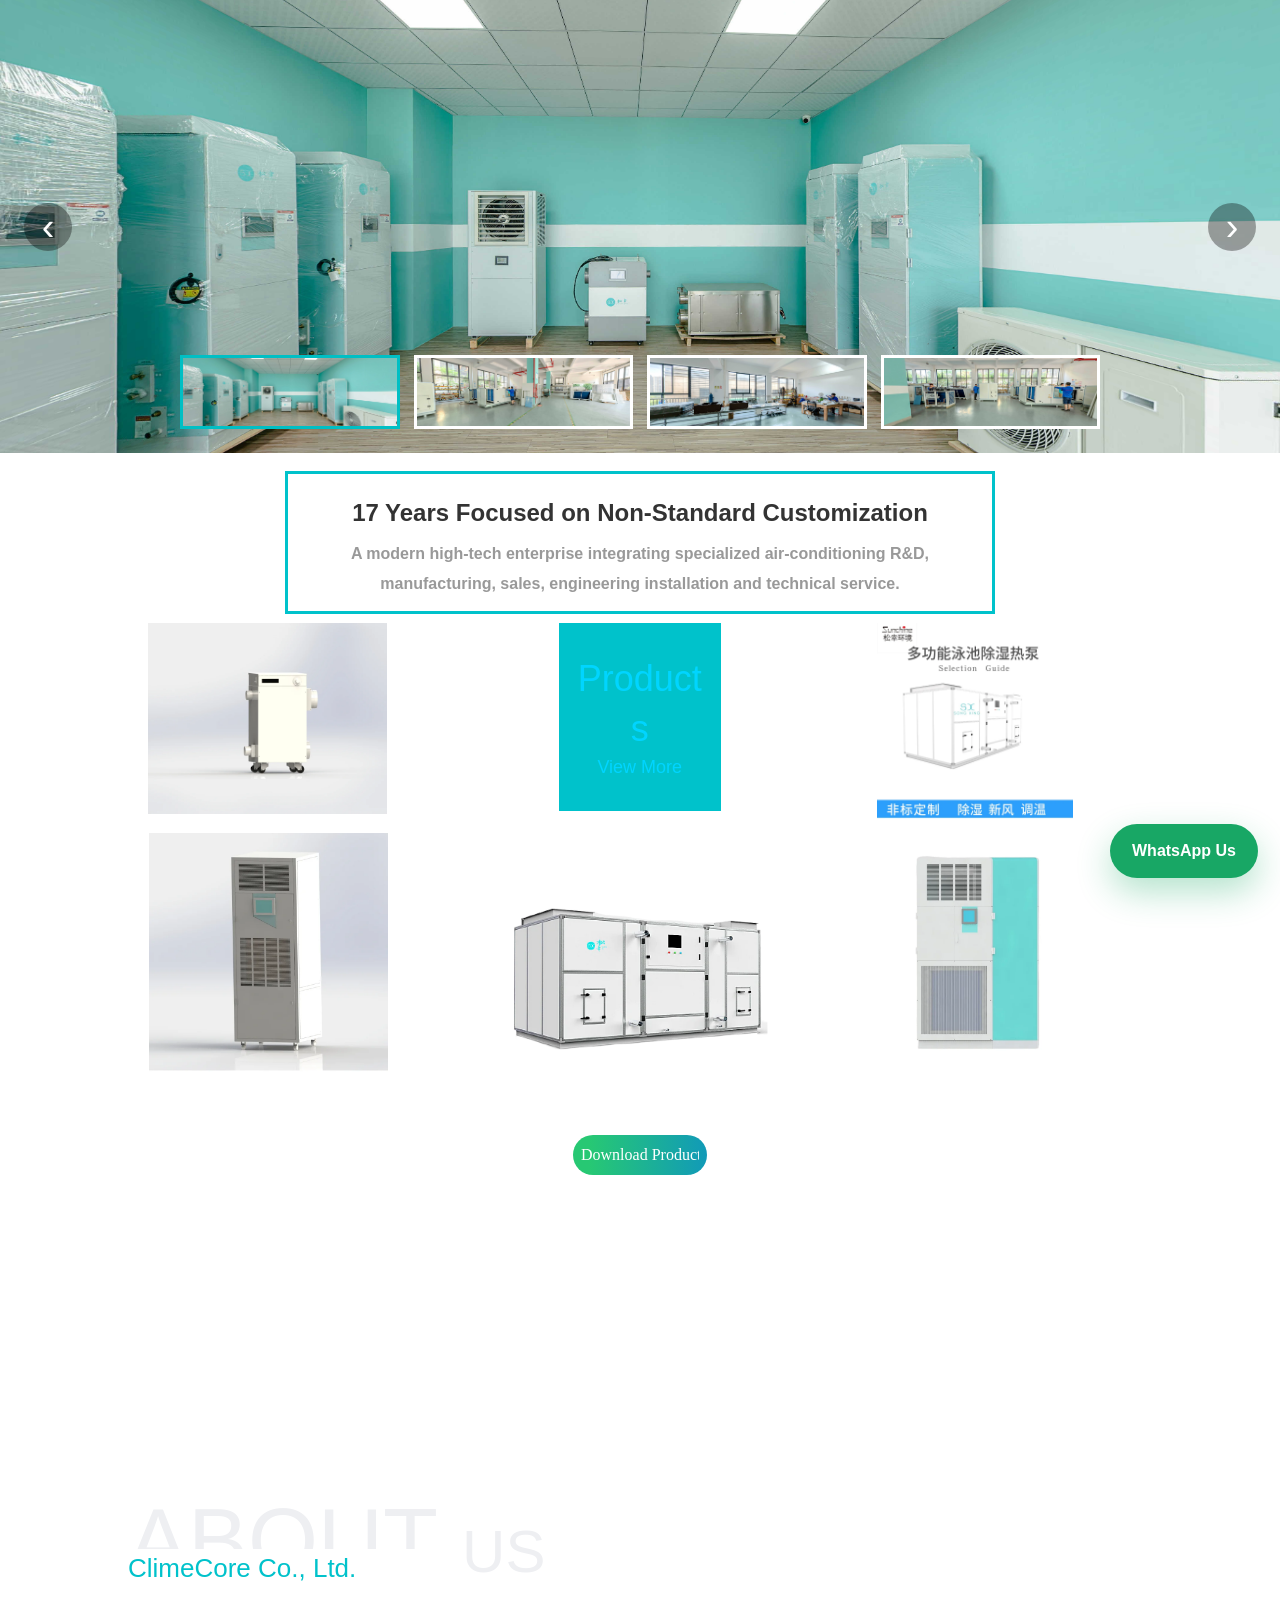
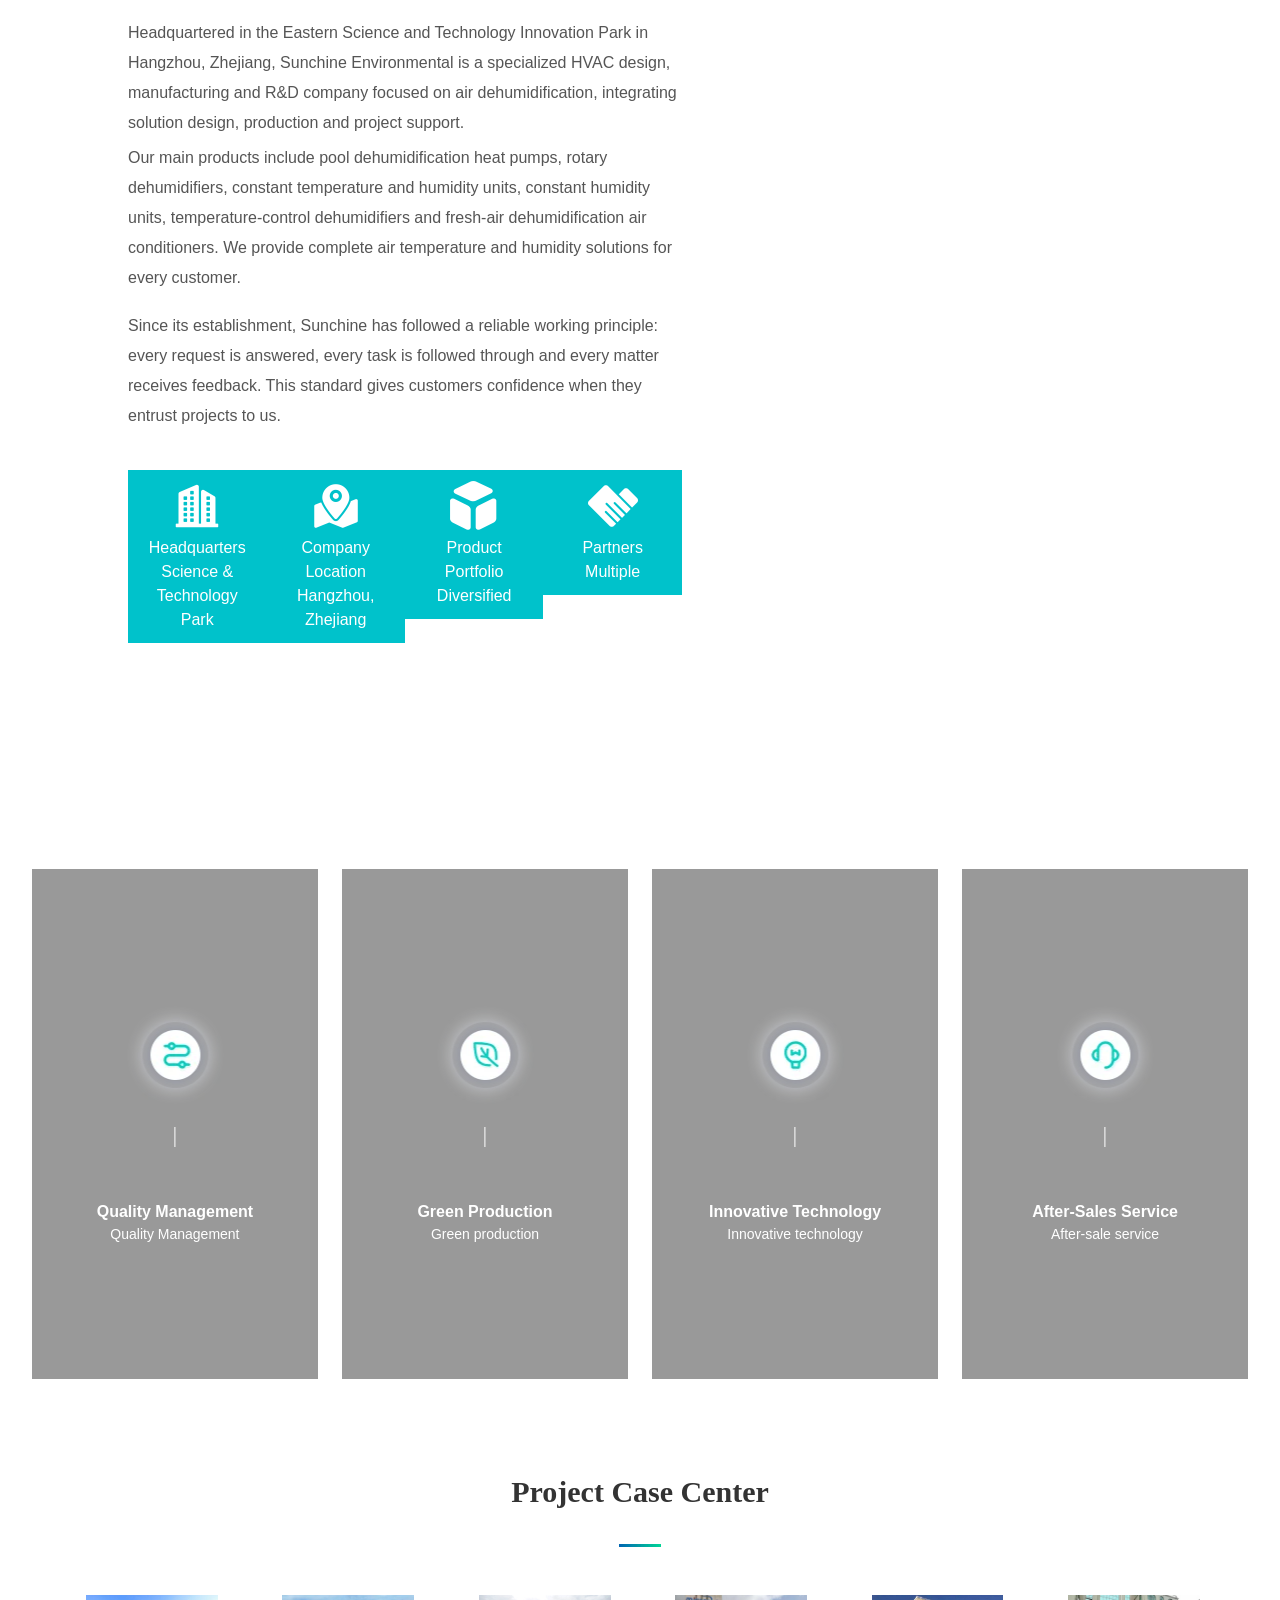
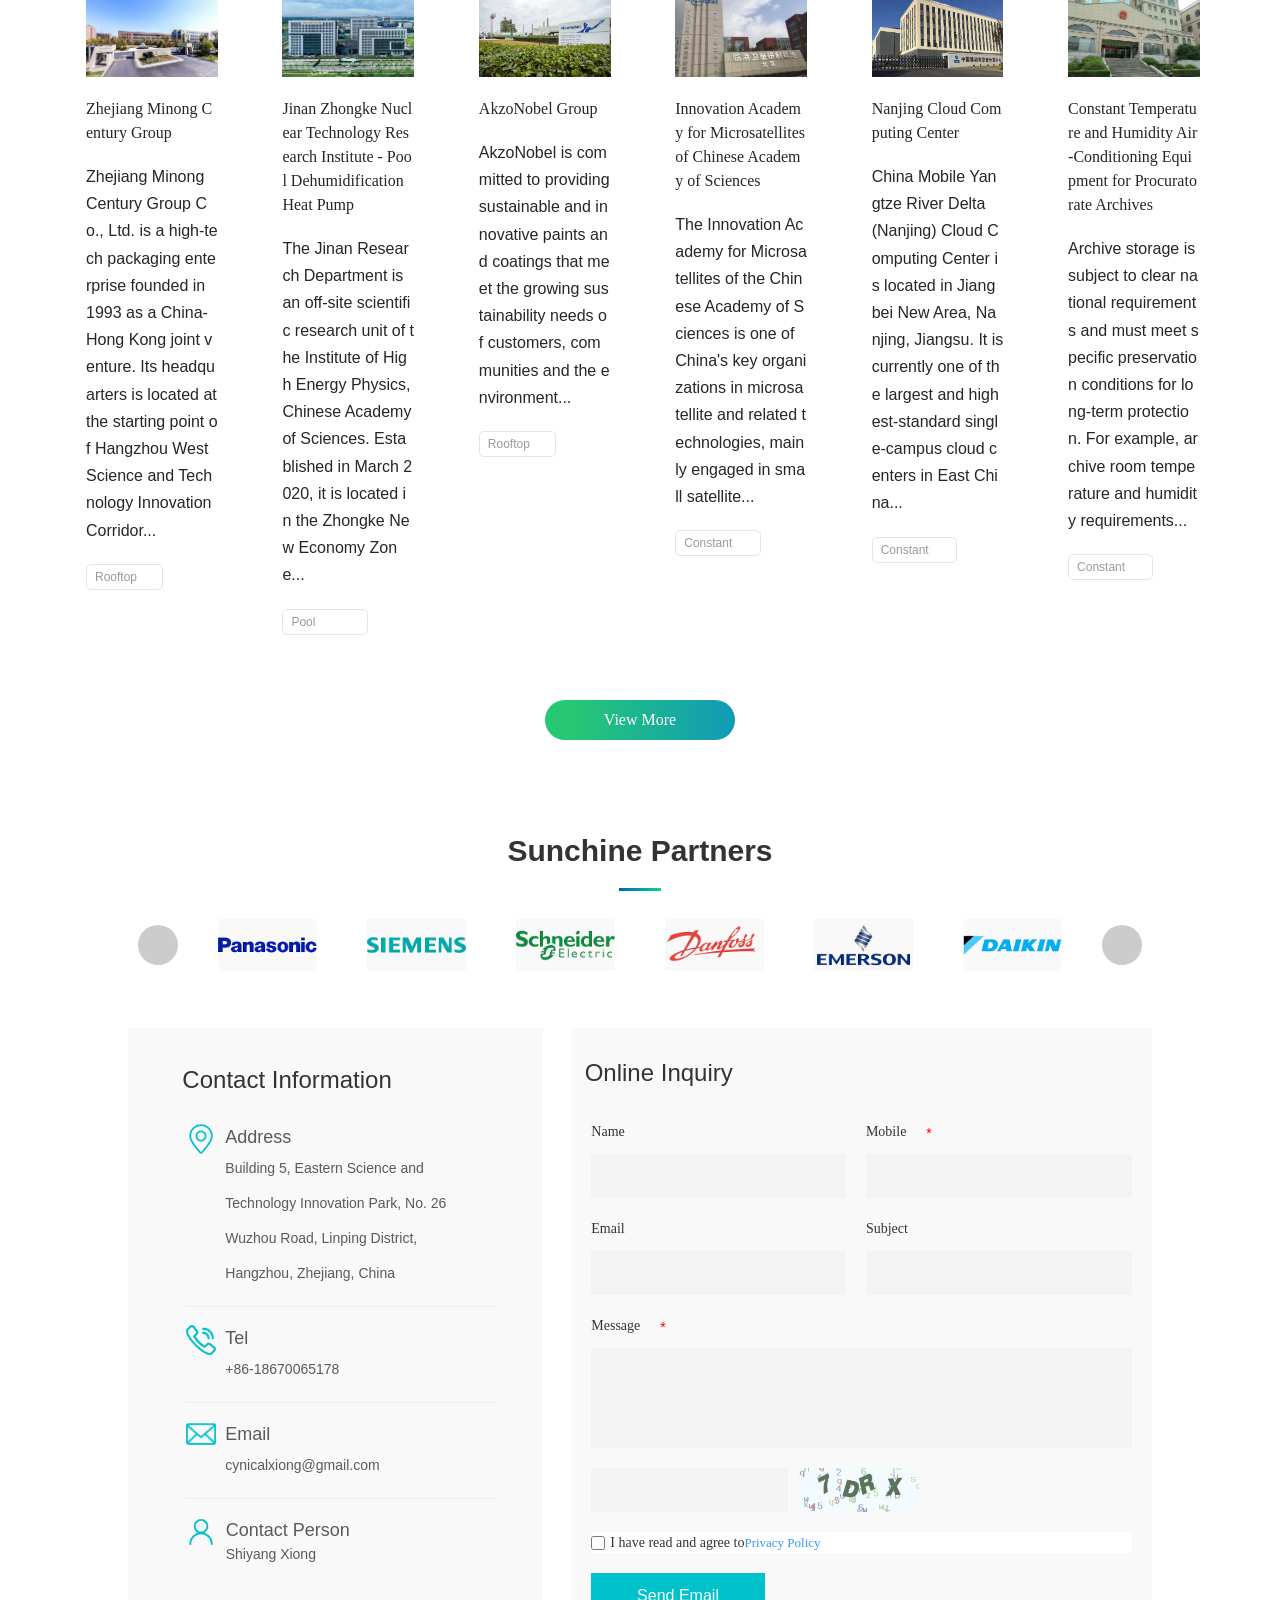
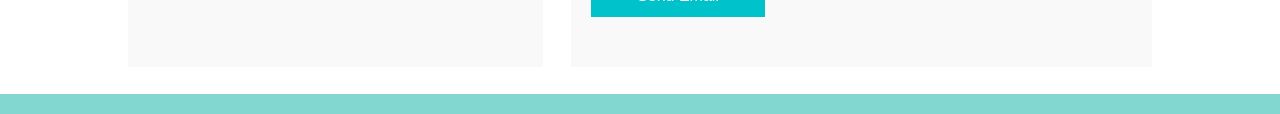
==== commit d2d2e142: "Update index.html" ====
--- a/index.html
+++ b/index.html
@@ -179,7 +179,7 @@
 			<br>
 		</p>
 	</div>
-</div></div></div></div></div></div></div></div></div></div></div><div class="layout_row layrow col_order_pattern" id="u566100" data-id="566100" name="layout_row" anchor-id=""><div class="laybox"><div class="layout_column one_column " id="u566101" data-id="566101" data-pc-col="12" data-mb-col="1" data-mb-order="0" name="layout_column" data-class-col="pc_col_12" data-mb_custom_col="1" data-col_order_val="custom"><div class="modules"><div class="module basic_button" id="u566102" name="basic_button" anchor-id="" data-wait-animation="" data-animation-key="j-566102"><div class="my_button module_has_link" style="cursor: pointer;"><div class="type_3 buttonContent   hasLink "><div class="bothHeight"><span class="btnLink"><span class="btnWords edit-div">Download Product Catalog</span><span class="after"></span></span></div></div><a class="placeholder_a" href="https://raw.githubusercontent.com/cynicalxiong-code/my-landing-page/main/site_files/Catalogue.pdf" target="_self"></a></div></div></div></div></div></div><div class="layout_row layrow col_order_pattern" id="u632400" data-id="632400" name="layout_row" anchor-id=""><div class="laybox"><div class="layout_column one_column " id="u632401" data-id="632401" data-pc-col="12" data-mb-col="1" data-mb-order="0" name="layout_column" data-class-col="pc_col_12" data-mb_custom_col="1" data-col_order_val="custom"><div class="modules"><div class="module basic_text_rich_type" id="u632402" name="basic_text_rich_type" anchor-id="" data-wait-animation="" data-animation-key="j-632402"><div class="basic_text_rich_type"><div class="coverPart  module_text_font_size_frame"><div class="textEdit editDiv" id="detail_content_word_wrap"><p style="text-align:center;margin:0px;">
+</div></div></div></div></div></div></div></div></div></div></div><div class="layout_row layrow col_order_pattern" id="u566100" data-id="566100" name="layout_row" anchor-id=""><div class="laybox"><div class="layout_column one_column " id="u566101" data-id="566101" data-pc-col="12" data-mb-col="1" data-mb-order="0" name="layout_column" data-class-col="pc_col_12" data-mb_custom_col="1" data-col_order_val="custom"><div class="modules"><div class="module basic_button" id="u566102" name="basic_button" anchor-id="" data-wait-animation="" data-animation-key="j-566102"><div class="my_button module_has_link" style="cursor: pointer;"><div class="type_3 buttonContent   hasLink "><div class="bothHeight"><span class="btnLink"><span class="btnWords edit-div">Download Product Catalog</span><span class="after"></span></span></div></div><a class="placeholder_a" href="./site_files/Catalogue.pdf" target="_blank" rel="noopener" download="Sunchine-Product-Catalog.pdf"></a></div></div></div></div></div></div><div class="layout_row layrow col_order_pattern" id="u632400" data-id="632400" name="layout_row" anchor-id=""><div class="laybox"><div class="layout_column one_column " id="u632401" data-id="632401" data-pc-col="12" data-mb-col="1" data-mb-order="0" name="layout_column" data-class-col="pc_col_12" data-mb_custom_col="1" data-col_order_val="custom"><div class="modules"><div class="module basic_text_rich_type" id="u632402" name="basic_text_rich_type" anchor-id="" data-wait-animation="" data-animation-key="j-632402"><div class="basic_text_rich_type"><div class="coverPart  module_text_font_size_frame"><div class="textEdit editDiv" id="detail_content_word_wrap"><p style="text-align:center;margin:0px;">
 	<span style="font-size:30px;color:#FFFFFF;"><strong><span style="color:#FFFFFF;font-size:30px;font-family:Arial;"></span><span style="color:#FFFFFF;font-size:30px;font-family:Arial;">Our Vision</span></strong></span><span style="font-size:30px;color:#FFFFFF;"><strong></strong></span> 
 </p></div></div></div></div><div class="module basic_text_rich_type" id="u632403" name="basic_text_rich_type" anchor-id="" data-wait-animation="" data-animation-key="j-632403"><div class="basic_text_rich_type"><div class="coverPart  module_text_font_size_frame"><div class="textEdit editDiv" id="detail_content_word_wrap"><div style="text-align:center;">
 	<span style="font-size:30px;color:#FFFFFF;"><strong><span style="color:#FFFFFF;font-size:30px;font-family:Arial;"></span><span style="color:#FFFFFF;font-size:30px;font-family:Arial;">"For precise constant temperature and humidity environments, choose Sunchine."</span></strong></span><span style="font-size:30px;color:#FFFFFF;"><strong></strong></span> 
--- a/official-english.css
+++ b/official-english.css
@@ -4,3 +4,263 @@
 input, textarea, button { font-family: inherit; }
 a[href*="p-contact"], a[href*="contact"] { cursor: pointer; }
 .reset_style, .reset_style * { overflow-wrap: anywhere; }
+
+.sunchine-hero-carousel {
+  position: relative;
+  width: 100%;
+  background: #fff;
+}
+
+.sunchine-hero-stage {
+  position: relative;
+  width: 100%;
+  aspect-ratio: 1920 / 680;
+  min-height: 420px;
+  overflow: hidden;
+  background: #f4f6f8;
+}
+
+.sunchine-hero-slide {
+  position: absolute;
+  inset: 0;
+  display: block;
+  opacity: 0;
+  visibility: hidden;
+  transition: opacity .45s ease, visibility .45s ease;
+}
+
+.sunchine-hero-slide.is-active {
+  opacity: 1;
+  visibility: visible;
+}
+
+.sunchine-hero-slide img {
+  width: 100%;
+  height: 100%;
+  object-fit: cover;
+}
+
+.sunchine-hero-arrow {
+  position: absolute;
+  top: 50%;
+  z-index: 3;
+  width: 48px;
+  height: 48px;
+  border: 0;
+  border-radius: 50%;
+  background: rgba(0, 0, 0, .34);
+  color: #fff;
+  font-size: 38px;
+  line-height: 1;
+  cursor: pointer;
+  transform: translateY(-50%);
+}
+
+.sunchine-hero-prev {
+  left: 24px;
+}
+
+.sunchine-hero-next {
+  right: 24px;
+}
+
+.sunchine-hero-thumbs {
+  position: absolute;
+  left: 50%;
+  bottom: 24px;
+  z-index: 4;
+  display: grid;
+  grid-template-columns: repeat(4, minmax(120px, 1fr));
+  gap: 14px;
+  width: min(920px, calc(100% - 48px));
+  transform: translateX(-50%);
+}
+
+.sunchine-hero-thumb {
+  height: 74px;
+  padding: 0;
+  border: 3px solid rgba(255, 255, 255, .72);
+  background: #fff;
+  cursor: pointer;
+  overflow: hidden;
+}
+
+.sunchine-hero-thumb.is-active {
+  border-color: #00bfc4;
+}
+
+.sunchine-hero-thumb img {
+  width: 100%;
+  height: 100%;
+  object-fit: cover;
+}
+
+.whatsapp-fixed-cta {
+  position: fixed;
+  right: 22px;
+  bottom: 22px;
+  z-index: 99999;
+  display: inline-flex;
+  align-items: center;
+  justify-content: center;
+  min-height: 54px;
+  padding: 0 22px;
+  border-radius: 999px;
+  background: #18a765;
+  color: #fff !important;
+  font-size: 16px;
+  font-weight: 700;
+  text-decoration: none !important;
+  box-shadow: 0 14px 34px rgba(24, 167, 101, .32);
+}
+
+.project-case-more-wrap {
+  margin: 18px 0 34px;
+}
+
+.project-case-more-wrap #u771600 {
+  transform: none;
+  margin: 0;
+}
+
+.project-case-more-wrap #u771600 .laybox {
+  width: 100%;
+}
+
+.project-case-more-wrap #u771602 .my_button {
+  display: flex;
+  justify-content: center;
+}
+
+.project-case-more-wrap #u771602 .buttonContent {
+  width: 190px;
+  min-width: 190px;
+  max-width: 190px;
+}
+
+#u566102 .btnWords {
+  white-space: nowrap;
+}
+
+.sunchine-gallery {
+  position: relative;
+  width: min(1200px, calc(100% - 32px));
+  margin: 36px auto 64px;
+  padding: 0 52px;
+}
+
+.sunchine-gallery-viewport {
+  overflow: hidden;
+}
+
+.sunchine-gallery-track {
+  display: flex;
+  gap: 16px;
+  transition: transform .35s ease;
+  will-change: transform;
+}
+
+.sunchine-gallery-card {
+  flex: 0 0 calc((100% - 48px) / 4);
+  min-width: 0;
+  margin: 0;
+  border: 3px solid #e7e7e7;
+  background: #fff;
+}
+
+.sunchine-gallery-card img {
+  width: 100%;
+  aspect-ratio: 16 / 9;
+  height: auto;
+  object-fit: cover;
+  display: block;
+}
+
+.sunchine-gallery-btn {
+  position: absolute;
+  top: 50%;
+  width: 38px;
+  height: 38px;
+  border: 0;
+  border-radius: 50%;
+  background: #00bfc4;
+  color: #fff;
+  font-size: 28px;
+  line-height: 1;
+  cursor: pointer;
+  transform: translateY(-50%);
+}
+
+.sunchine-gallery-prev {
+  left: 4px;
+}
+
+.sunchine-gallery-next {
+  right: 4px;
+}
+
+@media (max-width: 900px) {
+  .sunchine-hero-stage {
+    aspect-ratio: 4 / 3;
+    min-height: 360px;
+  }
+
+  .sunchine-hero-thumbs {
+    grid-template-columns: repeat(4, 1fr);
+    gap: 8px;
+    bottom: 14px;
+  }
+
+  .sunchine-hero-thumb {
+    height: 56px;
+  }
+
+  .sunchine-gallery-card {
+    flex-basis: calc((100% - 16px) / 2);
+  }
+}
+
+@media (max-width: 560px) {
+  .sunchine-hero-stage {
+    min-height: 300px;
+  }
+
+  .sunchine-hero-arrow {
+    width: 38px;
+    height: 38px;
+    font-size: 30px;
+  }
+
+  .sunchine-hero-prev {
+    left: 10px;
+  }
+
+  .sunchine-hero-next {
+    right: 10px;
+  }
+
+  .sunchine-hero-thumbs {
+    width: calc(100% - 20px);
+  }
+
+  .sunchine-hero-thumb {
+    height: 42px;
+    border-width: 2px;
+  }
+
+  .whatsapp-fixed-cta {
+    right: 14px;
+    bottom: 14px;
+    min-height: 50px;
+    padding: 0 18px;
+  }
+
+  .sunchine-gallery {
+    width: min(100% - 20px, 1200px);
+    padding: 0 42px;
+  }
+
+  .sunchine-gallery-card {
+    flex-basis: 100%;
+  }
+}
